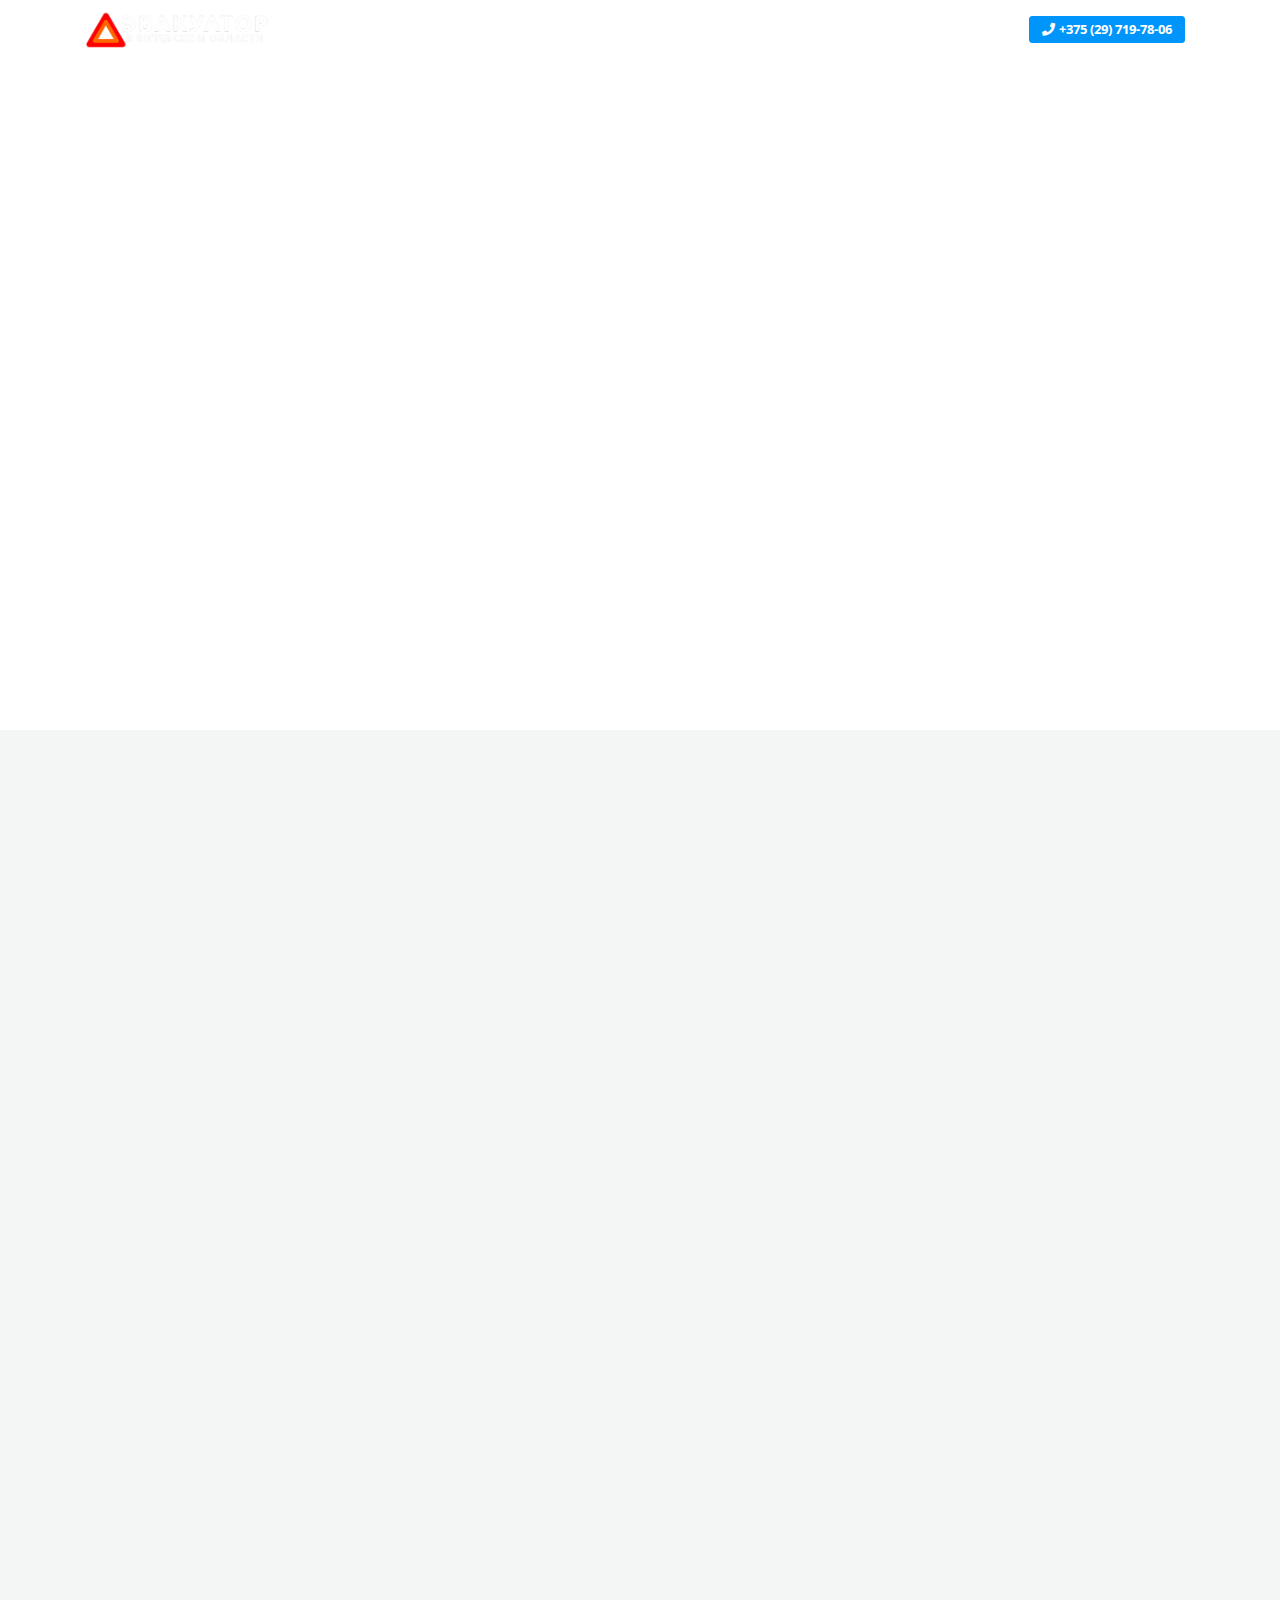
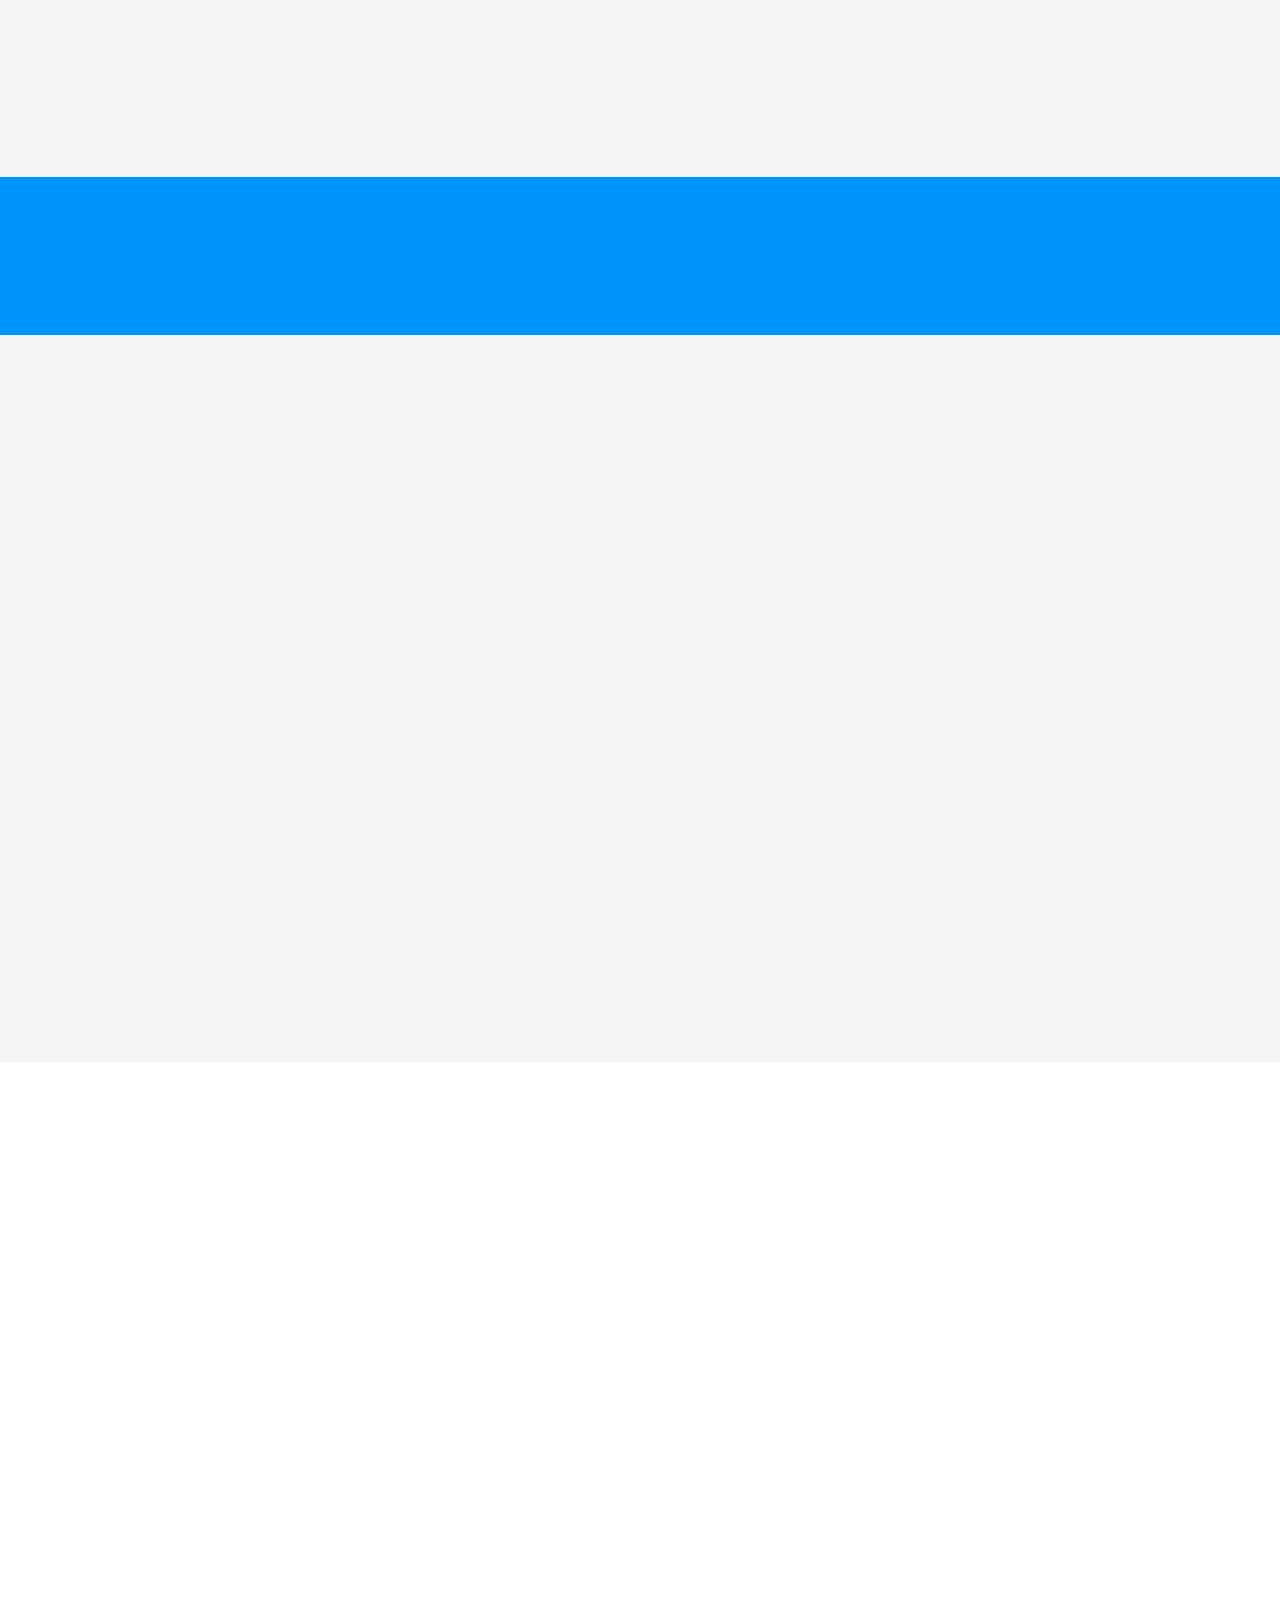
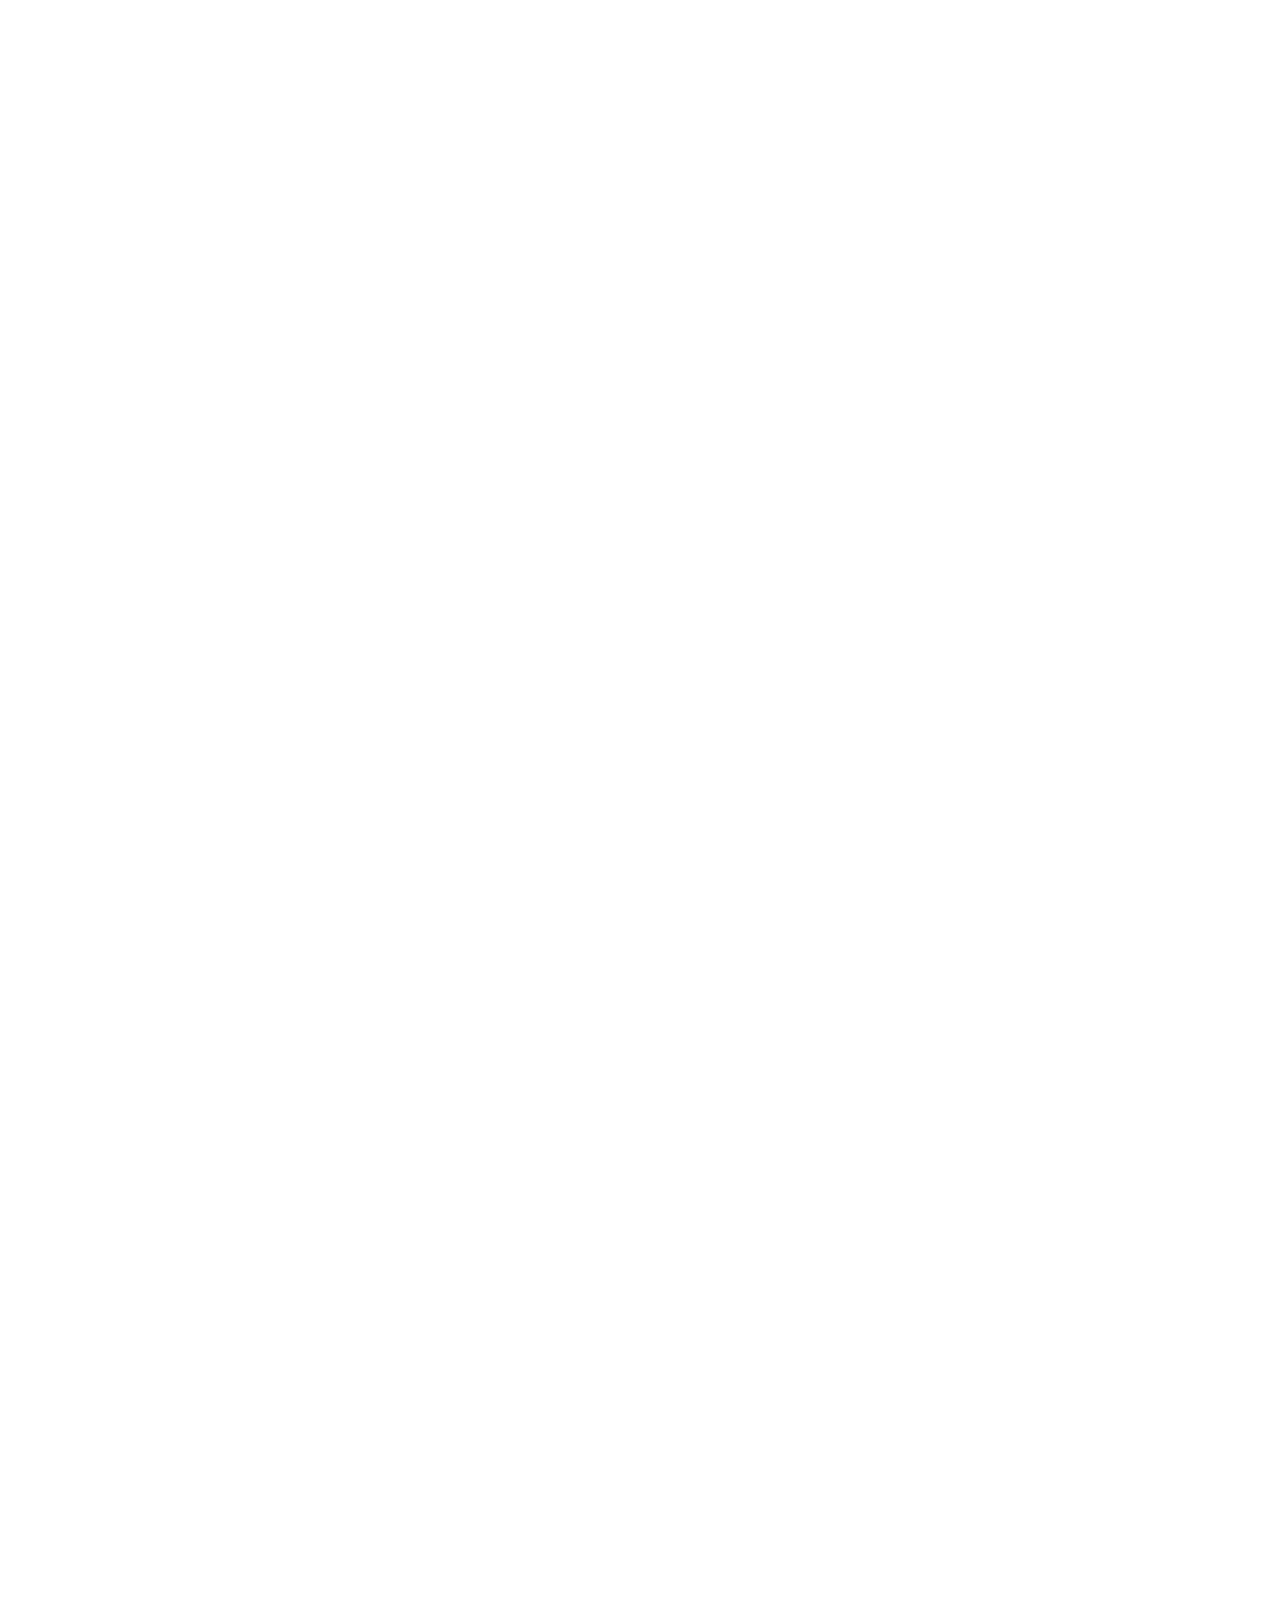
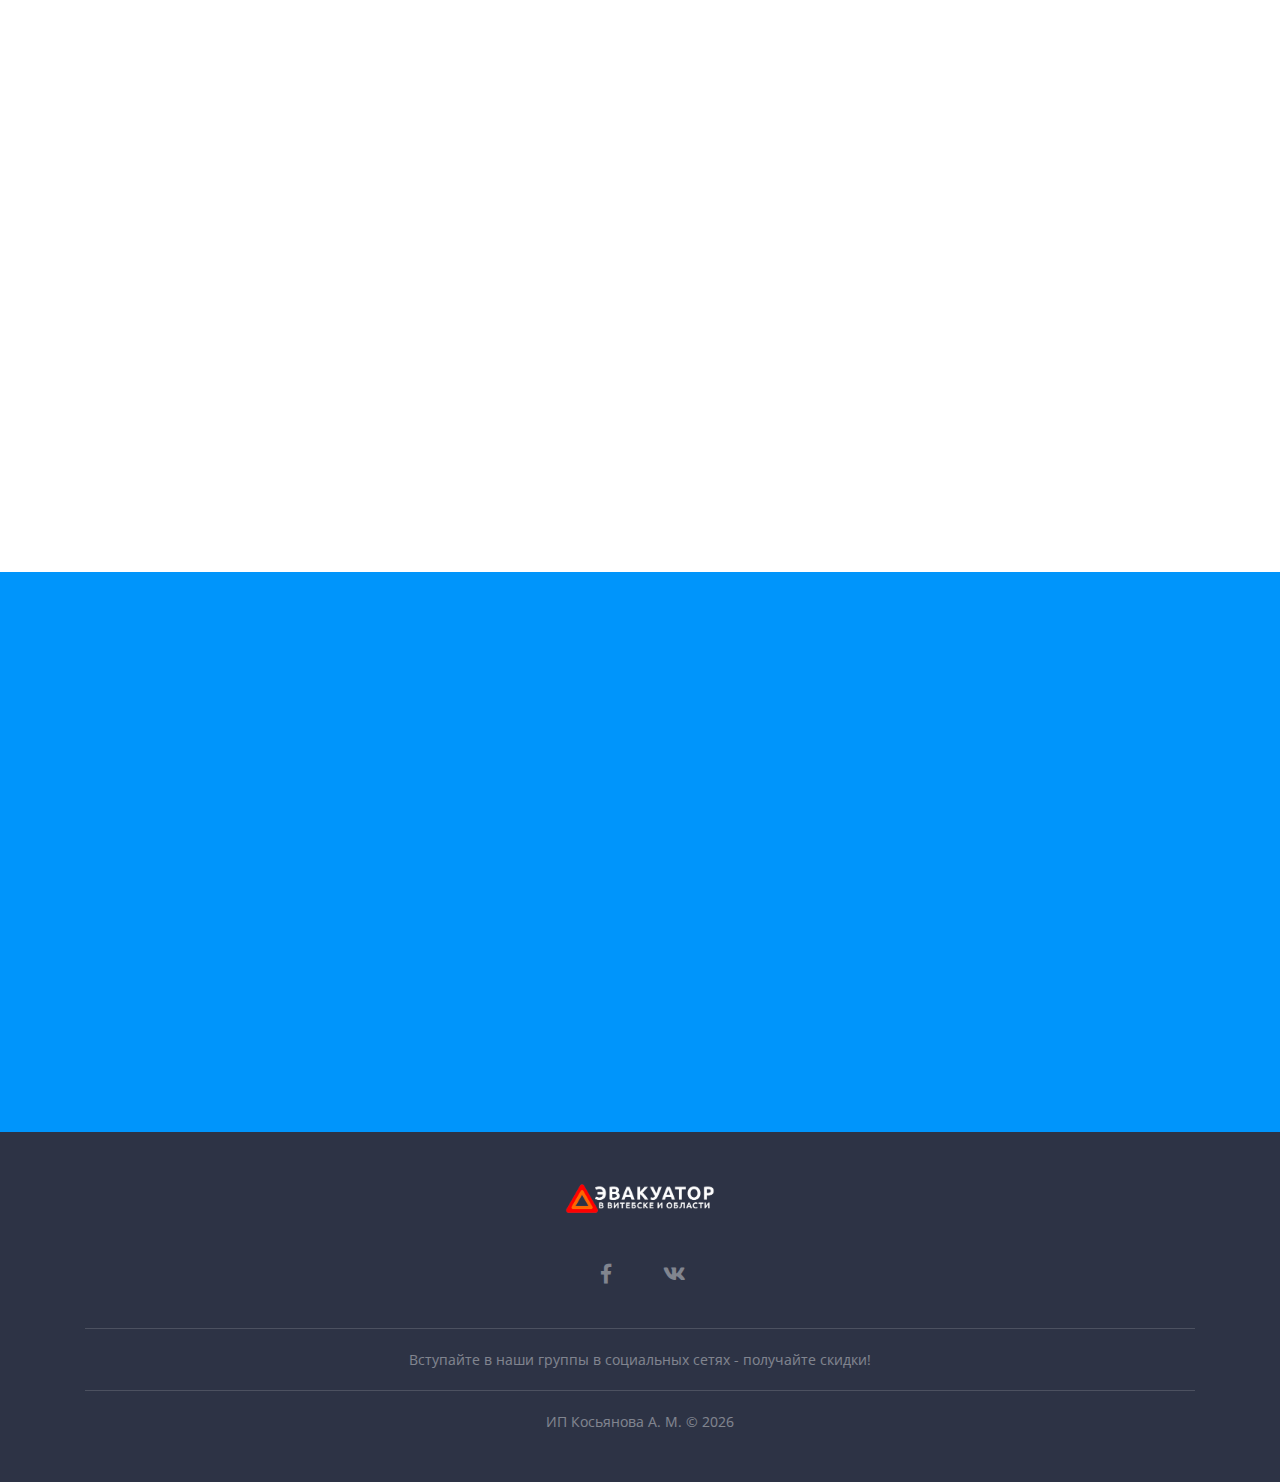
==== index.html @ 8fecdf4f "Merge pull request #5 from grhgrmgrhrm/master" ====
<!DOCTYPE html>
<html lang="en">

<head>
    <meta charset="utf-8">
    <meta name="viewport" content="width=device-width, initial-scale=1.0">
    <title>Эвакуатор в Витебске — дёшево! Звони: 8029 7197806</title>
    <link href="lib/bootstrap/css/bootstrap.css" rel="stylesheet">
    <link href="lib/bootstrap-datetimepicker/css/bootstrap-datetimepicker.min.css" rel="stylesheet">
    <link href="lib/owl-carousel/owl.css" rel="stylesheet">
    <link href="lib/Swiper/css/swiper.min.css" rel="stylesheet">
    <link href="lib/owl-carousel/assets/owl.carousel.min.css" rel="stylesheet">
    <link href="lib/vegas/vegas.min.css" rel="stylesheet">
    <link href="lib/sweetalert/sweetalert2.min.css" rel="stylesheet">
    <link href="lib/materialize-parallax/materialize-parallax.css" rel="stylesheet">
    <link href="fonts/fontawesome-all.min.css" rel="stylesheet">
    <link href="fonts/pe-icon-7-stroke.css" rel="stylesheet">
    <link href="fonts/et-line-font.css" rel="stylesheet">
    <link href="css/animate.css" rel="stylesheet">
    <link href="css/main.css" rel="stylesheet">
    <link href="css/rgen-grids.css" rel="stylesheet">
    <link href="css/helper.css" rel="stylesheet">
    <link href="css/responsive.css" rel="stylesheet">
    <link href="css/themes/default.css" rel="stylesheet">
    <link href="css/template-custom.css" rel="stylesheet">
    <link rel="icon" href="images/favicons/favicon.ico">
    <link rel="apple-touch-icon" href="images/favicons/apple-touch-icon.png">
    <link rel="apple-touch-icon" sizes="72x72" href="images/favicons/apple-touch-icon-72x72.png">
    <link rel="apple-touch-icon" sizes="114x114" href="images/favicons/apple-touch-icon-114x114.png">
    <link rel="stylesheet" href="css/novi.css">
    <!--[if lt IE 9]><script src="js/html5shiv.js"></script><script src="js/respond.min.js"></script><![endif]-->
    <!--[if IE 9 ]><script src="js/ie-matchmedia.js"></script><![endif]-->
    <link rel="icon" type="image/x-icon" href="images/favicon.png">
    <meta name="keywords" content="вконтакте эвакуатор, вызвать эвакуатор, грузовой эвакуатор, грузовой эвакуатор витебск, заказать эвакуатор, номер эвакуатора, услуги эвакуатора, услуги эвакуатора цена, эвакуатор, эвакуатор в контакте витебск, эвакуатор беларусь, эвакуатор витебск, эвакуатор витебск вконтакте, эвакуатор витебск дешево, эвакуатор дешево, эвакуатор контакт, эвакуатор машин, эвакуатор цена">
    <meta name="description" content="Эвакуатор в Витебске — автопомощь и круглосуточная надёжная эвакуация вашего автомобиля. Узнай цену на услуги грузового эвакуатора машин — звони! 8029 7197806">
</head>

<body>
    <div class="page-loader"><b class="spinner"></b></div>
    <div id="page" data-linkscroll="y">
        <header class="main-head dark" data-bgcolor="rgba(45, 51, 69, 1)">
            <div class="container">
                <div class="row gt0 align-items-center head-row" data-rgen-sm="h-reset"></div>
            </div>
        </header>
        <header class="main-head dark" data-bgcolor="rgba(45, 51, 69, 1)">
            <div class="container">
                <div class="row gt0 align-items-center head-row" data-rgen-sm="h-reset">
                    <div class="col-md-3 pos-rel"><a class="nav-handle" data-nav=".m-content" data-navopen="pe-7s-more" data-navclose="pe-7s-close"><i class="pe-7s-more"></i></a>
                        <div class="header-logo-wrp"><a class="header-logo pd-tb-small" href="index.html"><img src="images/evacuator-logo.png" alt="Brand logo"></a></div>
                    </div>
                    <div class="col-md-9 align-r m-content">
                        <ul class="row gt20 justify-content-md-end mr-0 align-items-center">
                            <li class="col-md-auto">
                                <nav class="menu-wrp align-l">
                                    <ul class="menu">
                                        <li class="menu-item"><a href="index.html">Главная</a></li>
                                        <li class="menu-item"><a href="uslugi.html">Услуги</a></li>
                                        <li class="menu-item"><a href="evakuator-otzyvy.html">Отзывы</a></li>
                                        <li class="menu-item"><a href="evakuator-kontakty.html">Контакты</a></li>
                                    </ul>
                                </nav>
                            </li>
                            <li class="col-md-auto" data-rgen-sm="pd-0 pd-t-10 align-c"><a href="tel:+375297197806" target="_blank" class="btn btn-default solid mini"><i class="fas fa-phone mr-r-4"></i>+375 (29) 719-78-06</a></li>
                        </ul>
                    </div>
                </div>
            </div>
        </header>
        <section class="pos-rel pd-tb-medium" data-rgen-sm="pd-tb-small align-c">
            <div class="container">
                <div class="max-px-w600 typo-light" data-animate-in="fadeInLeft">
                    <h1 class="title" data-rgen-sm="medium">ЭВАКУАТОР В ВИТЕБСКЕ: БЫСТРО, НЕДОРОГО, КРУГЛОСУТОЧНО</h1>
                    <h2 class="title-sub" data-rgen-sm="small">Надёжная служба эвакуации вашего автомобиля с лучшей ценой в Витебске и области!</h2>
                    <p class="title-sub" data-rgen-sm="small">Цена эвакуатора всего <strong class="txt-secondary bold-5">45 рублей!</strong></p><a href="tel:+375297197806" class="btn btn-white solid bdr-2 set-popup">+37529 7197806</a>
                </div>
            </div>
            <div class="bg-holder full-wh z0"><b data-bgholder="overlay" class="full-wh z5"></b>
                <div data-bgholder="video" class="videobg z4 full-wh"></div>
                <div data-bgholder="slider" class="full-wh z3" data-rgen-sm="h100">
                    <div class="bgslider full-wh"></div>
                </div>
                <div data-bgholder="parallax" class="full-wh z2" data-parallax-img="images/footer-hero-1600x824.jpg"></div><b data-bgholder="bg-img" class="full-wh bg-cover bg-cc z1"></b>
            </div>
        </section>
        <section class="pos-rel pd-tb-small bg-gray" data-rgen-sm="pd-tb-small align-c" id="services">
            <div class="container align-c">
                <div class="w75 mr-auto" data-animate-in="fadeIn">
                    <h2 class="title large" data-rgen-sm="medium">Эвакуатор Витебск — ожидание не более 15 минут</h2>
                    <p class="title-sub mr-b-60" data-rgen-sm="small">Опыт более 10 лет. Низкие цены и быстрая подача эвакуатора. Работаем по Витебску и Витебской области без праздников и выходных. Честные цены и скидки. В нашем парке несколько типов эвакуаторов для любого вида транспорта - от легкового автомобиля и заканчивая эвакуатором дорожной и специальной техники.</p>
                </div>
                <div class="row gt40 mb20">
                    <div class="col-md-4" data-animate-in="fadeInUp|0.1">
                        <div class="info-obj img-t g30 align-c">
                            <div class="img"><img src="images/evacuator-legkovyh.jpg" alt="image"></div>
                            <div class="info">
                                <h3 class="title mini">Эвакуатор легковых автомобилей</h3>
                                <p class="mr-0">Профессиональная эвакуация легковых авто, полулегковых автомобилей и техники весом до 2,5 тонн</p><br><a href="legkovoj-evakuator.html" class="btn btn-default mini rd-0">Подробное описание</a>
                            </div>
                        </div>
                    </div>
                    <div class="col-md-4" data-animate-in="fadeInUp|0.2">
                        <div class="info-obj img-t g30 align-c">
                            <div class="img"><img src="images/evakuator-gruzovikh.jpg" alt="image"></div>
                            <div class="info">
                                <h3 class="title mini">Эвакуатор грузовых автомобилей</h3>
                                <p class="mr-0">Грузовой эвакуатор для любых малотоннажных грузовиков, микроавтобусов, нестандартного транспорта до 4 тонн</p><br><a href="gruzovoj-evakuator.html" class="btn btn-default mini rd-0">Подробное описание</a>
                            </div>
                        </div>
                    </div>
                    <div class="col-md-4" data-animate-in="fadeInUp|0.3">
                        <div class="info-obj img-t g30 align-c">
                            <div class="img"><img src="images/evakuator-spectechniki.jpg" alt="image"></div>
                            <div class="info">
                                <h3 class="title mini">Эвакуатор специальной техники</h3>
                                <p class="mr-0">Эвакуатор для спецтехники, любых негабаритных видов транспорта - дорожных катков, бульдозеров, экскаваторов</p><br><a href="evakuator-spectehniki.html" class="btn btn-default mini rd-0">Подробное описание</a>
                            </div>
                        </div>
                    </div>
                </div>
            </div>
            <div class="bg-holder full-wh z0"><b data-bgholder="overlay" class="full-wh z5" data-bgcolor="rgba(45, 51, 69, 0)"></b>
                <div data-bgholder="parallax" class="full-wh z2"></div><b data-bgholder="bg-img" class="full-wh bg-cover bg-cc z1"></b>
            </div>
        </section>
        <section class="pd-tb-mini bg-default pos-rel" data-rgen-sm="pd-tb-small align-c">
            <div class="container typo-light">
                <div class="row gt20 middle-md">
                    <div class="col-md-7" data-animate-in="fadeInLeft">
                        <h2 class="title small" data-rgen-sm="medium">Закажите эвакуатор и мы приедем за 15 минут!</h2>
                    </div>
                    <div class="col-md-4 offset-md-1" data-animate-in="fadeInRight"><a href="tel:+375297197806" class="btn btn-white solid large block bdr-2 align-c" data-rgen-sm="medium bold-n">+375 (29) 719-78-06</a></div>
                </div>
            </div>
            <div class="bg-holder full-wh z0"><b data-bgholder="overlay" class="full-wh z5" data-bgcolor="rgba(45, 51, 69, 0)"></b>
                <div data-bgholder="parallax" class="full-wh z2"></div><b data-bgholder="bg-img" class="full-wh bg-cover bg-cc z1"></b>
            </div>
        </section>
        <section class="pos-rel pd-tb-small bg-gray" data-rgen-sm="pd-tb-small align-c" id="services">
            <div class="container align-c">
                <div class="w75 mr-auto" data-animate-in="fadeIn">
                    <h2 class="title large" data-rgen-sm="medium">Преимущества заказа эвакуатора у нас</h2>
                    <p class="title-sub mr-b-60" data-rgen-sm="small"></p>
                </div>
                <div class="row gt40 mb20">
                    <div class="col-md-3" data-animate-in="fadeInUp|0.1">
                        <div class="info-obj img-t g30 align-c">
                            <div class="img"><img src="images/ic-quick.png" alt="image"></div>
                            <div class="info">
                                <h3 class="title mini">Быстрая подача эвакуатора</h3>
                                <p class="mr-0">Наши эвакуаторы дежурят во всех районах Витебска. Благодаря этому мы прибываем на место в течение 15 минут.</p>
                            </div>
                        </div>
                    </div>
                    <div class="col-md-3" data-animate-in="fadeInUp|0.2">
                        <div class="info-obj img-t g30 align-c">
                            <div class="img"><img src="images/ic-price.png" alt="image"></div>
                            <div class="info">
                                <h3 class="title mini">Низкие цены на эвакуацию</h3>
                                <p class="mr-0">Мы работаем без посредников, и благодаря собственному автопарку техники обеспечиваем наиболее привлекательные цены в Витебске</p>
                            </div>
                        </div>
                    </div>
                    <div class="col-md-3" data-animate-in="fadeInUp|0.3">
                        <div class="info-obj img-t g30 align-c">
                            <div class="img"><img src="images/ic-around-1-99x100.png" alt="image"></div>
                            <div class="info">
                                <h3 class="title mini">Круглосуточно, без выходных</h3>
                                <p class="mr-0">Мы готовы придти к вам на помощь в любое время суток. Заказать эвакуатор в нашей компании вы можете 24 часа в сутки, 7 дней в неделю.</p>
                            </div>
                        </div>
                    </div>
                    <div class="col-md-3" data-animate-in="fadeInUp|0.3">
                        <div class="info-obj img-t g30 align-c">
                            <div class="img"><img src="images/ic-location.png" alt="image"></div>
                            <div class="info">
                                <h3 class="title mini">Работаем по всему городу и области</h3>
                                <p class="mr-0">Мы гарантированно приедем и поможем, где бы вы ни находились.</p>
                            </div>
                        </div>
                    </div>
                </div>
            </div>
            <div class="bg-holder full-wh z0"><b data-bgholder="overlay" class="full-wh z5" data-bgcolor="rgba(45, 51, 69, 0)"></b>
                <div data-bgholder="parallax" class="full-wh z2"></div><b data-bgholder="bg-img" class="full-wh bg-cover bg-cc z1"></b>
            </div>
        </section>
        <section class="pos-rel pd-tb-medium" data-rgen-sm="pd-0 align-c">
            <div class="bg-holder img-half l full-wh z0" data-rgen-sm="pos-rel px-h400"><b data-bgholder="overlay" class="full-wh z5" data-bgcolor="rgba(45, 51, 69, 0)"></b>
                <div data-bgholder="video" class="videobg z4 full-wh"></div>
                <div data-bgholder="slider" class="full-wh z3" data-rgen-sm="h100">
                    <div class="bgslider full-wh"></div>
                </div>
                <div data-bgholder="parallax" class="full-wh z2 bg-cover bg-cc" data-parallax-img="images/eva10ta-469x593.jpg"></div><b data-bgholder="bg-img" data-bg="images/bg-img3.jpg" class="full-wh bg-cover bg-cc z1"></b>
            </div>
            <div class="container">
                <div class="row mb20">
                    <div class="col-md-6"></div>
                    <div class="col-md-5 offset-md-1" data-rgen-sm="pd-30" data-animate-in="fadeInRight">
                        <h2 class="title f-1 large bold-1" data-rgen-sm="medium">Когда нужно вызывать эвакуатор</h2>
                        <p class="title-sub small" data-rgen-sm="small">Внезапная поломка автомобиля или ДТП всегда происходят неожиданно, не вовремя и очень некстати. В условиях ограниченного временного ресурса остается только один выход – поиск и <strong>вызов эвакуатора в Витебске</strong>. Как ни странно, но даже в таком городе как Витебск, крупных компаний, которые могут предложить исправный автоэвакуатор в режиме 24/7 в городе на самом деле немного.</p>
                    </div>
                </div>
            </div>
        </section>
        <section class="pos-rel pd-tb-medium" data-rgen-sm="pd-0 align-c">
            <div class="bg-holder img-half r z0" data-rgen-sm="pos-rel px-h400"><b data-bgholder="overlay" class="full-wh z5" data-bgcolor="rgba(45, 51, 69, 0)"></b>
                <div data-bgholder="video" class="videobg z4 full-wh"></div>
                <div data-bgholder="slider" class="full-wh z3" data-rgen-sm="h100">
                    <div class="bgslider full-wh"></div>
                </div>
                <div data-bgholder="parallax" class="full-wh z2" data-parallax-img="images/eva10ta-623x593-2.jpg"></div><b data-bgholder="bg-img" data-bg="images/bg-img2.jpg" class="full-wh bg-cover bg-cc z1"></b>
            </div>
            <div class="container">
                <div class="row mb20">
                    <div class="col-md-5" data-rgen-sm="pd-30" data-animate-in="fadeInLeft">
                        <h2 class="title f-1 large bold-1" data-rgen-sm="medium">Рекомендации при заказе эвакуатора</h2>
                        <p class="title-sub small" data-rgen-sm="small">Обязательно убедитесь, что грузоподъемность эвакуатора соответствует разрешенной массе вашего автомобиля. Уточните у водителя наличие подкатных тележек, в случае, если колеса вашего автомобиля заблокированы. Подготовьте оригиналы документов к автомобилю - водитель не возьмёт перевозить вам автомобиль без документов. Благодаря наработанному опыту, технологиям и штату квалифицированных водителей, мы можем оказать неотложную помощь на дороге в течение 15-20 минут.</p>
                        <p></p>
                    </div>
                    <div class="col-md-6 offset-md-1"></div>
                </div>
            </div>
        </section>
        <section class="pos-rel pd-tb-medium" data-rgen-sm="pd-0 align-c">
            <div class="bg-holder img-half l full-wh z0" data-rgen-sm="pos-rel px-h400"><b data-bgholder="overlay" class="full-wh z5" data-bgcolor="rgba(45, 51, 69, 0)"></b>
                <div data-bgholder="video" class="videobg z4 full-wh"></div>
                <div data-bgholder="slider" class="full-wh z3" data-rgen-sm="h100">
                    <div class="bgslider full-wh"></div>
                </div>
                <div data-bgholder="parallax" class="full-wh z2 bg-cover bg-cc" data-parallax-img="images/evakuator-hero-670x638-1.jpg"></div><b data-bgholder="bg-img" data-bg="images/bg-img3.jpg" class="full-wh bg-cover bg-cc z1"></b>
            </div>
            <div class="container">
                <div class="row mb20">
                    <div class="col-md-6"></div>
                    <div class="col-md-5 offset-md-1" data-rgen-sm="pd-30" data-animate-in="fadeInRight">
                        <h2 class="title f-1 large bold-1" data-rgen-sm="medium">Работаем как по наличному, <br>так и по безналичному расчету</h2>
                        <p class="title-sub small" data-rgen-sm="small">Наши цены фиксированные, без скрытых платежей. Окончательная стоимость эвакуции оговаривается индивидуально. Зависит от времени, места и условий эвакуации (автомобиль сильно разбитый или в кювете). А так же от маршрута и конечного пункта доставки</p>
                        <p></p>
                    </div>
                </div>
            </div>
        </section>
        <section class="pd-tb-medium bg-default" data-rgen-sm="pd-tb-medium">
            <div class="container small typo-light align-c">
                <div class="w75 mr-auto" data-animate-in="fadeInUp">
                    <h2 class="title mr-b-mini" data-rgen-sm="medium">Закажите эвакуатор прямо сейчас!</h2>
                    <p class="fs16 mr-b-mini">Передайте оператору все необходимые данные: <br>Марка, модель и вес автомобиля. <br>Откуда забирать автомобиль и куда транспортировать</p><a href="tel:+375297197806" class="btn btn-default solid">+375 (29) 719-78-06</a>
                </div>
            </div><!-- // END : Container //  -->
            <!--   =================================   = Background holder   =================================   -->
            <div class="bg-holder full-wh z0">
                <!-- Overlay --><b data-bgholder="overlay" class="full-wh z5" data-bgcolor="rgba(45, 51, 69, 0.9)"></b><!-- Parallax image -->
                <div data-bgholder="parallax" class="full-wh z2" data-parallax-img="images/jose-fontano-invggqr-3.jpg"></div><!-- Background image --><b data-bgholder="bg-img" data-bg="images/jose-fontano-invggqr-2.jpg" class="full-wh bg-cover bg-cc z1"></b>
            </div>
        </section>
        <footer class="pos-rel pd-tb-mini bg-dark" data-rgen-sm="pd-tb-mini">
            <div class="container typo-light align-c">
                <p data-animate-in="fadeIn" style="animation-delay: 0s;" class="animated fadeIn full-visible"><a href="#" class="inline-block max-px-w150"><img src="images/evacuator-logo-1.png" class="max-px-w140" alt="logo"></a></p>
                <p class="op-04 animated fadeIn full-visible" data-animate-in="fadeIn|0.1" style="animation-delay: 0.1s;"><a href="https://www.facebook.com/groups/evacuator.v.vitebske/" target="_blank" class="sq60 fs20 mr-4 rd-4 iconbox btn-white"><i class="fab fa-facebook-f"></i></a><a href="https://vk.com/evacuator_v_vitebske" target="_blank" class="sq60 fs20 mr-4 rd-4 iconbox btn-white"><i class="fab fa-vk"></i></a></p>
                <hr class="light">
                <p class="op-04">Вступайте в наши&nbsp;группы в социальных сетях&nbsp;- получайте скидки!</p>
                <hr class="light">
                <p class="mr-0 op-04"><a href="https://goo.gl/ZMxnYs" target="_blank">ИП Косьянова А. М.</a> © <span class="copyright-year">2020</span></p>
            </div>
            <div class="bg-holder full-wh z0"><b data-bgholder="overlay" class="full-wh z5" data-bgcolor="rgba(45, 51, 69, 0)"></b>
                <div data-bgholder="parallax" class="full-wh z2"></div><b data-bgholder="bg-img" class="full-wh bg-cover bg-cc z1"></b>
            </div>
        </footer>
    </div>
    <script src="js/webfonts.js" type="text/javascript"></script>
    <script src="lib/jquery/jquery-3.3.1.min.js" type="text/javascript"></script>
    <script src="lib/jquery/jquery-migrate-3.0.0.min.js" type="text/javascript"></script>
    <script src="lib/jquery/popper.min.js" type="text/javascript"></script>
    <script src="lib/bootstrap/js/bootstrap.min.js" type="text/javascript"></script>
    <script src="lib/jquery-smooth-scroll/jquery.smooth-scroll.min.js" type="text/javascript"></script>
    <script src="lib/jQuery-viewport-checker/jquery.viewportchecker.min.js" type="text/javascript"></script>
    <script src="lib/Swiper/js/swiper.min.js" type="text/javascript"></script>
    <script src="lib/owl-carousel/owl.js" type="text/javascript"></script>
    <script src="lib/isotope/imagesloaded.pkgd.min.js" type="text/javascript"></script>
    <script src="lib/isotope/isotope.pkgd.min.js" type="text/javascript"></script>
    <script src="lib/isotope/packery-mode.pkgd.min.js" type="text/javascript"></script>
    <script src="lib/sweetalert/sweetalert2.min.js" type="text/javascript"></script>
    <script src="lib/jquery-validation/jquery.validate.min.js" type="text/javascript"></script>
    <script src="lib/youtubebackground/jquery.youtubebackground.js" type="text/javascript"></script>
    <script src="lib/Vide/jquery.vide.min.js" type="text/javascript"></script>
    <script src="lib/vegas/vegas.min.js" type="text/javascript"></script>
    <script src="lib/materialize-parallax/materialize-parallax.js" type="text/javascript"></script>
    <script src="lib/countUp/countUp.js" type="text/javascript"></script>
    <script src="lib/stellar/jquery.stellar.min.js" type="text/javascript"></script>
    <script src="js/enquire.min.js" type="text/javascript"></script>
    <script src="js/main.js"></script>
</body>

</html>
---- lib/vegas/vegas.min.css ----
.vegas-overlay,.vegas-slide,.vegas-slide-inner,.vegas-timer,.vegas-wrapper{position:absolute;top:0;left:0;bottom:0;right:0;overflow:hidden;border:none;padding:0;margin:0}.vegas-overlay{opacity:.5;background:url(overlays/02.png) center center}.vegas-timer{top:auto;bottom:0;height:2px}.vegas-timer-progress{width:0;height:100%;background:#fff;-webkit-transition:width ease-out;transition:width ease-out}.vegas-timer-running .vegas-timer-progress{width:100%}.vegas-slide,.vegas-slide-inner{margin:0;padding:0;background:center center no-repeat;-webkit-transform:translateZ(0);transform:translateZ(0);will-change:transform,opacity}body .vegas-container{overflow:hidden!important;position:relative}.vegas-video{min-width:100%;min-height:100%;width:auto;height:auto}body.vegas-container{overflow:auto;position:static;z-index:-2}body.vegas-container>.vegas-overlay,body.vegas-container>.vegas-slide,body.vegas-container>.vegas-timer{position:fixed;z-index:-1}:root body.vegas-container>.vegas-overlay,:root body.vegas-container>.vegas-slide,_::full-page-media,_:future{bottom:-76px}.vegas-transition-blur,.vegas-transition-blur2{opacity:0;-webkit-filter:blur(32px);filter:blur(32px)}.vegas-transition-blur-in,.vegas-transition-blur2-in{opacity:1;-webkit-filter:blur(0);filter:blur(0)}.vegas-transition-blur2-out{opacity:0}.vegas-transition-burn,.vegas-transition-burn2{opacity:0;-webkit-filter:contrast(1000%) saturate(1000%);filter:contrast(1000%) saturate(1000%)}.vegas-transition-burn-in,.vegas-transition-burn2-in{opacity:1;-webkit-filter:contrast(100%) saturate(100%);filter:contrast(100%) saturate(100%)}.vegas-transition-burn2-out{opacity:0;-webkit-filter:contrast(1000%) saturate(1000%);filter:contrast(1000%) saturate(1000%)}.vegas-transition-fade,.vegas-transition-fade2{opacity:0}.vegas-transition-fade-in,.vegas-transition-fade2-in{opacity:1}.vegas-transition-fade2-out{opacity:0}.vegas-transition-flash,.vegas-transition-flash2{opacity:0;-webkit-filter:brightness(25);filter:brightness(25)}.vegas-transition-flash-in,.vegas-transition-flash2-in{opacity:1;-webkit-filter:brightness(1);filter:brightness(1)}.vegas-transition-flash2-out{opacity:0;-webkit-filter:brightness(25);filter:brightness(25)}.vegas-transition-negative,.vegas-transition-negative2{opacity:0;-webkit-filter:invert(100%);filter:invert(100%)}.vegas-transition-negative-in,.vegas-transition-negative2-in{opacity:1;-webkit-filter:invert(0);filter:invert(0)}.vegas-transition-negative2-out{opacity:0;-webkit-filter:invert(100%);filter:invert(100%)}.vegas-transition-slideDown,.vegas-transition-slideDown2{-webkit-transform:translateY(-100%);transform:translateY(-100%)}.vegas-transition-slideDown-in,.vegas-transition-slideDown2-in{-webkit-transform:translateY(0);transform:translateY(0)}.vegas-transition-slideDown2-out{-webkit-transform:translateY(100%);transform:translateY(100%)}.vegas-transition-slideLeft,.vegas-transition-slideLeft2{-webkit-transform:translateX(100%);transform:translateX(100%)}.vegas-transition-slideLeft-in,.vegas-transition-slideLeft2-in{-webkit-transform:translateX(0);transform:translateX(0)}.vegas-transition-slideLeft2-out,.vegas-transition-slideRight,.vegas-transition-slideRight2{-webkit-transform:translateX(-100%);transform:translateX(-100%)}.vegas-transition-slideRight-in,.vegas-transition-slideRight2-in{-webkit-transform:translateX(0);transform:translateX(0)}.vegas-transition-slideRight2-out{-webkit-transform:translateX(100%);transform:translateX(100%)}.vegas-transition-slideUp,.vegas-transition-slideUp2{-webkit-transform:translateY(100%);transform:translateY(100%)}.vegas-transition-slideUp-in,.vegas-transition-slideUp2-in{-webkit-transform:translateY(0);transform:translateY(0)}.vegas-transition-slideUp2-out{-webkit-transform:translateY(-100%);transform:translateY(-100%)}.vegas-transition-swirlLeft,.vegas-transition-swirlLeft2{-webkit-transform:scale(2) rotate(35deg);transform:scale(2) rotate(35deg);opacity:0}.vegas-transition-swirlLeft-in,.vegas-transition-swirlLeft2-in{-webkit-transform:scale(1) rotate(0);transform:scale(1) rotate(0);opacity:1}.vegas-transition-swirlLeft2-out,.vegas-transition-swirlRight,.vegas-transition-swirlRight2{-webkit-transform:scale(2) rotate(-35deg);transform:scale(2) rotate(-35deg);opacity:0}.vegas-transition-swirlRight-in,.vegas-transition-swirlRight2-in{-webkit-transform:scale(1) rotate(0);transform:scale(1) rotate(0);opacity:1}.vegas-transition-swirlRight2-out{-webkit-transform:scale(2) rotate(35deg);transform:scale(2) rotate(35deg);opacity:0}.vegas-transition-zoomIn,.vegas-transition-zoomIn2{-webkit-transform:scale(0);transform:scale(0);opacity:0}.vegas-transition-zoomIn-in,.vegas-transition-zoomIn2-in{-webkit-transform:scale(1);transform:scale(1);opacity:1}.vegas-transition-zoomIn2-out,.vegas-transition-zoomOut,.vegas-transition-zoomOut2{-webkit-transform:scale(2);transform:scale(2);opacity:0}.vegas-transition-zoomOut-in,.vegas-transition-zoomOut2-in{-webkit-transform:scale(1);transform:scale(1);opacity:1}.vegas-transition-zoomOut2-out{-webkit-transform:scale(0);transform:scale(0);opacity:0}.vegas-animation-kenburns{-webkit-animation:kenburns ease-out;animation:kenburns ease-out}@-webkit-keyframes kenburns{0%{-webkit-transform:scale(1.5);transform:scale(1.5)}100%{-webkit-transform:scale(1);transform:scale(1)}}@keyframes kenburns{0%{-webkit-transform:scale(1.5);transform:scale(1.5)}100%{-webkit-transform:scale(1);transform:scale(1)}}.vegas-animation-kenburnsDownLeft{-webkit-animation:kenburnsDownLeft ease-out;animation:kenburnsDownLeft ease-out}@-webkit-keyframes kenburnsDownLeft{0%{-webkit-transform:scale(1.5) translate(10%,-10%);transform:scale(1.5) translate(10%,-10%)}100%{-webkit-transform:scale(1) translate(0,0);transform:scale(1) translate(0,0)}}@keyframes kenburnsDownLeft{0%{-webkit-transform:scale(1.5) translate(10%,-10%);transform:scale(1.5) translate(10%,-10%)}100%{-webkit-transform:scale(1) translate(0,0);transform:scale(1) translate(0,0)}}.vegas-animation-kenburnsDownRight{-webkit-animation:kenburnsDownRight ease-out;animation:kenburnsDownRight ease-out}@-webkit-keyframes kenburnsDownRight{0%{-webkit-transform:scale(1.5) translate(-10%,-10%);transform:scale(1.5) translate(-10%,-10%)}100%{-webkit-transform:scale(1) translate(0,0);transform:scale(1) translate(0,0)}}@keyframes kenburnsDownRight{0%{-webkit-transform:scale(1.5) translate(-10%,-10%);transform:scale(1.5) translate(-10%,-10%)}100%{-webkit-transform:scale(1) translate(0,0);transform:scale(1) translate(0,0)}}.vegas-animation-kenburnsDown{-webkit-animation:kenburnsDown ease-out;animation:kenburnsDown ease-out}@-webkit-keyframes kenburnsDown{0%{-webkit-transform:scale(1.5) translate(0,-10%);transform:scale(1.5) translate(0,-10%)}100%{-webkit-transform:scale(1) translate(0,0);transform:scale(1) translate(0,0)}}@keyframes kenburnsDown{0%{-webkit-transform:scale(1.5) translate(0,-10%);transform:scale(1.5) translate(0,-10%)}100%{-webkit-transform:scale(1) translate(0,0);transform:scale(1) translate(0,0)}}.vegas-animation-kenburnsLeft{-webkit-animation:kenburnsLeft ease-out;animation:kenburnsLeft ease-out}@-webkit-keyframes kenburnsLeft{0%{-webkit-transform:scale(1.5) translate(10%,0);transform:scale(1.5) translate(10%,0)}100%{-webkit-transform:scale(1) translate(0,0);transform:scale(1) translate(0,0)}}@keyframes kenburnsLeft{0%{-webkit-transform:scale(1.5) translate(10%,0);transform:scale(1.5) translate(10%,0)}100%{-webkit-transform:scale(1) translate(0,0);transform:scale(1) translate(0,0)}}.vegas-animation-kenburnsRight{-webkit-animation:kenburnsRight ease-out;animation:kenburnsRight ease-out}@-webkit-keyframes kenburnsRight{0%{-webkit-transform:scale(1.5) translate(-10%,0);transform:scale(1.5) translate(-10%,0)}100%{-webkit-transform:scale(1) translate(0,0);transform:scale(1) translate(0,0)}}@keyframes kenburnsRight{0%{-webkit-transform:scale(1.5) translate(-10%,0);transform:scale(1.5) translate(-10%,0)}100%{-webkit-transform:scale(1) translate(0,0);transform:scale(1) translate(0,0)}}.vegas-animation-kenburnsUpLeft{-webkit-animation:kenburnsUpLeft ease-out;animation:kenburnsUpLeft ease-out}@-webkit-keyframes kenburnsUpLeft{0%{-webkit-transform:scale(1.5) translate(10%,10%);transform:scale(1.5) translate(10%,10%)}100%{-webkit-transform:scale(1) translate(0,0);transform:scale(1) translate(0,0)}}@keyframes kenburnsUpLeft{0%{-webkit-transform:scale(1.5) translate(10%,10%);transform:scale(1.5) translate(10%,10%)}100%{-webkit-transform:scale(1) translate(0,0);transform:scale(1) translate(0,0)}}.vegas-animation-kenburnsUpRight{-webkit-animation:kenburnsUpRight ease-out;animation:kenburnsUpRight ease-out}@-webkit-keyframes kenburnsUpRight{0%{-webkit-transform:scale(1.5) translate(-10%,10%);transform:scale(1.5) translate(-10%,10%)}100%{-webkit-transform:scale(1) translate(0,0);transform:scale(1) translate(0,0)}}@keyframes kenburnsUpRight{0%{-webkit-transform:scale(1.5) translate(-10%,10%);transform:scale(1.5) translate(-10%,10%)}100%{-webkit-transform:scale(1) translate(0,0);transform:scale(1) translate(0,0)}}.vegas-animation-kenburnsUp{-webkit-animation:kenburnsUp ease-out;animation:kenburnsUp ease-out}@-webkit-keyframes kenburnsUp{0%{-webkit-transform:scale(1.5) translate(0,10%);transform:scale(1.5) translate(0,10%)}100%{-webkit-transform:scale(1) translate(0,0);transform:scale(1) translate(0,0)}}@keyframes kenburnsUp{0%{-webkit-transform:scale(1.5) translate(0,10%);transform:scale(1.5) translate(0,10%)}100%{-webkit-transform:scale(1) translate(0,0);transform:scale(1) translate(0,0)}}
/*# sourceMappingURL=vegas.min.css.map */
---- fonts/pe-icon-7-stroke.css ----
@font-face {
	font-family: 'Pe-icon-7-stroke';
	src:url('Pe-icon-7-stroke.eot?d7yf1v');
	src:url('Pe-icon-7-stroke.eot?#iefixd7yf1v') format('embedded-opentype'),
		url('Pe-icon-7-stroke.woff?d7yf1v') format('woff'),
		url('Pe-icon-7-stroke.ttf?d7yf1v') format('truetype'),
		url('Pe-icon-7-stroke.svg?d7yf1v#Pe-icon-7-stroke') format('svg');
	font-weight: normal;
	font-style: normal;
}

[class^="pe-7s-"], [class*=" pe-7s-"] {
	display: inline-block;
	font-family: 'Pe-icon-7-stroke';
	speak: none;
	font-style: normal;
	font-weight: normal;
	font-variant: normal;
	text-transform: none;
	line-height: 1;

	/* Better Font Rendering =========== */
	-webkit-font-smoothing: antialiased;
	-moz-osx-font-smoothing: grayscale;
}

.pe-7s-album:before {
	content: "\e6aa";
}
.pe-7s-arc:before {
	content: "\e6ab";
}
.pe-7s-back-2:before {
	content: "\e6ac";
}
.pe-7s-bandaid:before {
	content: "\e6ad";
}
.pe-7s-car:before {
	content: "\e6ae";
}
.pe-7s-diamond:before {
	content: "\e6af";
}
.pe-7s-door-lock:before {
	content: "\e6b0";
}
.pe-7s-eyedropper:before {
	content: "\e6b1";
}
.pe-7s-female:before {
	content: "\e6b2";
}
.pe-7s-gym:before {
	content: "\e6b3";
}
.pe-7s-hammer:before {
	content: "\e6b4";
}
.pe-7s-headphones:before {
	content: "\e6b5";
}
.pe-7s-helm:before {
	content: "\e6b6";
}
.pe-7s-hourglass:before {
	content: "\e6b7";
}
.pe-7s-leaf:before {
	content: "\e6b8";
}
.pe-7s-magic-wand:before {
	content: "\e6b9";
}
.pe-7s-male:before {
	content: "\e6ba";
}
.pe-7s-map-2:before {
	content: "\e6bb";
}
.pe-7s-next-2:before {
	content: "\e6bc";
}
.pe-7s-paint-bucket:before {
	content: "\e6bd";
}
.pe-7s-pendrive:before {
	content: "\e6be";
}
.pe-7s-photo:before {
	content: "\e6bf";
}
.pe-7s-piggy:before {
	content: "\e6c0";
}
.pe-7s-plugin:before {
	content: "\e6c1";
}
.pe-7s-refresh-2:before {
	content: "\e6c2";
}
.pe-7s-rocket:before {
	content: "\e6c3";
}
.pe-7s-settings:before {
	content: "\e6c4";
}
.pe-7s-shield:before {
	content: "\e6c5";
}
.pe-7s-smile:before {
	content: "\e6c6";
}
.pe-7s-usb:before {
	content: "\e6c7";
}
.pe-7s-vector:before {
	content: "\e6c8";
}
.pe-7s-wine:before {
	content: "\e6c9";
}
.pe-7s-cloud-upload:before {
	content: "\e68a";
}
.pe-7s-cash:before {
	content: "\e68c";
}
.pe-7s-close:before {
	content: "\e680";
}
.pe-7s-bluetooth:before {
	content: "\e68d";
}
.pe-7s-cloud-download:before {
	content: "\e68b";
}
.pe-7s-way:before {
	content: "\e68e";
}
.pe-7s-close-circle:before {
	content: "\e681";
}
.pe-7s-id:before {
	content: "\e68f";
}
.pe-7s-angle-up:before {
	content: "\e682";
}
.pe-7s-wristwatch:before {
	content: "\e690";
}
.pe-7s-angle-up-circle:before {
	content: "\e683";
}
.pe-7s-world:before {
	content: "\e691";
}
.pe-7s-angle-right:before {
	content: "\e684";
}
.pe-7s-volume:before {
	content: "\e692";
}
.pe-7s-angle-right-circle:before {
	content: "\e685";
}
.pe-7s-users:before {
	content: "\e693";
}
.pe-7s-angle-left:before {
	content: "\e686";
}
.pe-7s-user-female:before {
	content: "\e694";
}
.pe-7s-angle-left-circle:before {
	content: "\e687";
}
.pe-7s-up-arrow:before {
	content: "\e695";
}
.pe-7s-angle-down:before {
	content: "\e688";
}
.pe-7s-switch:before {
	content: "\e696";
}
.pe-7s-angle-down-circle:before {
	content: "\e689";
}
.pe-7s-scissors:before {
	content: "\e697";
}
.pe-7s-wallet:before {
	content: "\e600";
}
.pe-7s-safe:before {
	content: "\e698";
}
.pe-7s-volume2:before {
	content: "\e601";
}
.pe-7s-volume1:before {
	content: "\e602";
}
.pe-7s-voicemail:before {
	content: "\e603";
}
.pe-7s-video:before {
	content: "\e604";
}
.pe-7s-user:before {
	content: "\e605";
}
.pe-7s-upload:before {
	content: "\e606";
}
.pe-7s-unlock:before {
	content: "\e607";
}
.pe-7s-umbrella:before {
	content: "\e608";
}
.pe-7s-trash:before {
	content: "\e609";
}
.pe-7s-tools:before {
	content: "\e60a";
}
.pe-7s-timer:before {
	content: "\e60b";
}
.pe-7s-ticket:before {
	content: "\e60c";
}
.pe-7s-target:before {
	content: "\e60d";
}
.pe-7s-sun:before {
	content: "\e60e";
}
.pe-7s-study:before {
	content: "\e60f";
}
.pe-7s-stopwatch:before {
	content: "\e610";
}
.pe-7s-star:before {
	content: "\e611";
}
.pe-7s-speaker:before {
	content: "\e612";
}
.pe-7s-signal:before {
	content: "\e613";
}
.pe-7s-shuffle:before {
	content: "\e614";
}
.pe-7s-shopbag:before {
	content: "\e615";
}
.pe-7s-share:before {
	content: "\e616";
}
.pe-7s-server:before {
	content: "\e617";
}
.pe-7s-search:before {
	content: "\e618";
}
.pe-7s-film:before {
	content: "\e6a5";
}
.pe-7s-science:before {
	content: "\e619";
}
.pe-7s-disk:before {
	content: "\e6a6";
}
.pe-7s-ribbon:before {
	content: "\e61a";
}
.pe-7s-repeat:before {
	content: "\e61b";
}
.pe-7s-refresh:before {
	content: "\e61c";
}
.pe-7s-add-user:before {
	content: "\e6a9";
}
.pe-7s-refresh-cloud:before {
	content: "\e61d";
}
.pe-7s-paperclip:before {
	content: "\e69c";
}
.pe-7s-radio:before {
	content: "\e61e";
}
.pe-7s-note2:before {
	content: "\e69d";
}
.pe-7s-print:before {
	content: "\e61f";
}
.pe-7s-network:before {
	content: "\e69e";
}
.pe-7s-prev:before {
	content: "\e620";
}
.pe-7s-mute:before {
	content: "\e69f";
}
.pe-7s-power:before {
	content: "\e621";
}
.pe-7s-medal:before {
	content: "\e6a0";
}
.pe-7s-portfolio:before {
	content: "\e622";
}
.pe-7s-like2:before {
	content: "\e6a1";
}
.pe-7s-plus:before {
	content: "\e623";
}
.pe-7s-left-arrow:before {
	content: "\e6a2";
}
.pe-7s-play:before {
	content: "\e624";
}
.pe-7s-key:before {
	content: "\e6a3";
}
.pe-7s-plane:before {
	content: "\e625";
}
.pe-7s-joy:before {
	content: "\e6a4";
}
.pe-7s-photo-gallery:before {
	content: "\e626";
}
.pe-7s-pin:before {
	content: "\e69b";
}
.pe-7s-phone:before {
	content: "\e627";
}
.pe-7s-plug:before {
	content: "\e69a";
}
.pe-7s-pen:before {
	content: "\e628";
}
.pe-7s-right-arrow:before {
	content: "\e699";
}
.pe-7s-paper-plane:before {
	content: "\e629";
}
.pe-7s-delete-user:before {
	content: "\e6a7";
}
.pe-7s-paint:before {
	content: "\e62a";
}
.pe-7s-bottom-arrow:before {
	content: "\e6a8";
}
.pe-7s-notebook:before {
	content: "\e62b";
}
.pe-7s-note:before {
	content: "\e62c";
}
.pe-7s-next:before {
	content: "\e62d";
}
.pe-7s-news-paper:before {
	content: "\e62e";
}
.pe-7s-musiclist:before {
	content: "\e62f";
}
.pe-7s-music:before {
	content: "\e630";
}
.pe-7s-mouse:before {
	content: "\e631";
}
.pe-7s-more:before {
	content: "\e632";
}
.pe-7s-moon:before {
	content: "\e633";
}
.pe-7s-monitor:before {
	content: "\e634";
}
.pe-7s-micro:before {
	content: "\e635";
}
.pe-7s-menu:before {
	content: "\e636";
}
.pe-7s-map:before {
	content: "\e637";
}
.pe-7s-map-marker:before {
	content: "\e638";
}
.pe-7s-mail:before {
	content: "\e639";
}
.pe-7s-mail-open:before {
	content: "\e63a";
}
.pe-7s-mail-open-file:before {
	content: "\e63b";
}
.pe-7s-magnet:before {
	content: "\e63c";
}
.pe-7s-loop:before {
	content: "\e63d";
}
.pe-7s-look:before {
	content: "\e63e";
}
.pe-7s-lock:before {
	content: "\e63f";
}
.pe-7s-lintern:before {
	content: "\e640";
}
.pe-7s-link:before {
	content: "\e641";
}
.pe-7s-like:before {
	content: "\e642";
}
.pe-7s-light:before {
	content: "\e643";
}
.pe-7s-less:before {
	content: "\e644";
}
.pe-7s-keypad:before {
	content: "\e645";
}
.pe-7s-junk:before {
	content: "\e646";
}
.pe-7s-info:before {
	content: "\e647";
}
.pe-7s-home:before {
	content: "\e648";
}
.pe-7s-help2:before {
	content: "\e649";
}
.pe-7s-help1:before {
	content: "\e64a";
}
.pe-7s-graph3:before {
	content: "\e64b";
}
.pe-7s-graph2:before {
	content: "\e64c";
}
.pe-7s-graph1:before {
	content: "\e64d";
}
.pe-7s-graph:before {
	content: "\e64e";
}
.pe-7s-global:before {
	content: "\e64f";
}
.pe-7s-gleam:before {
	content: "\e650";
}
.pe-7s-glasses:before {
	content: "\e651";
}
.pe-7s-gift:before {
	content: "\e652";
}
.pe-7s-folder:before {
	content: "\e653";
}
.pe-7s-flag:before {
	content: "\e654";
}
.pe-7s-filter:before {
	content: "\e655";
}
.pe-7s-file:before {
	content: "\e656";
}
.pe-7s-expand1:before {
	content: "\e657";
}
.pe-7s-exapnd2:before {
	content: "\e658";
}
.pe-7s-edit:before {
	content: "\e659";
}
.pe-7s-drop:before {
	content: "\e65a";
}
.pe-7s-drawer:before {
	content: "\e65b";
}
.pe-7s-download:before {
	content: "\e65c";
}
.pe-7s-display2:before {
	content: "\e65d";
}
.pe-7s-display1:before {
	content: "\e65e";
}
.pe-7s-diskette:before {
	content: "\e65f";
}
.pe-7s-date:before {
	content: "\e660";
}
.pe-7s-cup:before {
	content: "\e661";
}
.pe-7s-culture:before {
	content: "\e662";
}
.pe-7s-crop:before {
	content: "\e663";
}
.pe-7s-credit:before {
	content: "\e664";
}
.pe-7s-copy-file:before {
	content: "\e665";
}
.pe-7s-config:before {
	content: "\e666";
}
.pe-7s-compass:before {
	content: "\e667";
}
.pe-7s-comment:before {
	content: "\e668";
}
.pe-7s-coffee:before {
	content: "\e669";
}
.pe-7s-cloud:before {
	content: "\e66a";
}
.pe-7s-clock:before {
	content: "\e66b";
}
.pe-7s-check:before {
	content: "\e66c";
}
.pe-7s-chat:before {
	content: "\e66d";
}
.pe-7s-cart:before {
	content: "\e66e";
}
.pe-7s-camera:before {
	content: "\e66f";
}
.pe-7s-call:before {
	content: "\e670";
}
.pe-7s-calculator:before {
	content: "\e671";
}
.pe-7s-browser:before {
	content: "\e672";
}
.pe-7s-box2:before {
	content: "\e673";
}
.pe-7s-box1:before {
	content: "\e674";
}
.pe-7s-bookmarks:before {
	content: "\e675";
}
.pe-7s-bicycle:before {
	content: "\e676";
}
.pe-7s-bell:before {
	content: "\e677";
}
.pe-7s-battery:before {
	content: "\e678";
}
.pe-7s-ball:before {
	content: "\e679";
}
.pe-7s-back:before {
	content: "\e67a";
}
.pe-7s-attention:before {
	content: "\e67b";
}
.pe-7s-anchor:before {
	content: "\e67c";
}
.pe-7s-albums:before {
	content: "\e67d";
}
.pe-7s-alarm:before {
	content: "\e67e";
}
.pe-7s-airplay:before {
	content: "\e67f";
}
---- fonts/et-line-font.css ----
@font-face {
	font-family: 'et-line';
	src:url('et-line.eot');
	src:url('et-line.eot?#iefix') format('embedded-opentype'),
		url('et-line.woff') format('woff'),
		url('et-line.ttf') format('truetype'),
		url('et-line.svg#et-line') format('svg');
	font-weight: normal;
	font-style: normal;
}

/* Use the following CSS code if you want to use data attributes for inserting your icons */
[data-icon]:before {
	font-family: 'et-line';
	content: attr(data-icon);
	speak: none;
	font-weight: normal;
	font-variant: normal;
	text-transform: none;
	line-height: 1;
	-webkit-font-smoothing: antialiased;
	-moz-osx-font-smoothing: grayscale;
	display:inline-block;
}

/* Use the following CSS code if you want to have a class per icon */
/*
Instead of a list of all class selectors,
you can use the generic selector below, but it's slower:
[class*="icon-"] {
*/
.icon-mobile, .icon-laptop, .icon-desktop, .icon-tablet, .icon-phone, .icon-document, .icon-documents, .icon-search, .icon-clipboard, .icon-newspaper, .icon-notebook, .icon-book-open, .icon-browser, .icon-calendar, .icon-presentation, .icon-picture, .icon-pictures, .icon-video, .icon-camera, .icon-printer, .icon-toolbox, .icon-briefcase, .icon-wallet, .icon-gift, .icon-bargraph, .icon-grid, .icon-expand, .icon-focus, .icon-edit, .icon-adjustments, .icon-ribbon, .icon-hourglass, .icon-lock, .icon-megaphone, .icon-shield, .icon-trophy, .icon-flag, .icon-map, .icon-puzzle, .icon-basket, .icon-envelope, .icon-streetsign, .icon-telescope, .icon-gears, .icon-key, .icon-paperclip, .icon-attachment, .icon-pricetags, .icon-lightbulb, .icon-layers, .icon-pencil, .icon-tools, .icon-tools-2, .icon-scissors, .icon-paintbrush, .icon-magnifying-glass, .icon-circle-compass, .icon-linegraph, .icon-mic, .icon-strategy, .icon-beaker, .icon-caution, .icon-recycle, .icon-anchor, .icon-profile-male, .icon-profile-female, .icon-bike, .icon-wine, .icon-hotairballoon, .icon-globe, .icon-genius, .icon-map-pin, .icon-dial, .icon-chat, .icon-heart, .icon-cloud, .icon-upload, .icon-download, .icon-target, .icon-hazardous, .icon-piechart, .icon-speedometer, .icon-global, .icon-compass, .icon-lifesaver, .icon-clock, .icon-aperture, .icon-quote, .icon-scope, .icon-alarmclock, .icon-refresh, .icon-happy, .icon-sad, .icon-facebook, .icon-twitter, .icon-googleplus, .icon-rss, .icon-tumblr, .icon-linkedin, .icon-dribbble {
	font-family: 'et-line';
	speak: none;
	font-style: normal;
	font-weight: normal;
	font-variant: normal;
	text-transform: none;
	line-height: 1;
	-webkit-font-smoothing: antialiased;
	-moz-osx-font-smoothing: grayscale;
	display:inline-block;
}
.icon-mobile:before {
	content: "\e000";
}
.icon-laptop:before {
	content: "\e001";
}
.icon-desktop:before {
	content: "\e002";
}
.icon-tablet:before {
	content: "\e003";
}
.icon-phone:before {
	content: "\e004";
}
.icon-document:before {
	content: "\e005";
}
.icon-documents:before {
	content: "\e006";
}
.icon-search:before {
	content: "\e007";
}
.icon-clipboard:before {
	content: "\e008";
}
.icon-newspaper:before {
	content: "\e009";
}
.icon-notebook:before {
	content: "\e00a";
}
.icon-book-open:before {
	content: "\e00b";
}
.icon-browser:before {
	content: "\e00c";
}
.icon-calendar:before {
	content: "\e00d";
}
.icon-presentation:before {
	content: "\e00e";
}
.icon-picture:before {
	content: "\e00f";
}
.icon-pictures:before {
	content: "\e010";
}
.icon-video:before {
	content: "\e011";
}
.icon-camera:before {
	content: "\e012";
}
.icon-printer:before {
	content: "\e013";
}
.icon-toolbox:before {
	content: "\e014";
}
.icon-briefcase:before {
	content: "\e015";
}
.icon-wallet:before {
	content: "\e016";
}
.icon-gift:before {
	content: "\e017";
}
.icon-bargraph:before {
	content: "\e018";
}
.icon-grid:before {
	content: "\e019";
}
.icon-expand:before {
	content: "\e01a";
}
.icon-focus:before {
	content: "\e01b";
}
.icon-edit:before {
	content: "\e01c";
}
.icon-adjustments:before {
	content: "\e01d";
}
.icon-ribbon:before {
	content: "\e01e";
}
.icon-hourglass:before {
	content: "\e01f";
}
.icon-lock:before {
	content: "\e020";
}
.icon-megaphone:before {
	content: "\e021";
}
.icon-shield:before {
	content: "\e022";
}
.icon-trophy:before {
	content: "\e023";
}
.icon-flag:before {
	content: "\e024";
}
.icon-map:before {
	content: "\e025";
}
.icon-puzzle:before {
	content: "\e026";
}
.icon-basket:before {
	content: "\e027";
}
.icon-envelope:before {
	content: "\e028";
}
.icon-streetsign:before {
	content: "\e029";
}
.icon-telescope:before {
	content: "\e02a";
}
.icon-gears:before {
	content: "\e02b";
}
.icon-key:before {
	content: "\e02c";
}
.icon-paperclip:before {
	content: "\e02d";
}
.icon-attachment:before {
	content: "\e02e";
}
.icon-pricetags:before {
	content: "\e02f";
}
.icon-lightbulb:before {
	content: "\e030";
}
.icon-layers:before {
	content: "\e031";
}
.icon-pencil:before {
	content: "\e032";
}
.icon-tools:before {
	content: "\e033";
}
.icon-tools-2:before {
	content: "\e034";
}
.icon-scissors:before {
	content: "\e035";
}
.icon-paintbrush:before {
	content: "\e036";
}
.icon-magnifying-glass:before {
	content: "\e037";
}
.icon-circle-compass:before {
	content: "\e038";
}
.icon-linegraph:before {
	content: "\e039";
}
.icon-mic:before {
	content: "\e03a";
}
.icon-strategy:before {
	content: "\e03b";
}
.icon-beaker:before {
	content: "\e03c";
}
.icon-caution:before {
	content: "\e03d";
}
.icon-recycle:before {
	content: "\e03e";
}
.icon-anchor:before {
	content: "\e03f";
}
.icon-profile-male:before {
	content: "\e040";
}
.icon-profile-female:before {
	content: "\e041";
}
.icon-bike:before {
	content: "\e042";
}
.icon-wine:before {
	content: "\e043";
}
.icon-hotairballoon:before {
	content: "\e044";
}
.icon-globe:before {
	content: "\e045";
}
.icon-genius:before {
	content: "\e046";
}
.icon-map-pin:before {
	content: "\e047";
}
.icon-dial:before {
	content: "\e048";
}
.icon-chat:before {
	content: "\e049";
}
.icon-heart:before {
	content: "\e04a";
}
.icon-cloud:before {
	content: "\e04b";
}
.icon-upload:before {
	content: "\e04c";
}
.icon-download:before {
	content: "\e04d";
}
.icon-target:before {
	content: "\e04e";
}
.icon-hazardous:before {
	content: "\e04f";
}
.icon-piechart:before {
	content: "\e050";
}
.icon-speedometer:before {
	content: "\e051";
}
.icon-global:before {
	content: "\e052";
}
.icon-compass:before {
	content: "\e053";
}
.icon-lifesaver:before {
	content: "\e054";
}
.icon-clock:before {
	content: "\e055";
}
.icon-aperture:before {
	content: "\e056";
}
.icon-quote:before {
	content: "\e057";
}
.icon-scope:before {
	content: "\e058";
}
.icon-alarmclock:before {
	content: "\e059";
}
.icon-refresh:before {
	content: "\e05a";
}
.icon-happy:before {
	content: "\e05b";
}
.icon-sad:before {
	content: "\e05c";
}
.icon-facebook:before {
	content: "\e05d";
}
.icon-twitter:before {
	content: "\e05e";
}
.icon-googleplus:before {
	content: "\e05f";
}
.icon-rss:before {
	content: "\e060";
}
.icon-tumblr:before {
	content: "\e061";
}
.icon-linkedin:before {
	content: "\e062";
}
.icon-dribbble:before {
	content: "\e063";
}
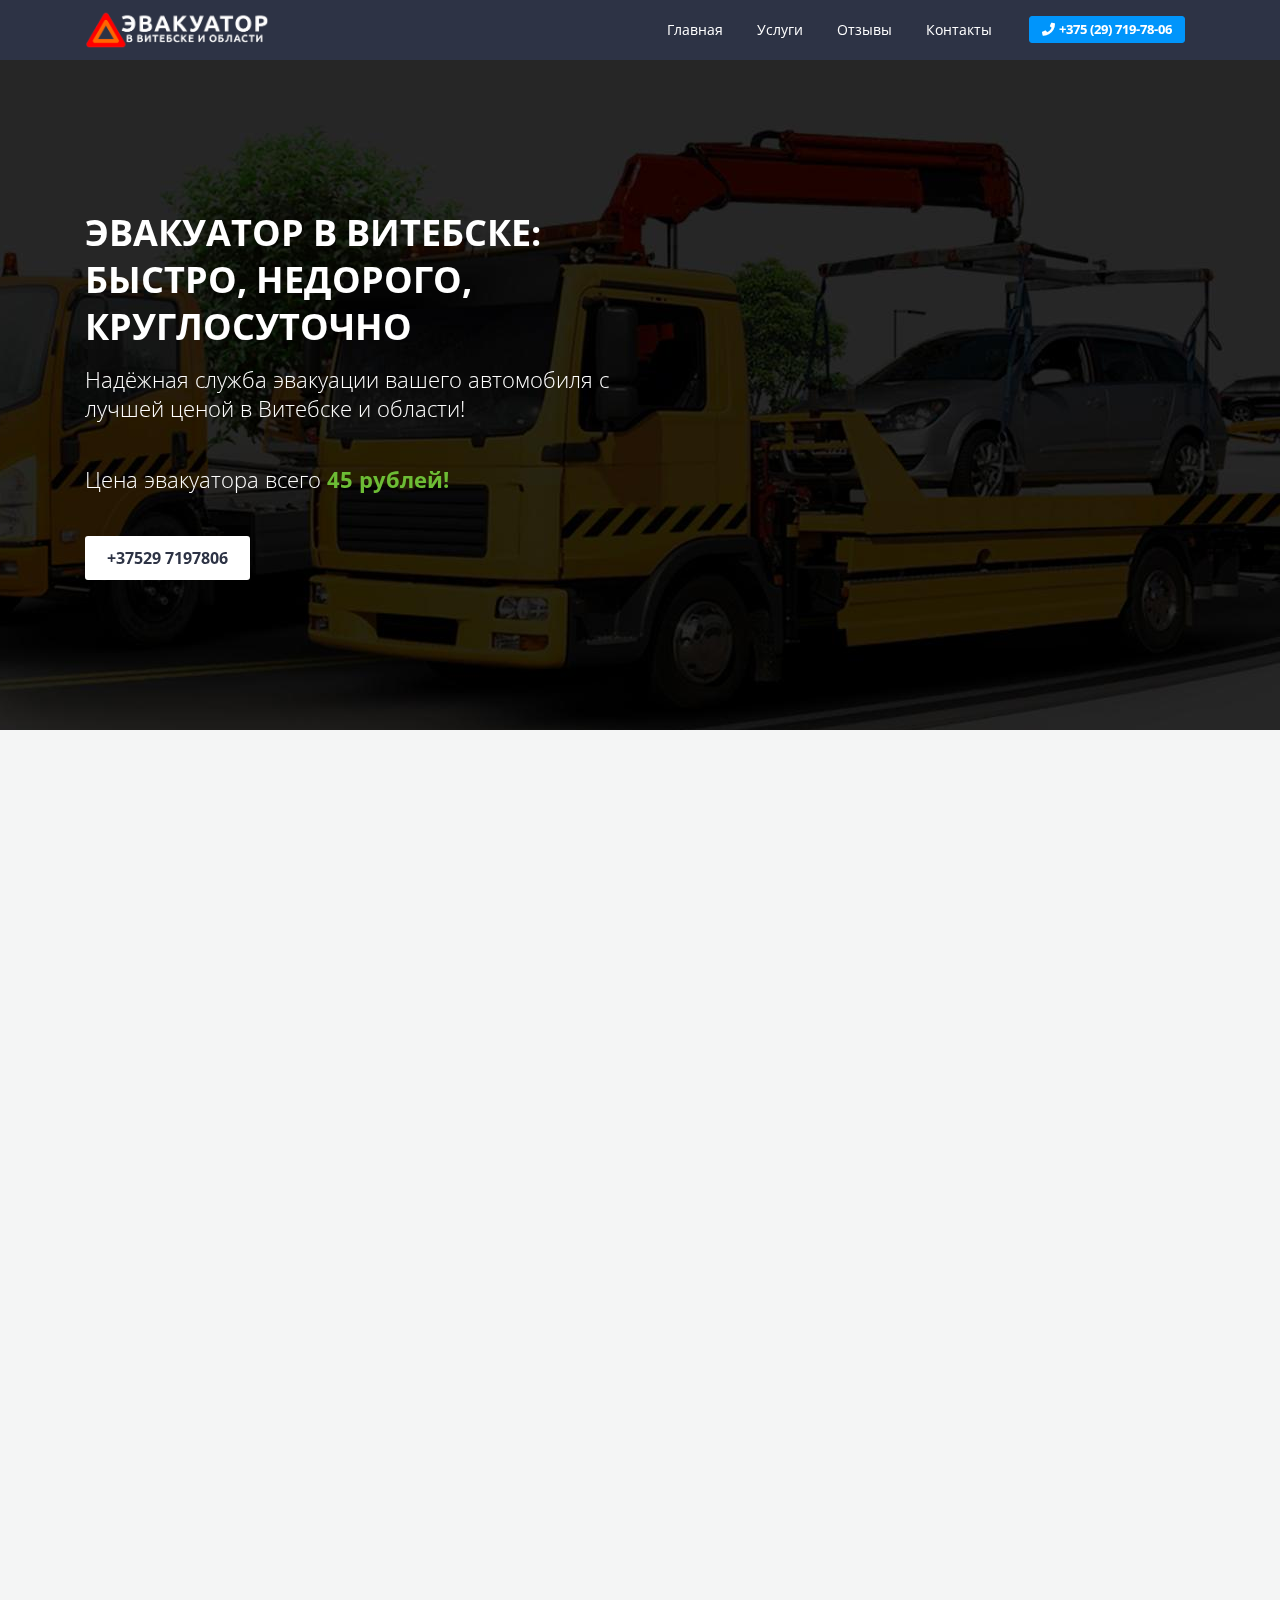
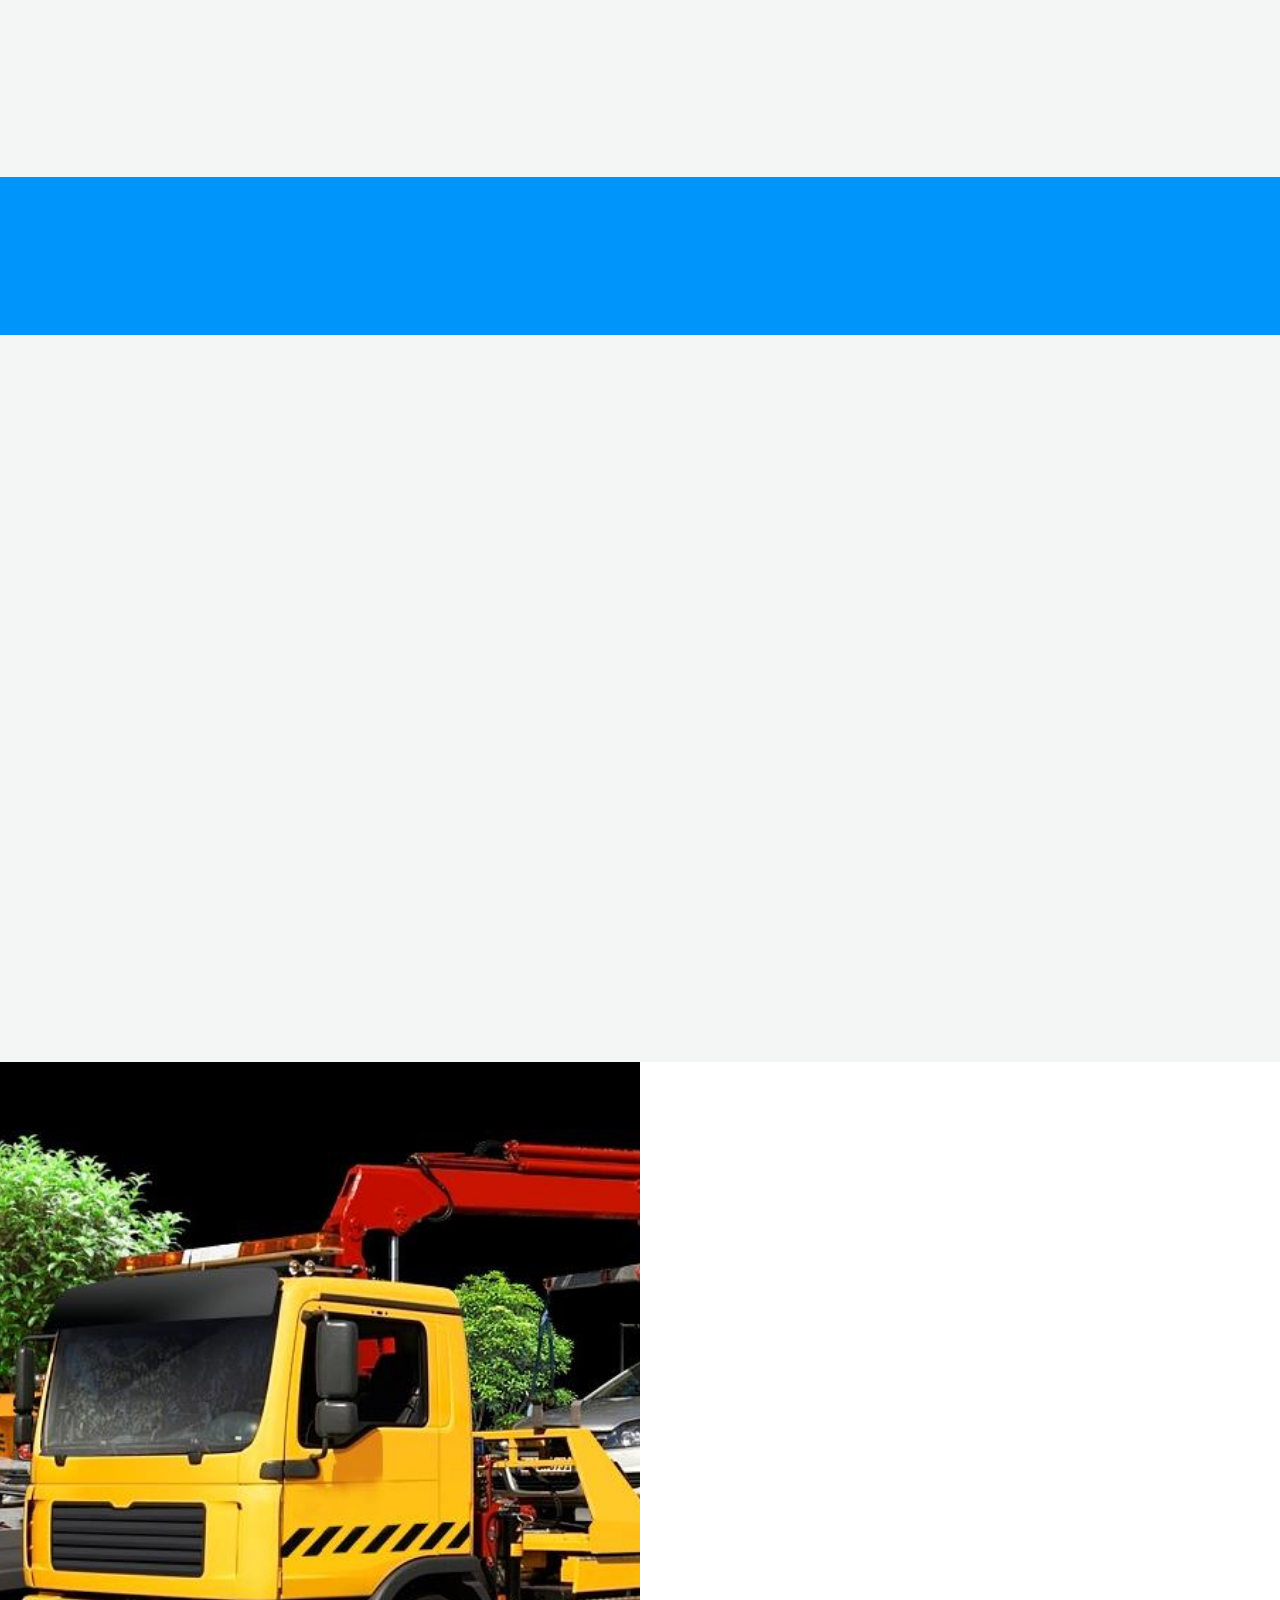
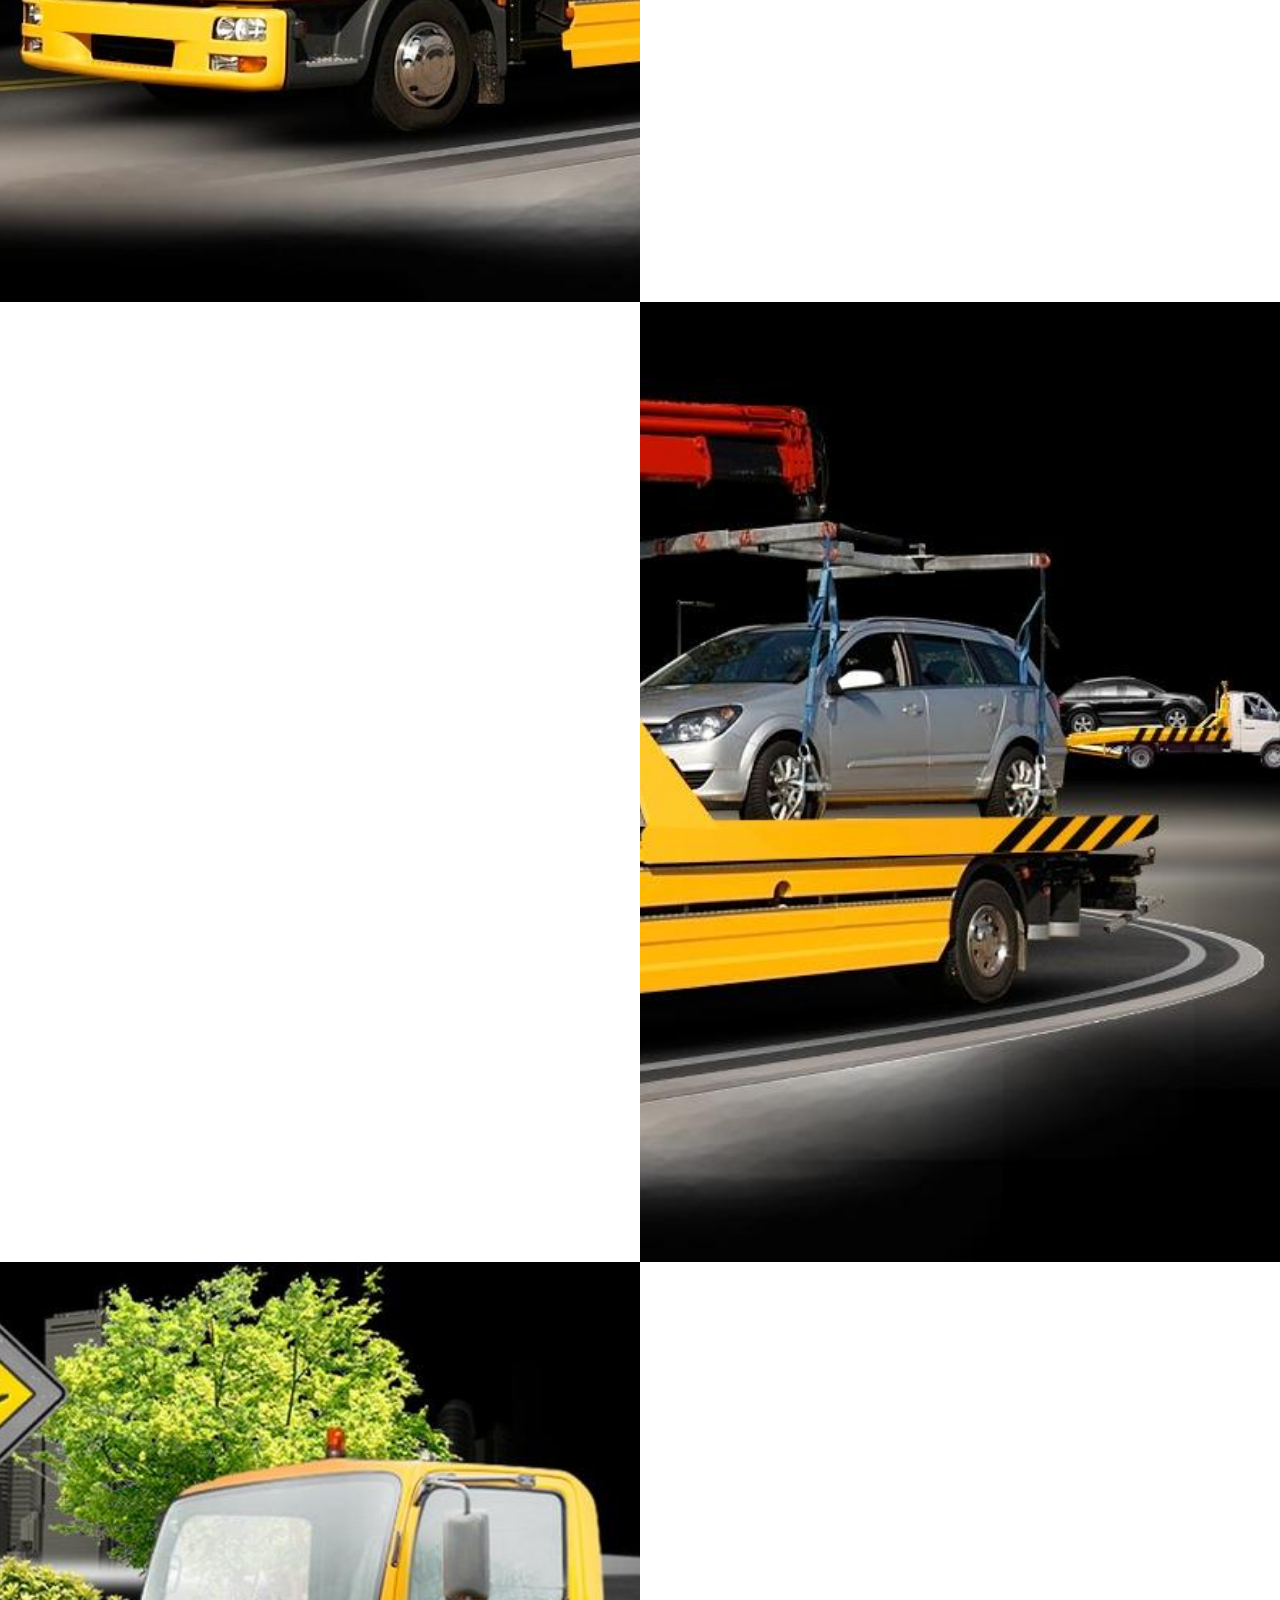
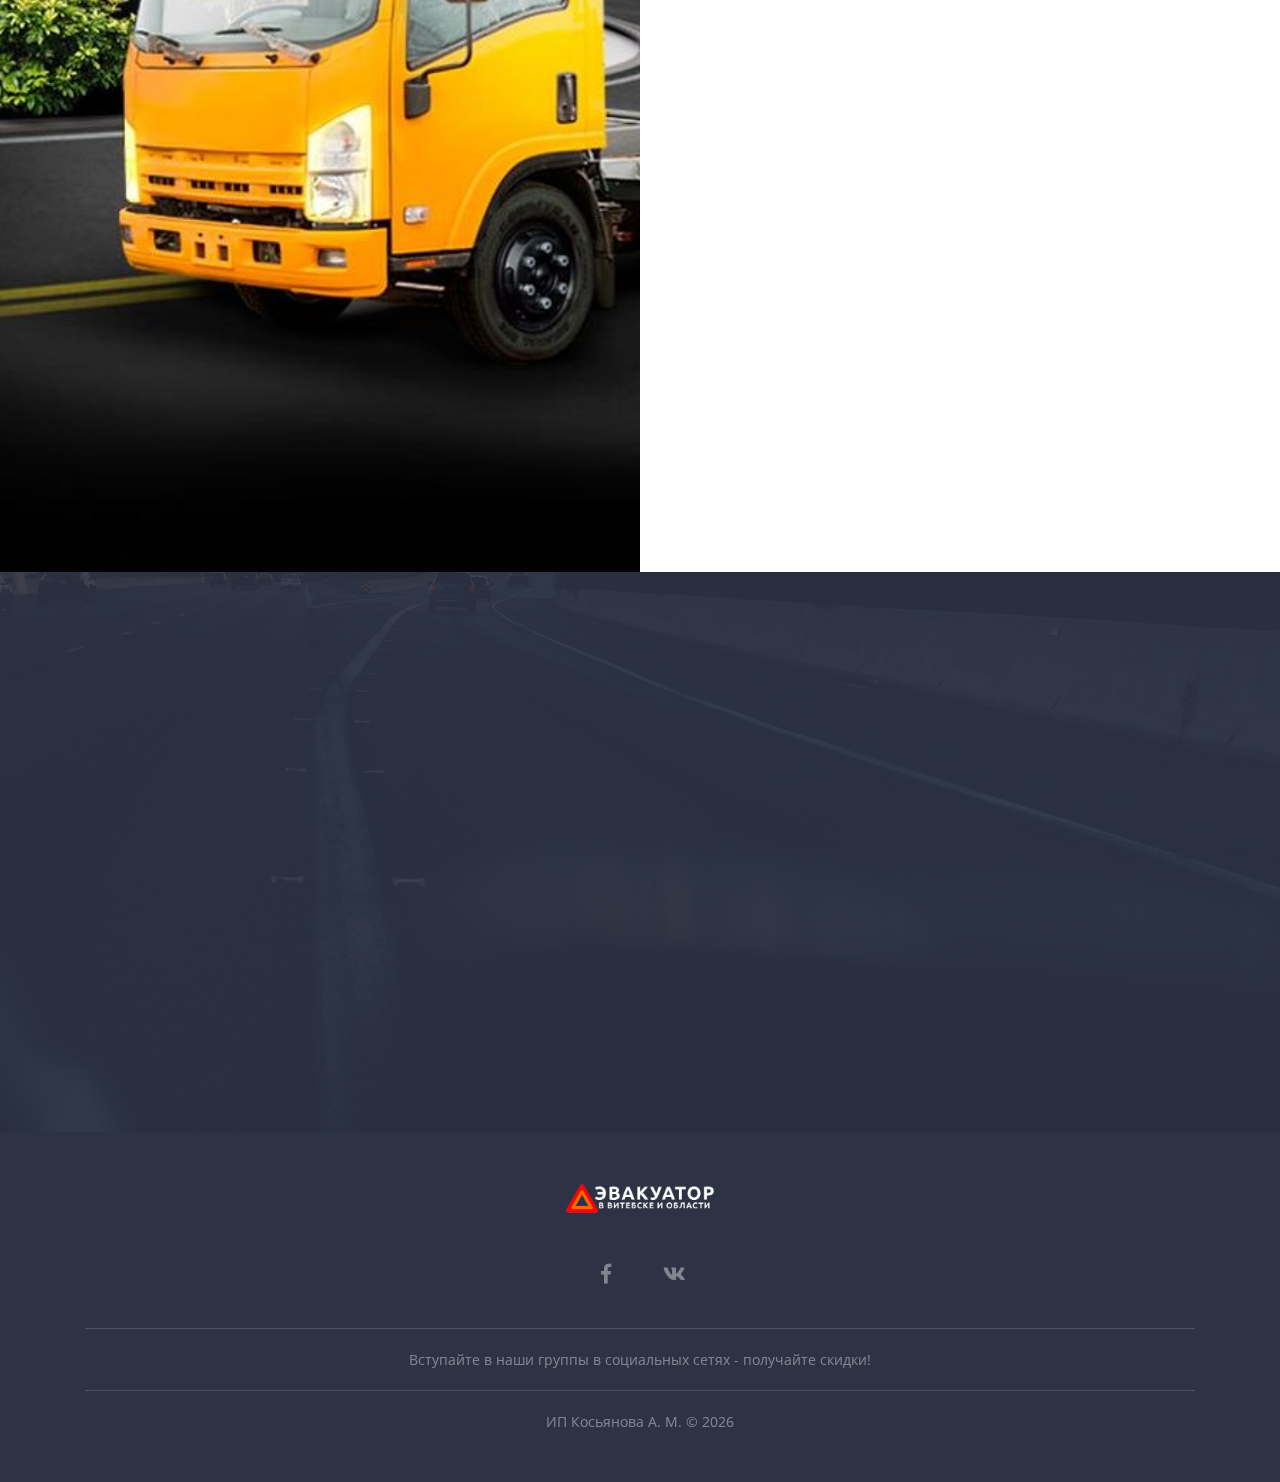
==== commit fcd93de8: "откат изменений в подключении библиотеки" ====
--- a/index.html
+++ b/index.html
@@ -1,295 +1 @@
-<!DOCTYPE html>
-<html lang="en">
-
-<head>
-    <meta charset="utf-8">
-    <meta name="viewport" content="width=device-width, initial-scale=1.0">
-    <title>Эвакуатор в Витебске — дёшево! Звони: 8029 7197806</title>
-    <link href="lib/bootstrap/css/bootstrap.css" rel="stylesheet">
-    <link href="lib/bootstrap-datetimepicker/css/bootstrap-datetimepicker.min.css" rel="stylesheet">
-    <link href="lib/owl-carousel/owl.css" rel="stylesheet">
-    <link href="lib/Swiper/css/swiper.min.css" rel="stylesheet">
-    <link href="lib/owl-carousel/assets/owl.carousel.min.css" rel="stylesheet">
-    <link href="lib/vegas/vegas.min.css" rel="stylesheet">
-    <link href="lib/sweetalert/sweetalert2.min.css" rel="stylesheet">
-    <link href="lib/materialize-parallax/materialize-parallax.css" rel="stylesheet">
-    <link href="fonts/fontawesome-all.min.css" rel="stylesheet">
-    <link href="fonts/pe-icon-7-stroke.css" rel="stylesheet">
-    <link href="fonts/et-line-font.css" rel="stylesheet">
-    <link href="css/animate.css" rel="stylesheet">
-    <link href="css/main.css" rel="stylesheet">
-    <link href="css/rgen-grids.css" rel="stylesheet">
-    <link href="css/helper.css" rel="stylesheet">
-    <link href="css/responsive.css" rel="stylesheet">
-    <link href="css/themes/default.css" rel="stylesheet">
-    <link href="css/template-custom.css" rel="stylesheet">
-    <link rel="icon" href="images/favicons/favicon.ico">
-    <link rel="apple-touch-icon" href="images/favicons/apple-touch-icon.png">
-    <link rel="apple-touch-icon" sizes="72x72" href="images/favicons/apple-touch-icon-72x72.png">
-    <link rel="apple-touch-icon" sizes="114x114" href="images/favicons/apple-touch-icon-114x114.png">
-    <link rel="stylesheet" href="css/novi.css">
-    <!--[if lt IE 9]><script src="js/html5shiv.js"></script><script src="js/respond.min.js"></script><![endif]-->
-    <!--[if IE 9 ]><script src="js/ie-matchmedia.js"></script><![endif]-->
-    <link rel="icon" type="image/x-icon" href="images/favicon.png">
-    <meta name="keywords" content="вконтакте эвакуатор, вызвать эвакуатор, грузовой эвакуатор, грузовой эвакуатор витебск, заказать эвакуатор, номер эвакуатора, услуги эвакуатора, услуги эвакуатора цена, эвакуатор, эвакуатор в контакте витебск, эвакуатор беларусь, эвакуатор витебск, эвакуатор витебск вконтакте, эвакуатор витебск дешево, эвакуатор дешево, эвакуатор контакт, эвакуатор машин, эвакуатор цена">
-    <meta name="description" content="Эвакуатор в Витебске — автопомощь и круглосуточная надёжная эвакуация вашего автомобиля. Узнай цену на услуги грузового эвакуатора машин — звони! 8029 7197806">
-</head>
-
-<body>
-    <div class="page-loader"><b class="spinner"></b></div>
-    <div id="page" data-linkscroll="y">
-        <header class="main-head dark" data-bgcolor="rgba(45, 51, 69, 1)">
-            <div class="container">
-                <div class="row gt0 align-items-center head-row" data-rgen-sm="h-reset"></div>
-            </div>
-        </header>
-        <header class="main-head dark" data-bgcolor="rgba(45, 51, 69, 1)">
-            <div class="container">
-                <div class="row gt0 align-items-center head-row" data-rgen-sm="h-reset">
-                    <div class="col-md-3 pos-rel"><a class="nav-handle" data-nav=".m-content" data-navopen="pe-7s-more" data-navclose="pe-7s-close"><i class="pe-7s-more"></i></a>
-                        <div class="header-logo-wrp"><a class="header-logo pd-tb-small" href="index.html"><img src="images/evacuator-logo.png" alt="Brand logo"></a></div>
-                    </div>
-                    <div class="col-md-9 align-r m-content">
-                        <ul class="row gt20 justify-content-md-end mr-0 align-items-center">
-                            <li class="col-md-auto">
-                                <nav class="menu-wrp align-l">
-                                    <ul class="menu">
-                                        <li class="menu-item"><a href="index.html">Главная</a></li>
-                                        <li class="menu-item"><a href="uslugi.html">Услуги</a></li>
-                                        <li class="menu-item"><a href="evakuator-otzyvy.html">Отзывы</a></li>
-                                        <li class="menu-item"><a href="evakuator-kontakty.html">Контакты</a></li>
-                                    </ul>
-                                </nav>
-                            </li>
-                            <li class="col-md-auto" data-rgen-sm="pd-0 pd-t-10 align-c"><a href="tel:+375297197806" target="_blank" class="btn btn-default solid mini"><i class="fas fa-phone mr-r-4"></i>+375 (29) 719-78-06</a></li>
-                        </ul>
-                    </div>
-                </div>
-            </div>
-        </header>
-        <section class="pos-rel pd-tb-medium" data-rgen-sm="pd-tb-small align-c">
-            <div class="container">
-                <div class="max-px-w600 typo-light" data-animate-in="fadeInLeft">
-                    <h1 class="title" data-rgen-sm="medium">ЭВАКУАТОР В ВИТЕБСКЕ: БЫСТРО, НЕДОРОГО, КРУГЛОСУТОЧНО</h1>
-                    <h2 class="title-sub" data-rgen-sm="small">Надёжная служба эвакуации вашего автомобиля с лучшей ценой в Витебске и области!</h2>
-                    <p class="title-sub" data-rgen-sm="small">Цена эвакуатора всего <strong class="txt-secondary bold-5">45 рублей!</strong></p><a href="tel:+375297197806" class="btn btn-white solid bdr-2 set-popup">+37529 7197806</a>
-                </div>
-            </div>
-            <div class="bg-holder full-wh z0"><b data-bgholder="overlay" class="full-wh z5"></b>
-                <div data-bgholder="video" class="videobg z4 full-wh"></div>
-                <div data-bgholder="slider" class="full-wh z3" data-rgen-sm="h100">
-                    <div class="bgslider full-wh"></div>
-                </div>
-                <div data-bgholder="parallax" class="full-wh z2" data-parallax-img="images/footer-hero-1600x824.jpg"></div><b data-bgholder="bg-img" class="full-wh bg-cover bg-cc z1"></b>
-            </div>
-        </section>
-        <section class="pos-rel pd-tb-small bg-gray" data-rgen-sm="pd-tb-small align-c" id="services">
-            <div class="container align-c">
-                <div class="w75 mr-auto" data-animate-in="fadeIn">
-                    <h2 class="title large" data-rgen-sm="medium">Эвакуатор Витебск — ожидание не более 15 минут</h2>
-                    <p class="title-sub mr-b-60" data-rgen-sm="small">Опыт более 10 лет. Низкие цены и быстрая подача эвакуатора. Работаем по Витебску и Витебской области без праздников и выходных. Честные цены и скидки. В нашем парке несколько типов эвакуаторов для любого вида транспорта - от легкового автомобиля и заканчивая эвакуатором дорожной и специальной техники.</p>
-                </div>
-                <div class="row gt40 mb20">
-                    <div class="col-md-4" data-animate-in="fadeInUp|0.1">
-                        <div class="info-obj img-t g30 align-c">
-                            <div class="img"><img src="images/evacuator-legkovyh.jpg" alt="image"></div>
-                            <div class="info">
-                                <h3 class="title mini">Эвакуатор легковых автомобилей</h3>
-                                <p class="mr-0">Профессиональная эвакуация легковых авто, полулегковых автомобилей и техники весом до 2,5 тонн</p><br><a href="legkovoj-evakuator.html" class="btn btn-default mini rd-0">Подробное описание</a>
-                            </div>
-                        </div>
-                    </div>
-                    <div class="col-md-4" data-animate-in="fadeInUp|0.2">
-                        <div class="info-obj img-t g30 align-c">
-                            <div class="img"><img src="images/evakuator-gruzovikh.jpg" alt="image"></div>
-                            <div class="info">
-                                <h3 class="title mini">Эвакуатор грузовых автомобилей</h3>
-                                <p class="mr-0">Грузовой эвакуатор для любых малотоннажных грузовиков, микроавтобусов, нестандартного транспорта до 4 тонн</p><br><a href="gruzovoj-evakuator.html" class="btn btn-default mini rd-0">Подробное описание</a>
-                            </div>
-                        </div>
-                    </div>
-                    <div class="col-md-4" data-animate-in="fadeInUp|0.3">
-                        <div class="info-obj img-t g30 align-c">
-                            <div class="img"><img src="images/evakuator-spectechniki.jpg" alt="image"></div>
-                            <div class="info">
-                                <h3 class="title mini">Эвакуатор специальной техники</h3>
-                                <p class="mr-0">Эвакуатор для спецтехники, любых негабаритных видов транспорта - дорожных катков, бульдозеров, экскаваторов</p><br><a href="evakuator-spectehniki.html" class="btn btn-default mini rd-0">Подробное описание</a>
-                            </div>
-                        </div>
-                    </div>
-                </div>
-            </div>
-            <div class="bg-holder full-wh z0"><b data-bgholder="overlay" class="full-wh z5" data-bgcolor="rgba(45, 51, 69, 0)"></b>
-                <div data-bgholder="parallax" class="full-wh z2"></div><b data-bgholder="bg-img" class="full-wh bg-cover bg-cc z1"></b>
-            </div>
-        </section>
-        <section class="pd-tb-mini bg-default pos-rel" data-rgen-sm="pd-tb-small align-c">
-            <div class="container typo-light">
-                <div class="row gt20 middle-md">
-                    <div class="col-md-7" data-animate-in="fadeInLeft">
-                        <h2 class="title small" data-rgen-sm="medium">Закажите эвакуатор и мы приедем за 15 минут!</h2>
-                    </div>
-                    <div class="col-md-4 offset-md-1" data-animate-in="fadeInRight"><a href="tel:+375297197806" class="btn btn-white solid large block bdr-2 align-c" data-rgen-sm="medium bold-n">+375 (29) 719-78-06</a></div>
-                </div>
-            </div>
-            <div class="bg-holder full-wh z0"><b data-bgholder="overlay" class="full-wh z5" data-bgcolor="rgba(45, 51, 69, 0)"></b>
-                <div data-bgholder="parallax" class="full-wh z2"></div><b data-bgholder="bg-img" class="full-wh bg-cover bg-cc z1"></b>
-            </div>
-        </section>
-        <section class="pos-rel pd-tb-small bg-gray" data-rgen-sm="pd-tb-small align-c" id="services">
-            <div class="container align-c">
-                <div class="w75 mr-auto" data-animate-in="fadeIn">
-                    <h2 class="title large" data-rgen-sm="medium">Преимущества заказа эвакуатора у нас</h2>
-                    <p class="title-sub mr-b-60" data-rgen-sm="small"></p>
-                </div>
-                <div class="row gt40 mb20">
-                    <div class="col-md-3" data-animate-in="fadeInUp|0.1">
-                        <div class="info-obj img-t g30 align-c">
-                            <div class="img"><img src="images/ic-quick.png" alt="image"></div>
-                            <div class="info">
-                                <h3 class="title mini">Быстрая подача эвакуатора</h3>
-                                <p class="mr-0">Наши эвакуаторы дежурят во всех районах Витебска. Благодаря этому мы прибываем на место в течение 15 минут.</p>
-                            </div>
-                        </div>
-                    </div>
-                    <div class="col-md-3" data-animate-in="fadeInUp|0.2">
-                        <div class="info-obj img-t g30 align-c">
-                            <div class="img"><img src="images/ic-price.png" alt="image"></div>
-                            <div class="info">
-                                <h3 class="title mini">Низкие цены на эвакуацию</h3>
-                                <p class="mr-0">Мы работаем без посредников, и благодаря собственному автопарку техники обеспечиваем наиболее привлекательные цены в Витебске</p>
-                            </div>
-                        </div>
-                    </div>
-                    <div class="col-md-3" data-animate-in="fadeInUp|0.3">
-                        <div class="info-obj img-t g30 align-c">
-                            <div class="img"><img src="images/ic-around-1-99x100.png" alt="image"></div>
-                            <div class="info">
-                                <h3 class="title mini">Круглосуточно, без выходных</h3>
-                                <p class="mr-0">Мы готовы придти к вам на помощь в любое время суток. Заказать эвакуатор в нашей компании вы можете 24 часа в сутки, 7 дней в неделю.</p>
-                            </div>
-                        </div>
-                    </div>
-                    <div class="col-md-3" data-animate-in="fadeInUp|0.3">
-                        <div class="info-obj img-t g30 align-c">
-                            <div class="img"><img src="images/ic-location.png" alt="image"></div>
-                            <div class="info">
-                                <h3 class="title mini">Работаем по всему городу и области</h3>
-                                <p class="mr-0">Мы гарантированно приедем и поможем, где бы вы ни находились.</p>
-                            </div>
-                        </div>
-                    </div>
-                </div>
-            </div>
-            <div class="bg-holder full-wh z0"><b data-bgholder="overlay" class="full-wh z5" data-bgcolor="rgba(45, 51, 69, 0)"></b>
-                <div data-bgholder="parallax" class="full-wh z2"></div><b data-bgholder="bg-img" class="full-wh bg-cover bg-cc z1"></b>
-            </div>
-        </section>
-        <section class="pos-rel pd-tb-medium" data-rgen-sm="pd-0 align-c">
-            <div class="bg-holder img-half l full-wh z0" data-rgen-sm="pos-rel px-h400"><b data-bgholder="overlay" class="full-wh z5" data-bgcolor="rgba(45, 51, 69, 0)"></b>
-                <div data-bgholder="video" class="videobg z4 full-wh"></div>
-                <div data-bgholder="slider" class="full-wh z3" data-rgen-sm="h100">
-                    <div class="bgslider full-wh"></div>
-                </div>
-                <div data-bgholder="parallax" class="full-wh z2 bg-cover bg-cc" data-parallax-img="images/eva10ta-469x593.jpg"></div><b data-bgholder="bg-img" data-bg="images/bg-img3.jpg" class="full-wh bg-cover bg-cc z1"></b>
-            </div>
-            <div class="container">
-                <div class="row mb20">
-                    <div class="col-md-6"></div>
-                    <div class="col-md-5 offset-md-1" data-rgen-sm="pd-30" data-animate-in="fadeInRight">
-                        <h2 class="title f-1 large bold-1" data-rgen-sm="medium">Когда нужно вызывать эвакуатор</h2>
-                        <p class="title-sub small" data-rgen-sm="small">Внезапная поломка автомобиля или ДТП всегда происходят неожиданно, не вовремя и очень некстати. В условиях ограниченного временного ресурса остается только один выход – поиск и <strong>вызов эвакуатора в Витебске</strong>. Как ни странно, но даже в таком городе как Витебск, крупных компаний, которые могут предложить исправный автоэвакуатор в режиме 24/7 в городе на самом деле немного.</p>
-                    </div>
-                </div>
-            </div>
-        </section>
-        <section class="pos-rel pd-tb-medium" data-rgen-sm="pd-0 align-c">
-            <div class="bg-holder img-half r z0" data-rgen-sm="pos-rel px-h400"><b data-bgholder="overlay" class="full-wh z5" data-bgcolor="rgba(45, 51, 69, 0)"></b>
-                <div data-bgholder="video" class="videobg z4 full-wh"></div>
-                <div data-bgholder="slider" class="full-wh z3" data-rgen-sm="h100">
-                    <div class="bgslider full-wh"></div>
-                </div>
-                <div data-bgholder="parallax" class="full-wh z2" data-parallax-img="images/eva10ta-623x593-2.jpg"></div><b data-bgholder="bg-img" data-bg="images/bg-img2.jpg" class="full-wh bg-cover bg-cc z1"></b>
-            </div>
-            <div class="container">
-                <div class="row mb20">
-                    <div class="col-md-5" data-rgen-sm="pd-30" data-animate-in="fadeInLeft">
-                        <h2 class="title f-1 large bold-1" data-rgen-sm="medium">Рекомендации при заказе эвакуатора</h2>
-                        <p class="title-sub small" data-rgen-sm="small">Обязательно убедитесь, что грузоподъемность эвакуатора соответствует разрешенной массе вашего автомобиля. Уточните у водителя наличие подкатных тележек, в случае, если колеса вашего автомобиля заблокированы. Подготовьте оригиналы документов к автомобилю - водитель не возьмёт перевозить вам автомобиль без документов. Благодаря наработанному опыту, технологиям и штату квалифицированных водителей, мы можем оказать неотложную помощь на дороге в течение 15-20 минут.</p>
-                        <p></p>
-                    </div>
-                    <div class="col-md-6 offset-md-1"></div>
-                </div>
-            </div>
-        </section>
-        <section class="pos-rel pd-tb-medium" data-rgen-sm="pd-0 align-c">
-            <div class="bg-holder img-half l full-wh z0" data-rgen-sm="pos-rel px-h400"><b data-bgholder="overlay" class="full-wh z5" data-bgcolor="rgba(45, 51, 69, 0)"></b>
-                <div data-bgholder="video" class="videobg z4 full-wh"></div>
-                <div data-bgholder="slider" class="full-wh z3" data-rgen-sm="h100">
-                    <div class="bgslider full-wh"></div>
-                </div>
-                <div data-bgholder="parallax" class="full-wh z2 bg-cover bg-cc" data-parallax-img="images/evakuator-hero-670x638-1.jpg"></div><b data-bgholder="bg-img" data-bg="images/bg-img3.jpg" class="full-wh bg-cover bg-cc z1"></b>
-            </div>
-            <div class="container">
-                <div class="row mb20">
-                    <div class="col-md-6"></div>
-                    <div class="col-md-5 offset-md-1" data-rgen-sm="pd-30" data-animate-in="fadeInRight">
-                        <h2 class="title f-1 large bold-1" data-rgen-sm="medium">Работаем как по наличному, <br>так и по безналичному расчету</h2>
-                        <p class="title-sub small" data-rgen-sm="small">Наши цены фиксированные, без скрытых платежей. Окончательная стоимость эвакуции оговаривается индивидуально. Зависит от времени, места и условий эвакуации (автомобиль сильно разбитый или в кювете). А так же от маршрута и конечного пункта доставки</p>
-                        <p></p>
-                    </div>
-                </div>
-            </div>
-        </section>
-        <section class="pd-tb-medium bg-default" data-rgen-sm="pd-tb-medium">
-            <div class="container small typo-light align-c">
-                <div class="w75 mr-auto" data-animate-in="fadeInUp">
-                    <h2 class="title mr-b-mini" data-rgen-sm="medium">Закажите эвакуатор прямо сейчас!</h2>
-                    <p class="fs16 mr-b-mini">Передайте оператору все необходимые данные: <br>Марка, модель и вес автомобиля. <br>Откуда забирать автомобиль и куда транспортировать</p><a href="tel:+375297197806" class="btn btn-default solid">+375 (29) 719-78-06</a>
-                </div>
-            </div><!-- // END : Container //  -->
-            <!--   =================================   = Background holder   =================================   -->
-            <div class="bg-holder full-wh z0">
-                <!-- Overlay --><b data-bgholder="overlay" class="full-wh z5" data-bgcolor="rgba(45, 51, 69, 0.9)"></b><!-- Parallax image -->
-                <div data-bgholder="parallax" class="full-wh z2" data-parallax-img="images/jose-fontano-invggqr-3.jpg"></div><!-- Background image --><b data-bgholder="bg-img" data-bg="images/jose-fontano-invggqr-2.jpg" class="full-wh bg-cover bg-cc z1"></b>
-            </div>
-        </section>
-        <footer class="pos-rel pd-tb-mini bg-dark" data-rgen-sm="pd-tb-mini">
-            <div class="container typo-light align-c">
-                <p data-animate-in="fadeIn" style="animation-delay: 0s;" class="animated fadeIn full-visible"><a href="#" class="inline-block max-px-w150"><img src="images/evacuator-logo-1.png" class="max-px-w140" alt="logo"></a></p>
-                <p class="op-04 animated fadeIn full-visible" data-animate-in="fadeIn|0.1" style="animation-delay: 0.1s;"><a href="https://www.facebook.com/groups/evacuator.v.vitebske/" target="_blank" class="sq60 fs20 mr-4 rd-4 iconbox btn-white"><i class="fab fa-facebook-f"></i></a><a href="https://vk.com/evacuator_v_vitebske" target="_blank" class="sq60 fs20 mr-4 rd-4 iconbox btn-white"><i class="fab fa-vk"></i></a></p>
-                <hr class="light">
-                <p class="op-04">Вступайте в наши&nbsp;группы в социальных сетях&nbsp;- получайте скидки!</p>
-                <hr class="light">
-                <p class="mr-0 op-04"><a href="https://goo.gl/ZMxnYs" target="_blank">ИП Косьянова А. М.</a> © <span class="copyright-year">2020</span></p>
-            </div>
-            <div class="bg-holder full-wh z0"><b data-bgholder="overlay" class="full-wh z5" data-bgcolor="rgba(45, 51, 69, 0)"></b>
-                <div data-bgholder="parallax" class="full-wh z2"></div><b data-bgholder="bg-img" class="full-wh bg-cover bg-cc z1"></b>
-            </div>
-        </footer>
-    </div>
-    <script src="js/webfonts.js" type="text/javascript"></script>
-    <script src="lib/jquery/jquery-3.3.1.min.js" type="text/javascript"></script>
-    <script src="lib/jquery/jquery-migrate-3.0.0.min.js" type="text/javascript"></script>
-    <script src="lib/jquery/popper.min.js" type="text/javascript"></script>
-    <script src="lib/bootstrap/js/bootstrap.min.js" type="text/javascript"></script>
-    <script src="lib/jquery-smooth-scroll/jquery.smooth-scroll.min.js" type="text/javascript"></script>
-    <script src="lib/jQuery-viewport-checker/jquery.viewportchecker.min.js" type="text/javascript"></script>
-    <script src="lib/Swiper/js/swiper.min.js" type="text/javascript"></script>
-    <script src="lib/owl-carousel/owl.js" type="text/javascript"></script>
-    <script src="lib/isotope/imagesloaded.pkgd.min.js" type="text/javascript"></script>
-    <script src="lib/isotope/isotope.pkgd.min.js" type="text/javascript"></script>
-    <script src="lib/isotope/packery-mode.pkgd.min.js" type="text/javascript"></script>
-    <script src="lib/sweetalert/sweetalert2.min.js" type="text/javascript"></script>
-    <script src="lib/jquery-validation/jquery.validate.min.js" type="text/javascript"></script>
-    <script src="lib/youtubebackground/jquery.youtubebackground.js" type="text/javascript"></script>
-    <script src="lib/Vide/jquery.vide.min.js" type="text/javascript"></script>
-    <script src="lib/vegas/vegas.min.js" type="text/javascript"></script>
-    <script src="lib/materialize-parallax/materialize-parallax.js" type="text/javascript"></script>
-    <script src="lib/countUp/countUp.js" type="text/javascript"></script>
-    <script src="lib/stellar/jquery.stellar.min.js" type="text/javascript"></script>
-    <script src="js/enquire.min.js" type="text/javascript"></script>
-    <script src="js/main.js"></script>
-</body>
-
-</html>+<!DOCTYPE html><html lang="en"><head><meta charset="utf-8"><meta name="viewport" content="width=device-width, initial-scale=1.0"><title>Эвакуатор в Витебске — дёшево! Звони: 8029 7197806</title><link href="lib/bootstrap/css/bootstrap.css" rel="stylesheet"><link href="lib/bootstrap-datetimepicker/css/bootstrap-datetimepicker.min.css" rel="stylesheet"><link href="lib/owl-carousel/owl.css" rel="stylesheet"><link href="lib/Swiper/css/swiper.min.css" rel="stylesheet"><link href="lib/owl-carousel/assets/owl.carousel.min.css" rel="stylesheet"><link href="lib/vegas/vegas.min.css" rel="stylesheet"><link href="lib/Magnific-Popup/magnific-popup.css" rel="stylesheet"><link href="lib/sweetalert/sweetalert2.min.css" rel="stylesheet"><link href="lib/materialize-parallax/materialize-parallax.css" rel="stylesheet"><link href="fonts/fontawesome-all.min.css" rel="stylesheet"><link href="fonts/pe-icon-7-stroke.css" rel="stylesheet"><link href="fonts/et-line-font.css" rel="stylesheet"><link href="css/animate.css" rel="stylesheet"><link href="css/main.css" rel="stylesheet"><link href="css/rgen-grids.css" rel="stylesheet"><link href="css/helper.css" rel="stylesheet"><link href="css/responsive.css" rel="stylesheet"><link href="css/themes/default.css" rel="stylesheet"><link href="css/template-custom.css" rel="stylesheet"><link rel="icon" href="images/favicons/favicon.ico"><link rel="apple-touch-icon" href="images/favicons/apple-touch-icon.png"><link rel="apple-touch-icon" sizes="72x72" href="images/favicons/apple-touch-icon-72x72.png"><link rel="apple-touch-icon" sizes="114x114" href="images/favicons/apple-touch-icon-114x114.png"><link rel="stylesheet" href="css/novi.css"><!--[if lt IE 9]><script src="js/html5shiv.js"></script><script src="js/respond.min.js"></script><![endif]--><!--[if IE 9 ]><script src="js/ie-matchmedia.js"></script><![endif]--><link rel="icon" type="image/x-icon" href="images/favicon.png"><meta name="keywords" content="вконтакте эвакуатор, вызвать эвакуатор, грузовой эвакуатор, грузовой эвакуатор витебск, заказать эвакуатор, номер эвакуатора, услуги эвакуатора, услуги эвакуатора цена, эвакуатор, эвакуатор в контакте витебск, эвакуатор беларусь, эвакуатор витебск, эвакуатор витебск вконтакте, эвакуатор витебск дешево, эвакуатор дешево, эвакуатор контакт, эвакуатор машин, эвакуатор цена"><meta name="description" content="Эвакуатор в Витебске — автопомощь и круглосуточная надёжная эвакуация вашего автомобиля. Узнай цену на услуги грузового эвакуатора машин — звони! 8029 7197806"></head><body><div class="page-loader"><b class="spinner"></b></div><div id="page" data-linkscroll="y"><header class="main-head dark" data-bgcolor="rgba(45, 51, 69, 1)"><div class="container"><div class="row gt0 align-items-center head-row" data-rgen-sm="h-reset"></div></div></header><header class="main-head dark" data-bgcolor="rgba(45, 51, 69, 1)"><div class="container"><div class="row gt0 align-items-center head-row" data-rgen-sm="h-reset"><div class="col-md-3 pos-rel"><a class="nav-handle" data-nav=".m-content" data-navopen="pe-7s-more" data-navclose="pe-7s-close"><i class="pe-7s-more"></i></a><div class="header-logo-wrp"><a class="header-logo pd-tb-small" href="index.html"><img src="images/evacuator-logo.png" alt="Brand logo"></a></div></div><div class="col-md-9 align-r m-content"><ul class="row gt20 justify-content-md-end mr-0 align-items-center"><li class="col-md-auto"><nav class="menu-wrp align-l"><ul class="menu"><li class="menu-item"><a href="index.html">Главная</a></li><li class="menu-item"><a href="uslugi.html">Услуги</a></li><li class="menu-item"><a href="evakuator-otzyvy.html">Отзывы</a></li><li class="menu-item"><a href="evakuator-kontakty.html">Контакты</a></li></ul></nav></li><li class="col-md-auto" data-rgen-sm="pd-0 pd-t-10 align-c"><a href="tel:+375297197806" target="_blank" class="btn btn-default solid mini"><i class="fas fa-phone mr-r-4"></i>+375 (29) 719-78-06</a></li></ul></div></div></div></header><section class="pos-rel pd-tb-medium" data-rgen-sm="pd-tb-small align-c"><div class="container"><div class="max-px-w600 typo-light" data-animate-in="fadeInLeft"><h1 class="title" data-rgen-sm="medium">ЭВАКУАТОР В ВИТЕБСКЕ: БЫСТРО, НЕДОРОГО, КРУГЛОСУТОЧНО</h1><h2 class="title-sub" data-rgen-sm="small">Надёжная служба эвакуации вашего автомобиля с лучшей ценой в Витебске и области!</h2><p class="title-sub" data-rgen-sm="small">Цена эвакуатора всего <strong class="txt-secondary bold-5">45 рублей!</strong></p><a href="tel:+375297197806" class="btn btn-white solid bdr-2 set-popup">+37529 7197806</a></div></div><div class="bg-holder full-wh z0"><b data-bgholder="overlay" class="full-wh z5"></b><div data-bgholder="video" class="videobg z4 full-wh"></div><div data-bgholder="slider" class="full-wh z3" data-rgen-sm="h100"><div class="bgslider full-wh"></div></div><div data-bgholder="parallax" class="full-wh z2" data-parallax-img="images/footer-hero-1600x824.jpg"></div><b data-bgholder="bg-img" class="full-wh bg-cover bg-cc z1"></b></div></section><section class="pos-rel pd-tb-small bg-gray" data-rgen-sm="pd-tb-small align-c" id="services"><div class="container align-c"><div class="w75 mr-auto" data-animate-in="fadeIn"><h2 class="title large" data-rgen-sm="medium">Эвакуатор Витебск — ожидание не более 15 минут</h2><p class="title-sub mr-b-60" data-rgen-sm="small">Опыт более 10 лет. Низкие цены и быстрая подача эвакуатора. Работаем по Витебску и Витебской области без праздников и выходных. Честные цены и скидки. В нашем парке несколько типов эвакуаторов для любого вида транспорта - от легкового автомобиля и заканчивая эвакуатором дорожной и специальной техники.</p></div><div class="row gt40 mb20"><div class="col-md-4" data-animate-in="fadeInUp|0.1"><div class="info-obj img-t g30 align-c"><div class="img"><img src="images/evacuator-legkovyh.jpg" alt="image"></div><div class="info"><h3 class="title mini">Эвакуатор легковых автомобилей</h3><p class="mr-0">Профессиональная эвакуация легковых авто, полулегковых автомобилей и техники весом до 2,5 тонн</p><br><a href="legkovoj-evakuator.html" class="btn btn-default mini rd-0">Подробное описание</a></div></div></div><div class="col-md-4" data-animate-in="fadeInUp|0.2"><div class="info-obj img-t g30 align-c"><div class="img"><img src="images/evakuator-gruzovikh.jpg" alt="image"></div><div class="info"><h3 class="title mini">Эвакуатор грузовых автомобилей</h3><p class="mr-0">Грузовой эвакуатор для любых малотоннажных грузовиков, микроавтобусов, нестандартного транспорта до 4 тонн</p><br><a href="gruzovoj-evakuator.html" class="btn btn-default mini rd-0">Подробное описание</a></div></div></div><div class="col-md-4" data-animate-in="fadeInUp|0.3"><div class="info-obj img-t g30 align-c"><div class="img"><img src="images/evakuator-spectechniki.jpg" alt="image"></div><div class="info"><h3 class="title mini">Эвакуатор специальной техники</h3><p class="mr-0">Эвакуатор для спецтехники, любых негабаритных видов транспорта - дорожных катков, бульдозеров, экскаваторов</p><br><a href="evakuator-spectehniki.html" class="btn btn-default mini rd-0">Подробное описание</a></div></div></div></div></div><div class="bg-holder full-wh z0"><b data-bgholder="overlay" class="full-wh z5" data-bgcolor="rgba(45, 51, 69, 0)"></b><div data-bgholder="parallax" class="full-wh z2"></div><b data-bgholder="bg-img" class="full-wh bg-cover bg-cc z1"></b></div></section><section class="pd-tb-mini bg-default pos-rel" data-rgen-sm="pd-tb-small align-c"><div class="container typo-light"><div class="row gt20 middle-md"><div class="col-md-7" data-animate-in="fadeInLeft"><h2 class="title small" data-rgen-sm="medium">Закажите эвакуатор и мы приедем за 15 минут!</h2></div><div class="col-md-4 offset-md-1" data-animate-in="fadeInRight"><a href="tel:+375297197806" class="btn btn-white solid large block bdr-2 align-c" data-rgen-sm="medium bold-n">+375 (29) 719-78-06</a></div></div></div><div class="bg-holder full-wh z0"><b data-bgholder="overlay" class="full-wh z5" data-bgcolor="rgba(45, 51, 69, 0)"></b><div data-bgholder="parallax" class="full-wh z2"></div><b data-bgholder="bg-img" class="full-wh bg-cover bg-cc z1"></b></div></section><section class="pos-rel pd-tb-small bg-gray" data-rgen-sm="pd-tb-small align-c" id="services"><div class="container align-c"><div class="w75 mr-auto" data-animate-in="fadeIn"><h2 class="title large" data-rgen-sm="medium">Преимущества заказа эвакуатора у нас</h2><p class="title-sub mr-b-60" data-rgen-sm="small"></p></div><div class="row gt40 mb20"><div class="col-md-3" data-animate-in="fadeInUp|0.1"><div class="info-obj img-t g30 align-c"><div class="img"><img src="images/ic-quick.png" alt="image"></div><div class="info"><h3 class="title mini">Быстрая подача эвакуатора</h3><p class="mr-0">Наши эвакуаторы дежурят во всех районах Витебска. Благодаря этому мы прибываем на место в течение 15 минут.</p></div></div></div><div class="col-md-3" data-animate-in="fadeInUp|0.2"><div class="info-obj img-t g30 align-c"><div class="img"><img src="images/ic-price.png" alt="image"></div><div class="info"><h3 class="title mini">Низкие цены на эвакуацию</h3><p class="mr-0">Мы работаем без посредников, и благодаря собственному автопарку техники обеспечиваем наиболее привлекательные цены в Витебске</p></div></div></div><div class="col-md-3" data-animate-in="fadeInUp|0.3"><div class="info-obj img-t g30 align-c"><div class="img"><img src="images/ic-around-1-99x100.png" alt="image"></div><div class="info"><h3 class="title mini">Круглосуточно, без выходных</h3><p class="mr-0">Мы готовы придти к вам на помощь в любое время суток. Заказать эвакуатор в нашей компании вы можете 24 часа в сутки, 7 дней в неделю.</p></div></div></div><div class="col-md-3" data-animate-in="fadeInUp|0.3"><div class="info-obj img-t g30 align-c"><div class="img"><img src="images/ic-location.png" alt="image"></div><div class="info"><h3 class="title mini">Работаем по всему городу и области</h3><p class="mr-0">Мы гарантированно приедем и поможем, где бы вы ни находились.</p></div></div></div></div></div><div class="bg-holder full-wh z0"><b data-bgholder="overlay" class="full-wh z5" data-bgcolor="rgba(45, 51, 69, 0)"></b><div data-bgholder="parallax" class="full-wh z2"></div><b data-bgholder="bg-img" class="full-wh bg-cover bg-cc z1"></b></div></section><section class="pos-rel pd-tb-medium" data-rgen-sm="pd-0 align-c"><div class="bg-holder img-half l full-wh z0" data-rgen-sm="pos-rel px-h400"><b data-bgholder="overlay" class="full-wh z5" data-bgcolor="rgba(45, 51, 69, 0)"></b><div data-bgholder="video" class="videobg z4 full-wh"></div><div data-bgholder="slider" class="full-wh z3" data-rgen-sm="h100"><div class="bgslider full-wh"></div></div><div data-bgholder="parallax" class="full-wh z2 bg-cover bg-cc" data-parallax-img="images/eva10ta-469x593.jpg"></div><b data-bgholder="bg-img" data-bg="images/bg-img3.jpg" class="full-wh bg-cover bg-cc z1"></b></div><div class="container"><div class="row mb20"><div class="col-md-6"></div><div class="col-md-5 offset-md-1" data-rgen-sm="pd-30" data-animate-in="fadeInRight"><h2 class="title f-1 large bold-1" data-rgen-sm="medium">Когда нужно вызывать эвакуатор</h2><p class="title-sub small" data-rgen-sm="small">Внезапная поломка автомобиля или ДТП всегда происходят неожиданно, не вовремя и очень некстати. В условиях ограниченного временного ресурса остается только один выход – поиск и <strong>вызов эвакуатора в Витебске</strong>. Как ни странно, но даже в таком городе как Витебск, крупных компаний, которые могут предложить исправный автоэвакуатор в режиме 24/7 в городе на самом деле немного.</p></div></div></div></section><section class="pos-rel pd-tb-medium" data-rgen-sm="pd-0 align-c"><div class="bg-holder img-half r z0" data-rgen-sm="pos-rel px-h400"><b data-bgholder="overlay" class="full-wh z5" data-bgcolor="rgba(45, 51, 69, 0)"></b><div data-bgholder="video" class="videobg z4 full-wh"></div><div data-bgholder="slider" class="full-wh z3" data-rgen-sm="h100"><div class="bgslider full-wh"></div></div><div data-bgholder="parallax" class="full-wh z2" data-parallax-img="images/eva10ta-623x593-2.jpg"></div><b data-bgholder="bg-img" data-bg="images/bg-img2.jpg" class="full-wh bg-cover bg-cc z1"></b></div><div class="container"><div class="row mb20"><div class="col-md-5" data-rgen-sm="pd-30" data-animate-in="fadeInLeft"><h2 class="title f-1 large bold-1" data-rgen-sm="medium">Рекомендации при заказе эвакуатора</h2><p class="title-sub small" data-rgen-sm="small">Обязательно убедитесь, что грузоподъемность эвакуатора соответствует разрешенной массе вашего автомобиля. Уточните у водителя наличие подкатных тележек, в случае, если колеса вашего автомобиля заблокированы. Подготовьте оригиналы документов к автомобилю - водитель не возьмёт перевозить вам автомобиль без документов. Благодаря наработанному опыту, технологиям и штату квалифицированных водителей, мы можем оказать неотложную помощь на дороге в течение 15-20 минут.</p><p></p></div><div class="col-md-6 offset-md-1"></div></div></div></section><section class="pos-rel pd-tb-medium" data-rgen-sm="pd-0 align-c"><div class="bg-holder img-half l full-wh z0" data-rgen-sm="pos-rel px-h400"><b data-bgholder="overlay" class="full-wh z5" data-bgcolor="rgba(45, 51, 69, 0)"></b><div data-bgholder="video" class="videobg z4 full-wh"></div><div data-bgholder="slider" class="full-wh z3" data-rgen-sm="h100"><div class="bgslider full-wh"></div></div><div data-bgholder="parallax" class="full-wh z2 bg-cover bg-cc" data-parallax-img="images/evakuator-hero-670x638-1.jpg"></div><b data-bgholder="bg-img" data-bg="images/bg-img3.jpg" class="full-wh bg-cover bg-cc z1"></b></div><div class="container"><div class="row mb20"><div class="col-md-6"></div><div class="col-md-5 offset-md-1" data-rgen-sm="pd-30" data-animate-in="fadeInRight"><h2 class="title f-1 large bold-1" data-rgen-sm="medium">Работаем как по наличному, <br>так и по безналичному расчету</h2><p class="title-sub small" data-rgen-sm="small">Наши цены фиксированные, без скрытых платежей. Окончательная стоимость эвакуции оговаривается индивидуально. Зависит от времени, места и условий эвакуации (автомобиль сильно разбитый или в кювете). А так же от маршрута и конечного пункта доставки</p><p></p></div></div></div></section><section class="pd-tb-medium bg-default" data-rgen-sm="pd-tb-medium"><div class="container small typo-light align-c"><div class="w75 mr-auto" data-animate-in="fadeInUp"><h2 class="title mr-b-mini" data-rgen-sm="medium">Закажите эвакуатор прямо сейчас!</h2><p class="fs16 mr-b-mini">Передайте оператору все необходимые данные: <br>Марка, модель и вес автомобиля. <br>Откуда забирать автомобиль и куда транспортировать</p><a href="tel:+375297197806" class="btn btn-default solid">+375 (29) 719-78-06</a></div></div><!-- // END : Container //  --><!--   =================================   = Background holder   =================================   --><div class="bg-holder full-wh z0"><!-- Overlay --><b data-bgholder="overlay" class="full-wh z5" data-bgcolor="rgba(45, 51, 69, 0.9)"></b><!-- Parallax image --><div data-bgholder="parallax" class="full-wh z2" data-parallax-img="images/jose-fontano-invggqr-3.jpg"></div><!-- Background image --><b data-bgholder="bg-img" data-bg="images/jose-fontano-invggqr-2.jpg" class="full-wh bg-cover bg-cc z1"></b></div></section><footer class="pos-rel pd-tb-mini bg-dark" data-rgen-sm="pd-tb-mini"><div class="container typo-light align-c"><p data-animate-in="fadeIn" style="animation-delay: 0s;" class="animated fadeIn full-visible"><a href="#" class="inline-block max-px-w150"><img src="images/evacuator-logo-1.png" class="max-px-w140" alt="logo"></a></p><p class="op-04 animated fadeIn full-visible" data-animate-in="fadeIn|0.1" style="animation-delay: 0.1s;"><a href="https://www.facebook.com/groups/evacuator.v.vitebske/" target="_blank" class="sq60 fs20 mr-4 rd-4 iconbox btn-white"><i class="fab fa-facebook-f"></i></a><a href="https://vk.com/evacuator_v_vitebske" target="_blank" class="sq60 fs20 mr-4 rd-4 iconbox btn-white"><i class="fab fa-vk"></i></a></p><hr class="light"><p class="op-04">Вступайте в наши&nbsp;группы в социальных сетях&nbsp;- получайте скидки!</p><hr class="light"><p class="mr-0 op-04"><a href="https://goo.gl/ZMxnYs" target="_blank">ИП Косьянова А. М.</a> © <span class="copyright-year">2020</span></p></div><div class="bg-holder full-wh z0"><b data-bgholder="overlay" class="full-wh z5" data-bgcolor="rgba(45, 51, 69, 0)"></b><div data-bgholder="parallax" class="full-wh z2"></div><b data-bgholder="bg-img" class="full-wh bg-cover bg-cc z1"></b></div></footer></div><script src="js/webfonts.js" type="text/javascript"></script><script src="lib/jquery/jquery-3.3.1.min.js" type="text/javascript"></script><script src="lib/jquery/jquery-migrate-3.0.0.min.js" type="text/javascript"></script><script src="lib/jquery/popper.min.js" type="text/javascript"></script><script src="lib/bootstrap/js/bootstrap.min.js" type="text/javascript"></script><script src="lib/jquery-smooth-scroll/jquery.smooth-scroll.min.js" type="text/javascript"></script><script src="lib/jQuery-viewport-checker/jquery.viewportchecker.min.js" type="text/javascript"></script><script src="lib/Swiper/js/swiper.min.js" type="text/javascript"></script><script src="lib/owl-carousel/owl.js" type="text/javascript"></script><script src="lib/Magnific-Popup/jquery.magnific-popup.min.js" type="text/javascript"></script><script src="lib/isotope/imagesloaded.pkgd.min.js" type="text/javascript"></script><script src="lib/isotope/isotope.pkgd.min.js" type="text/javascript"></script><script src="lib/isotope/packery-mode.pkgd.min.js" type="text/javascript"></script><script src="lib/sweetalert/sweetalert2.min.js" type="text/javascript"></script><script src="lib/jquery-validation/jquery.validate.min.js" type="text/javascript"></script><script src="lib/youtubebackground/jquery.youtubebackground.js" type="text/javascript"></script><script src="lib/Vide/jquery.vide.min.js" type="text/javascript"></script><script src="lib/vegas/vegas.min.js" type="text/javascript"></script><script src="lib/materialize-parallax/materialize-parallax.js" type="text/javascript"></script><script src="lib/countUp/countUp.js" type="text/javascript"></script><script src="lib/stellar/jquery.stellar.min.js" type="text/javascript"></script><script src="js/enquire.min.js" type="text/javascript"></script><script src="js/main.js"></script></body></html>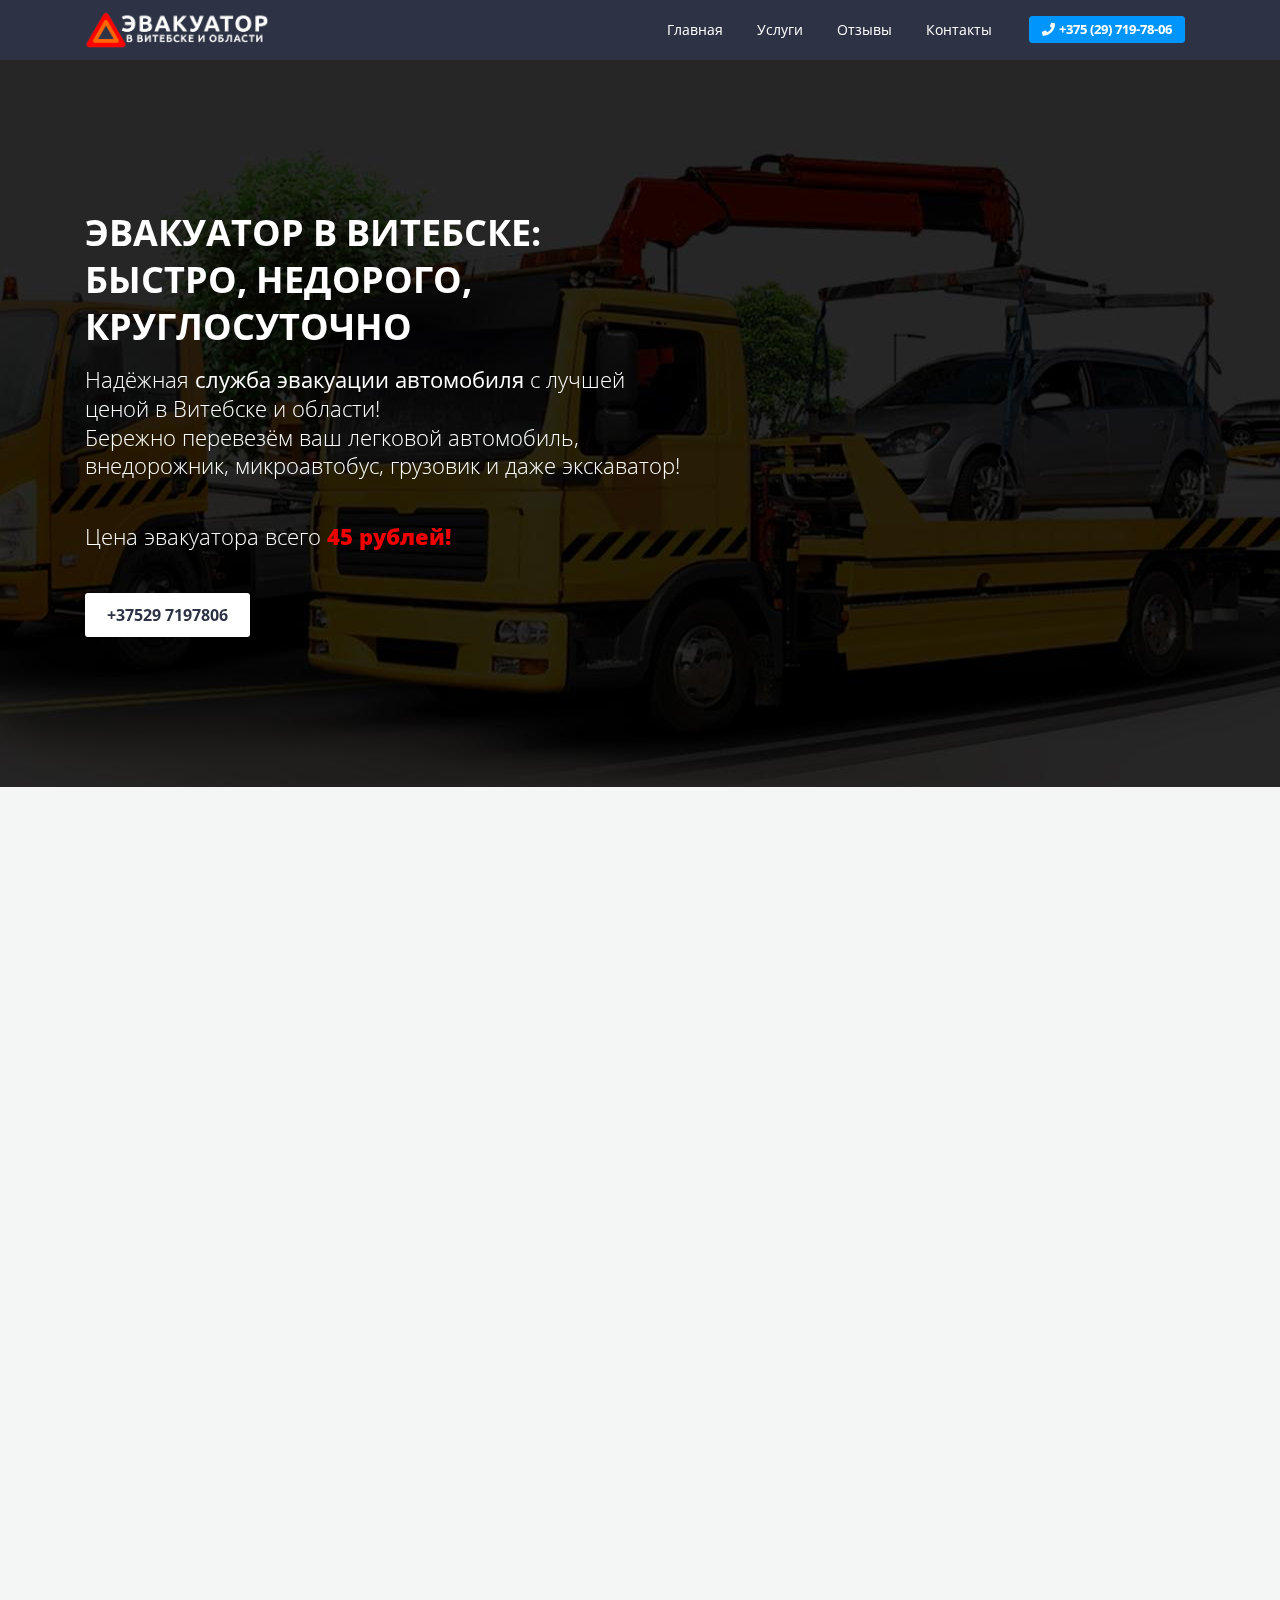
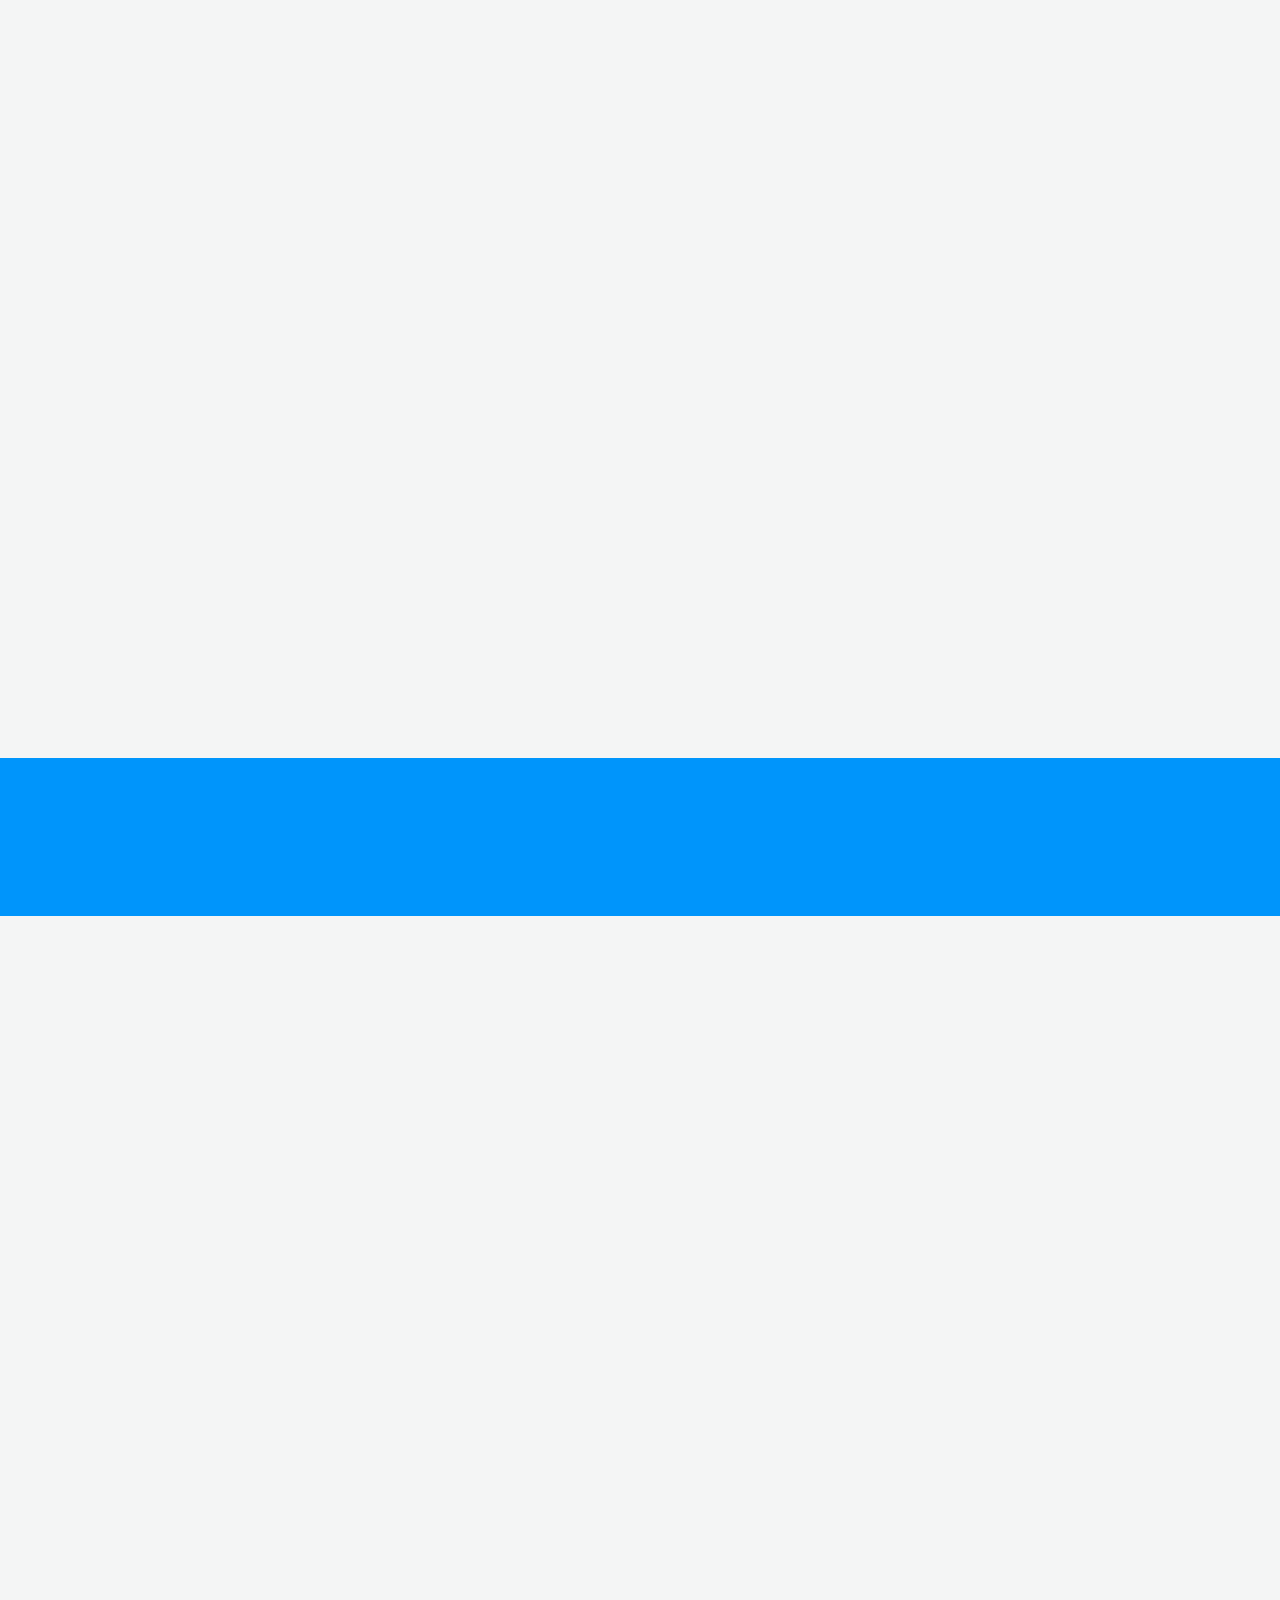
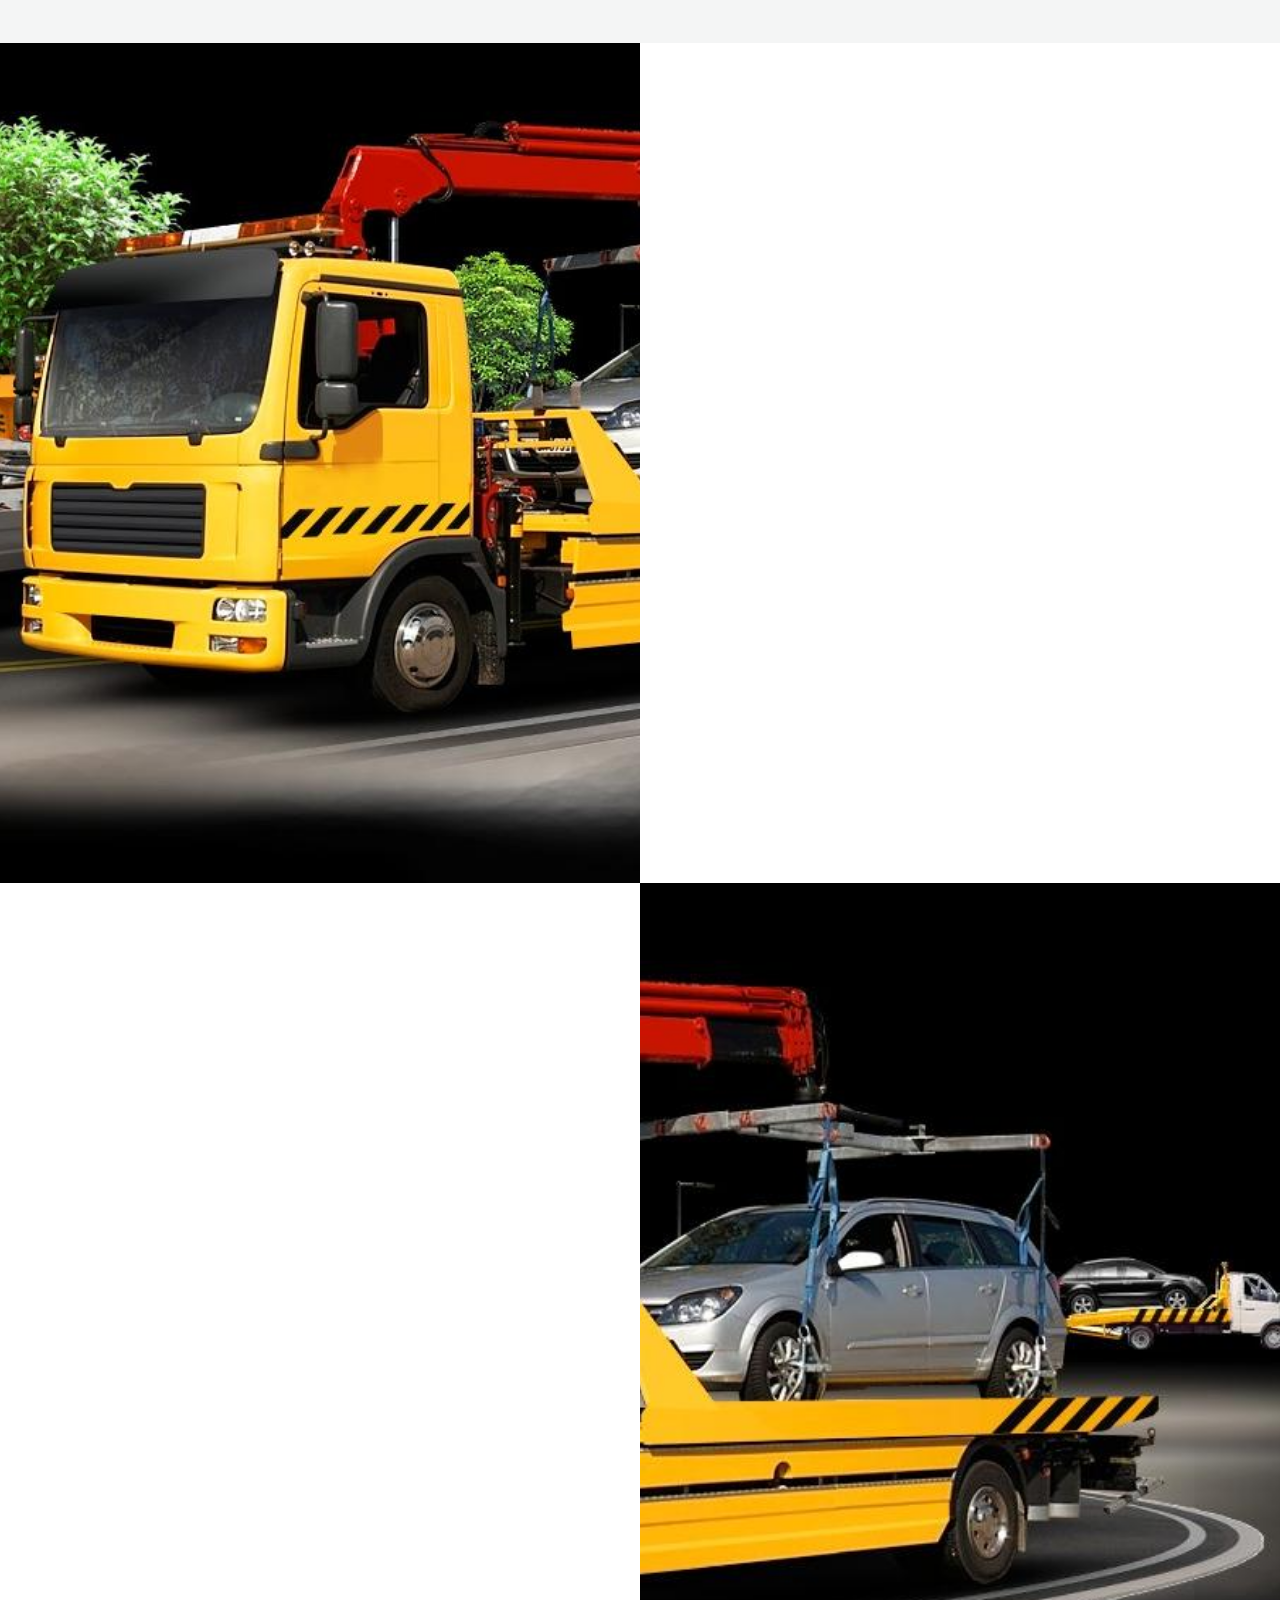
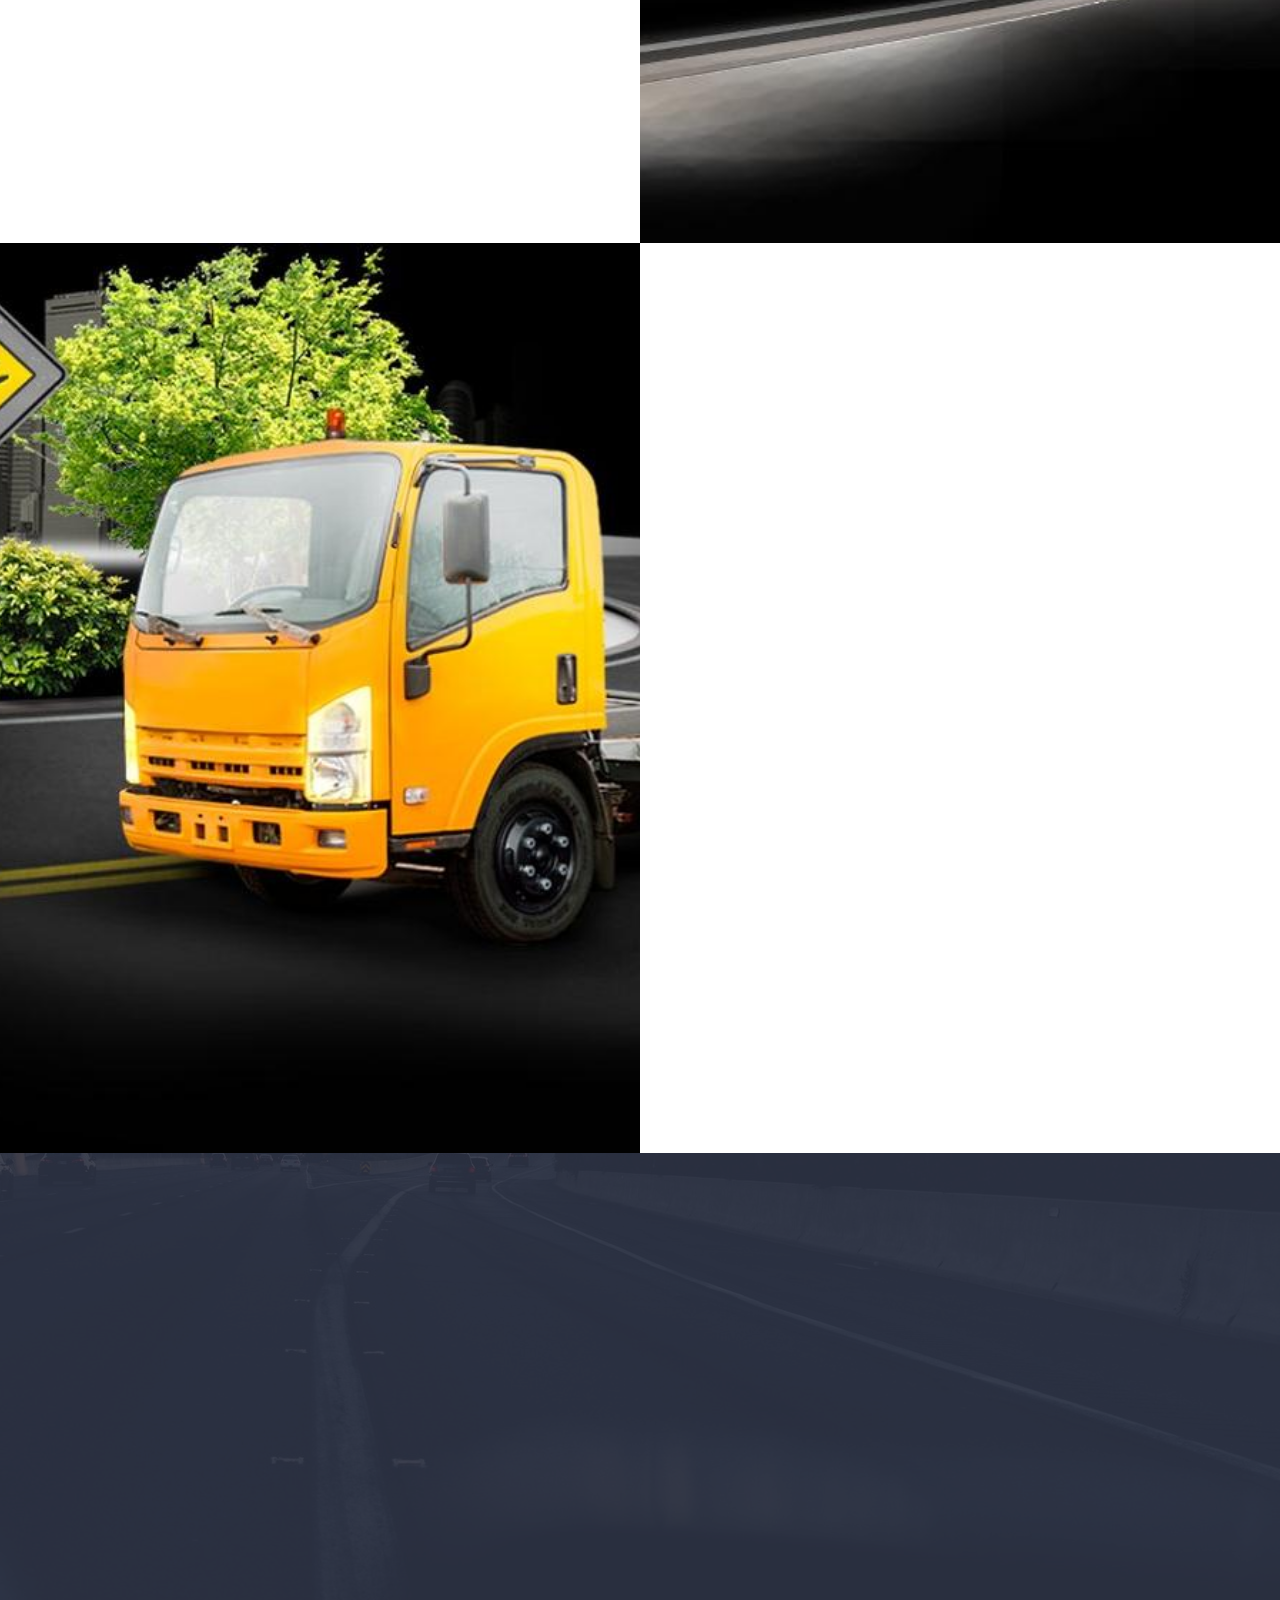
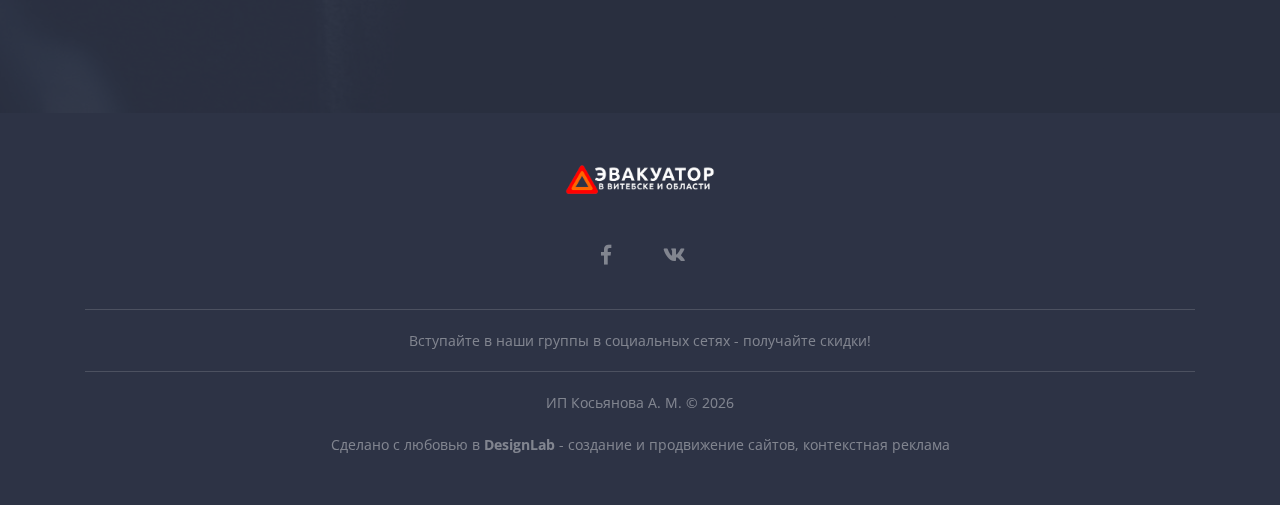
==== commit 6c7cbcfe: "Merge pull request #8 from grhgrmgrhrm/master" ====
--- a/index.html
+++ b/index.html
@@ -1 +1 @@
-<!DOCTYPE html><html lang="en"><head><meta charset="utf-8"><meta name="viewport" content="width=device-width, initial-scale=1.0"><title>Эвакуатор в Витебске — дёшево! Звони: 8029 7197806</title><link href="lib/bootstrap/css/bootstrap.css" rel="stylesheet"><link href="lib/bootstrap-datetimepicker/css/bootstrap-datetimepicker.min.css" rel="stylesheet"><link href="lib/owl-carousel/owl.css" rel="stylesheet"><link href="lib/Swiper/css/swiper.min.css" rel="stylesheet"><link href="lib/owl-carousel/assets/owl.carousel.min.css" rel="stylesheet"><link href="lib/vegas/vegas.min.css" rel="stylesheet"><link href="lib/Magnific-Popup/magnific-popup.css" rel="stylesheet"><link href="lib/sweetalert/sweetalert2.min.css" rel="stylesheet"><link href="lib/materialize-parallax/materialize-parallax.css" rel="stylesheet"><link href="fonts/fontawesome-all.min.css" rel="stylesheet"><link href="fonts/pe-icon-7-stroke.css" rel="stylesheet"><link href="fonts/et-line-font.css" rel="stylesheet"><link href="css/animate.css" rel="stylesheet"><link href="css/main.css" rel="stylesheet"><link href="css/rgen-grids.css" rel="stylesheet"><link href="css/helper.css" rel="stylesheet"><link href="css/responsive.css" rel="stylesheet"><link href="css/themes/default.css" rel="stylesheet"><link href="css/template-custom.css" rel="stylesheet"><link rel="icon" href="images/favicons/favicon.ico"><link rel="apple-touch-icon" href="images/favicons/apple-touch-icon.png"><link rel="apple-touch-icon" sizes="72x72" href="images/favicons/apple-touch-icon-72x72.png"><link rel="apple-touch-icon" sizes="114x114" href="images/favicons/apple-touch-icon-114x114.png"><link rel="stylesheet" href="css/novi.css"><!--[if lt IE 9]><script src="js/html5shiv.js"></script><script src="js/respond.min.js"></script><![endif]--><!--[if IE 9 ]><script src="js/ie-matchmedia.js"></script><![endif]--><link rel="icon" type="image/x-icon" href="images/favicon.png"><meta name="keywords" content="вконтакте эвакуатор, вызвать эвакуатор, грузовой эвакуатор, грузовой эвакуатор витебск, заказать эвакуатор, номер эвакуатора, услуги эвакуатора, услуги эвакуатора цена, эвакуатор, эвакуатор в контакте витебск, эвакуатор беларусь, эвакуатор витебск, эвакуатор витебск вконтакте, эвакуатор витебск дешево, эвакуатор дешево, эвакуатор контакт, эвакуатор машин, эвакуатор цена"><meta name="description" content="Эвакуатор в Витебске — автопомощь и круглосуточная надёжная эвакуация вашего автомобиля. Узнай цену на услуги грузового эвакуатора машин — звони! 8029 7197806"></head><body><div class="page-loader"><b class="spinner"></b></div><div id="page" data-linkscroll="y"><header class="main-head dark" data-bgcolor="rgba(45, 51, 69, 1)"><div class="container"><div class="row gt0 align-items-center head-row" data-rgen-sm="h-reset"></div></div></header><header class="main-head dark" data-bgcolor="rgba(45, 51, 69, 1)"><div class="container"><div class="row gt0 align-items-center head-row" data-rgen-sm="h-reset"><div class="col-md-3 pos-rel"><a class="nav-handle" data-nav=".m-content" data-navopen="pe-7s-more" data-navclose="pe-7s-close"><i class="pe-7s-more"></i></a><div class="header-logo-wrp"><a class="header-logo pd-tb-small" href="index.html"><img src="images/evacuator-logo.png" alt="Brand logo"></a></div></div><div class="col-md-9 align-r m-content"><ul class="row gt20 justify-content-md-end mr-0 align-items-center"><li class="col-md-auto"><nav class="menu-wrp align-l"><ul class="menu"><li class="menu-item"><a href="index.html">Главная</a></li><li class="menu-item"><a href="uslugi.html">Услуги</a></li><li class="menu-item"><a href="evakuator-otzyvy.html">Отзывы</a></li><li class="menu-item"><a href="evakuator-kontakty.html">Контакты</a></li></ul></nav></li><li class="col-md-auto" data-rgen-sm="pd-0 pd-t-10 align-c"><a href="tel:+375297197806" target="_blank" class="btn btn-default solid mini"><i class="fas fa-phone mr-r-4"></i>+375 (29) 719-78-06</a></li></ul></div></div></div></header><section class="pos-rel pd-tb-medium" data-rgen-sm="pd-tb-small align-c"><div class="container"><div class="max-px-w600 typo-light" data-animate-in="fadeInLeft"><h1 class="title" data-rgen-sm="medium">ЭВАКУАТОР В ВИТЕБСКЕ: БЫСТРО, НЕДОРОГО, КРУГЛОСУТОЧНО</h1><h2 class="title-sub" data-rgen-sm="small">Надёжная служба эвакуации вашего автомобиля с лучшей ценой в Витебске и области!</h2><p class="title-sub" data-rgen-sm="small">Цена эвакуатора всего <strong class="txt-secondary bold-5">45 рублей!</strong></p><a href="tel:+375297197806" class="btn btn-white solid bdr-2 set-popup">+37529 7197806</a></div></div><div class="bg-holder full-wh z0"><b data-bgholder="overlay" class="full-wh z5"></b><div data-bgholder="video" class="videobg z4 full-wh"></div><div data-bgholder="slider" class="full-wh z3" data-rgen-sm="h100"><div class="bgslider full-wh"></div></div><div data-bgholder="parallax" class="full-wh z2" data-parallax-img="images/footer-hero-1600x824.jpg"></div><b data-bgholder="bg-img" class="full-wh bg-cover bg-cc z1"></b></div></section><section class="pos-rel pd-tb-small bg-gray" data-rgen-sm="pd-tb-small align-c" id="services"><div class="container align-c"><div class="w75 mr-auto" data-animate-in="fadeIn"><h2 class="title large" data-rgen-sm="medium">Эвакуатор Витебск — ожидание не более 15 минут</h2><p class="title-sub mr-b-60" data-rgen-sm="small">Опыт более 10 лет. Низкие цены и быстрая подача эвакуатора. Работаем по Витебску и Витебской области без праздников и выходных. Честные цены и скидки. В нашем парке несколько типов эвакуаторов для любого вида транспорта - от легкового автомобиля и заканчивая эвакуатором дорожной и специальной техники.</p></div><div class="row gt40 mb20"><div class="col-md-4" data-animate-in="fadeInUp|0.1"><div class="info-obj img-t g30 align-c"><div class="img"><img src="images/evacuator-legkovyh.jpg" alt="image"></div><div class="info"><h3 class="title mini">Эвакуатор легковых автомобилей</h3><p class="mr-0">Профессиональная эвакуация легковых авто, полулегковых автомобилей и техники весом до 2,5 тонн</p><br><a href="legkovoj-evakuator.html" class="btn btn-default mini rd-0">Подробное описание</a></div></div></div><div class="col-md-4" data-animate-in="fadeInUp|0.2"><div class="info-obj img-t g30 align-c"><div class="img"><img src="images/evakuator-gruzovikh.jpg" alt="image"></div><div class="info"><h3 class="title mini">Эвакуатор грузовых автомобилей</h3><p class="mr-0">Грузовой эвакуатор для любых малотоннажных грузовиков, микроавтобусов, нестандартного транспорта до 4 тонн</p><br><a href="gruzovoj-evakuator.html" class="btn btn-default mini rd-0">Подробное описание</a></div></div></div><div class="col-md-4" data-animate-in="fadeInUp|0.3"><div class="info-obj img-t g30 align-c"><div class="img"><img src="images/evakuator-spectechniki.jpg" alt="image"></div><div class="info"><h3 class="title mini">Эвакуатор специальной техники</h3><p class="mr-0">Эвакуатор для спецтехники, любых негабаритных видов транспорта - дорожных катков, бульдозеров, экскаваторов</p><br><a href="evakuator-spectehniki.html" class="btn btn-default mini rd-0">Подробное описание</a></div></div></div></div></div><div class="bg-holder full-wh z0"><b data-bgholder="overlay" class="full-wh z5" data-bgcolor="rgba(45, 51, 69, 0)"></b><div data-bgholder="parallax" class="full-wh z2"></div><b data-bgholder="bg-img" class="full-wh bg-cover bg-cc z1"></b></div></section><section class="pd-tb-mini bg-default pos-rel" data-rgen-sm="pd-tb-small align-c"><div class="container typo-light"><div class="row gt20 middle-md"><div class="col-md-7" data-animate-in="fadeInLeft"><h2 class="title small" data-rgen-sm="medium">Закажите эвакуатор и мы приедем за 15 минут!</h2></div><div class="col-md-4 offset-md-1" data-animate-in="fadeInRight"><a href="tel:+375297197806" class="btn btn-white solid large block bdr-2 align-c" data-rgen-sm="medium bold-n">+375 (29) 719-78-06</a></div></div></div><div class="bg-holder full-wh z0"><b data-bgholder="overlay" class="full-wh z5" data-bgcolor="rgba(45, 51, 69, 0)"></b><div data-bgholder="parallax" class="full-wh z2"></div><b data-bgholder="bg-img" class="full-wh bg-cover bg-cc z1"></b></div></section><section class="pos-rel pd-tb-small bg-gray" data-rgen-sm="pd-tb-small align-c" id="services"><div class="container align-c"><div class="w75 mr-auto" data-animate-in="fadeIn"><h2 class="title large" data-rgen-sm="medium">Преимущества заказа эвакуатора у нас</h2><p class="title-sub mr-b-60" data-rgen-sm="small"></p></div><div class="row gt40 mb20"><div class="col-md-3" data-animate-in="fadeInUp|0.1"><div class="info-obj img-t g30 align-c"><div class="img"><img src="images/ic-quick.png" alt="image"></div><div class="info"><h3 class="title mini">Быстрая подача эвакуатора</h3><p class="mr-0">Наши эвакуаторы дежурят во всех районах Витебска. Благодаря этому мы прибываем на место в течение 15 минут.</p></div></div></div><div class="col-md-3" data-animate-in="fadeInUp|0.2"><div class="info-obj img-t g30 align-c"><div class="img"><img src="images/ic-price.png" alt="image"></div><div class="info"><h3 class="title mini">Низкие цены на эвакуацию</h3><p class="mr-0">Мы работаем без посредников, и благодаря собственному автопарку техники обеспечиваем наиболее привлекательные цены в Витебске</p></div></div></div><div class="col-md-3" data-animate-in="fadeInUp|0.3"><div class="info-obj img-t g30 align-c"><div class="img"><img src="images/ic-around-1-99x100.png" alt="image"></div><div class="info"><h3 class="title mini">Круглосуточно, без выходных</h3><p class="mr-0">Мы готовы придти к вам на помощь в любое время суток. Заказать эвакуатор в нашей компании вы можете 24 часа в сутки, 7 дней в неделю.</p></div></div></div><div class="col-md-3" data-animate-in="fadeInUp|0.3"><div class="info-obj img-t g30 align-c"><div class="img"><img src="images/ic-location.png" alt="image"></div><div class="info"><h3 class="title mini">Работаем по всему городу и области</h3><p class="mr-0">Мы гарантированно приедем и поможем, где бы вы ни находились.</p></div></div></div></div></div><div class="bg-holder full-wh z0"><b data-bgholder="overlay" class="full-wh z5" data-bgcolor="rgba(45, 51, 69, 0)"></b><div data-bgholder="parallax" class="full-wh z2"></div><b data-bgholder="bg-img" class="full-wh bg-cover bg-cc z1"></b></div></section><section class="pos-rel pd-tb-medium" data-rgen-sm="pd-0 align-c"><div class="bg-holder img-half l full-wh z0" data-rgen-sm="pos-rel px-h400"><b data-bgholder="overlay" class="full-wh z5" data-bgcolor="rgba(45, 51, 69, 0)"></b><div data-bgholder="video" class="videobg z4 full-wh"></div><div data-bgholder="slider" class="full-wh z3" data-rgen-sm="h100"><div class="bgslider full-wh"></div></div><div data-bgholder="parallax" class="full-wh z2 bg-cover bg-cc" data-parallax-img="images/eva10ta-469x593.jpg"></div><b data-bgholder="bg-img" data-bg="images/bg-img3.jpg" class="full-wh bg-cover bg-cc z1"></b></div><div class="container"><div class="row mb20"><div class="col-md-6"></div><div class="col-md-5 offset-md-1" data-rgen-sm="pd-30" data-animate-in="fadeInRight"><h2 class="title f-1 large bold-1" data-rgen-sm="medium">Когда нужно вызывать эвакуатор</h2><p class="title-sub small" data-rgen-sm="small">Внезапная поломка автомобиля или ДТП всегда происходят неожиданно, не вовремя и очень некстати. В условиях ограниченного временного ресурса остается только один выход – поиск и <strong>вызов эвакуатора в Витебске</strong>. Как ни странно, но даже в таком городе как Витебск, крупных компаний, которые могут предложить исправный автоэвакуатор в режиме 24/7 в городе на самом деле немного.</p></div></div></div></section><section class="pos-rel pd-tb-medium" data-rgen-sm="pd-0 align-c"><div class="bg-holder img-half r z0" data-rgen-sm="pos-rel px-h400"><b data-bgholder="overlay" class="full-wh z5" data-bgcolor="rgba(45, 51, 69, 0)"></b><div data-bgholder="video" class="videobg z4 full-wh"></div><div data-bgholder="slider" class="full-wh z3" data-rgen-sm="h100"><div class="bgslider full-wh"></div></div><div data-bgholder="parallax" class="full-wh z2" data-parallax-img="images/eva10ta-623x593-2.jpg"></div><b data-bgholder="bg-img" data-bg="images/bg-img2.jpg" class="full-wh bg-cover bg-cc z1"></b></div><div class="container"><div class="row mb20"><div class="col-md-5" data-rgen-sm="pd-30" data-animate-in="fadeInLeft"><h2 class="title f-1 large bold-1" data-rgen-sm="medium">Рекомендации при заказе эвакуатора</h2><p class="title-sub small" data-rgen-sm="small">Обязательно убедитесь, что грузоподъемность эвакуатора соответствует разрешенной массе вашего автомобиля. Уточните у водителя наличие подкатных тележек, в случае, если колеса вашего автомобиля заблокированы. Подготовьте оригиналы документов к автомобилю - водитель не возьмёт перевозить вам автомобиль без документов. Благодаря наработанному опыту, технологиям и штату квалифицированных водителей, мы можем оказать неотложную помощь на дороге в течение 15-20 минут.</p><p></p></div><div class="col-md-6 offset-md-1"></div></div></div></section><section class="pos-rel pd-tb-medium" data-rgen-sm="pd-0 align-c"><div class="bg-holder img-half l full-wh z0" data-rgen-sm="pos-rel px-h400"><b data-bgholder="overlay" class="full-wh z5" data-bgcolor="rgba(45, 51, 69, 0)"></b><div data-bgholder="video" class="videobg z4 full-wh"></div><div data-bgholder="slider" class="full-wh z3" data-rgen-sm="h100"><div class="bgslider full-wh"></div></div><div data-bgholder="parallax" class="full-wh z2 bg-cover bg-cc" data-parallax-img="images/evakuator-hero-670x638-1.jpg"></div><b data-bgholder="bg-img" data-bg="images/bg-img3.jpg" class="full-wh bg-cover bg-cc z1"></b></div><div class="container"><div class="row mb20"><div class="col-md-6"></div><div class="col-md-5 offset-md-1" data-rgen-sm="pd-30" data-animate-in="fadeInRight"><h2 class="title f-1 large bold-1" data-rgen-sm="medium">Работаем как по наличному, <br>так и по безналичному расчету</h2><p class="title-sub small" data-rgen-sm="small">Наши цены фиксированные, без скрытых платежей. Окончательная стоимость эвакуции оговаривается индивидуально. Зависит от времени, места и условий эвакуации (автомобиль сильно разбитый или в кювете). А так же от маршрута и конечного пункта доставки</p><p></p></div></div></div></section><section class="pd-tb-medium bg-default" data-rgen-sm="pd-tb-medium"><div class="container small typo-light align-c"><div class="w75 mr-auto" data-animate-in="fadeInUp"><h2 class="title mr-b-mini" data-rgen-sm="medium">Закажите эвакуатор прямо сейчас!</h2><p class="fs16 mr-b-mini">Передайте оператору все необходимые данные: <br>Марка, модель и вес автомобиля. <br>Откуда забирать автомобиль и куда транспортировать</p><a href="tel:+375297197806" class="btn btn-default solid">+375 (29) 719-78-06</a></div></div><!-- // END : Container //  --><!--   =================================   = Background holder   =================================   --><div class="bg-holder full-wh z0"><!-- Overlay --><b data-bgholder="overlay" class="full-wh z5" data-bgcolor="rgba(45, 51, 69, 0.9)"></b><!-- Parallax image --><div data-bgholder="parallax" class="full-wh z2" data-parallax-img="images/jose-fontano-invggqr-3.jpg"></div><!-- Background image --><b data-bgholder="bg-img" data-bg="images/jose-fontano-invggqr-2.jpg" class="full-wh bg-cover bg-cc z1"></b></div></section><footer class="pos-rel pd-tb-mini bg-dark" data-rgen-sm="pd-tb-mini"><div class="container typo-light align-c"><p data-animate-in="fadeIn" style="animation-delay: 0s;" class="animated fadeIn full-visible"><a href="#" class="inline-block max-px-w150"><img src="images/evacuator-logo-1.png" class="max-px-w140" alt="logo"></a></p><p class="op-04 animated fadeIn full-visible" data-animate-in="fadeIn|0.1" style="animation-delay: 0.1s;"><a href="https://www.facebook.com/groups/evacuator.v.vitebske/" target="_blank" class="sq60 fs20 mr-4 rd-4 iconbox btn-white"><i class="fab fa-facebook-f"></i></a><a href="https://vk.com/evacuator_v_vitebske" target="_blank" class="sq60 fs20 mr-4 rd-4 iconbox btn-white"><i class="fab fa-vk"></i></a></p><hr class="light"><p class="op-04">Вступайте в наши&nbsp;группы в социальных сетях&nbsp;- получайте скидки!</p><hr class="light"><p class="mr-0 op-04"><a href="https://goo.gl/ZMxnYs" target="_blank">ИП Косьянова А. М.</a> © <span class="copyright-year">2020</span></p></div><div class="bg-holder full-wh z0"><b data-bgholder="overlay" class="full-wh z5" data-bgcolor="rgba(45, 51, 69, 0)"></b><div data-bgholder="parallax" class="full-wh z2"></div><b data-bgholder="bg-img" class="full-wh bg-cover bg-cc z1"></b></div></footer></div><script src="js/webfonts.js" type="text/javascript"></script><script src="lib/jquery/jquery-3.3.1.min.js" type="text/javascript"></script><script src="lib/jquery/jquery-migrate-3.0.0.min.js" type="text/javascript"></script><script src="lib/jquery/popper.min.js" type="text/javascript"></script><script src="lib/bootstrap/js/bootstrap.min.js" type="text/javascript"></script><script src="lib/jquery-smooth-scroll/jquery.smooth-scroll.min.js" type="text/javascript"></script><script src="lib/jQuery-viewport-checker/jquery.viewportchecker.min.js" type="text/javascript"></script><script src="lib/Swiper/js/swiper.min.js" type="text/javascript"></script><script src="lib/owl-carousel/owl.js" type="text/javascript"></script><script src="lib/Magnific-Popup/jquery.magnific-popup.min.js" type="text/javascript"></script><script src="lib/isotope/imagesloaded.pkgd.min.js" type="text/javascript"></script><script src="lib/isotope/isotope.pkgd.min.js" type="text/javascript"></script><script src="lib/isotope/packery-mode.pkgd.min.js" type="text/javascript"></script><script src="lib/sweetalert/sweetalert2.min.js" type="text/javascript"></script><script src="lib/jquery-validation/jquery.validate.min.js" type="text/javascript"></script><script src="lib/youtubebackground/jquery.youtubebackground.js" type="text/javascript"></script><script src="lib/Vide/jquery.vide.min.js" type="text/javascript"></script><script src="lib/vegas/vegas.min.js" type="text/javascript"></script><script src="lib/materialize-parallax/materialize-parallax.js" type="text/javascript"></script><script src="lib/countUp/countUp.js" type="text/javascript"></script><script src="lib/stellar/jquery.stellar.min.js" type="text/javascript"></script><script src="js/enquire.min.js" type="text/javascript"></script><script src="js/main.js"></script></body></html>+<!DOCTYPE html><html lang="en"><head><meta charset="utf-8"><meta name="viewport" content="width=device-width, initial-scale=1.0"><title>Эвакуатор в Витебске — дёшево! Звони: 8029 7197806</title><link href="lib/bootstrap/css/bootstrap.css" rel="stylesheet"><link href="lib/bootstrap-datetimepicker/css/bootstrap-datetimepicker.min.css" rel="stylesheet"><link href="lib/owl-carousel/owl.css" rel="stylesheet"><link href="lib/Swiper/css/swiper.min.css" rel="stylesheet"><link href="lib/owl-carousel/assets/owl.carousel.min.css" rel="stylesheet"><link href="lib/vegas/vegas.min.css" rel="stylesheet"><link href="lib/Magnific-Popup/magnific-popup.css" rel="stylesheet"><link href="lib/sweetalert/sweetalert2.min.css" rel="stylesheet"><link href="lib/materialize-parallax/materialize-parallax.css" rel="stylesheet"><link href="fonts/fontawesome-all.min.css" rel="stylesheet"><link href="fonts/pe-icon-7-stroke.css" rel="stylesheet"><link href="fonts/et-line-font.css" rel="stylesheet"><link href="css/animate.css" rel="stylesheet"><link href="css/main.css" rel="stylesheet"><link href="css/rgen-grids.css" rel="stylesheet"><link href="css/helper.css" rel="stylesheet"><link href="css/responsive.css" rel="stylesheet"><link href="css/themes/default.css" rel="stylesheet"><link href="css/template-custom.css" rel="stylesheet"><link rel="icon" href="images/favicons/favicon.ico"><link rel="apple-touch-icon" href="images/favicons/apple-touch-icon.png"><link rel="apple-touch-icon" sizes="72x72" href="images/favicons/apple-touch-icon-72x72.png"><link rel="apple-touch-icon" sizes="114x114" href="images/favicons/apple-touch-icon-114x114.png"><link rel="stylesheet" href="css/novi.css"><!--[if lt IE 9]><script src="js/html5shiv.js"></script><script src="js/respond.min.js"></script><![endif]--><!--[if IE 9 ]><script src="js/ie-matchmedia.js"></script><![endif]--><link rel="icon" type="image/x-icon" href="images/favicon.png"><meta name="keywords" content="вконтакте эвакуатор, вызвать эвакуатор, грузовой эвакуатор, грузовой эвакуатор витебск, заказать эвакуатор, номер эвакуатора, услуги эвакуатора, услуги эвакуатора цена, эвакуатор, эвакуатор в контакте витебск, эвакуатор беларусь, эвакуатор витебск, эвакуатор витебск вконтакте, эвакуатор витебск дешево, эвакуатор дешево, эвакуатор контакт, эвакуатор машин, эвакуатор цена"><meta name="description" content="Эвакуатор в Витебске — автопомощь и круглосуточная надёжная эвакуация вашего автомобиля. Узнай цену на услуги грузового эвакуатора машин — звони! 8029 7197806"></head><body><div class="page-loader"><b class="spinner"></b></div><div id="page" data-linkscroll="y"><header class="main-head dark" data-bgcolor="rgba(45, 51, 69, 1)"><div class="container"><div class="row gt0 align-items-center head-row" data-rgen-sm="h-reset"></div></div></header><header class="main-head dark" data-bgcolor="rgba(45, 51, 69, 1)"><div class="container"><div class="row gt0 align-items-center head-row" data-rgen-sm="h-reset"><div class="col-md-3 pos-rel"><a class="nav-handle" data-nav=".m-content" data-navopen="pe-7s-more" data-navclose="pe-7s-close"><i class="pe-7s-more"></i></a><div class="header-logo-wrp"><a class="header-logo pd-tb-small" href="index.html"><img src="images/evacuator-logo.png" alt="Brand logo"></a></div></div><div class="col-md-9 align-r m-content"><ul class="row gt20 justify-content-md-end mr-0 align-items-center"><li class="col-md-auto"><nav class="menu-wrp align-l"><ul class="menu"><li class="menu-item"><a href="index.html">Главная</a></li><li class="menu-item"><a href="uslugi.html">Услуги</a></li><li class="menu-item"><a href="evakuator-otzyvy.html">Отзывы</a></li><li class="menu-item"><a href="evakuator-kontakty.html">Контакты</a></li></ul></nav></li><li class="col-md-auto" data-rgen-sm="pd-0 pd-t-10 align-c"><a href="tel:+375297197806" target="_blank" class="btn btn-default solid mini"><i class="fas fa-phone mr-r-4"></i>+375 (29) 719-78-06</a></li></ul></div></div></div></header><section class="pos-rel pd-tb-medium" data-rgen-sm="pd-tb-small align-c"><div class="container"><div class="max-px-w600 typo-light" data-animate-in="fadeInLeft"><h1 class="title" data-rgen-sm="medium">ЭВАКУАТОР В ВИТЕБСКЕ: БЫСТРО, НЕДОРОГО, КРУГЛОСУТОЧНО</h1><h2 class="title-sub" data-rgen-sm="small">Надёжная <strong>служба эвакуации автомобиля</strong> с лучшей ценой в Витебске и области!<br>Бережно перевезём ваш легковой автомобиль, внедорожник, микроавтобус, грузовик и даже экскаватор!<br></h2><p class="title-sub" data-rgen-sm="small">Цена эвакуатора всего <strong style="color: #f00000; font-weight: 800;">45 рублей!</strong></p><a href="tel:+375297197806" class="btn btn-white solid bdr-2 set-popup">+37529 7197806</a></div></div><div class="bg-holder full-wh z0"><b data-bgholder="overlay" class="full-wh z5"></b><div data-bgholder="video" class="videobg z4 full-wh"></div><div data-bgholder="slider" class="full-wh z3" data-rgen-sm="h100"><div class="bgslider full-wh"></div></div><div data-bgholder="parallax" class="full-wh z2" data-parallax-img="images/footer-hero-1600x824.jpg"></div><b data-bgholder="bg-img" class="full-wh bg-cover bg-cc z1"></b></div></section><section class="pos-rel pd-tb-small bg-gray" data-rgen-sm="pd-tb-small align-c" id="services"><div class="container align-c"><div class="w75 mr-auto" data-animate-in="fadeIn"><h2 class="title large" data-rgen-sm="medium">Эвакуатор Витебск — ожидание не более 15 минут</h2><p class="title-sub mr-b-60" data-rgen-sm="small">Опыт более 10 лет. Низкие цены и быстрая подача эвакуатора. Работаем по Витебску и Витебской области без праздников и выходных. Честные цены и скидки. В нашем парке несколько типов эвакуаторов для любого вида транспорта - от легкового автомобиля и заканчивая эвакуатором дорожной и специальной техники.</p></div><div class="row gt40 mb20"><div class="col-md-4" data-animate-in="fadeInUp|0.1"><div class="info-obj img-t g30 align-c"><div class="img"><img src="images/evacuator-legkovyh.jpg" alt="image"></div><div class="info"><h3 class="title mini">Эвакуатор легковых автомобилей и паркетников</h3><p class="mr-0">Профессиональный <strong>эвакуатор легковых авто</strong>, паркетников и полулегковых автомобилей и техники весом до 1,5 тонн</p><br><a href="legkovoj-evakuator.html" class="btn btn-default mini rd-0">Подробное описание</a></div></div></div><div class="col-md-4" data-animate-in="fadeInUp|0.2"><div class="info-obj img-t g30 align-c"><div class="img"><img src="images/evacuator-jeep.jpg" alt="image"></div><div class="info"><h3 class="title mini">Эвакуатор джипов и внедорожников</h3><p class="mr-0">Профессиональный <strong>эвакуатор внедорожников</strong>, кроссоверов, нестандартных легковых автомобилей весом до 3 тонн</p><br><a href="evakuator-vnedorozhnikov.html" class="btn btn-default mini rd-0">Подробное описание</a></div></div></div><div class="col-md-4" data-animate-in="fadeInUp|0.3"><div class="info-obj img-t g30 align-c"><div class="img"><img src="images/evacuator-mikroavtobusov.jpg" alt="image"></div><div class="info"><h3 class="title mini">Эвакуатор автобусов и микроавтобусов</h3><p class="mr-0">Профессиональный <strong>эвакуатор микроавтобусов</strong>, минивенов, автобусов и габаритных автомобилей весом до 4 тонн</p><br><a href="evakuator-mikroavtobusov.html" class="btn btn-default mini rd-0">Подробное описание</a></div></div></div></div><div class="row gt40 mb20"><div class="col-md-4" data-animate-in="fadeInUp|0.1"><div class="info-obj img-t g30 align-c"><div class="img"><img src="images/vnedorozhnaya-evacuacia.jpg" alt="image"></div><div class="info"><h3 class="title mini">Внедорожный эвакуатор автомобилей</h3><p class="mr-0"><strong>Внедорожный эвакуатор</strong> вашего автомобиля - легковых, грузовой и специальной техники весом до 8 тонн</p><br><a href="vnedorozhnyj-evakuator.html" class="btn btn-default mini rd-0">Подробное описание</a></div></div></div><div class="col-md-4" data-animate-in="fadeInUp|0.2"><div class="info-obj img-t g30 align-c"><div class="img"><img src="images/evakuator-gruzovikh.jpg" alt="image"></div><div class="info"><h3 class="title mini">Грузовой эвакуатор трал для крупногабаритной техники</h3><p class="mr-0"><strong>Грузовой эвакуатор трал</strong> для любых грузовиков, автобусов, нестандартного транспорта до 8 тонн</p><br><a href="gruzovoj-evakuator.html" class="btn btn-default mini rd-0">Подробное описание</a></div></div></div><div class="col-md-4" data-animate-in="fadeInUp|0.3"><div class="info-obj img-t g30 align-c"><div class="img"><img src="images/evakuator-spectechniki.jpg" alt="image"></div><div class="info"><h3 class="title mini">Эвакуатор дорожной и строительной&nbsp;техники</h3><p class="mr-0"><strong>Эвакуатор для спецтехники</strong>, любых негабаритных видов транспорта - дорожных катков, бульдозеров, экскаваторов</p><br><a href="evakuator-spectehniki.html" class="btn btn-default mini rd-0">Подробное описание</a></div></div></div></div></div><div class="bg-holder full-wh z0"><b data-bgholder="overlay" class="full-wh z5" data-bgcolor="rgba(45, 51, 69, 0)"></b><div data-bgholder="parallax" class="full-wh z2"></div><b data-bgholder="bg-img" class="full-wh bg-cover bg-cc z1"></b></div></section><section class="pd-tb-mini bg-default pos-rel" data-rgen-sm="pd-tb-small align-c"><div class="container typo-light"><div class="row gt20 middle-md"><div class="col-md-7" data-animate-in="fadeInLeft"><h2 class="title small" data-rgen-sm="medium">Закажите эвакуатор и мы приедем за 15 минут!</h2></div><div class="col-md-4 offset-md-1" data-animate-in="fadeInRight"><a href="tel:+375297197806" class="btn btn-white solid large block bdr-2 align-c" data-rgen-sm="medium bold-n">+375 (29) 719-78-06</a></div></div></div><div class="bg-holder full-wh z0"><b data-bgholder="overlay" class="full-wh z5" data-bgcolor="rgba(45, 51, 69, 0)"></b><div data-bgholder="parallax" class="full-wh z2"></div><b data-bgholder="bg-img" class="full-wh bg-cover bg-cc z1"></b></div></section><section class="pos-rel pd-tb-small bg-gray" data-rgen-sm="pd-tb-small align-c" id="services"><div class="container align-c"><div class="w75 mr-auto" data-animate-in="fadeIn"><h2 class="title large" data-rgen-sm="medium">Преимущества заказа эвакуатора у нас</h2><p class="title-sub mr-b-60" data-rgen-sm="small"></p></div><div class="row gt40 mb20"><div class="col-md-3" data-animate-in="fadeInUp|0.1"><div class="info-obj img-t g30 align-c"><div class="img"><img src="images/ic-quick.png" alt="image"></div><div class="info"><h3 class="title mini">Быстрая подача эвакуатора</h3><p class="mr-0">Наши эвакуаторы дежурят во всех районах Витебска. Благодаря этому мы прибываем на место в течение 15 минут.</p></div></div></div><div class="col-md-3" data-animate-in="fadeInUp|0.2"><div class="info-obj img-t g30 align-c"><div class="img"><img src="images/ic-price.png" alt="image"></div><div class="info"><h3 class="title mini">Низкие цены на эвакуацию</h3><p class="mr-0">Мы работаем без посредников, и благодаря собственному автопарку техники обеспечиваем наиболее привлекательные цены в Витебске</p></div></div></div><div class="col-md-3" data-animate-in="fadeInUp|0.3"><div class="info-obj img-t g30 align-c"><div class="img"><img src="images/ic-around-1-99x100.png" alt="image"></div><div class="info"><h3 class="title mini">Круглосуточно, без выходных</h3><p class="mr-0">Мы готовы придти к вам на помощь в любое время суток. Заказать эвакуатор в нашей компании вы можете 24 часа в сутки, 7 дней в неделю.</p></div></div></div><div class="col-md-3" data-animate-in="fadeInUp|0.3"><div class="info-obj img-t g30 align-c"><div class="img"><img src="images/ic-location.png" alt="image"></div><div class="info"><h3 class="title mini">Работаем по всему городу и области</h3><p class="mr-0">Мы гарантированно приедем и поможем, где бы вы ни находились.</p></div></div></div></div></div><div class="bg-holder full-wh z0"><b data-bgholder="overlay" class="full-wh z5" data-bgcolor="rgba(45, 51, 69, 0)"></b><div data-bgholder="parallax" class="full-wh z2"></div><b data-bgholder="bg-img" class="full-wh bg-cover bg-cc z1"></b></div></section><section class="pos-rel pd-tb-medium" data-rgen-sm="pd-0 align-c"><div class="bg-holder img-half l full-wh z0" data-rgen-sm="pos-rel px-h400"><b data-bgholder="overlay" class="full-wh z5" data-bgcolor="rgba(45, 51, 69, 0)"></b><div data-bgholder="video" class="videobg z4 full-wh"></div><div data-bgholder="slider" class="full-wh z3" data-rgen-sm="h100"><div class="bgslider full-wh"></div></div><div data-bgholder="parallax" class="full-wh z2 bg-cover bg-cc" data-parallax-img="images/eva10ta-469x593.jpg"></div><b data-bgholder="bg-img" data-bg="images/bg-img3.jpg" class="full-wh bg-cover bg-cc z1"></b></div><div class="container"><div class="row mb20"><div class="col-md-6"></div><div class="col-md-5 offset-md-1" data-rgen-sm="pd-30" data-animate-in="fadeInRight"><h2 class="title f-1 large bold-1" data-rgen-sm="medium">Когда нужно вызывать эвакуатор</h2><p class="title-sub small" data-rgen-sm="small">Внезапная поломка автомобиля или ДТП всегда происходят неожиданно, не вовремя и очень некстати. В условиях ограниченного временного ресурса остается только один выход – поиск и <strong>вызов эвакуатора в Витебске</strong>. Как ни странно, но даже в таком городе как Витебск, крупных компаний, которые могут предложить исправный автоэвакуатор в режиме 24/7 в городе на самом деле немного.</p></div></div></div></section><section class="pos-rel pd-tb-medium" data-rgen-sm="pd-0 align-c"><div class="bg-holder img-half r z0" data-rgen-sm="pos-rel px-h400"><b data-bgholder="overlay" class="full-wh z5" data-bgcolor="rgba(45, 51, 69, 0)"></b><div data-bgholder="video" class="videobg z4 full-wh"></div><div data-bgholder="slider" class="full-wh z3" data-rgen-sm="h100"><div class="bgslider full-wh"></div></div><div data-bgholder="parallax" class="full-wh z2" data-parallax-img="images/eva10ta-623x593-2.jpg"></div><b data-bgholder="bg-img" data-bg="images/bg-img2.jpg" class="full-wh bg-cover bg-cc z1"></b></div><div class="container"><div class="row mb20"><div class="col-md-5" data-rgen-sm="pd-30" data-animate-in="fadeInLeft"><h2 class="title f-1 large bold-1" data-rgen-sm="medium">Рекомендации при заказе эвакуатора</h2><p class="title-sub small" data-rgen-sm="small">Обязательно убедитесь, что грузоподъемность эвакуатора соответствует разрешенной массе вашего автомобиля. Уточните у водителя наличие подкатных тележек, в случае, если колеса вашего автомобиля заблокированы. Подготовьте оригиналы документов к автомобилю - водитель не возьмёт перевозить вам автомобиль без документов. Благодаря наработанному опыту, технологиям и штату квалифицированных водителей, мы можем оказать неотложную помощь на дороге в течение 15-20 минут.</p><p></p></div><div class="col-md-6 offset-md-1"></div></div></div></section><section class="pos-rel pd-tb-medium" data-rgen-sm="pd-0 align-c"><div class="bg-holder img-half l full-wh z0" data-rgen-sm="pos-rel px-h400"><b data-bgholder="overlay" class="full-wh z5" data-bgcolor="rgba(45, 51, 69, 0)"></b><div data-bgholder="video" class="videobg z4 full-wh"></div><div data-bgholder="slider" class="full-wh z3" data-rgen-sm="h100"><div class="bgslider full-wh"></div></div><div data-bgholder="parallax" class="full-wh z2 bg-cover bg-cc" data-parallax-img="images/evakuator-hero-670x638-1.jpg"></div><b data-bgholder="bg-img" data-bg="images/bg-img3.jpg" class="full-wh bg-cover bg-cc z1"></b></div><div class="container"><div class="row mb20"><div class="col-md-6"></div><div class="col-md-5 offset-md-1" data-rgen-sm="pd-30" data-animate-in="fadeInRight"><h2 class="title f-1 large bold-1" data-rgen-sm="medium">Работаем как по наличному, <br>так и по безналичному расчету</h2><p class="title-sub small" data-rgen-sm="small">Наши цены фиксированные, без скрытых платежей. Окончательная стоимость эвакуции оговаривается индивидуально. Зависит от времени, места и условий эвакуации (автомобиль сильно разбитый или в кювете). А так же от маршрута и конечного пункта доставки</p><p></p></div></div></div></section><section class="pd-tb-medium bg-default" data-rgen-sm="pd-tb-medium"><div class="container small typo-light align-c"><div class="w75 mr-auto" data-animate-in="fadeInUp"><h2 class="title mr-b-mini" data-rgen-sm="medium">Закажите эвакуатор прямо сейчас!</h2><p class="fs16 mr-b-mini">Передайте оператору все необходимые данные: <br>Марка, модель и вес автомобиля. <br>Откуда забирать автомобиль и куда транспортировать</p><a href="tel:+375297197806" class="btn btn-default solid">+375 (29) 719-78-06</a></div></div><div class="bg-holder full-wh z0"><b data-bgholder="overlay" class="full-wh z5" data-bgcolor="rgba(45, 51, 69, 0.9)"></b><div data-bgholder="parallax" class="full-wh z2" data-parallax-img="images/jose-fontano-invggqr-3.jpg"></div><b data-bgholder="bg-img" data-bg="images/jose-fontano-invggqr-2.jpg" class="full-wh bg-cover bg-cc z1"></b></div></section><footer class="pos-rel pd-tb-mini bg-dark" data-rgen-sm="pd-tb-mini"><div class="container typo-light align-c"><p data-animate-in="fadeIn" style="animation-delay: 0s;" class="animated fadeIn full-visible"><a href="#" class="inline-block max-px-w150"><img src="images/evacuator-logo-1.png" class="max-px-w140" alt="logo"></a></p><p class="op-04 animated fadeIn full-visible" data-animate-in="fadeIn|0.1" style="animation-delay: 0.1s;"><a href="https://www.facebook.com/groups/evacuator.v.vitebske/" target="_blank" class="sq60 fs20 mr-4 rd-4 iconbox btn-white"><i class="fab fa-facebook-f"></i></a><a href="https://vk.com/evacuator_v_vitebske" target="_blank" class="sq60 fs20 mr-4 rd-4 iconbox btn-white"><i class="fab fa-vk"></i></a></p><hr class="light"><p class="op-04">Вступайте в наши группы в социальных сетях - получайте скидки!</p><hr class="light"><p class="mr-0 op-04"><a href="/" target="_blank">ИП Косьянова А. М.</a> © <span class="copyright-year">2020 </span></p><br><p class="mr-0 op-04">Сделано с любовью в <a target="_blank" href="https://designlab.su/"><strong>DesignLab</strong></a> - создание и продвижение сайтов, <a target="_blank" href="https://designlab.su/kontekstnaya-reklama">контекстная реклама</a></p></div><div class="bg-holder full-wh z0"><b data-bgholder="overlay" class="full-wh z5" data-bgcolor="rgba(45, 51, 69, 0)"></b><div data-bgholder="parallax" class="full-wh z2"></div><b data-bgholder="bg-img" class="full-wh bg-cover bg-cc z1"></b></div></footer></div><script src="js/webfonts.js" type="text/javascript"></script><script src="lib/jquery/jquery-3.3.1.min.js" type="text/javascript"></script><script src="lib/jquery/jquery-migrate-3.0.0.min.js" type="text/javascript"></script><script src="lib/jquery/popper.min.js" type="text/javascript"></script><script src="lib/bootstrap/js/bootstrap.min.js" type="text/javascript"></script><script src="lib/jquery-smooth-scroll/jquery.smooth-scroll.min.js" type="text/javascript"></script><script src="lib/jQuery-viewport-checker/jquery.viewportchecker.min.js" type="text/javascript"></script><script src="lib/Swiper/js/swiper.min.js" type="text/javascript"></script><script src="lib/owl-carousel/owl.js" type="text/javascript"></script><script src="lib/Magnific-Popup/jquery.magnific-popup.min.js" type="text/javascript"></script><script src="lib/isotope/imagesloaded.pkgd.min.js" type="text/javascript"></script><script src="lib/isotope/isotope.pkgd.min.js" type="text/javascript"></script><script src="lib/isotope/packery-mode.pkgd.min.js" type="text/javascript"></script><script src="lib/sweetalert/sweetalert2.min.js" type="text/javascript"></script><script src="lib/jquery-validation/jquery.validate.min.js" type="text/javascript"></script><script src="lib/youtubebackground/jquery.youtubebackground.js" type="text/javascript"></script><script src="lib/Vide/jquery.vide.min.js" type="text/javascript"></script><script src="lib/vegas/vegas.min.js" type="text/javascript"></script><script src="lib/materialize-parallax/materialize-parallax.js" type="text/javascript"></script><script src="lib/countUp/countUp.js" type="text/javascript"></script><script src="lib/stellar/jquery.stellar.min.js" type="text/javascript"></script><script src="js/enquire.min.js" type="text/javascript"></script><script src="js/main.js"></script></body></html>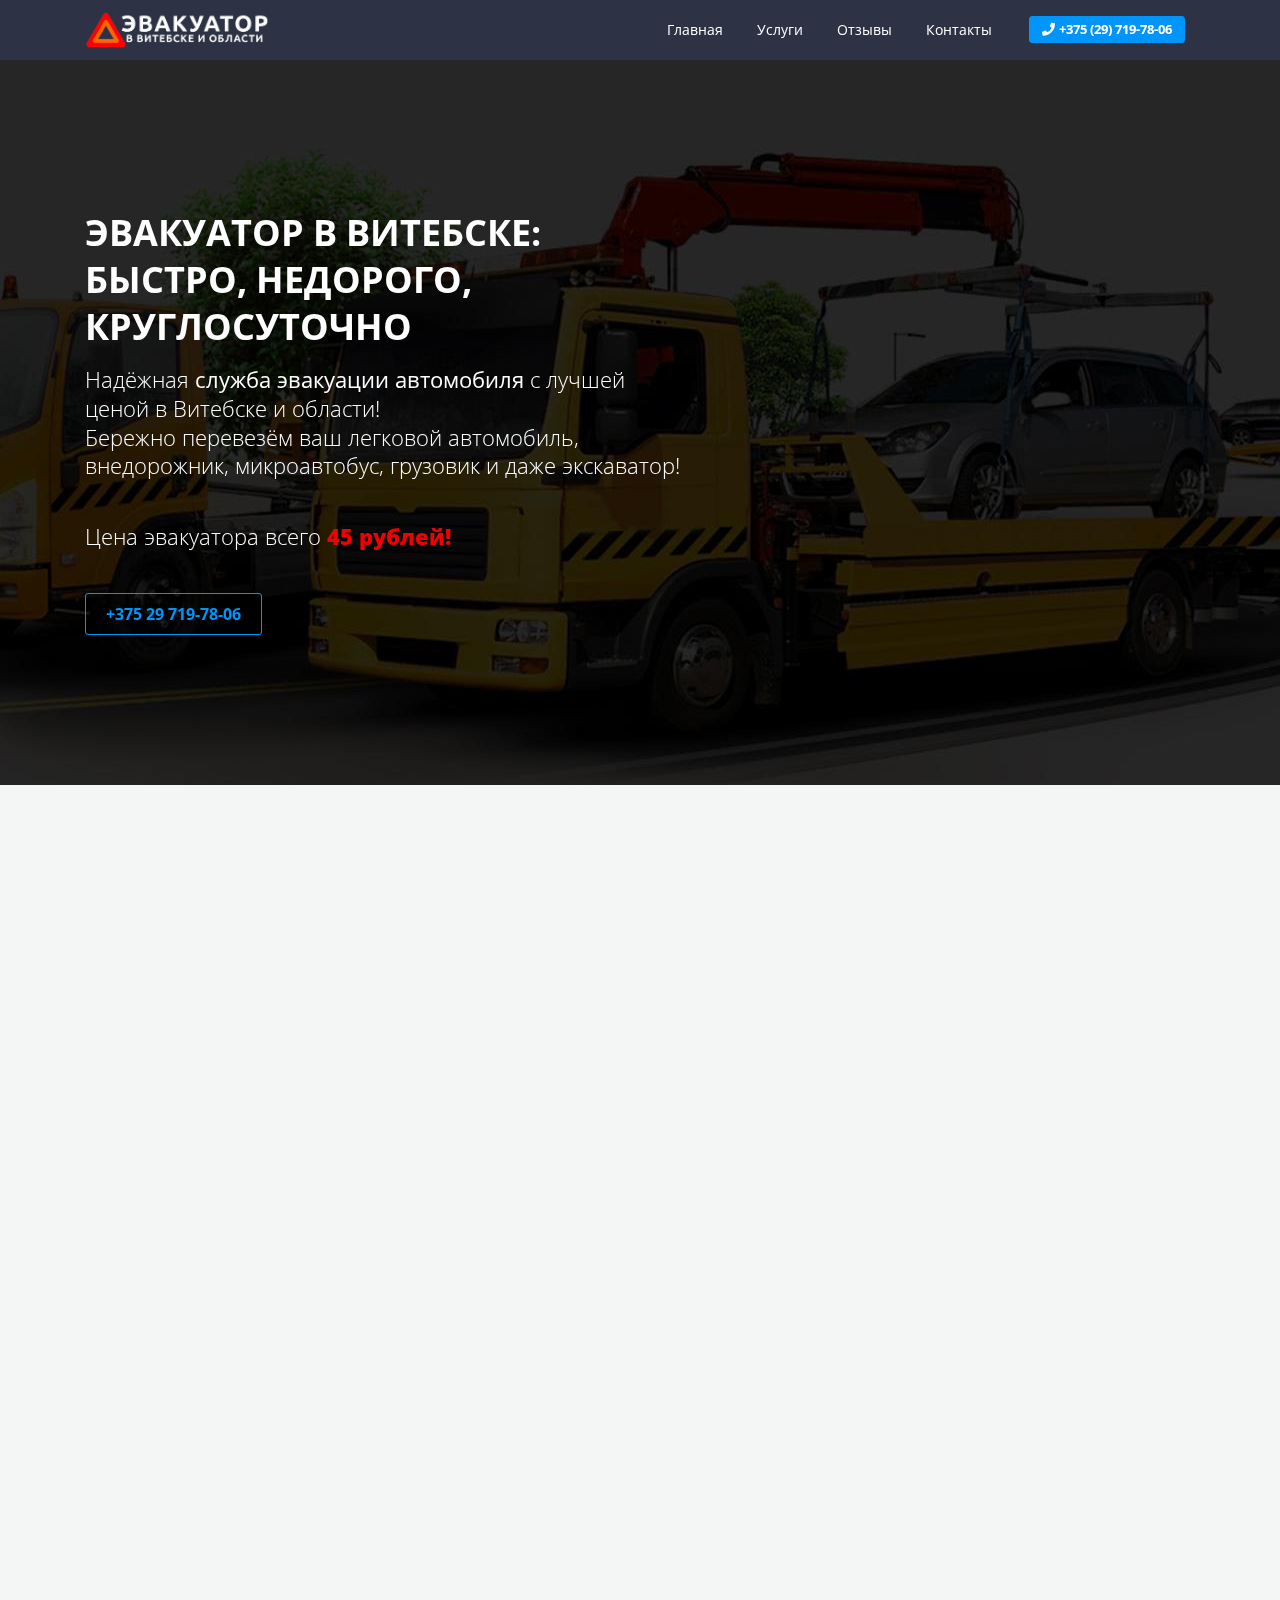
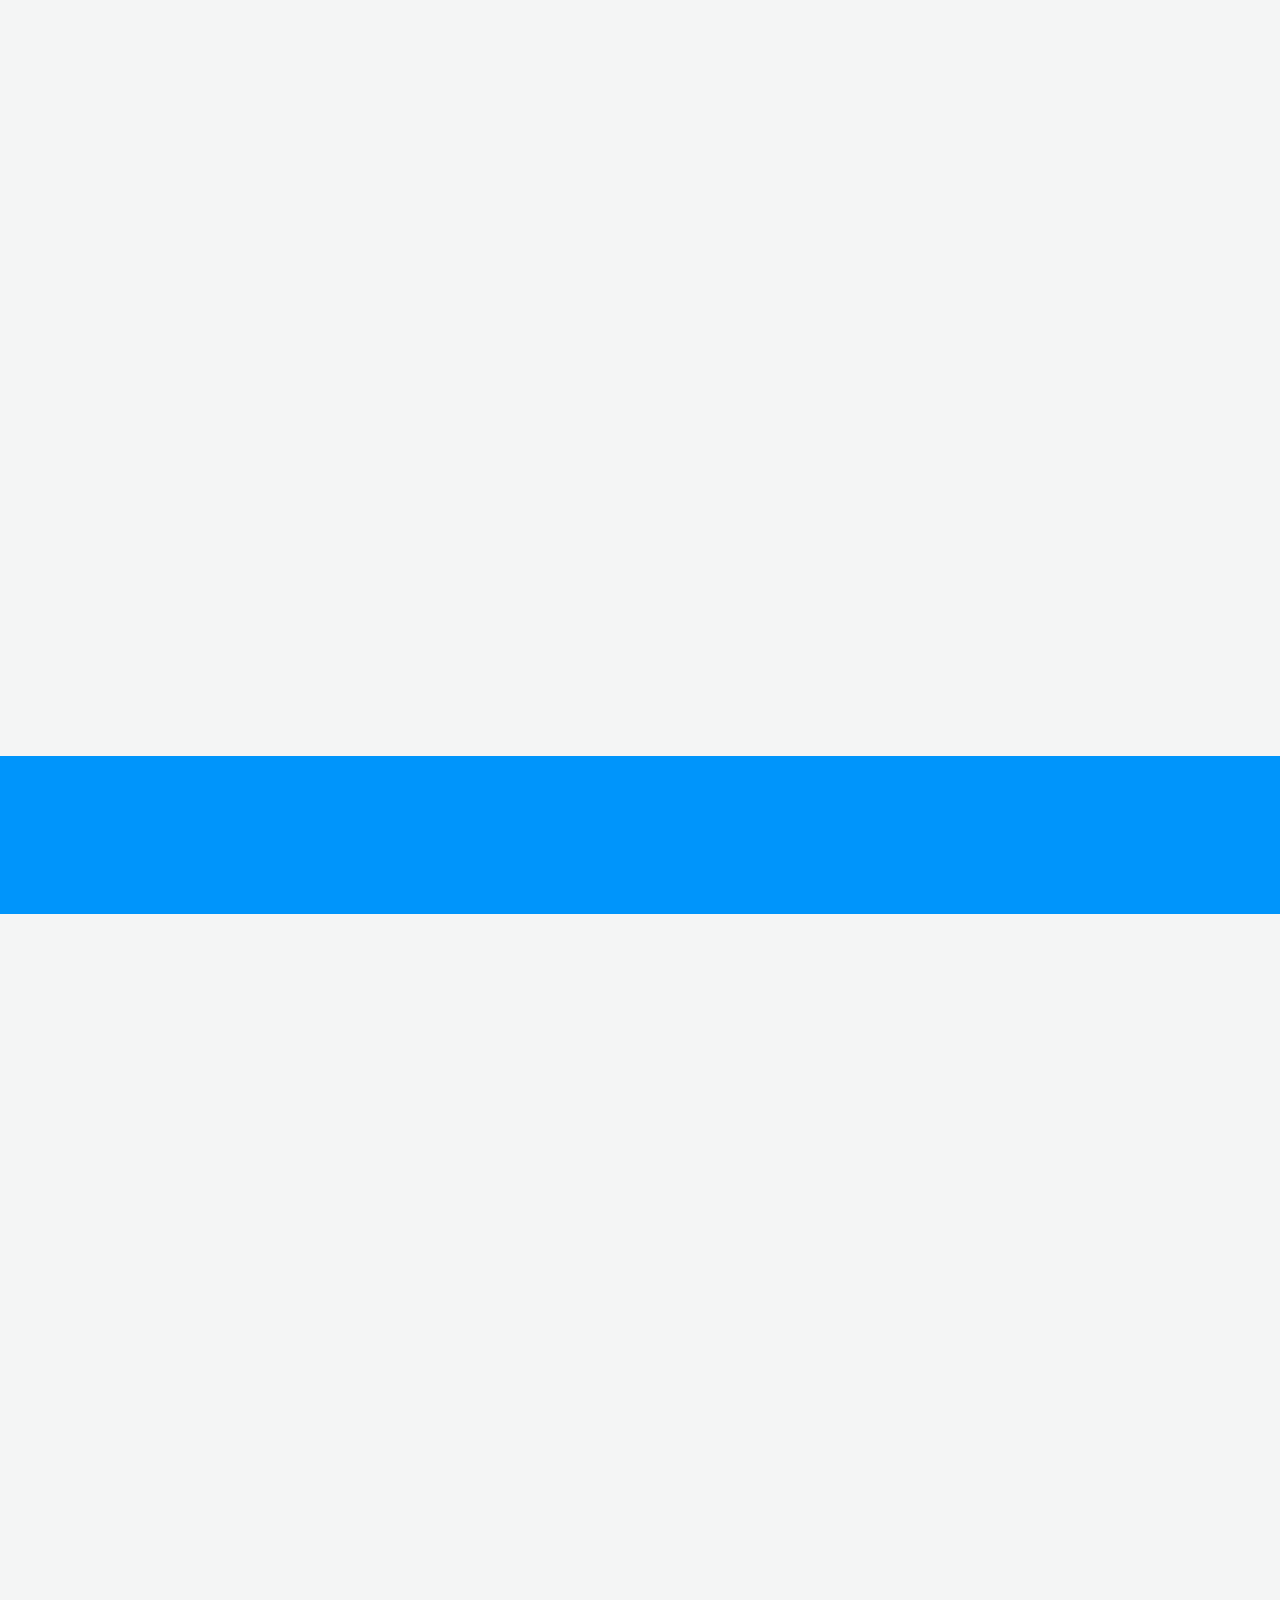
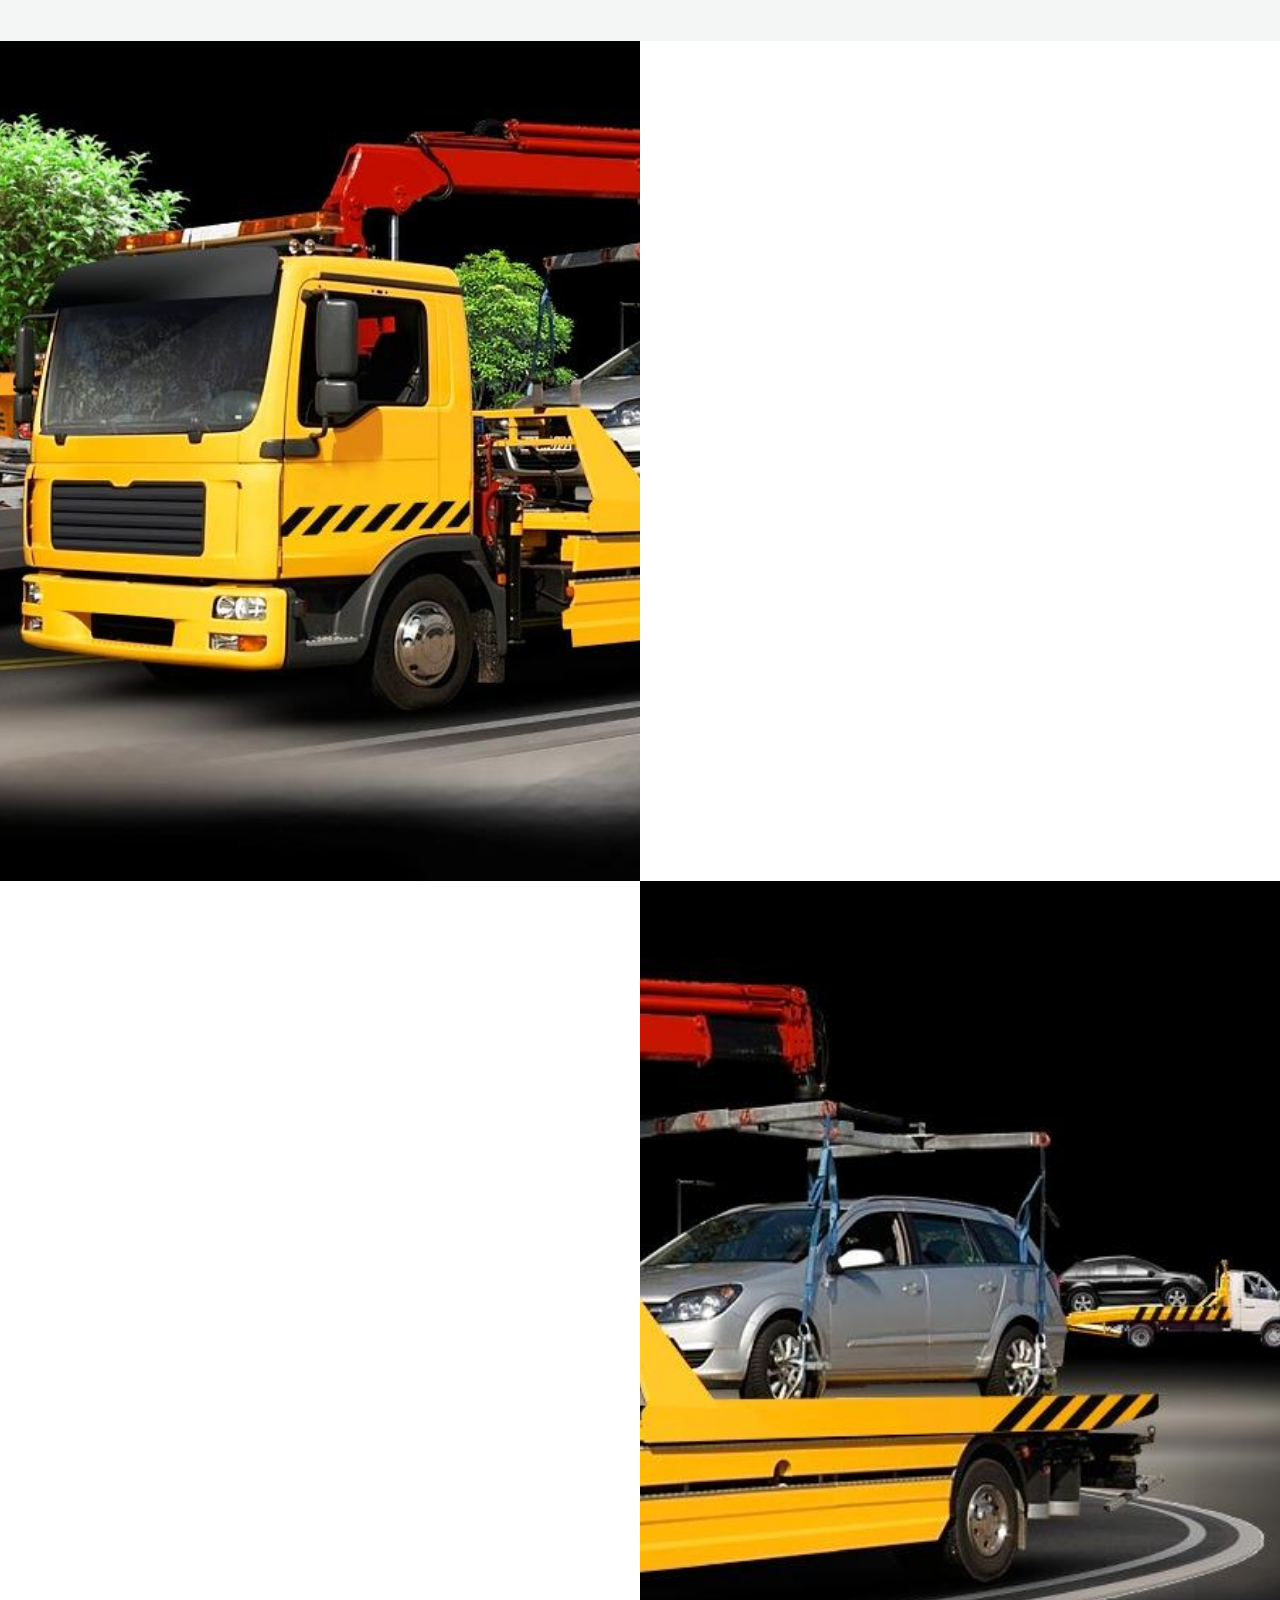
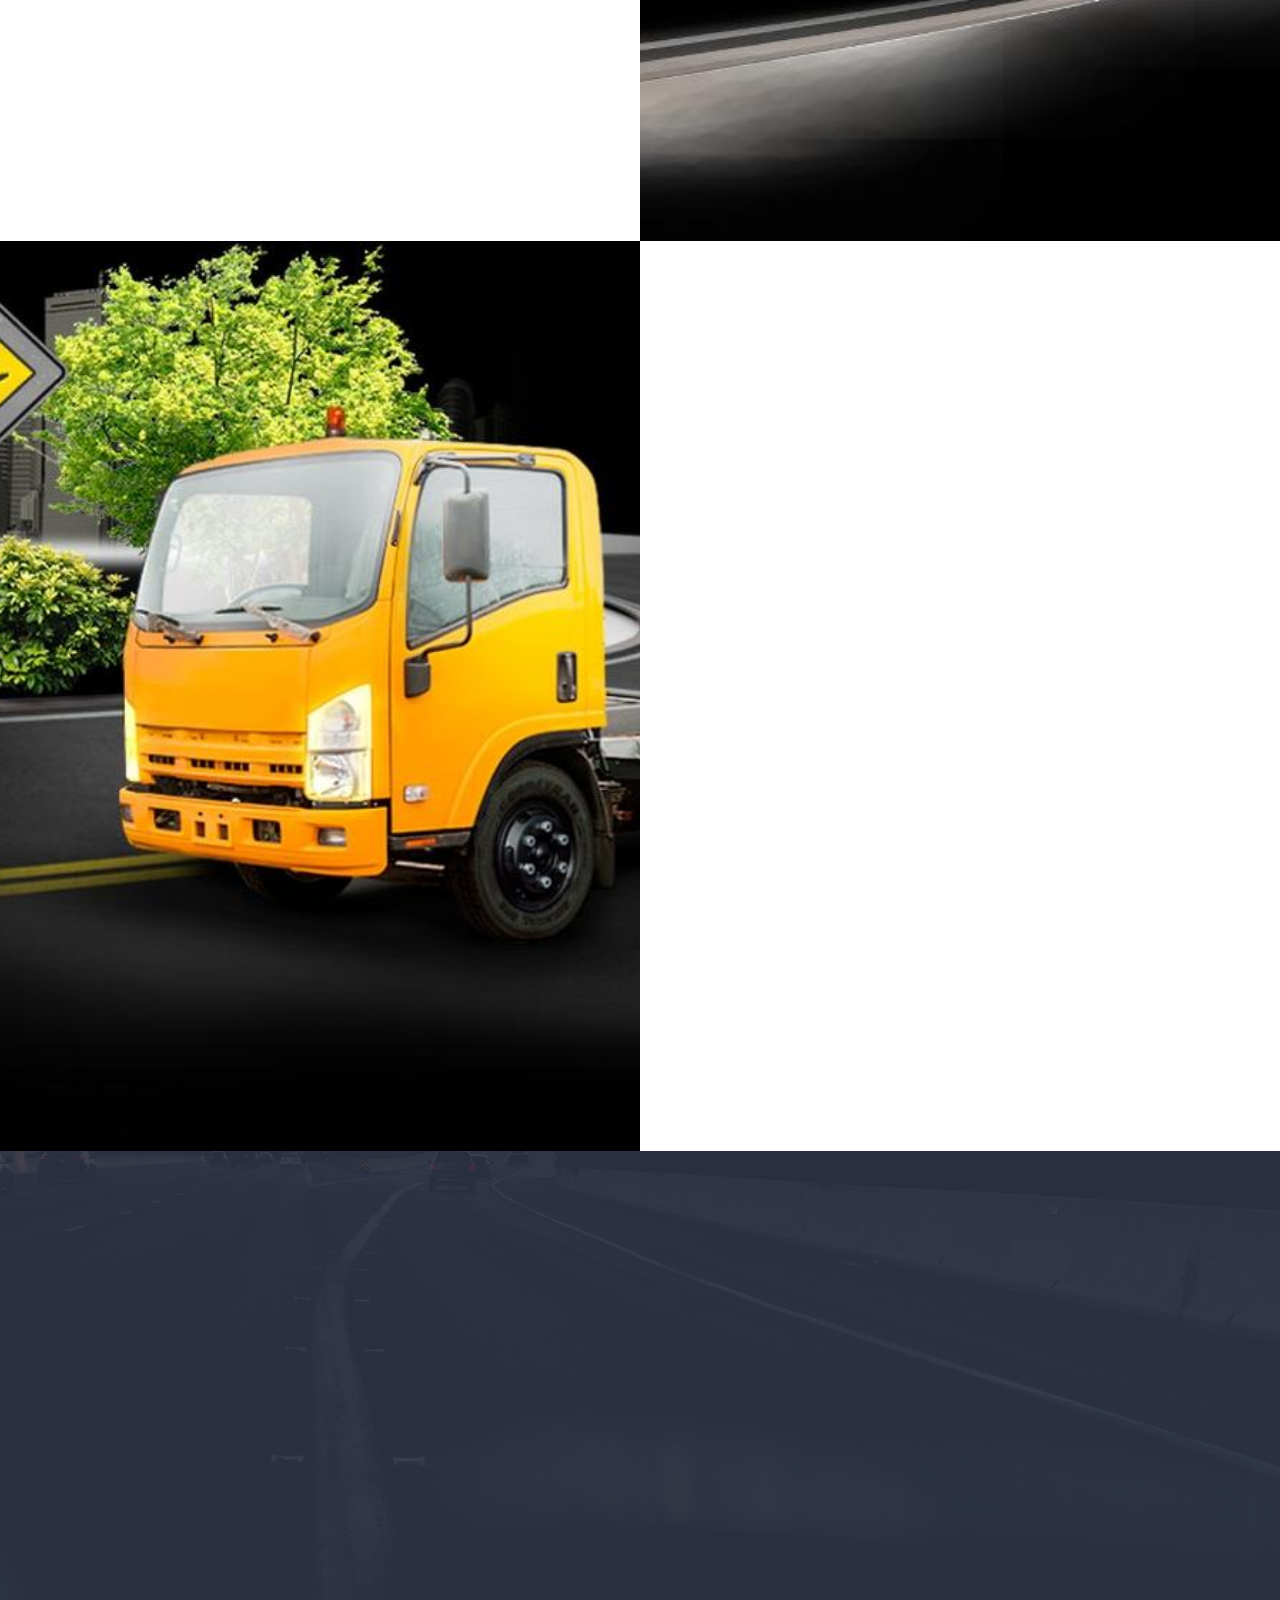
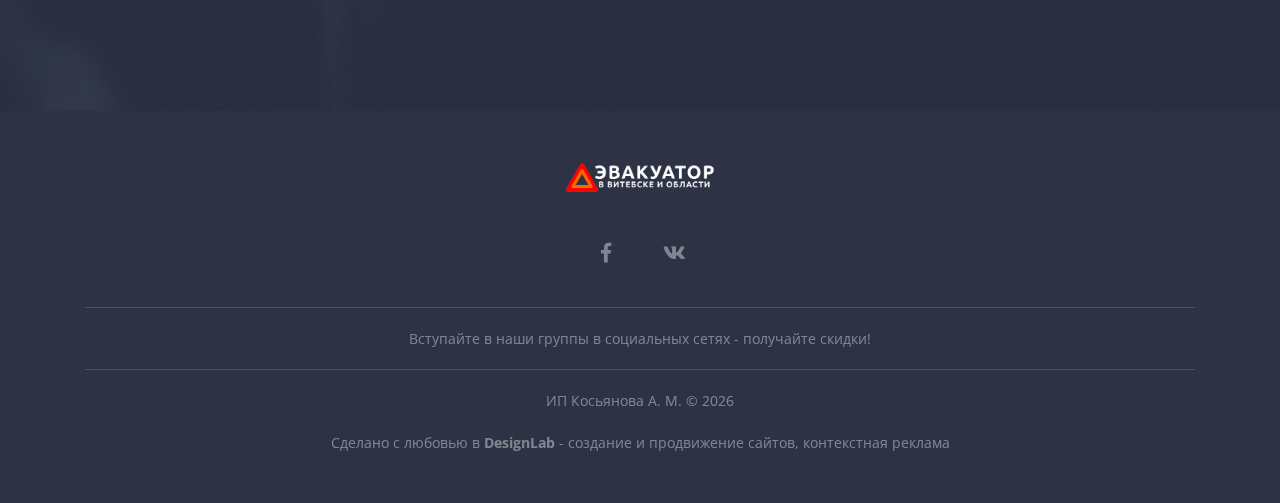
==== commit c42d7d8d: "изменено поведение кнопки на первом экране" ====
--- a/index.html
+++ b/index.html
@@ -1 +1,325 @@
-<!DOCTYPE html><html lang="en"><head><meta charset="utf-8"><meta name="viewport" content="width=device-width, initial-scale=1.0"><title>Эвакуатор в Витебске — дёшево! Звони: 8029 7197806</title><link href="lib/bootstrap/css/bootstrap.css" rel="stylesheet"><link href="lib/bootstrap-datetimepicker/css/bootstrap-datetimepicker.min.css" rel="stylesheet"><link href="lib/owl-carousel/owl.css" rel="stylesheet"><link href="lib/Swiper/css/swiper.min.css" rel="stylesheet"><link href="lib/owl-carousel/assets/owl.carousel.min.css" rel="stylesheet"><link href="lib/vegas/vegas.min.css" rel="stylesheet"><link href="lib/Magnific-Popup/magnific-popup.css" rel="stylesheet"><link href="lib/sweetalert/sweetalert2.min.css" rel="stylesheet"><link href="lib/materialize-parallax/materialize-parallax.css" rel="stylesheet"><link href="fonts/fontawesome-all.min.css" rel="stylesheet"><link href="fonts/pe-icon-7-stroke.css" rel="stylesheet"><link href="fonts/et-line-font.css" rel="stylesheet"><link href="css/animate.css" rel="stylesheet"><link href="css/main.css" rel="stylesheet"><link href="css/rgen-grids.css" rel="stylesheet"><link href="css/helper.css" rel="stylesheet"><link href="css/responsive.css" rel="stylesheet"><link href="css/themes/default.css" rel="stylesheet"><link href="css/template-custom.css" rel="stylesheet"><link rel="icon" href="images/favicons/favicon.ico"><link rel="apple-touch-icon" href="images/favicons/apple-touch-icon.png"><link rel="apple-touch-icon" sizes="72x72" href="images/favicons/apple-touch-icon-72x72.png"><link rel="apple-touch-icon" sizes="114x114" href="images/favicons/apple-touch-icon-114x114.png"><link rel="stylesheet" href="css/novi.css"><!--[if lt IE 9]><script src="js/html5shiv.js"></script><script src="js/respond.min.js"></script><![endif]--><!--[if IE 9 ]><script src="js/ie-matchmedia.js"></script><![endif]--><link rel="icon" type="image/x-icon" href="images/favicon.png"><meta name="keywords" content="вконтакте эвакуатор, вызвать эвакуатор, грузовой эвакуатор, грузовой эвакуатор витебск, заказать эвакуатор, номер эвакуатора, услуги эвакуатора, услуги эвакуатора цена, эвакуатор, эвакуатор в контакте витебск, эвакуатор беларусь, эвакуатор витебск, эвакуатор витебск вконтакте, эвакуатор витебск дешево, эвакуатор дешево, эвакуатор контакт, эвакуатор машин, эвакуатор цена"><meta name="description" content="Эвакуатор в Витебске — автопомощь и круглосуточная надёжная эвакуация вашего автомобиля. Узнай цену на услуги грузового эвакуатора машин — звони! 8029 7197806"></head><body><div class="page-loader"><b class="spinner"></b></div><div id="page" data-linkscroll="y"><header class="main-head dark" data-bgcolor="rgba(45, 51, 69, 1)"><div class="container"><div class="row gt0 align-items-center head-row" data-rgen-sm="h-reset"></div></div></header><header class="main-head dark" data-bgcolor="rgba(45, 51, 69, 1)"><div class="container"><div class="row gt0 align-items-center head-row" data-rgen-sm="h-reset"><div class="col-md-3 pos-rel"><a class="nav-handle" data-nav=".m-content" data-navopen="pe-7s-more" data-navclose="pe-7s-close"><i class="pe-7s-more"></i></a><div class="header-logo-wrp"><a class="header-logo pd-tb-small" href="index.html"><img src="images/evacuator-logo.png" alt="Brand logo"></a></div></div><div class="col-md-9 align-r m-content"><ul class="row gt20 justify-content-md-end mr-0 align-items-center"><li class="col-md-auto"><nav class="menu-wrp align-l"><ul class="menu"><li class="menu-item"><a href="index.html">Главная</a></li><li class="menu-item"><a href="uslugi.html">Услуги</a></li><li class="menu-item"><a href="evakuator-otzyvy.html">Отзывы</a></li><li class="menu-item"><a href="evakuator-kontakty.html">Контакты</a></li></ul></nav></li><li class="col-md-auto" data-rgen-sm="pd-0 pd-t-10 align-c"><a href="tel:+375297197806" target="_blank" class="btn btn-default solid mini"><i class="fas fa-phone mr-r-4"></i>+375 (29) 719-78-06</a></li></ul></div></div></div></header><section class="pos-rel pd-tb-medium" data-rgen-sm="pd-tb-small align-c"><div class="container"><div class="max-px-w600 typo-light" data-animate-in="fadeInLeft"><h1 class="title" data-rgen-sm="medium">ЭВАКУАТОР В ВИТЕБСКЕ: БЫСТРО, НЕДОРОГО, КРУГЛОСУТОЧНО</h1><h2 class="title-sub" data-rgen-sm="small">Надёжная <strong>служба эвакуации автомобиля</strong> с лучшей ценой в Витебске и области!<br>Бережно перевезём ваш легковой автомобиль, внедорожник, микроавтобус, грузовик и даже экскаватор!<br></h2><p class="title-sub" data-rgen-sm="small">Цена эвакуатора всего <strong style="color: #f00000; font-weight: 800;">45 рублей!</strong></p><a href="tel:+375297197806" class="btn btn-white solid bdr-2 set-popup">+37529 7197806</a></div></div><div class="bg-holder full-wh z0"><b data-bgholder="overlay" class="full-wh z5"></b><div data-bgholder="video" class="videobg z4 full-wh"></div><div data-bgholder="slider" class="full-wh z3" data-rgen-sm="h100"><div class="bgslider full-wh"></div></div><div data-bgholder="parallax" class="full-wh z2" data-parallax-img="images/footer-hero-1600x824.jpg"></div><b data-bgholder="bg-img" class="full-wh bg-cover bg-cc z1"></b></div></section><section class="pos-rel pd-tb-small bg-gray" data-rgen-sm="pd-tb-small align-c" id="services"><div class="container align-c"><div class="w75 mr-auto" data-animate-in="fadeIn"><h2 class="title large" data-rgen-sm="medium">Эвакуатор Витебск — ожидание не более 15 минут</h2><p class="title-sub mr-b-60" data-rgen-sm="small">Опыт более 10 лет. Низкие цены и быстрая подача эвакуатора. Работаем по Витебску и Витебской области без праздников и выходных. Честные цены и скидки. В нашем парке несколько типов эвакуаторов для любого вида транспорта - от легкового автомобиля и заканчивая эвакуатором дорожной и специальной техники.</p></div><div class="row gt40 mb20"><div class="col-md-4" data-animate-in="fadeInUp|0.1"><div class="info-obj img-t g30 align-c"><div class="img"><img src="images/evacuator-legkovyh.jpg" alt="image"></div><div class="info"><h3 class="title mini">Эвакуатор легковых автомобилей и паркетников</h3><p class="mr-0">Профессиональный <strong>эвакуатор легковых авто</strong>, паркетников и полулегковых автомобилей и техники весом до 1,5 тонн</p><br><a href="legkovoj-evakuator.html" class="btn btn-default mini rd-0">Подробное описание</a></div></div></div><div class="col-md-4" data-animate-in="fadeInUp|0.2"><div class="info-obj img-t g30 align-c"><div class="img"><img src="images/evacuator-jeep.jpg" alt="image"></div><div class="info"><h3 class="title mini">Эвакуатор джипов и внедорожников</h3><p class="mr-0">Профессиональный <strong>эвакуатор внедорожников</strong>, кроссоверов, нестандартных легковых автомобилей весом до 3 тонн</p><br><a href="evakuator-vnedorozhnikov.html" class="btn btn-default mini rd-0">Подробное описание</a></div></div></div><div class="col-md-4" data-animate-in="fadeInUp|0.3"><div class="info-obj img-t g30 align-c"><div class="img"><img src="images/evacuator-mikroavtobusov.jpg" alt="image"></div><div class="info"><h3 class="title mini">Эвакуатор автобусов и микроавтобусов</h3><p class="mr-0">Профессиональный <strong>эвакуатор микроавтобусов</strong>, минивенов, автобусов и габаритных автомобилей весом до 4 тонн</p><br><a href="evakuator-mikroavtobusov.html" class="btn btn-default mini rd-0">Подробное описание</a></div></div></div></div><div class="row gt40 mb20"><div class="col-md-4" data-animate-in="fadeInUp|0.1"><div class="info-obj img-t g30 align-c"><div class="img"><img src="images/vnedorozhnaya-evacuacia.jpg" alt="image"></div><div class="info"><h3 class="title mini">Внедорожный эвакуатор автомобилей</h3><p class="mr-0"><strong>Внедорожный эвакуатор</strong> вашего автомобиля - легковых, грузовой и специальной техники весом до 8 тонн</p><br><a href="vnedorozhnyj-evakuator.html" class="btn btn-default mini rd-0">Подробное описание</a></div></div></div><div class="col-md-4" data-animate-in="fadeInUp|0.2"><div class="info-obj img-t g30 align-c"><div class="img"><img src="images/evakuator-gruzovikh.jpg" alt="image"></div><div class="info"><h3 class="title mini">Грузовой эвакуатор трал для крупногабаритной техники</h3><p class="mr-0"><strong>Грузовой эвакуатор трал</strong> для любых грузовиков, автобусов, нестандартного транспорта до 8 тонн</p><br><a href="gruzovoj-evakuator.html" class="btn btn-default mini rd-0">Подробное описание</a></div></div></div><div class="col-md-4" data-animate-in="fadeInUp|0.3"><div class="info-obj img-t g30 align-c"><div class="img"><img src="images/evakuator-spectechniki.jpg" alt="image"></div><div class="info"><h3 class="title mini">Эвакуатор дорожной и строительной&nbsp;техники</h3><p class="mr-0"><strong>Эвакуатор для спецтехники</strong>, любых негабаритных видов транспорта - дорожных катков, бульдозеров, экскаваторов</p><br><a href="evakuator-spectehniki.html" class="btn btn-default mini rd-0">Подробное описание</a></div></div></div></div></div><div class="bg-holder full-wh z0"><b data-bgholder="overlay" class="full-wh z5" data-bgcolor="rgba(45, 51, 69, 0)"></b><div data-bgholder="parallax" class="full-wh z2"></div><b data-bgholder="bg-img" class="full-wh bg-cover bg-cc z1"></b></div></section><section class="pd-tb-mini bg-default pos-rel" data-rgen-sm="pd-tb-small align-c"><div class="container typo-light"><div class="row gt20 middle-md"><div class="col-md-7" data-animate-in="fadeInLeft"><h2 class="title small" data-rgen-sm="medium">Закажите эвакуатор и мы приедем за 15 минут!</h2></div><div class="col-md-4 offset-md-1" data-animate-in="fadeInRight"><a href="tel:+375297197806" class="btn btn-white solid large block bdr-2 align-c" data-rgen-sm="medium bold-n">+375 (29) 719-78-06</a></div></div></div><div class="bg-holder full-wh z0"><b data-bgholder="overlay" class="full-wh z5" data-bgcolor="rgba(45, 51, 69, 0)"></b><div data-bgholder="parallax" class="full-wh z2"></div><b data-bgholder="bg-img" class="full-wh bg-cover bg-cc z1"></b></div></section><section class="pos-rel pd-tb-small bg-gray" data-rgen-sm="pd-tb-small align-c" id="services"><div class="container align-c"><div class="w75 mr-auto" data-animate-in="fadeIn"><h2 class="title large" data-rgen-sm="medium">Преимущества заказа эвакуатора у нас</h2><p class="title-sub mr-b-60" data-rgen-sm="small"></p></div><div class="row gt40 mb20"><div class="col-md-3" data-animate-in="fadeInUp|0.1"><div class="info-obj img-t g30 align-c"><div class="img"><img src="images/ic-quick.png" alt="image"></div><div class="info"><h3 class="title mini">Быстрая подача эвакуатора</h3><p class="mr-0">Наши эвакуаторы дежурят во всех районах Витебска. Благодаря этому мы прибываем на место в течение 15 минут.</p></div></div></div><div class="col-md-3" data-animate-in="fadeInUp|0.2"><div class="info-obj img-t g30 align-c"><div class="img"><img src="images/ic-price.png" alt="image"></div><div class="info"><h3 class="title mini">Низкие цены на эвакуацию</h3><p class="mr-0">Мы работаем без посредников, и благодаря собственному автопарку техники обеспечиваем наиболее привлекательные цены в Витебске</p></div></div></div><div class="col-md-3" data-animate-in="fadeInUp|0.3"><div class="info-obj img-t g30 align-c"><div class="img"><img src="images/ic-around-1-99x100.png" alt="image"></div><div class="info"><h3 class="title mini">Круглосуточно, без выходных</h3><p class="mr-0">Мы готовы придти к вам на помощь в любое время суток. Заказать эвакуатор в нашей компании вы можете 24 часа в сутки, 7 дней в неделю.</p></div></div></div><div class="col-md-3" data-animate-in="fadeInUp|0.3"><div class="info-obj img-t g30 align-c"><div class="img"><img src="images/ic-location.png" alt="image"></div><div class="info"><h3 class="title mini">Работаем по всему городу и области</h3><p class="mr-0">Мы гарантированно приедем и поможем, где бы вы ни находились.</p></div></div></div></div></div><div class="bg-holder full-wh z0"><b data-bgholder="overlay" class="full-wh z5" data-bgcolor="rgba(45, 51, 69, 0)"></b><div data-bgholder="parallax" class="full-wh z2"></div><b data-bgholder="bg-img" class="full-wh bg-cover bg-cc z1"></b></div></section><section class="pos-rel pd-tb-medium" data-rgen-sm="pd-0 align-c"><div class="bg-holder img-half l full-wh z0" data-rgen-sm="pos-rel px-h400"><b data-bgholder="overlay" class="full-wh z5" data-bgcolor="rgba(45, 51, 69, 0)"></b><div data-bgholder="video" class="videobg z4 full-wh"></div><div data-bgholder="slider" class="full-wh z3" data-rgen-sm="h100"><div class="bgslider full-wh"></div></div><div data-bgholder="parallax" class="full-wh z2 bg-cover bg-cc" data-parallax-img="images/eva10ta-469x593.jpg"></div><b data-bgholder="bg-img" data-bg="images/bg-img3.jpg" class="full-wh bg-cover bg-cc z1"></b></div><div class="container"><div class="row mb20"><div class="col-md-6"></div><div class="col-md-5 offset-md-1" data-rgen-sm="pd-30" data-animate-in="fadeInRight"><h2 class="title f-1 large bold-1" data-rgen-sm="medium">Когда нужно вызывать эвакуатор</h2><p class="title-sub small" data-rgen-sm="small">Внезапная поломка автомобиля или ДТП всегда происходят неожиданно, не вовремя и очень некстати. В условиях ограниченного временного ресурса остается только один выход – поиск и <strong>вызов эвакуатора в Витебске</strong>. Как ни странно, но даже в таком городе как Витебск, крупных компаний, которые могут предложить исправный автоэвакуатор в режиме 24/7 в городе на самом деле немного.</p></div></div></div></section><section class="pos-rel pd-tb-medium" data-rgen-sm="pd-0 align-c"><div class="bg-holder img-half r z0" data-rgen-sm="pos-rel px-h400"><b data-bgholder="overlay" class="full-wh z5" data-bgcolor="rgba(45, 51, 69, 0)"></b><div data-bgholder="video" class="videobg z4 full-wh"></div><div data-bgholder="slider" class="full-wh z3" data-rgen-sm="h100"><div class="bgslider full-wh"></div></div><div data-bgholder="parallax" class="full-wh z2" data-parallax-img="images/eva10ta-623x593-2.jpg"></div><b data-bgholder="bg-img" data-bg="images/bg-img2.jpg" class="full-wh bg-cover bg-cc z1"></b></div><div class="container"><div class="row mb20"><div class="col-md-5" data-rgen-sm="pd-30" data-animate-in="fadeInLeft"><h2 class="title f-1 large bold-1" data-rgen-sm="medium">Рекомендации при заказе эвакуатора</h2><p class="title-sub small" data-rgen-sm="small">Обязательно убедитесь, что грузоподъемность эвакуатора соответствует разрешенной массе вашего автомобиля. Уточните у водителя наличие подкатных тележек, в случае, если колеса вашего автомобиля заблокированы. Подготовьте оригиналы документов к автомобилю - водитель не возьмёт перевозить вам автомобиль без документов. Благодаря наработанному опыту, технологиям и штату квалифицированных водителей, мы можем оказать неотложную помощь на дороге в течение 15-20 минут.</p><p></p></div><div class="col-md-6 offset-md-1"></div></div></div></section><section class="pos-rel pd-tb-medium" data-rgen-sm="pd-0 align-c"><div class="bg-holder img-half l full-wh z0" data-rgen-sm="pos-rel px-h400"><b data-bgholder="overlay" class="full-wh z5" data-bgcolor="rgba(45, 51, 69, 0)"></b><div data-bgholder="video" class="videobg z4 full-wh"></div><div data-bgholder="slider" class="full-wh z3" data-rgen-sm="h100"><div class="bgslider full-wh"></div></div><div data-bgholder="parallax" class="full-wh z2 bg-cover bg-cc" data-parallax-img="images/evakuator-hero-670x638-1.jpg"></div><b data-bgholder="bg-img" data-bg="images/bg-img3.jpg" class="full-wh bg-cover bg-cc z1"></b></div><div class="container"><div class="row mb20"><div class="col-md-6"></div><div class="col-md-5 offset-md-1" data-rgen-sm="pd-30" data-animate-in="fadeInRight"><h2 class="title f-1 large bold-1" data-rgen-sm="medium">Работаем как по наличному, <br>так и по безналичному расчету</h2><p class="title-sub small" data-rgen-sm="small">Наши цены фиксированные, без скрытых платежей. Окончательная стоимость эвакуции оговаривается индивидуально. Зависит от времени, места и условий эвакуации (автомобиль сильно разбитый или в кювете). А так же от маршрута и конечного пункта доставки</p><p></p></div></div></div></section><section class="pd-tb-medium bg-default" data-rgen-sm="pd-tb-medium"><div class="container small typo-light align-c"><div class="w75 mr-auto" data-animate-in="fadeInUp"><h2 class="title mr-b-mini" data-rgen-sm="medium">Закажите эвакуатор прямо сейчас!</h2><p class="fs16 mr-b-mini">Передайте оператору все необходимые данные: <br>Марка, модель и вес автомобиля. <br>Откуда забирать автомобиль и куда транспортировать</p><a href="tel:+375297197806" class="btn btn-default solid">+375 (29) 719-78-06</a></div></div><div class="bg-holder full-wh z0"><b data-bgholder="overlay" class="full-wh z5" data-bgcolor="rgba(45, 51, 69, 0.9)"></b><div data-bgholder="parallax" class="full-wh z2" data-parallax-img="images/jose-fontano-invggqr-3.jpg"></div><b data-bgholder="bg-img" data-bg="images/jose-fontano-invggqr-2.jpg" class="full-wh bg-cover bg-cc z1"></b></div></section><footer class="pos-rel pd-tb-mini bg-dark" data-rgen-sm="pd-tb-mini"><div class="container typo-light align-c"><p data-animate-in="fadeIn" style="animation-delay: 0s;" class="animated fadeIn full-visible"><a href="#" class="inline-block max-px-w150"><img src="images/evacuator-logo-1.png" class="max-px-w140" alt="logo"></a></p><p class="op-04 animated fadeIn full-visible" data-animate-in="fadeIn|0.1" style="animation-delay: 0.1s;"><a href="https://www.facebook.com/groups/evacuator.v.vitebske/" target="_blank" class="sq60 fs20 mr-4 rd-4 iconbox btn-white"><i class="fab fa-facebook-f"></i></a><a href="https://vk.com/evacuator_v_vitebske" target="_blank" class="sq60 fs20 mr-4 rd-4 iconbox btn-white"><i class="fab fa-vk"></i></a></p><hr class="light"><p class="op-04">Вступайте в наши группы в социальных сетях - получайте скидки!</p><hr class="light"><p class="mr-0 op-04"><a href="/" target="_blank">ИП Косьянова А. М.</a> © <span class="copyright-year">2020 </span></p><br><p class="mr-0 op-04">Сделано с любовью в <a target="_blank" href="https://designlab.su/"><strong>DesignLab</strong></a> - создание и продвижение сайтов, <a target="_blank" href="https://designlab.su/kontekstnaya-reklama">контекстная реклама</a></p></div><div class="bg-holder full-wh z0"><b data-bgholder="overlay" class="full-wh z5" data-bgcolor="rgba(45, 51, 69, 0)"></b><div data-bgholder="parallax" class="full-wh z2"></div><b data-bgholder="bg-img" class="full-wh bg-cover bg-cc z1"></b></div></footer></div><script src="js/webfonts.js" type="text/javascript"></script><script src="lib/jquery/jquery-3.3.1.min.js" type="text/javascript"></script><script src="lib/jquery/jquery-migrate-3.0.0.min.js" type="text/javascript"></script><script src="lib/jquery/popper.min.js" type="text/javascript"></script><script src="lib/bootstrap/js/bootstrap.min.js" type="text/javascript"></script><script src="lib/jquery-smooth-scroll/jquery.smooth-scroll.min.js" type="text/javascript"></script><script src="lib/jQuery-viewport-checker/jquery.viewportchecker.min.js" type="text/javascript"></script><script src="lib/Swiper/js/swiper.min.js" type="text/javascript"></script><script src="lib/owl-carousel/owl.js" type="text/javascript"></script><script src="lib/Magnific-Popup/jquery.magnific-popup.min.js" type="text/javascript"></script><script src="lib/isotope/imagesloaded.pkgd.min.js" type="text/javascript"></script><script src="lib/isotope/isotope.pkgd.min.js" type="text/javascript"></script><script src="lib/isotope/packery-mode.pkgd.min.js" type="text/javascript"></script><script src="lib/sweetalert/sweetalert2.min.js" type="text/javascript"></script><script src="lib/jquery-validation/jquery.validate.min.js" type="text/javascript"></script><script src="lib/youtubebackground/jquery.youtubebackground.js" type="text/javascript"></script><script src="lib/Vide/jquery.vide.min.js" type="text/javascript"></script><script src="lib/vegas/vegas.min.js" type="text/javascript"></script><script src="lib/materialize-parallax/materialize-parallax.js" type="text/javascript"></script><script src="lib/countUp/countUp.js" type="text/javascript"></script><script src="lib/stellar/jquery.stellar.min.js" type="text/javascript"></script><script src="js/enquire.min.js" type="text/javascript"></script><script src="js/main.js"></script></body></html>+<!DOCTYPE html>
+<html lang="en">
+
+<head>
+    <meta charset="utf-8">
+    <meta name="viewport" content="width=device-width, initial-scale=1.0">
+    <title>Эвакуатор в Витебске — дёшево! Звони: 8029 7197806</title>
+    <link href="lib/bootstrap/css/bootstrap.css" rel="stylesheet">
+    <link href="lib/bootstrap-datetimepicker/css/bootstrap-datetimepicker.min.css" rel="stylesheet">
+    <link href="lib/owl-carousel/owl.css" rel="stylesheet">
+    <link href="lib/Swiper/css/swiper.min.css" rel="stylesheet">
+    <link href="lib/owl-carousel/assets/owl.carousel.min.css" rel="stylesheet">
+    <link href="lib/vegas/vegas.min.css" rel="stylesheet">
+    <link href="lib/Magnific-Popup/magnific-popup.css" rel="stylesheet">
+    <link href="lib/sweetalert/sweetalert2.min.css" rel="stylesheet">
+    <link href="lib/materialize-parallax/materialize-parallax.css" rel="stylesheet">
+    <link href="fonts/fontawesome-all.min.css" rel="stylesheet">
+    <link href="fonts/pe-icon-7-stroke.css" rel="stylesheet">
+    <link href="fonts/et-line-font.css" rel="stylesheet">
+    <link href="css/animate.css" rel="stylesheet">
+    <link href="css/main.css" rel="stylesheet">
+    <link href="css/rgen-grids.css" rel="stylesheet">
+    <link href="css/helper.css" rel="stylesheet">
+    <link href="css/responsive.css" rel="stylesheet">
+    <link href="css/themes/default.css" rel="stylesheet">
+    <link href="css/template-custom.css" rel="stylesheet">
+    <link rel="icon" href="images/favicons/favicon.ico">
+    <link rel="apple-touch-icon" href="images/favicons/apple-touch-icon.png">
+    <link rel="apple-touch-icon" sizes="72x72" href="images/favicons/apple-touch-icon-72x72.png">
+    <link rel="apple-touch-icon" sizes="114x114" href="images/favicons/apple-touch-icon-114x114.png">
+    <link rel="stylesheet" href="css/novi.css">
+    <!--[if lt IE 9]><script src="js/html5shiv.js"></script><script src="js/respond.min.js"></script><![endif]-->
+    <!--[if IE 9 ]><script src="js/ie-matchmedia.js"></script><![endif]-->
+    <link rel="icon" type="image/x-icon" href="images/favicon.png">
+    <meta name="keywords" content="вконтакте эвакуатор, вызвать эвакуатор, грузовой эвакуатор, грузовой эвакуатор витебск, заказать эвакуатор, номер эвакуатора, услуги эвакуатора, услуги эвакуатора цена, эвакуатор, эвакуатор в контакте витебск, эвакуатор беларусь, эвакуатор витебск, эвакуатор витебск вконтакте, эвакуатор витебск дешево, эвакуатор дешево, эвакуатор контакт, эвакуатор машин, эвакуатор цена">
+    <meta name="description" content="Эвакуатор в Витебске — автопомощь и круглосуточная надёжная эвакуация вашего автомобиля. Узнай цену на услуги грузового эвакуатора машин — звони! 8029 7197806">
+</head>
+
+<body>
+    <div class="page-loader"><b class="spinner"></b></div>
+    <div id="page" data-linkscroll="y">
+        <header class="main-head dark" data-bgcolor="rgba(45, 51, 69, 1)">
+            <div class="container">
+                <div class="row gt0 align-items-center head-row" data-rgen-sm="h-reset"></div>
+            </div>
+        </header>
+        <header class="main-head dark" data-bgcolor="rgba(45, 51, 69, 1)">
+            <div class="container">
+                <div class="row gt0 align-items-center head-row" data-rgen-sm="h-reset">
+                    <div class="col-md-3 pos-rel"><a class="nav-handle" data-nav=".m-content" data-navopen="pe-7s-more" data-navclose="pe-7s-close"><i class="pe-7s-more"></i></a>
+                        <div class="header-logo-wrp"><a class="header-logo pd-tb-small" href="index.html"><img src="images/evacuator-logo.png" alt="Brand logo"></a></div>
+                    </div>
+                    <div class="col-md-9 align-r m-content">
+                        <ul class="row gt20 justify-content-md-end mr-0 align-items-center">
+                            <li class="col-md-auto">
+                                <nav class="menu-wrp align-l">
+                                    <ul class="menu">
+                                        <li class="menu-item"><a href="index.html">Главная</a></li>
+                                        <li class="menu-item"><a href="uslugi.html">Услуги</a></li>
+                                        <li class="menu-item"><a href="evakuator-otzyvy.html">Отзывы</a></li>
+                                        <li class="menu-item"><a href="evakuator-kontakty.html">Контакты</a></li>
+                                    </ul>
+                                </nav>
+                            </li>
+                            <li class="col-md-auto" data-rgen-sm="pd-0 pd-t-10 align-c"><a href="tel:+375297197806" target="_blank" class="btn btn-default solid mini"><i class="fas fa-phone mr-r-4"></i>+375 (29) 719-78-06</a></li>
+                        </ul>
+                    </div>
+                </div>
+            </div>
+        </header>
+        <section class="pos-rel pd-tb-medium" data-rgen-sm="pd-tb-small align-c">
+            <div class="container">
+                <div class="max-px-w600 typo-light" data-animate-in="fadeInLeft">
+                    <h1 class="title" data-rgen-sm="medium">ЭВАКУАТОР В ВИТЕБСКЕ: БЫСТРО, НЕДОРОГО, КРУГЛОСУТОЧНО</h1>
+                    <h2 class="title-sub" data-rgen-sm="small">Надёжная <strong>служба эвакуации автомобиля</strong> с лучшей ценой в Витебске и области!<br>Бережно перевезём ваш легковой автомобиль, внедорожник, микроавтобус, грузовик и даже экскаватор!<br></h2>
+                    <p class="title-sub" data-rgen-sm="small">Цена эвакуатора всего <strong style="color: #f00000; font-weight: 800;">45 рублей!</strong></p><a href="tel:+375297197806" class="btn btn-default btn-lg" target="_blank">+375 29 719-78-06</a>
+                </div>
+            </div>
+            <div class="bg-holder full-wh z0"><b data-bgholder="overlay" class="full-wh z5"></b>
+                <div data-bgholder="video" class="videobg z4 full-wh"></div>
+                <div data-bgholder="slider" class="full-wh z3" data-rgen-sm="h100">
+                    <div class="bgslider full-wh"></div>
+                </div>
+                <div data-bgholder="parallax" class="full-wh z2" data-parallax-img="images/footer-hero-1600x824.jpg"></div><b data-bgholder="bg-img" class="full-wh bg-cover bg-cc z1"></b>
+            </div>
+        </section>
+        <section class="pos-rel pd-tb-small bg-gray" data-rgen-sm="pd-tb-small align-c" id="services">
+            <div class="container align-c">
+                <div class="w75 mr-auto" data-animate-in="fadeIn">
+                    <h2 class="title large" data-rgen-sm="medium">Эвакуатор Витебск — ожидание не более 15 минут</h2>
+                    <p class="title-sub mr-b-60" data-rgen-sm="small">Опыт более 10 лет. Низкие цены и быстрая подача эвакуатора. Работаем по Витебску и Витебской области без праздников и выходных. Честные цены и скидки. В нашем парке несколько типов эвакуаторов для любого вида транспорта - от легкового автомобиля и заканчивая эвакуатором дорожной и специальной техники.</p>
+                </div>
+                <div class="row gt40 mb20">
+                    <div class="col-md-4" data-animate-in="fadeInUp|0.1">
+                        <div class="info-obj img-t g30 align-c">
+                            <div class="img"><img src="images/evacuator-legkovyh.jpg" alt="image"></div>
+                            <div class="info">
+                                <h3 class="title mini">Эвакуатор легковых автомобилей и паркетников</h3>
+                                <p class="mr-0">Профессиональный <strong>эвакуатор легковых авто</strong>, паркетников и полулегковых автомобилей и техники весом до 1,5 тонн</p><br><a href="legkovoj-evakuator.html" class="btn btn-default mini rd-0">Подробное описание</a>
+                            </div>
+                        </div>
+                    </div>
+                    <div class="col-md-4" data-animate-in="fadeInUp|0.2">
+                        <div class="info-obj img-t g30 align-c">
+                            <div class="img"><img src="images/evacuator-jeep.jpg" alt="image"></div>
+                            <div class="info">
+                                <h3 class="title mini">Эвакуатор джипов и внедорожников</h3>
+                                <p class="mr-0">Профессиональный <strong>эвакуатор внедорожников</strong>, кроссоверов, нестандартных легковых автомобилей весом до 3 тонн</p><br><a href="evakuator-vnedorozhnikov.html" class="btn btn-default mini rd-0">Подробное описание</a>
+                            </div>
+                        </div>
+                    </div>
+                    <div class="col-md-4" data-animate-in="fadeInUp|0.3">
+                        <div class="info-obj img-t g30 align-c">
+                            <div class="img"><img src="images/evacuator-mikroavtobusov.jpg" alt="image"></div>
+                            <div class="info">
+                                <h3 class="title mini">Эвакуатор автобусов и микроавтобусов</h3>
+                                <p class="mr-0">Профессиональный <strong>эвакуатор микроавтобусов</strong>, минивенов, автобусов и габаритных автомобилей весом до 4 тонн</p><br><a href="evakuator-mikroavtobusov.html" class="btn btn-default mini rd-0">Подробное описание</a>
+                            </div>
+                        </div>
+                    </div>
+                </div>
+                <div class="row gt40 mb20">
+                    <div class="col-md-4" data-animate-in="fadeInUp|0.1">
+                        <div class="info-obj img-t g30 align-c">
+                            <div class="img"><img src="images/vnedorozhnaya-evacuacia.jpg" alt="image"></div>
+                            <div class="info">
+                                <h3 class="title mini">Внедорожный эвакуатор автомобилей</h3>
+                                <p class="mr-0"><strong>Внедорожный эвакуатор</strong> вашего автомобиля - легковых, грузовой и специальной техники весом до 8 тонн</p><br><a href="vnedorozhnyj-evakuator.html" class="btn btn-default mini rd-0">Подробное описание</a>
+                            </div>
+                        </div>
+                    </div>
+                    <div class="col-md-4" data-animate-in="fadeInUp|0.2">
+                        <div class="info-obj img-t g30 align-c">
+                            <div class="img"><img src="images/evakuator-gruzovikh.jpg" alt="image"></div>
+                            <div class="info">
+                                <h3 class="title mini">Грузовой эвакуатор трал для крупногабаритной техники</h3>
+                                <p class="mr-0"><strong>Грузовой эвакуатор трал</strong> для любых грузовиков, автобусов, нестандартного транспорта до 8 тонн</p><br><a href="gruzovoj-evakuator.html" class="btn btn-default mini rd-0">Подробное описание</a>
+                            </div>
+                        </div>
+                    </div>
+                    <div class="col-md-4" data-animate-in="fadeInUp|0.3">
+                        <div class="info-obj img-t g30 align-c">
+                            <div class="img"><img src="images/evakuator-spectechniki.jpg" alt="image"></div>
+                            <div class="info">
+                                <h3 class="title mini">Эвакуатор дорожной и строительной&nbsp;техники</h3>
+                                <p class="mr-0"><strong>Эвакуатор для спецтехники</strong>, любых негабаритных видов транспорта - дорожных катков, бульдозеров, экскаваторов</p><br><a href="evakuator-spectehniki.html" class="btn btn-default mini rd-0">Подробное описание</a>
+                            </div>
+                        </div>
+                    </div>
+                </div>
+            </div>
+            <div class="bg-holder full-wh z0"><b data-bgholder="overlay" class="full-wh z5" data-bgcolor="rgba(45, 51, 69, 0)"></b>
+                <div data-bgholder="parallax" class="full-wh z2"></div><b data-bgholder="bg-img" class="full-wh bg-cover bg-cc z1"></b>
+            </div>
+        </section>
+        <section class="pd-tb-mini bg-default pos-rel" data-rgen-sm="pd-tb-small align-c">
+            <div class="container typo-light">
+                <div class="row gt20 middle-md">
+                    <div class="col-md-7" data-animate-in="fadeInLeft">
+                        <h2 class="title small" data-rgen-sm="medium">Закажите эвакуатор и мы приедем за 15 минут!</h2>
+                    </div>
+                    <div class="col-md-4 offset-md-1" data-animate-in="fadeInRight"><a href="tel:+375297197806" class="btn btn-white solid large block bdr-2 align-c" data-rgen-sm="medium bold-n">+375 (29) 719-78-06</a></div>
+                </div>
+            </div>
+            <div class="bg-holder full-wh z0"><b data-bgholder="overlay" class="full-wh z5" data-bgcolor="rgba(45, 51, 69, 0)"></b>
+                <div data-bgholder="parallax" class="full-wh z2"></div><b data-bgholder="bg-img" class="full-wh bg-cover bg-cc z1"></b>
+            </div>
+        </section>
+        <section class="pos-rel pd-tb-small bg-gray" data-rgen-sm="pd-tb-small align-c" id="services">
+            <div class="container align-c">
+                <div class="w75 mr-auto" data-animate-in="fadeIn">
+                    <h2 class="title large" data-rgen-sm="medium">Преимущества заказа эвакуатора у нас</h2>
+                    <p class="title-sub mr-b-60" data-rgen-sm="small"></p>
+                </div>
+                <div class="row gt40 mb20">
+                    <div class="col-md-3" data-animate-in="fadeInUp|0.1">
+                        <div class="info-obj img-t g30 align-c">
+                            <div class="img"><img src="images/ic-quick.png" alt="image"></div>
+                            <div class="info">
+                                <h3 class="title mini">Быстрая подача эвакуатора</h3>
+                                <p class="mr-0">Наши эвакуаторы дежурят во всех районах Витебска. Благодаря этому мы прибываем на место в течение 15 минут.</p>
+                            </div>
+                        </div>
+                    </div>
+                    <div class="col-md-3" data-animate-in="fadeInUp|0.2">
+                        <div class="info-obj img-t g30 align-c">
+                            <div class="img"><img src="images/ic-price.png" alt="image"></div>
+                            <div class="info">
+                                <h3 class="title mini">Низкие цены на эвакуацию</h3>
+                                <p class="mr-0">Мы работаем без посредников, и благодаря собственному автопарку техники обеспечиваем наиболее привлекательные цены в Витебске</p>
+                            </div>
+                        </div>
+                    </div>
+                    <div class="col-md-3" data-animate-in="fadeInUp|0.3">
+                        <div class="info-obj img-t g30 align-c">
+                            <div class="img"><img src="images/ic-around-1-99x100.png" alt="image"></div>
+                            <div class="info">
+                                <h3 class="title mini">Круглосуточно, без выходных</h3>
+                                <p class="mr-0">Мы готовы придти к вам на помощь в любое время суток. Заказать эвакуатор в нашей компании вы можете 24 часа в сутки, 7 дней в неделю.</p>
+                            </div>
+                        </div>
+                    </div>
+                    <div class="col-md-3" data-animate-in="fadeInUp|0.3">
+                        <div class="info-obj img-t g30 align-c">
+                            <div class="img"><img src="images/ic-location.png" alt="image"></div>
+                            <div class="info">
+                                <h3 class="title mini">Работаем по всему городу и области</h3>
+                                <p class="mr-0">Мы гарантированно приедем и поможем, где бы вы ни находились.</p>
+                            </div>
+                        </div>
+                    </div>
+                </div>
+            </div>
+            <div class="bg-holder full-wh z0"><b data-bgholder="overlay" class="full-wh z5" data-bgcolor="rgba(45, 51, 69, 0)"></b>
+                <div data-bgholder="parallax" class="full-wh z2"></div><b data-bgholder="bg-img" class="full-wh bg-cover bg-cc z1"></b>
+            </div>
+        </section>
+        <section class="pos-rel pd-tb-medium" data-rgen-sm="pd-0 align-c">
+            <div class="bg-holder img-half l full-wh z0" data-rgen-sm="pos-rel px-h400"><b data-bgholder="overlay" class="full-wh z5" data-bgcolor="rgba(45, 51, 69, 0)"></b>
+                <div data-bgholder="video" class="videobg z4 full-wh"></div>
+                <div data-bgholder="slider" class="full-wh z3" data-rgen-sm="h100">
+                    <div class="bgslider full-wh"></div>
+                </div>
+                <div data-bgholder="parallax" class="full-wh z2 bg-cover bg-cc" data-parallax-img="images/eva10ta-469x593.jpg"></div><b data-bgholder="bg-img" data-bg="images/bg-img3.jpg" class="full-wh bg-cover bg-cc z1"></b>
+            </div>
+            <div class="container">
+                <div class="row mb20">
+                    <div class="col-md-6"></div>
+                    <div class="col-md-5 offset-md-1" data-rgen-sm="pd-30" data-animate-in="fadeInRight">
+                        <h2 class="title f-1 large bold-1" data-rgen-sm="medium">Когда нужно вызывать эвакуатор</h2>
+                        <p class="title-sub small" data-rgen-sm="small">Внезапная поломка автомобиля или ДТП всегда происходят неожиданно, не вовремя и очень некстати. В условиях ограниченного временного ресурса остается только один выход – поиск и <strong>вызов эвакуатора в Витебске</strong>. Как ни странно, но даже в таком городе как Витебск, крупных компаний, которые могут предложить исправный автоэвакуатор в режиме 24/7 в городе на самом деле немного.</p>
+                    </div>
+                </div>
+            </div>
+        </section>
+        <section class="pos-rel pd-tb-medium" data-rgen-sm="pd-0 align-c">
+            <div class="bg-holder img-half r z0" data-rgen-sm="pos-rel px-h400"><b data-bgholder="overlay" class="full-wh z5" data-bgcolor="rgba(45, 51, 69, 0)"></b>
+                <div data-bgholder="video" class="videobg z4 full-wh"></div>
+                <div data-bgholder="slider" class="full-wh z3" data-rgen-sm="h100">
+                    <div class="bgslider full-wh"></div>
+                </div>
+                <div data-bgholder="parallax" class="full-wh z2" data-parallax-img="images/eva10ta-623x593-2.jpg"></div><b data-bgholder="bg-img" data-bg="images/bg-img2.jpg" class="full-wh bg-cover bg-cc z1"></b>
+            </div>
+            <div class="container">
+                <div class="row mb20">
+                    <div class="col-md-5" data-rgen-sm="pd-30" data-animate-in="fadeInLeft">
+                        <h2 class="title f-1 large bold-1" data-rgen-sm="medium">Рекомендации при заказе эвакуатора</h2>
+                        <p class="title-sub small" data-rgen-sm="small">Обязательно убедитесь, что грузоподъемность эвакуатора соответствует разрешенной массе вашего автомобиля. Уточните у водителя наличие подкатных тележек, в случае, если колеса вашего автомобиля заблокированы. Подготовьте оригиналы документов к автомобилю - водитель не возьмёт перевозить вам автомобиль без документов. Благодаря наработанному опыту, технологиям и штату квалифицированных водителей, мы можем оказать неотложную помощь на дороге в течение 15-20 минут.</p>
+                        <p></p>
+                    </div>
+                    <div class="col-md-6 offset-md-1"></div>
+                </div>
+            </div>
+        </section>
+        <section class="pos-rel pd-tb-medium" data-rgen-sm="pd-0 align-c">
+            <div class="bg-holder img-half l full-wh z0" data-rgen-sm="pos-rel px-h400"><b data-bgholder="overlay" class="full-wh z5" data-bgcolor="rgba(45, 51, 69, 0)"></b>
+                <div data-bgholder="video" class="videobg z4 full-wh"></div>
+                <div data-bgholder="slider" class="full-wh z3" data-rgen-sm="h100">
+                    <div class="bgslider full-wh"></div>
+                </div>
+                <div data-bgholder="parallax" class="full-wh z2 bg-cover bg-cc" data-parallax-img="images/evakuator-hero-670x638-1.jpg"></div><b data-bgholder="bg-img" data-bg="images/bg-img3.jpg" class="full-wh bg-cover bg-cc z1"></b>
+            </div>
+            <div class="container">
+                <div class="row mb20">
+                    <div class="col-md-6"></div>
+                    <div class="col-md-5 offset-md-1" data-rgen-sm="pd-30" data-animate-in="fadeInRight">
+                        <h2 class="title f-1 large bold-1" data-rgen-sm="medium">Работаем как по наличному, <br>так и по безналичному расчету</h2>
+                        <p class="title-sub small" data-rgen-sm="small">Наши цены фиксированные, без скрытых платежей. Окончательная стоимость эвакуции оговаривается индивидуально. Зависит от времени, места и условий эвакуации (автомобиль сильно разбитый или в кювете). А так же от маршрута и конечного пункта доставки</p>
+                        <p></p>
+                    </div>
+                </div>
+            </div>
+        </section>
+        <section class="pd-tb-medium bg-default" data-rgen-sm="pd-tb-medium">
+            <div class="container small typo-light align-c">
+                <div class="w75 mr-auto" data-animate-in="fadeInUp">
+                    <h2 class="title mr-b-mini" data-rgen-sm="medium">Закажите эвакуатор прямо сейчас!</h2>
+                    <p class="fs16 mr-b-mini">Передайте оператору все необходимые данные: <br>Марка, модель и вес автомобиля. <br>Откуда забирать автомобиль и куда транспортировать</p><a href="tel:+375297197806" class="btn btn-default solid">+375 (29) 719-78-06</a>
+                </div>
+            </div>
+            <div class="bg-holder full-wh z0"><b data-bgholder="overlay" class="full-wh z5" data-bgcolor="rgba(45, 51, 69, 0.9)"></b>
+                <div data-bgholder="parallax" class="full-wh z2" data-parallax-img="images/jose-fontano-invggqr-3.jpg"></div><b data-bgholder="bg-img" data-bg="images/jose-fontano-invggqr-2.jpg" class="full-wh bg-cover bg-cc z1"></b>
+            </div>
+        </section>
+        <footer class="pos-rel pd-tb-mini bg-dark" data-rgen-sm="pd-tb-mini">
+            <div class="container typo-light align-c">
+                <p data-animate-in="fadeIn" style="animation-delay: 0s;" class="animated fadeIn full-visible"><a href="#" class="inline-block max-px-w150"><img src="images/evacuator-logo-1.png" class="max-px-w140" alt="logo"></a></p>
+                <p class="op-04 animated fadeIn full-visible" data-animate-in="fadeIn|0.1" style="animation-delay: 0.1s;"><a href="https://www.facebook.com/groups/evacuator.v.vitebske/" target="_blank" class="sq60 fs20 mr-4 rd-4 iconbox btn-white"><i class="fab fa-facebook-f"></i></a><a href="https://vk.com/evacuator_v_vitebske" target="_blank" class="sq60 fs20 mr-4 rd-4 iconbox btn-white"><i class="fab fa-vk"></i></a></p>
+                <hr class="light">
+                <p class="op-04">Вступайте в наши группы в социальных сетях - получайте скидки!</p>
+                <hr class="light">
+                <p class="mr-0 op-04"><a href="/" target="_blank">ИП Косьянова А. М.</a> © <span class="copyright-year">2020 </span></p><br>
+                <p class="mr-0 op-04">Сделано с любовью в <a target="_blank" href="https://designlab.su/"><strong>DesignLab</strong></a> - создание и продвижение сайтов, <a target="_blank" href="https://designlab.su/kontekstnaya-reklama">контекстная реклама</a></p>
+            </div>
+            <div class="bg-holder full-wh z0"><b data-bgholder="overlay" class="full-wh z5" data-bgcolor="rgba(45, 51, 69, 0)"></b>
+                <div data-bgholder="parallax" class="full-wh z2"></div><b data-bgholder="bg-img" class="full-wh bg-cover bg-cc z1"></b>
+            </div>
+        </footer>
+    </div>
+    <script src="js/webfonts.js" type="text/javascript"></script>
+    <script src="lib/jquery/jquery-3.3.1.min.js" type="text/javascript"></script>
+    <script src="lib/jquery/jquery-migrate-3.0.0.min.js" type="text/javascript"></script>
+    <script src="lib/jquery/popper.min.js" type="text/javascript"></script>
+    <script src="lib/bootstrap/js/bootstrap.min.js" type="text/javascript"></script>
+    <script src="lib/jquery-smooth-scroll/jquery.smooth-scroll.min.js" type="text/javascript"></script>
+    <script src="lib/jQuery-viewport-checker/jquery.viewportchecker.min.js" type="text/javascript"></script>
+    <script src="lib/Swiper/js/swiper.min.js" type="text/javascript"></script>
+    <script src="lib/owl-carousel/owl.js" type="text/javascript"></script>
+    <script src="lib/Magnific-Popup/jquery.magnific-popup.min.js" type="text/javascript"></script>
+    <script src="lib/isotope/imagesloaded.pkgd.min.js" type="text/javascript"></script>
+    <script src="lib/isotope/isotope.pkgd.min.js" type="text/javascript"></script>
+    <script src="lib/isotope/packery-mode.pkgd.min.js" type="text/javascript"></script>
+    <script src="lib/sweetalert/sweetalert2.min.js" type="text/javascript"></script>
+    <script src="lib/jquery-validation/jquery.validate.min.js" type="text/javascript"></script>
+    <script src="lib/youtubebackground/jquery.youtubebackground.js" type="text/javascript"></script>
+    <script src="lib/Vide/jquery.vide.min.js" type="text/javascript"></script>
+    <script src="lib/vegas/vegas.min.js" type="text/javascript"></script>
+    <script src="lib/materialize-parallax/materialize-parallax.js" type="text/javascript"></script>
+    <script src="lib/countUp/countUp.js" type="text/javascript"></script>
+    <script src="lib/stellar/jquery.stellar.min.js" type="text/javascript"></script>
+    <script src="js/enquire.min.js" type="text/javascript"></script>
+    <script src="js/main.js"></script>
+</body>
+
+</html>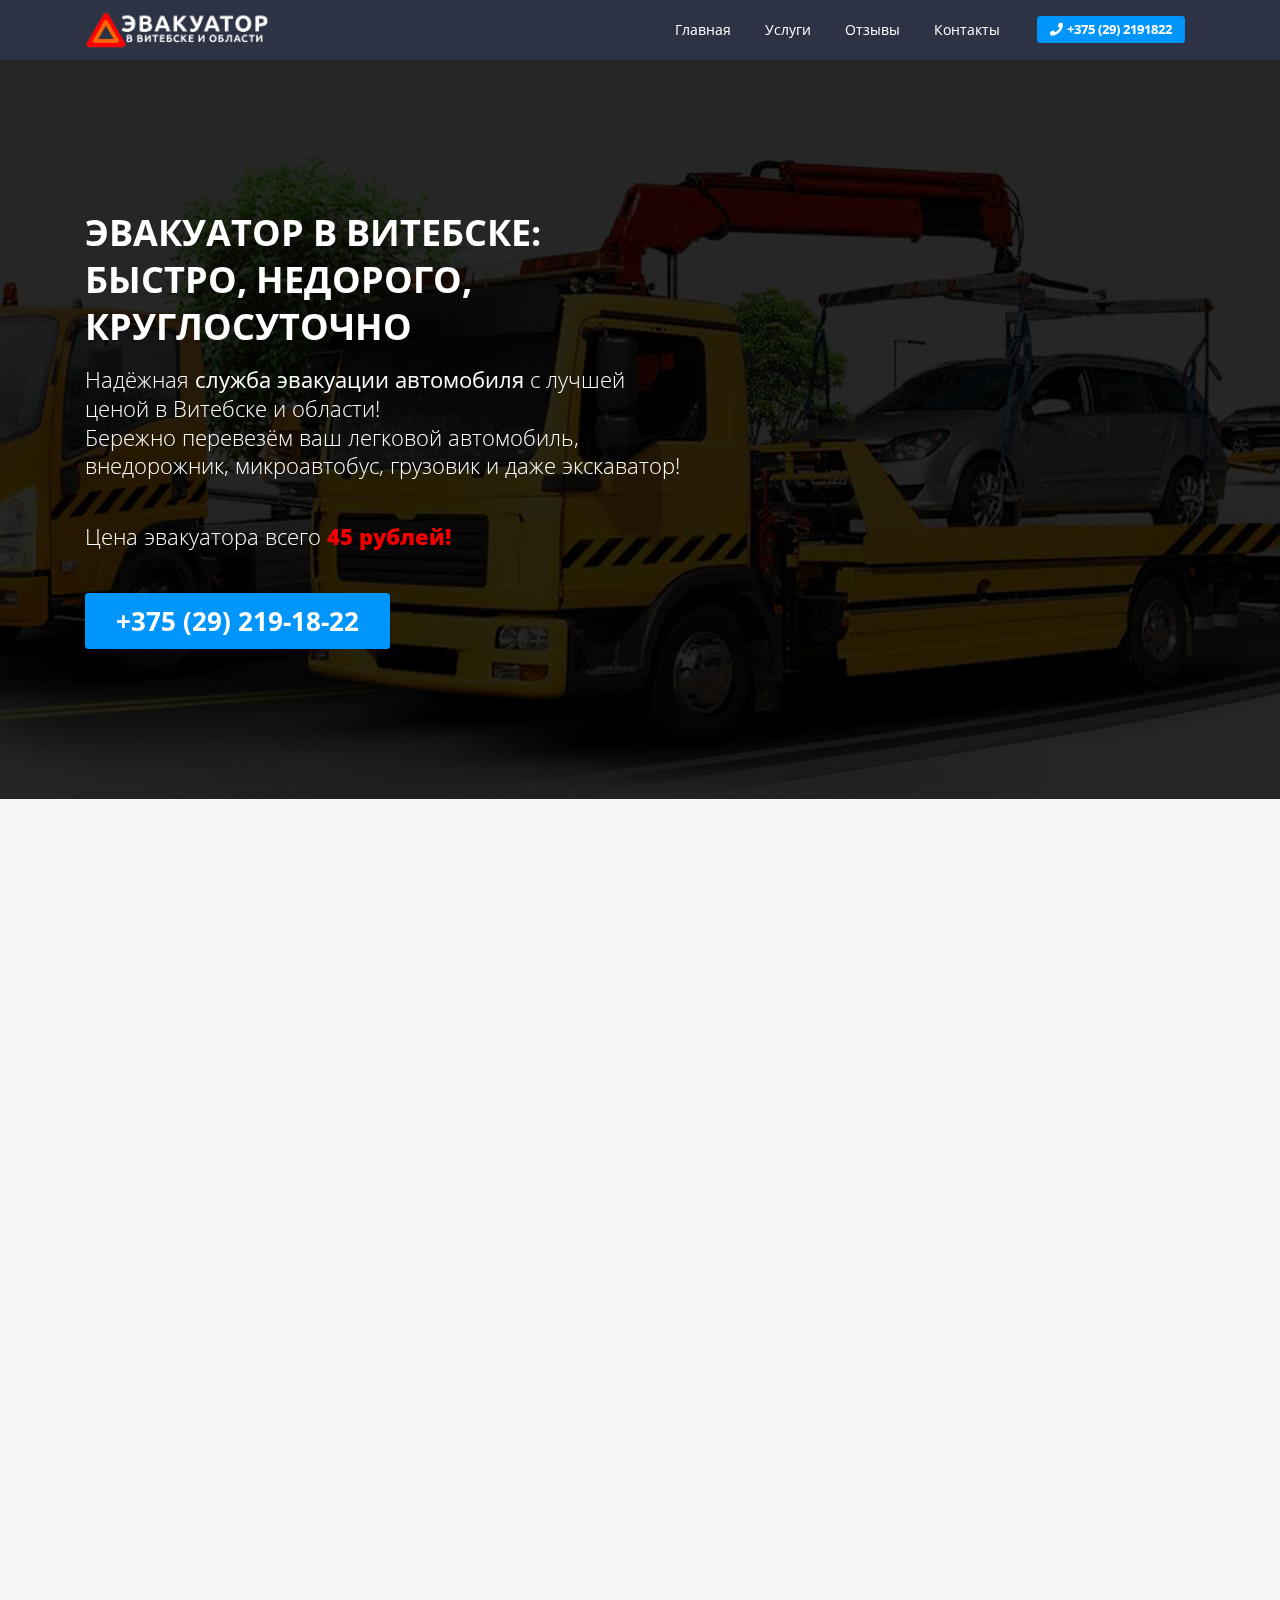
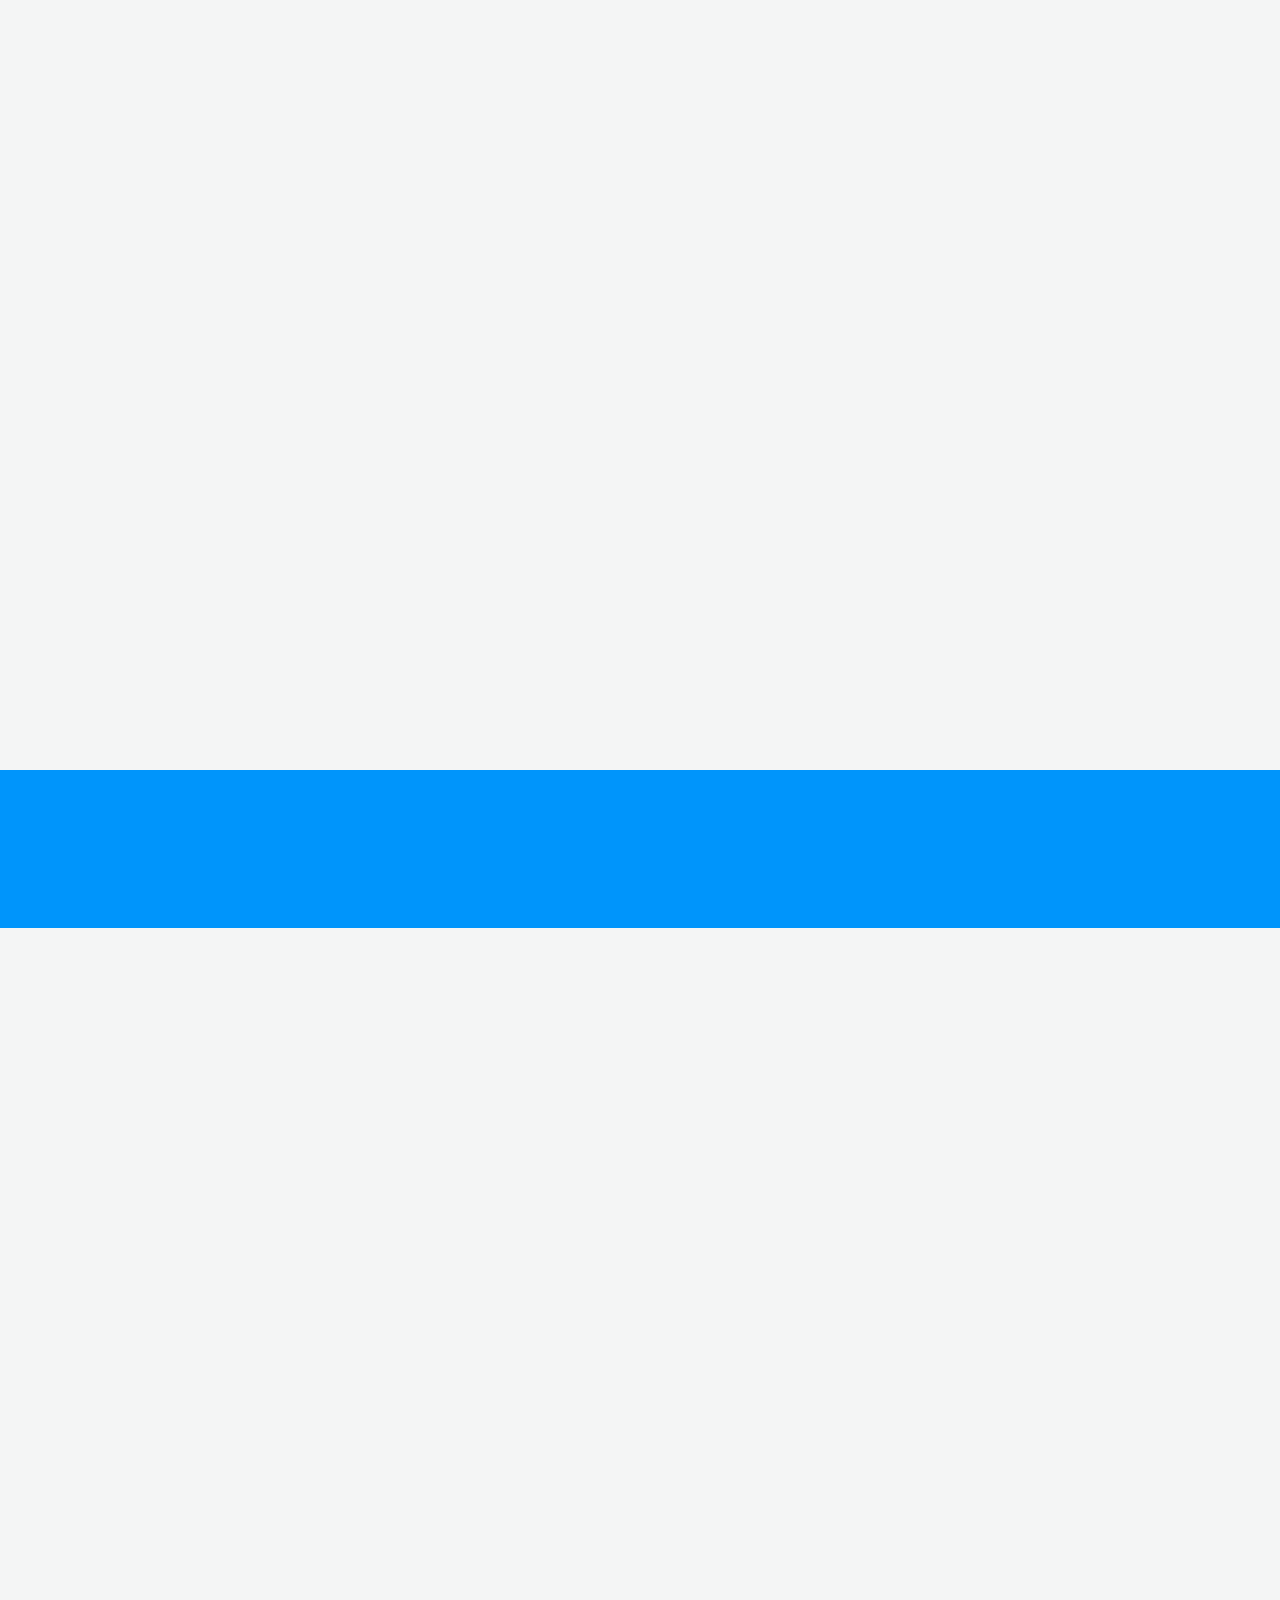
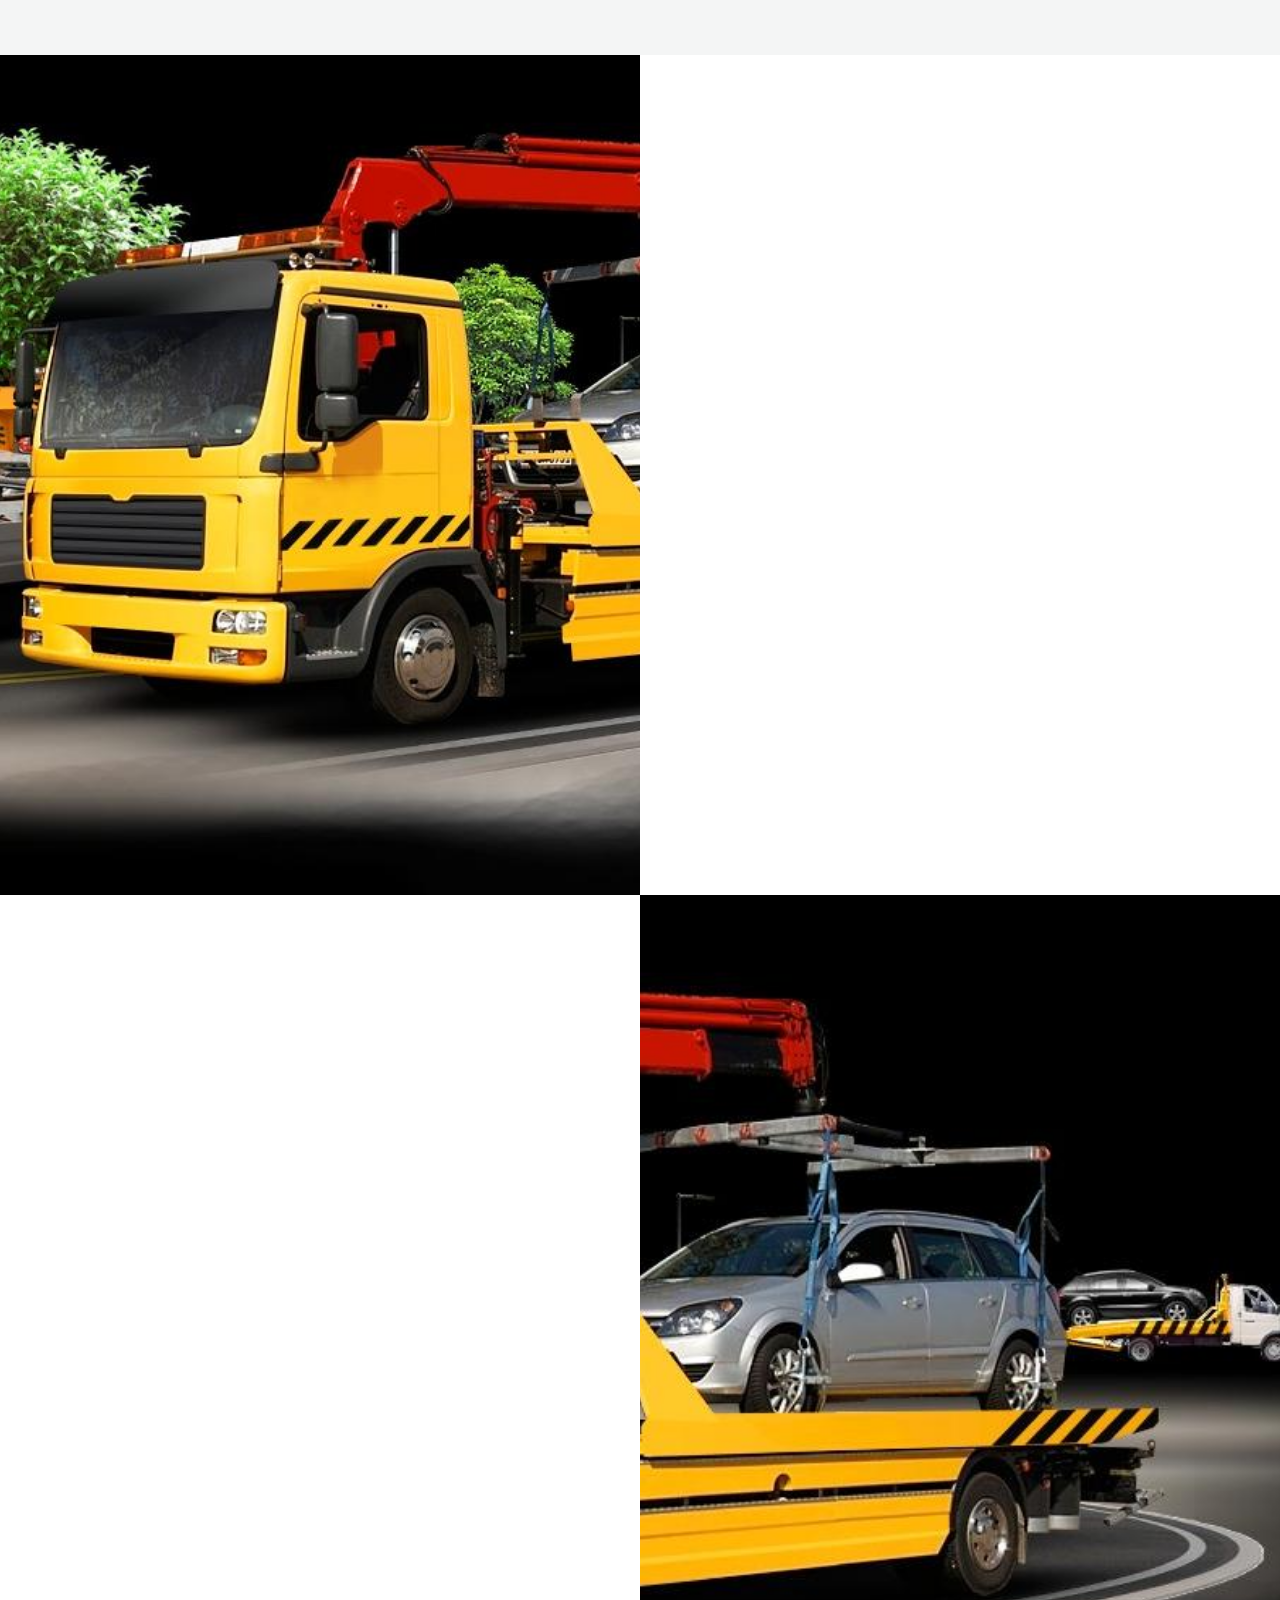
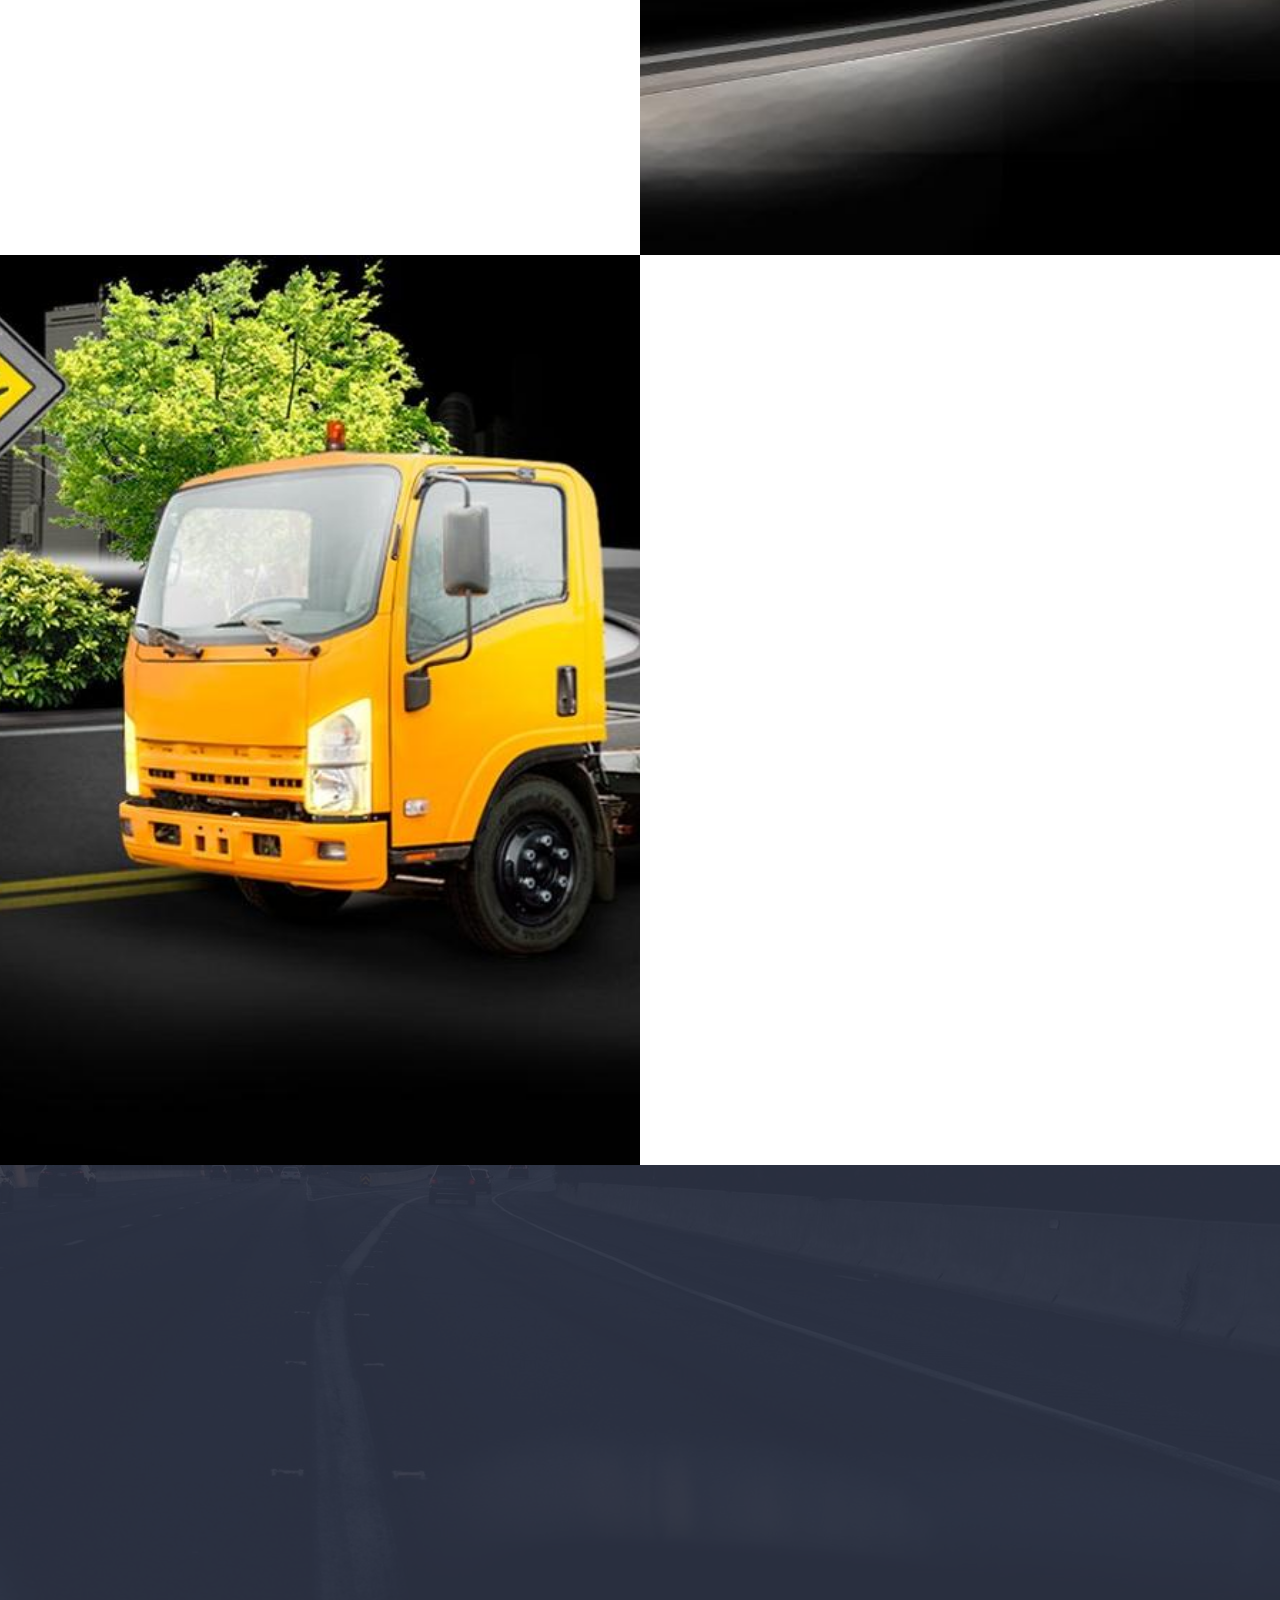
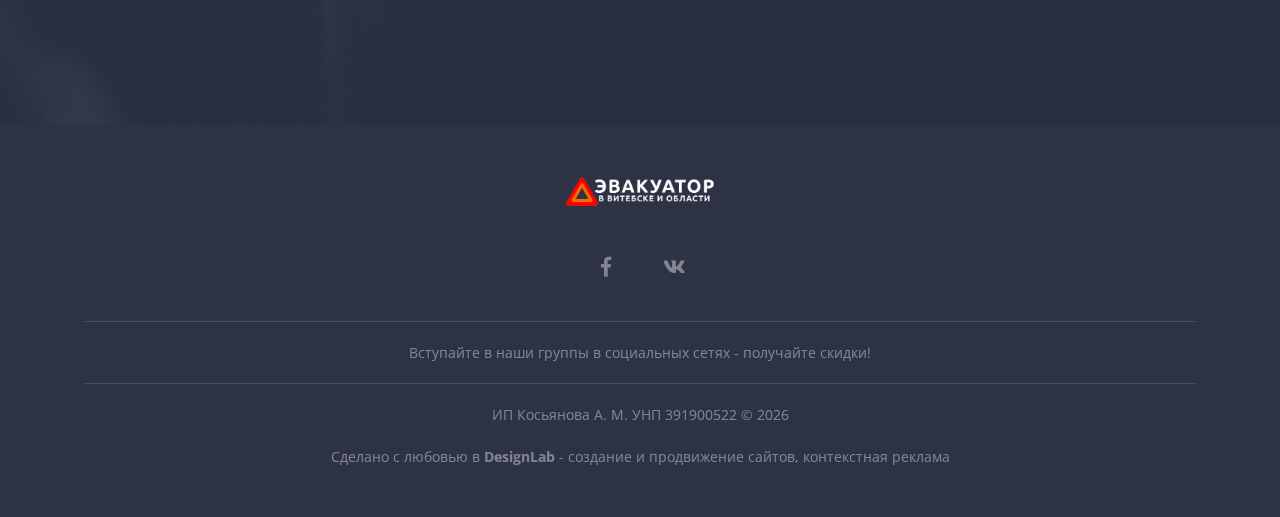
==== commit 4f91a9f3: "Merge pull request #13 from grhgrmgrhrm/master" ====
--- a/index.html
+++ b/index.html
@@ -1,325 +1 @@
-<!DOCTYPE html>
-<html lang="en">
-
-<head>
-    <meta charset="utf-8">
-    <meta name="viewport" content="width=device-width, initial-scale=1.0">
-    <title>Эвакуатор в Витебске — дёшево! Звони: 8029 7197806</title>
-    <link href="lib/bootstrap/css/bootstrap.css" rel="stylesheet">
-    <link href="lib/bootstrap-datetimepicker/css/bootstrap-datetimepicker.min.css" rel="stylesheet">
-    <link href="lib/owl-carousel/owl.css" rel="stylesheet">
-    <link href="lib/Swiper/css/swiper.min.css" rel="stylesheet">
-    <link href="lib/owl-carousel/assets/owl.carousel.min.css" rel="stylesheet">
-    <link href="lib/vegas/vegas.min.css" rel="stylesheet">
-    <link href="lib/Magnific-Popup/magnific-popup.css" rel="stylesheet">
-    <link href="lib/sweetalert/sweetalert2.min.css" rel="stylesheet">
-    <link href="lib/materialize-parallax/materialize-parallax.css" rel="stylesheet">
-    <link href="fonts/fontawesome-all.min.css" rel="stylesheet">
-    <link href="fonts/pe-icon-7-stroke.css" rel="stylesheet">
-    <link href="fonts/et-line-font.css" rel="stylesheet">
-    <link href="css/animate.css" rel="stylesheet">
-    <link href="css/main.css" rel="stylesheet">
-    <link href="css/rgen-grids.css" rel="stylesheet">
-    <link href="css/helper.css" rel="stylesheet">
-    <link href="css/responsive.css" rel="stylesheet">
-    <link href="css/themes/default.css" rel="stylesheet">
-    <link href="css/template-custom.css" rel="stylesheet">
-    <link rel="icon" href="images/favicons/favicon.ico">
-    <link rel="apple-touch-icon" href="images/favicons/apple-touch-icon.png">
-    <link rel="apple-touch-icon" sizes="72x72" href="images/favicons/apple-touch-icon-72x72.png">
-    <link rel="apple-touch-icon" sizes="114x114" href="images/favicons/apple-touch-icon-114x114.png">
-    <link rel="stylesheet" href="css/novi.css">
-    <!--[if lt IE 9]><script src="js/html5shiv.js"></script><script src="js/respond.min.js"></script><![endif]-->
-    <!--[if IE 9 ]><script src="js/ie-matchmedia.js"></script><![endif]-->
-    <link rel="icon" type="image/x-icon" href="images/favicon.png">
-    <meta name="keywords" content="вконтакте эвакуатор, вызвать эвакуатор, грузовой эвакуатор, грузовой эвакуатор витебск, заказать эвакуатор, номер эвакуатора, услуги эвакуатора, услуги эвакуатора цена, эвакуатор, эвакуатор в контакте витебск, эвакуатор беларусь, эвакуатор витебск, эвакуатор витебск вконтакте, эвакуатор витебск дешево, эвакуатор дешево, эвакуатор контакт, эвакуатор машин, эвакуатор цена">
-    <meta name="description" content="Эвакуатор в Витебске — автопомощь и круглосуточная надёжная эвакуация вашего автомобиля. Узнай цену на услуги грузового эвакуатора машин — звони! 8029 7197806">
-</head>
-
-<body>
-    <div class="page-loader"><b class="spinner"></b></div>
-    <div id="page" data-linkscroll="y">
-        <header class="main-head dark" data-bgcolor="rgba(45, 51, 69, 1)">
-            <div class="container">
-                <div class="row gt0 align-items-center head-row" data-rgen-sm="h-reset"></div>
-            </div>
-        </header>
-        <header class="main-head dark" data-bgcolor="rgba(45, 51, 69, 1)">
-            <div class="container">
-                <div class="row gt0 align-items-center head-row" data-rgen-sm="h-reset">
-                    <div class="col-md-3 pos-rel"><a class="nav-handle" data-nav=".m-content" data-navopen="pe-7s-more" data-navclose="pe-7s-close"><i class="pe-7s-more"></i></a>
-                        <div class="header-logo-wrp"><a class="header-logo pd-tb-small" href="index.html"><img src="images/evacuator-logo.png" alt="Brand logo"></a></div>
-                    </div>
-                    <div class="col-md-9 align-r m-content">
-                        <ul class="row gt20 justify-content-md-end mr-0 align-items-center">
-                            <li class="col-md-auto">
-                                <nav class="menu-wrp align-l">
-                                    <ul class="menu">
-                                        <li class="menu-item"><a href="index.html">Главная</a></li>
-                                        <li class="menu-item"><a href="uslugi.html">Услуги</a></li>
-                                        <li class="menu-item"><a href="evakuator-otzyvy.html">Отзывы</a></li>
-                                        <li class="menu-item"><a href="evakuator-kontakty.html">Контакты</a></li>
-                                    </ul>
-                                </nav>
-                            </li>
-                            <li class="col-md-auto" data-rgen-sm="pd-0 pd-t-10 align-c"><a href="tel:+375297197806" target="_blank" class="btn btn-default solid mini"><i class="fas fa-phone mr-r-4"></i>+375 (29) 719-78-06</a></li>
-                        </ul>
-                    </div>
-                </div>
-            </div>
-        </header>
-        <section class="pos-rel pd-tb-medium" data-rgen-sm="pd-tb-small align-c">
-            <div class="container">
-                <div class="max-px-w600 typo-light" data-animate-in="fadeInLeft">
-                    <h1 class="title" data-rgen-sm="medium">ЭВАКУАТОР В ВИТЕБСКЕ: БЫСТРО, НЕДОРОГО, КРУГЛОСУТОЧНО</h1>
-                    <h2 class="title-sub" data-rgen-sm="small">Надёжная <strong>служба эвакуации автомобиля</strong> с лучшей ценой в Витебске и области!<br>Бережно перевезём ваш легковой автомобиль, внедорожник, микроавтобус, грузовик и даже экскаватор!<br></h2>
-                    <p class="title-sub" data-rgen-sm="small">Цена эвакуатора всего <strong style="color: #f00000; font-weight: 800;">45 рублей!</strong></p><a href="tel:+375297197806" class="btn btn-default btn-lg" target="_blank">+375 29 719-78-06</a>
-                </div>
-            </div>
-            <div class="bg-holder full-wh z0"><b data-bgholder="overlay" class="full-wh z5"></b>
-                <div data-bgholder="video" class="videobg z4 full-wh"></div>
-                <div data-bgholder="slider" class="full-wh z3" data-rgen-sm="h100">
-                    <div class="bgslider full-wh"></div>
-                </div>
-                <div data-bgholder="parallax" class="full-wh z2" data-parallax-img="images/footer-hero-1600x824.jpg"></div><b data-bgholder="bg-img" class="full-wh bg-cover bg-cc z1"></b>
-            </div>
-        </section>
-        <section class="pos-rel pd-tb-small bg-gray" data-rgen-sm="pd-tb-small align-c" id="services">
-            <div class="container align-c">
-                <div class="w75 mr-auto" data-animate-in="fadeIn">
-                    <h2 class="title large" data-rgen-sm="medium">Эвакуатор Витебск — ожидание не более 15 минут</h2>
-                    <p class="title-sub mr-b-60" data-rgen-sm="small">Опыт более 10 лет. Низкие цены и быстрая подача эвакуатора. Работаем по Витебску и Витебской области без праздников и выходных. Честные цены и скидки. В нашем парке несколько типов эвакуаторов для любого вида транспорта - от легкового автомобиля и заканчивая эвакуатором дорожной и специальной техники.</p>
-                </div>
-                <div class="row gt40 mb20">
-                    <div class="col-md-4" data-animate-in="fadeInUp|0.1">
-                        <div class="info-obj img-t g30 align-c">
-                            <div class="img"><img src="images/evacuator-legkovyh.jpg" alt="image"></div>
-                            <div class="info">
-                                <h3 class="title mini">Эвакуатор легковых автомобилей и паркетников</h3>
-                                <p class="mr-0">Профессиональный <strong>эвакуатор легковых авто</strong>, паркетников и полулегковых автомобилей и техники весом до 1,5 тонн</p><br><a href="legkovoj-evakuator.html" class="btn btn-default mini rd-0">Подробное описание</a>
-                            </div>
-                        </div>
-                    </div>
-                    <div class="col-md-4" data-animate-in="fadeInUp|0.2">
-                        <div class="info-obj img-t g30 align-c">
-                            <div class="img"><img src="images/evacuator-jeep.jpg" alt="image"></div>
-                            <div class="info">
-                                <h3 class="title mini">Эвакуатор джипов и внедорожников</h3>
-                                <p class="mr-0">Профессиональный <strong>эвакуатор внедорожников</strong>, кроссоверов, нестандартных легковых автомобилей весом до 3 тонн</p><br><a href="evakuator-vnedorozhnikov.html" class="btn btn-default mini rd-0">Подробное описание</a>
-                            </div>
-                        </div>
-                    </div>
-                    <div class="col-md-4" data-animate-in="fadeInUp|0.3">
-                        <div class="info-obj img-t g30 align-c">
-                            <div class="img"><img src="images/evacuator-mikroavtobusov.jpg" alt="image"></div>
-                            <div class="info">
-                                <h3 class="title mini">Эвакуатор автобусов и микроавтобусов</h3>
-                                <p class="mr-0">Профессиональный <strong>эвакуатор микроавтобусов</strong>, минивенов, автобусов и габаритных автомобилей весом до 4 тонн</p><br><a href="evakuator-mikroavtobusov.html" class="btn btn-default mini rd-0">Подробное описание</a>
-                            </div>
-                        </div>
-                    </div>
-                </div>
-                <div class="row gt40 mb20">
-                    <div class="col-md-4" data-animate-in="fadeInUp|0.1">
-                        <div class="info-obj img-t g30 align-c">
-                            <div class="img"><img src="images/vnedorozhnaya-evacuacia.jpg" alt="image"></div>
-                            <div class="info">
-                                <h3 class="title mini">Внедорожный эвакуатор автомобилей</h3>
-                                <p class="mr-0"><strong>Внедорожный эвакуатор</strong> вашего автомобиля - легковых, грузовой и специальной техники весом до 8 тонн</p><br><a href="vnedorozhnyj-evakuator.html" class="btn btn-default mini rd-0">Подробное описание</a>
-                            </div>
-                        </div>
-                    </div>
-                    <div class="col-md-4" data-animate-in="fadeInUp|0.2">
-                        <div class="info-obj img-t g30 align-c">
-                            <div class="img"><img src="images/evakuator-gruzovikh.jpg" alt="image"></div>
-                            <div class="info">
-                                <h3 class="title mini">Грузовой эвакуатор трал для крупногабаритной техники</h3>
-                                <p class="mr-0"><strong>Грузовой эвакуатор трал</strong> для любых грузовиков, автобусов, нестандартного транспорта до 8 тонн</p><br><a href="gruzovoj-evakuator.html" class="btn btn-default mini rd-0">Подробное описание</a>
-                            </div>
-                        </div>
-                    </div>
-                    <div class="col-md-4" data-animate-in="fadeInUp|0.3">
-                        <div class="info-obj img-t g30 align-c">
-                            <div class="img"><img src="images/evakuator-spectechniki.jpg" alt="image"></div>
-                            <div class="info">
-                                <h3 class="title mini">Эвакуатор дорожной и строительной&nbsp;техники</h3>
-                                <p class="mr-0"><strong>Эвакуатор для спецтехники</strong>, любых негабаритных видов транспорта - дорожных катков, бульдозеров, экскаваторов</p><br><a href="evakuator-spectehniki.html" class="btn btn-default mini rd-0">Подробное описание</a>
-                            </div>
-                        </div>
-                    </div>
-                </div>
-            </div>
-            <div class="bg-holder full-wh z0"><b data-bgholder="overlay" class="full-wh z5" data-bgcolor="rgba(45, 51, 69, 0)"></b>
-                <div data-bgholder="parallax" class="full-wh z2"></div><b data-bgholder="bg-img" class="full-wh bg-cover bg-cc z1"></b>
-            </div>
-        </section>
-        <section class="pd-tb-mini bg-default pos-rel" data-rgen-sm="pd-tb-small align-c">
-            <div class="container typo-light">
-                <div class="row gt20 middle-md">
-                    <div class="col-md-7" data-animate-in="fadeInLeft">
-                        <h2 class="title small" data-rgen-sm="medium">Закажите эвакуатор и мы приедем за 15 минут!</h2>
-                    </div>
-                    <div class="col-md-4 offset-md-1" data-animate-in="fadeInRight"><a href="tel:+375297197806" class="btn btn-white solid large block bdr-2 align-c" data-rgen-sm="medium bold-n">+375 (29) 719-78-06</a></div>
-                </div>
-            </div>
-            <div class="bg-holder full-wh z0"><b data-bgholder="overlay" class="full-wh z5" data-bgcolor="rgba(45, 51, 69, 0)"></b>
-                <div data-bgholder="parallax" class="full-wh z2"></div><b data-bgholder="bg-img" class="full-wh bg-cover bg-cc z1"></b>
-            </div>
-        </section>
-        <section class="pos-rel pd-tb-small bg-gray" data-rgen-sm="pd-tb-small align-c" id="services">
-            <div class="container align-c">
-                <div class="w75 mr-auto" data-animate-in="fadeIn">
-                    <h2 class="title large" data-rgen-sm="medium">Преимущества заказа эвакуатора у нас</h2>
-                    <p class="title-sub mr-b-60" data-rgen-sm="small"></p>
-                </div>
-                <div class="row gt40 mb20">
-                    <div class="col-md-3" data-animate-in="fadeInUp|0.1">
-                        <div class="info-obj img-t g30 align-c">
-                            <div class="img"><img src="images/ic-quick.png" alt="image"></div>
-                            <div class="info">
-                                <h3 class="title mini">Быстрая подача эвакуатора</h3>
-                                <p class="mr-0">Наши эвакуаторы дежурят во всех районах Витебска. Благодаря этому мы прибываем на место в течение 15 минут.</p>
-                            </div>
-                        </div>
-                    </div>
-                    <div class="col-md-3" data-animate-in="fadeInUp|0.2">
-                        <div class="info-obj img-t g30 align-c">
-                            <div class="img"><img src="images/ic-price.png" alt="image"></div>
-                            <div class="info">
-                                <h3 class="title mini">Низкие цены на эвакуацию</h3>
-                                <p class="mr-0">Мы работаем без посредников, и благодаря собственному автопарку техники обеспечиваем наиболее привлекательные цены в Витебске</p>
-                            </div>
-                        </div>
-                    </div>
-                    <div class="col-md-3" data-animate-in="fadeInUp|0.3">
-                        <div class="info-obj img-t g30 align-c">
-                            <div class="img"><img src="images/ic-around-1-99x100.png" alt="image"></div>
-                            <div class="info">
-                                <h3 class="title mini">Круглосуточно, без выходных</h3>
-                                <p class="mr-0">Мы готовы придти к вам на помощь в любое время суток. Заказать эвакуатор в нашей компании вы можете 24 часа в сутки, 7 дней в неделю.</p>
-                            </div>
-                        </div>
-                    </div>
-                    <div class="col-md-3" data-animate-in="fadeInUp|0.3">
-                        <div class="info-obj img-t g30 align-c">
-                            <div class="img"><img src="images/ic-location.png" alt="image"></div>
-                            <div class="info">
-                                <h3 class="title mini">Работаем по всему городу и области</h3>
-                                <p class="mr-0">Мы гарантированно приедем и поможем, где бы вы ни находились.</p>
-                            </div>
-                        </div>
-                    </div>
-                </div>
-            </div>
-            <div class="bg-holder full-wh z0"><b data-bgholder="overlay" class="full-wh z5" data-bgcolor="rgba(45, 51, 69, 0)"></b>
-                <div data-bgholder="parallax" class="full-wh z2"></div><b data-bgholder="bg-img" class="full-wh bg-cover bg-cc z1"></b>
-            </div>
-        </section>
-        <section class="pos-rel pd-tb-medium" data-rgen-sm="pd-0 align-c">
-            <div class="bg-holder img-half l full-wh z0" data-rgen-sm="pos-rel px-h400"><b data-bgholder="overlay" class="full-wh z5" data-bgcolor="rgba(45, 51, 69, 0)"></b>
-                <div data-bgholder="video" class="videobg z4 full-wh"></div>
-                <div data-bgholder="slider" class="full-wh z3" data-rgen-sm="h100">
-                    <div class="bgslider full-wh"></div>
-                </div>
-                <div data-bgholder="parallax" class="full-wh z2 bg-cover bg-cc" data-parallax-img="images/eva10ta-469x593.jpg"></div><b data-bgholder="bg-img" data-bg="images/bg-img3.jpg" class="full-wh bg-cover bg-cc z1"></b>
-            </div>
-            <div class="container">
-                <div class="row mb20">
-                    <div class="col-md-6"></div>
-                    <div class="col-md-5 offset-md-1" data-rgen-sm="pd-30" data-animate-in="fadeInRight">
-                        <h2 class="title f-1 large bold-1" data-rgen-sm="medium">Когда нужно вызывать эвакуатор</h2>
-                        <p class="title-sub small" data-rgen-sm="small">Внезапная поломка автомобиля или ДТП всегда происходят неожиданно, не вовремя и очень некстати. В условиях ограниченного временного ресурса остается только один выход – поиск и <strong>вызов эвакуатора в Витебске</strong>. Как ни странно, но даже в таком городе как Витебск, крупных компаний, которые могут предложить исправный автоэвакуатор в режиме 24/7 в городе на самом деле немного.</p>
-                    </div>
-                </div>
-            </div>
-        </section>
-        <section class="pos-rel pd-tb-medium" data-rgen-sm="pd-0 align-c">
-            <div class="bg-holder img-half r z0" data-rgen-sm="pos-rel px-h400"><b data-bgholder="overlay" class="full-wh z5" data-bgcolor="rgba(45, 51, 69, 0)"></b>
-                <div data-bgholder="video" class="videobg z4 full-wh"></div>
-                <div data-bgholder="slider" class="full-wh z3" data-rgen-sm="h100">
-                    <div class="bgslider full-wh"></div>
-                </div>
-                <div data-bgholder="parallax" class="full-wh z2" data-parallax-img="images/eva10ta-623x593-2.jpg"></div><b data-bgholder="bg-img" data-bg="images/bg-img2.jpg" class="full-wh bg-cover bg-cc z1"></b>
-            </div>
-            <div class="container">
-                <div class="row mb20">
-                    <div class="col-md-5" data-rgen-sm="pd-30" data-animate-in="fadeInLeft">
-                        <h2 class="title f-1 large bold-1" data-rgen-sm="medium">Рекомендации при заказе эвакуатора</h2>
-                        <p class="title-sub small" data-rgen-sm="small">Обязательно убедитесь, что грузоподъемность эвакуатора соответствует разрешенной массе вашего автомобиля. Уточните у водителя наличие подкатных тележек, в случае, если колеса вашего автомобиля заблокированы. Подготовьте оригиналы документов к автомобилю - водитель не возьмёт перевозить вам автомобиль без документов. Благодаря наработанному опыту, технологиям и штату квалифицированных водителей, мы можем оказать неотложную помощь на дороге в течение 15-20 минут.</p>
-                        <p></p>
-                    </div>
-                    <div class="col-md-6 offset-md-1"></div>
-                </div>
-            </div>
-        </section>
-        <section class="pos-rel pd-tb-medium" data-rgen-sm="pd-0 align-c">
-            <div class="bg-holder img-half l full-wh z0" data-rgen-sm="pos-rel px-h400"><b data-bgholder="overlay" class="full-wh z5" data-bgcolor="rgba(45, 51, 69, 0)"></b>
-                <div data-bgholder="video" class="videobg z4 full-wh"></div>
-                <div data-bgholder="slider" class="full-wh z3" data-rgen-sm="h100">
-                    <div class="bgslider full-wh"></div>
-                </div>
-                <div data-bgholder="parallax" class="full-wh z2 bg-cover bg-cc" data-parallax-img="images/evakuator-hero-670x638-1.jpg"></div><b data-bgholder="bg-img" data-bg="images/bg-img3.jpg" class="full-wh bg-cover bg-cc z1"></b>
-            </div>
-            <div class="container">
-                <div class="row mb20">
-                    <div class="col-md-6"></div>
-                    <div class="col-md-5 offset-md-1" data-rgen-sm="pd-30" data-animate-in="fadeInRight">
-                        <h2 class="title f-1 large bold-1" data-rgen-sm="medium">Работаем как по наличному, <br>так и по безналичному расчету</h2>
-                        <p class="title-sub small" data-rgen-sm="small">Наши цены фиксированные, без скрытых платежей. Окончательная стоимость эвакуции оговаривается индивидуально. Зависит от времени, места и условий эвакуации (автомобиль сильно разбитый или в кювете). А так же от маршрута и конечного пункта доставки</p>
-                        <p></p>
-                    </div>
-                </div>
-            </div>
-        </section>
-        <section class="pd-tb-medium bg-default" data-rgen-sm="pd-tb-medium">
-            <div class="container small typo-light align-c">
-                <div class="w75 mr-auto" data-animate-in="fadeInUp">
-                    <h2 class="title mr-b-mini" data-rgen-sm="medium">Закажите эвакуатор прямо сейчас!</h2>
-                    <p class="fs16 mr-b-mini">Передайте оператору все необходимые данные: <br>Марка, модель и вес автомобиля. <br>Откуда забирать автомобиль и куда транспортировать</p><a href="tel:+375297197806" class="btn btn-default solid">+375 (29) 719-78-06</a>
-                </div>
-            </div>
-            <div class="bg-holder full-wh z0"><b data-bgholder="overlay" class="full-wh z5" data-bgcolor="rgba(45, 51, 69, 0.9)"></b>
-                <div data-bgholder="parallax" class="full-wh z2" data-parallax-img="images/jose-fontano-invggqr-3.jpg"></div><b data-bgholder="bg-img" data-bg="images/jose-fontano-invggqr-2.jpg" class="full-wh bg-cover bg-cc z1"></b>
-            </div>
-        </section>
-        <footer class="pos-rel pd-tb-mini bg-dark" data-rgen-sm="pd-tb-mini">
-            <div class="container typo-light align-c">
-                <p data-animate-in="fadeIn" style="animation-delay: 0s;" class="animated fadeIn full-visible"><a href="#" class="inline-block max-px-w150"><img src="images/evacuator-logo-1.png" class="max-px-w140" alt="logo"></a></p>
-                <p class="op-04 animated fadeIn full-visible" data-animate-in="fadeIn|0.1" style="animation-delay: 0.1s;"><a href="https://www.facebook.com/groups/evacuator.v.vitebske/" target="_blank" class="sq60 fs20 mr-4 rd-4 iconbox btn-white"><i class="fab fa-facebook-f"></i></a><a href="https://vk.com/evacuator_v_vitebske" target="_blank" class="sq60 fs20 mr-4 rd-4 iconbox btn-white"><i class="fab fa-vk"></i></a></p>
-                <hr class="light">
-                <p class="op-04">Вступайте в наши группы в социальных сетях - получайте скидки!</p>
-                <hr class="light">
-                <p class="mr-0 op-04"><a href="/" target="_blank">ИП Косьянова А. М.</a> © <span class="copyright-year">2020 </span></p><br>
-                <p class="mr-0 op-04">Сделано с любовью в <a target="_blank" href="https://designlab.su/"><strong>DesignLab</strong></a> - создание и продвижение сайтов, <a target="_blank" href="https://designlab.su/kontekstnaya-reklama">контекстная реклама</a></p>
-            </div>
-            <div class="bg-holder full-wh z0"><b data-bgholder="overlay" class="full-wh z5" data-bgcolor="rgba(45, 51, 69, 0)"></b>
-                <div data-bgholder="parallax" class="full-wh z2"></div><b data-bgholder="bg-img" class="full-wh bg-cover bg-cc z1"></b>
-            </div>
-        </footer>
-    </div>
-    <script src="js/webfonts.js" type="text/javascript"></script>
-    <script src="lib/jquery/jquery-3.3.1.min.js" type="text/javascript"></script>
-    <script src="lib/jquery/jquery-migrate-3.0.0.min.js" type="text/javascript"></script>
-    <script src="lib/jquery/popper.min.js" type="text/javascript"></script>
-    <script src="lib/bootstrap/js/bootstrap.min.js" type="text/javascript"></script>
-    <script src="lib/jquery-smooth-scroll/jquery.smooth-scroll.min.js" type="text/javascript"></script>
-    <script src="lib/jQuery-viewport-checker/jquery.viewportchecker.min.js" type="text/javascript"></script>
-    <script src="lib/Swiper/js/swiper.min.js" type="text/javascript"></script>
-    <script src="lib/owl-carousel/owl.js" type="text/javascript"></script>
-    <script src="lib/Magnific-Popup/jquery.magnific-popup.min.js" type="text/javascript"></script>
-    <script src="lib/isotope/imagesloaded.pkgd.min.js" type="text/javascript"></script>
-    <script src="lib/isotope/isotope.pkgd.min.js" type="text/javascript"></script>
-    <script src="lib/isotope/packery-mode.pkgd.min.js" type="text/javascript"></script>
-    <script src="lib/sweetalert/sweetalert2.min.js" type="text/javascript"></script>
-    <script src="lib/jquery-validation/jquery.validate.min.js" type="text/javascript"></script>
-    <script src="lib/youtubebackground/jquery.youtubebackground.js" type="text/javascript"></script>
-    <script src="lib/Vide/jquery.vide.min.js" type="text/javascript"></script>
-    <script src="lib/vegas/vegas.min.js" type="text/javascript"></script>
-    <script src="lib/materialize-parallax/materialize-parallax.js" type="text/javascript"></script>
-    <script src="lib/countUp/countUp.js" type="text/javascript"></script>
-    <script src="lib/stellar/jquery.stellar.min.js" type="text/javascript"></script>
-    <script src="js/enquire.min.js" type="text/javascript"></script>
-    <script src="js/main.js"></script>
-</body>
-
-</html>+<!DOCTYPE html><html lang="en"><head><meta charset="utf-8"><meta name="viewport" content="width=device-width, initial-scale=1.0"><title>Эвакуатор в Витебске — дёшево! Звони: 8029 2191822</title><link href="lib/bootstrap/css/bootstrap.css" rel="stylesheet"><link href="lib/bootstrap-datetimepicker/css/bootstrap-datetimepicker.min.css" rel="stylesheet"><link href="lib/owl-carousel/owl.css" rel="stylesheet"><link href="lib/Swiper/css/swiper.min.css" rel="stylesheet"><link href="lib/owl-carousel/assets/owl.carousel.min.css" rel="stylesheet"><link href="lib/vegas/vegas.min.css" rel="stylesheet"><link href="lib/Magnific-Popup/magnific-popup.css" rel="stylesheet"><link href="lib/sweetalert/sweetalert2.min.css" rel="stylesheet"><link href="lib/materialize-parallax/materialize-parallax.css" rel="stylesheet"><link href="fonts/fontawesome-all.min.css" rel="stylesheet"><link href="fonts/pe-icon-7-stroke.css" rel="stylesheet"><link href="fonts/et-line-font.css" rel="stylesheet"><link href="css/animate.css" rel="stylesheet"><link href="css/main.css" rel="stylesheet"><link href="css/rgen-grids.css" rel="stylesheet"><link href="css/helper.css" rel="stylesheet"><link href="css/responsive.css" rel="stylesheet"><link href="css/themes/default.css" rel="stylesheet"><link href="css/template-custom.css" rel="stylesheet"><link rel="icon" href="images/favicons/favicon.ico"><link rel="apple-touch-icon" href="images/favicons/apple-touch-icon.png"><link rel="apple-touch-icon" sizes="72x72" href="images/favicons/apple-touch-icon-72x72.png"><link rel="apple-touch-icon" sizes="114x114" href="images/favicons/apple-touch-icon-114x114.png"><link rel="stylesheet" href="css/novi.css"><!--[if lt IE 9]><script src="js/html5shiv.js"></script><script src="js/respond.min.js"></script><![endif]--><!--[if IE 9 ]><script src="js/ie-matchmedia.js"></script><![endif]--><link rel="icon" type="image/x-icon" href="images/favicon.png"><meta name="keywords" content="вконтакте эвакуатор, вызвать эвакуатор, грузовой эвакуатор, грузовой эвакуатор витебск, заказать эвакуатор, номер эвакуатора, услуги эвакуатора, услуги эвакуатора цена, эвакуатор, эвакуатор в контакте витебск, эвакуатор беларусь, эвакуатор витебск, эвакуатор витебск вконтакте, эвакуатор витебск дешево, эвакуатор дешево, эвакуатор контакт, эвакуатор машин, эвакуатор цена"><meta name="description" content="Эвакуатор в Витебске — автопомощь и круглосуточная надёжная эвакуация вашего автомобиля. Узнай цену на услуги грузового эвакуатора машин — звони! 8029 2191822"></head><body><div class="page-loader"><b class="spinner"></b></div><div id="page" data-linkscroll="y"><header class="main-head dark" data-bgcolor="rgba(45, 51, 69, 1)"><div class="container"><div class="row gt0 align-items-center head-row" data-rgen-sm="h-reset"></div></div></header><header class="main-head dark" data-bgcolor="rgba(45, 51, 69, 1)"><div class="container"><div class="row gt0 align-items-center head-row" data-rgen-sm="h-reset"><div class="col-md-3 pos-rel"><a class="nav-handle" data-nav=".m-content" data-navopen="pe-7s-more" data-navclose="pe-7s-close"><i class="pe-7s-more"></i></a><div class="header-logo-wrp"><a class="header-logo pd-tb-small" href="index.html"><img src="images/evacuator-logo.png" alt="Brand logo"></a></div></div><div class="col-md-9 align-r m-content"><ul class="row gt20 justify-content-md-end mr-0 align-items-center"><li class="col-md-auto"><nav class="menu-wrp align-l"><ul class="menu"><li class="menu-item"><a href="index.html">Главная</a></li><li class="menu-item"><a href="uslugi.html">Услуги</a></li><li class="menu-item"><a href="evakuator-otzyvy.html">Отзывы</a></li><li class="menu-item"><a href="evakuator-kontakty.html">Контакты</a></li></ul></nav></li><li class="col-md-auto" data-rgen-sm="pd-0 pd-t-10 align-c"><a href="tel:+375292191822" target="_blank" class="btn btn-default solid mini"><i class="fas fa-phone mr-r-4"></i>+375 (29) 2191822</a></li></ul></div></div></div></header><section class="pos-rel pd-tb-medium" data-rgen-sm="pd-tb-small align-c"><div class="container"><div class="max-px-w600 typo-light" data-animate-in="fadeInLeft"><h1 class="title" data-rgen-sm="medium">ЭВАКУАТОР В ВИТЕБСКЕ: БЫСТРО, НЕДОРОГО, КРУГЛОСУТОЧНО</h1><h2 class="title-sub" data-rgen-sm="small">Надёжная <strong>служба эвакуации автомобиля</strong> с лучшей ценой в Витебске и области!<br>Бережно перевезём ваш легковой автомобиль, внедорожник, микроавтобус, грузовик и даже экскаватор!<br></h2><p class="title-sub" data-rgen-sm="small">Цена эвакуатора всего <strong style="color: #f00000; font-weight: 800;">45 рублей!</strong></p><a href="tel:+375292191822" class="btn btn-default solid large" data-rgen-sm="medium">+375 (29) 219-18-22</a></div></div><div class="bg-holder full-wh z0"><b data-bgholder="overlay" class="full-wh z5"></b><div data-bgholder="video" class="videobg z4 full-wh"></div><div data-bgholder="slider" class="full-wh z3" data-rgen-sm="h100"><div class="bgslider full-wh"></div></div><div data-bgholder="parallax" class="full-wh z2" data-parallax-img="images/footer-hero-1600x824.jpg"></div><b data-bgholder="bg-img" class="full-wh bg-cover bg-cc z1"></b></div></section><section class="pos-rel pd-tb-small bg-gray" data-rgen-sm="pd-tb-small align-c" id="services"><div class="container align-c"><div class="w75 mr-auto" data-animate-in="fadeIn"><h2 class="title large" data-rgen-sm="medium">Эвакуатор Витебск — ожидание не более 15 минут</h2><p class="title-sub mr-b-60" data-rgen-sm="small">Опыт более 10 лет. Низкие цены и быстрая подача эвакуатора. Работаем по Витебску и Витебской области без праздников и выходных. Честные цены и скидки. В нашем парке несколько типов эвакуаторов для любого вида транспорта - от легкового автомобиля и заканчивая эвакуатором дорожной и специальной техники.</p></div><div class="row gt40 mb20"><div class="col-md-4" data-animate-in="fadeInUp|0.1"><div class="info-obj img-t g30 align-c"><div class="img"><img src="images/evacuator-legkovyh.jpg" alt="image"></div><div class="info"><h3 class="title mini">Эвакуатор легковых автомобилей и паркетников</h3><p class="mr-0">Профессиональный <strong>эвакуатор легковых авто</strong>, паркетников и полулегковых автомобилей и техники весом до 1,5 тонн</p><br><a href="legkovoj-evakuator.html" class="btn btn-default mini rd-0">Подробное описание</a></div></div></div><div class="col-md-4" data-animate-in="fadeInUp|0.2"><div class="info-obj img-t g30 align-c"><div class="img"><img src="images/evacuator-jeep.jpg" alt="image"></div><div class="info"><h3 class="title mini">Эвакуатор джипов и внедорожников</h3><p class="mr-0">Профессиональный <strong>эвакуатор внедорожников</strong>, кроссоверов, нестандартных легковых автомобилей весом до 3 тонн</p><br><a href="evakuator-vnedorozhnikov.html" class="btn btn-default mini rd-0">Подробное описание</a></div></div></div><div class="col-md-4" data-animate-in="fadeInUp|0.3"><div class="info-obj img-t g30 align-c"><div class="img"><img src="images/evacuator-mikroavtobusov.jpg" alt="image"></div><div class="info"><h3 class="title mini">Эвакуатор автобусов и микроавтобусов</h3><p class="mr-0">Профессиональный <strong>эвакуатор микроавтобусов</strong>, минивенов, автобусов и габаритных автомобилей весом до 4 тонн</p><br><a href="evakuator-mikroavtobusov.html" class="btn btn-default mini rd-0">Подробное описание</a></div></div></div></div><div class="row gt40 mb20"><div class="col-md-4" data-animate-in="fadeInUp|0.1"><div class="info-obj img-t g30 align-c"><div class="img"><img src="images/vnedorozhnaya-evacuacia.jpg" alt="image"></div><div class="info"><h3 class="title mini">Внедорожный эвакуатор автомобилей</h3><p class="mr-0"><strong>Внедорожный эвакуатор</strong> вашего автомобиля - легковых, грузовой и специальной техники весом до 8 тонн</p><br><a href="vnedorozhnyj-evakuator.html" class="btn btn-default mini rd-0">Подробное описание</a></div></div></div><div class="col-md-4" data-animate-in="fadeInUp|0.2"><div class="info-obj img-t g30 align-c"><div class="img"><img src="images/evakuator-gruzovikh.jpg" alt="image"></div><div class="info"><h3 class="title mini">Грузовой эвакуатор трал для крупногабаритной техники</h3><p class="mr-0"><strong>Грузовой эвакуатор трал</strong> для любых грузовиков, автобусов, нестандартного транспорта до 8 тонн</p><br><a href="gruzovoj-evakuator.html" class="btn btn-default mini rd-0">Подробное описание</a></div></div></div><div class="col-md-4" data-animate-in="fadeInUp|0.3"><div class="info-obj img-t g30 align-c"><div class="img"><img src="images/evakuator-spectechniki.jpg" alt="image"></div><div class="info"><h3 class="title mini">Эвакуатор дорожной и строительной&nbsp;техники</h3><p class="mr-0"><strong>Эвакуатор для спецтехники</strong>, любых негабаритных видов транспорта - дорожных катков, бульдозеров, экскаваторов</p><br><a href="evakuator-spectehniki.html" class="btn btn-default mini rd-0">Подробное описание</a></div></div></div></div></div><div class="bg-holder full-wh z0"><b data-bgholder="overlay" class="full-wh z5" data-bgcolor="rgba(45, 51, 69, 0)"></b><div data-bgholder="parallax" class="full-wh z2"></div><b data-bgholder="bg-img" class="full-wh bg-cover bg-cc z1"></b></div></section><section class="pd-tb-mini bg-default pos-rel" data-rgen-sm="pd-tb-small align-c"><div class="container typo-light"><div class="row gt20 middle-md"><div class="col-md-7" data-animate-in="fadeInLeft"><h2 class="title small" data-rgen-sm="medium">Закажите эвакуатор и мы приедем за 15 минут!</h2></div><div class="col-md-4 offset-md-1" data-animate-in="fadeInRight"><a href="tel:+375292191822" class="btn btn-white solid large block bdr-2 align-c" data-rgen-sm="medium bold-n">+375 (29) 219-18-22</a></div></div></div><div class="bg-holder full-wh z0"><b data-bgholder="overlay" class="full-wh z5" data-bgcolor="rgba(45, 51, 69, 0)"></b><div data-bgholder="parallax" class="full-wh z2"></div><b data-bgholder="bg-img" class="full-wh bg-cover bg-cc z1"></b></div></section><section class="pos-rel pd-tb-small bg-gray" data-rgen-sm="pd-tb-small align-c" id="services"><div class="container align-c"><div class="w75 mr-auto" data-animate-in="fadeIn"><h2 class="title large" data-rgen-sm="medium">Преимущества заказа эвакуатора у нас</h2><p class="title-sub mr-b-60" data-rgen-sm="small"></p></div><div class="row gt40 mb20"><div class="col-md-3" data-animate-in="fadeInUp|0.1"><div class="info-obj img-t g30 align-c"><div class="img"><img src="images/ic-quick.png" alt="image"></div><div class="info"><h3 class="title mini">Быстрая подача эвакуатора</h3><p class="mr-0">Наши эвакуаторы дежурят во всех районах Витебска. Благодаря этому мы прибываем на место в течение 15 минут.</p></div></div></div><div class="col-md-3" data-animate-in="fadeInUp|0.2"><div class="info-obj img-t g30 align-c"><div class="img"><img src="images/ic-price.png" alt="image"></div><div class="info"><h3 class="title mini">Низкие цены на эвакуацию</h3><p class="mr-0">Мы работаем без посредников, и благодаря собственному автопарку техники обеспечиваем наиболее привлекательные цены в Витебске</p></div></div></div><div class="col-md-3" data-animate-in="fadeInUp|0.3"><div class="info-obj img-t g30 align-c"><div class="img"><img src="images/ic-around-1-99x100.png" alt="image"></div><div class="info"><h3 class="title mini">Круглосуточно, без выходных</h3><p class="mr-0">Мы готовы придти к вам на помощь в любое время суток. Заказать эвакуатор в нашей компании вы можете 24 часа в сутки, 7 дней в неделю.</p></div></div></div><div class="col-md-3" data-animate-in="fadeInUp|0.3"><div class="info-obj img-t g30 align-c"><div class="img"><img src="images/ic-location.png" alt="image"></div><div class="info"><h3 class="title mini">Работаем по всему городу и области</h3><p class="mr-0">Мы гарантированно приедем и поможем, где бы вы ни находились.</p></div></div></div></div></div><div class="bg-holder full-wh z0"><b data-bgholder="overlay" class="full-wh z5" data-bgcolor="rgba(45, 51, 69, 0)"></b><div data-bgholder="parallax" class="full-wh z2"></div><b data-bgholder="bg-img" class="full-wh bg-cover bg-cc z1"></b></div></section><section class="pos-rel pd-tb-medium" data-rgen-sm="pd-0 align-c"><div class="bg-holder img-half l full-wh z0" data-rgen-sm="pos-rel px-h400"><b data-bgholder="overlay" class="full-wh z5" data-bgcolor="rgba(45, 51, 69, 0)"></b><div data-bgholder="video" class="videobg z4 full-wh"></div><div data-bgholder="slider" class="full-wh z3" data-rgen-sm="h100"><div class="bgslider full-wh"></div></div><div data-bgholder="parallax" class="full-wh z2 bg-cover bg-cc" data-parallax-img="images/eva10ta-469x593.jpg"></div><b data-bgholder="bg-img" data-bg="images/bg-img3.jpg" class="full-wh bg-cover bg-cc z1"></b></div><div class="container"><div class="row mb20"><div class="col-md-6"></div><div class="col-md-5 offset-md-1" data-rgen-sm="pd-30" data-animate-in="fadeInRight"><h2 class="title f-1 large bold-1" data-rgen-sm="medium">Когда нужно вызывать эвакуатор</h2><p class="title-sub small" data-rgen-sm="small">Внезапная поломка автомобиля или ДТП всегда происходят неожиданно, не вовремя и очень некстати. В условиях ограниченного временного ресурса остается только один выход – поиск и <strong>вызов эвакуатора в Витебске</strong>. Как ни странно, но даже в таком городе как Витебск, крупных компаний, которые могут предложить исправный автоэвакуатор в режиме 24/7 в городе на самом деле немного.</p></div></div></div></section><section class="pos-rel pd-tb-medium" data-rgen-sm="pd-0 align-c"><div class="bg-holder img-half r z0" data-rgen-sm="pos-rel px-h400"><b data-bgholder="overlay" class="full-wh z5" data-bgcolor="rgba(45, 51, 69, 0)"></b><div data-bgholder="video" class="videobg z4 full-wh"></div><div data-bgholder="slider" class="full-wh z3" data-rgen-sm="h100"><div class="bgslider full-wh"></div></div><div data-bgholder="parallax" class="full-wh z2" data-parallax-img="images/eva10ta-623x593-2.jpg"></div><b data-bgholder="bg-img" data-bg="images/bg-img2.jpg" class="full-wh bg-cover bg-cc z1"></b></div><div class="container"><div class="row mb20"><div class="col-md-5" data-rgen-sm="pd-30" data-animate-in="fadeInLeft"><h2 class="title f-1 large bold-1" data-rgen-sm="medium">Рекомендации при заказе эвакуатора</h2><p class="title-sub small" data-rgen-sm="small">Обязательно убедитесь, что грузоподъемность эвакуатора соответствует разрешенной массе вашего автомобиля. Уточните у водителя наличие подкатных тележек, в случае, если колеса вашего автомобиля заблокированы. Подготовьте оригиналы документов к автомобилю - водитель не возьмёт перевозить вам автомобиль без документов. Благодаря наработанному опыту, технологиям и штату квалифицированных водителей, мы можем оказать неотложную помощь на дороге в течение 15-20 минут.</p><p></p></div><div class="col-md-6 offset-md-1"></div></div></div></section><section class="pos-rel pd-tb-medium" data-rgen-sm="pd-0 align-c"><div class="bg-holder img-half l full-wh z0" data-rgen-sm="pos-rel px-h400"><b data-bgholder="overlay" class="full-wh z5" data-bgcolor="rgba(45, 51, 69, 0)"></b><div data-bgholder="video" class="videobg z4 full-wh"></div><div data-bgholder="slider" class="full-wh z3" data-rgen-sm="h100"><div class="bgslider full-wh"></div></div><div data-bgholder="parallax" class="full-wh z2 bg-cover bg-cc" data-parallax-img="images/evakuator-hero-670x638-1.jpg"></div><b data-bgholder="bg-img" data-bg="images/bg-img3.jpg" class="full-wh bg-cover bg-cc z1"></b></div><div class="container"><div class="row mb20"><div class="col-md-6"></div><div class="col-md-5 offset-md-1" data-rgen-sm="pd-30" data-animate-in="fadeInRight"><h2 class="title f-1 large bold-1" data-rgen-sm="medium">Работаем как по наличному, <br>так и по безналичному расчету</h2><p class="title-sub small" data-rgen-sm="small">Наши цены фиксированные, без скрытых платежей. Окончательная стоимость эвакуции оговаривается индивидуально. Зависит от времени, места и условий эвакуации (автомобиль сильно разбитый или в кювете). А так же от маршрута и конечного пункта доставки</p><p></p></div></div></div></section><section class="pd-tb-medium bg-default" data-rgen-sm="pd-tb-medium"><div class="container small typo-light align-c"><div class="w75 mr-auto" data-animate-in="fadeInUp"><h2 class="title mr-b-mini" data-rgen-sm="medium">Закажите эвакуатор прямо сейчас!</h2><p class="fs16 mr-b-mini">Передайте оператору все необходимые данные: <br>Марка, модель и вес автомобиля. <br>Откуда забирать автомобиль и куда транспортировать</p><a href="tel:+375292191822" class="btn btn-default solid">+375 (29) 219-18-22</a></div></div><div class="bg-holder full-wh z0"><b data-bgholder="overlay" class="full-wh z5" data-bgcolor="rgba(45, 51, 69, 0.9)"></b><div data-bgholder="parallax" class="full-wh z2" data-parallax-img="images/jose-fontano-invggqr-3.jpg"></div><b data-bgholder="bg-img" data-bg="images/jose-fontano-invggqr-2.jpg" class="full-wh bg-cover bg-cc z1"></b></div></section><footer class="pos-rel pd-tb-mini bg-dark" data-rgen-sm="pd-tb-mini"><div class="container typo-light align-c"><p data-animate-in="fadeIn" style="animation-delay: 0s;" class="animated fadeIn full-visible"><a href="#" class="inline-block max-px-w150"><img src="images/evacuator-logo-1.png" class="max-px-w140" alt="logo"></a></p><p class="op-04 animated fadeIn full-visible" data-animate-in="fadeIn|0.1" style="animation-delay: 0.1s;"><a href="https://www.facebook.com/groups/evacuator.v.vitebske/" target="_blank" class="sq60 fs20 mr-4 rd-4 iconbox btn-white"><i class="fab fa-facebook-f"></i></a><a href="https://vk.com/evacuator_v_vitebske" target="_blank" class="sq60 fs20 mr-4 rd-4 iconbox btn-white"><i class="fab fa-vk"></i></a></p><hr class="light"><p class="op-04">Вступайте в наши группы в социальных сетях - получайте скидки!</p><hr class="light"><p class="mr-0 op-04"><a href="/" target="_blank">ИП Косьянова А. М. УНП 391900522</a> © <span class="copyright-year">2020 </span></p><br><p class="mr-0 op-04">Сделано с любовью в <a target="_blank" href="https://designlab.su/"><strong>DesignLab</strong></a> - создание и продвижение сайтов, <a target="_blank" href="https://designlab.su/kontekstnaya-reklama">контекстная реклама</a></p></div><div class="bg-holder full-wh z0"><b data-bgholder="overlay" class="full-wh z5" data-bgcolor="rgba(45, 51, 69, 0)"></b><div data-bgholder="parallax" class="full-wh z2"></div><b data-bgholder="bg-img" class="full-wh bg-cover bg-cc z1"></b></div></footer></div><script src="js/webfonts.js" type="text/javascript"></script><script src="lib/jquery/jquery-3.3.1.min.js" type="text/javascript"></script><script src="lib/jquery/jquery-migrate-3.0.0.min.js" type="text/javascript"></script><script src="lib/jquery/popper.min.js" type="text/javascript"></script><script src="lib/bootstrap/js/bootstrap.min.js" type="text/javascript"></script><script src="lib/jquery-smooth-scroll/jquery.smooth-scroll.min.js" type="text/javascript"></script><script src="lib/jQuery-viewport-checker/jquery.viewportchecker.min.js" type="text/javascript"></script><script src="lib/Swiper/js/swiper.min.js" type="text/javascript"></script><script src="lib/owl-carousel/owl.js" type="text/javascript"></script><script src="lib/Magnific-Popup/jquery.magnific-popup.min.js" type="text/javascript"></script><script src="lib/isotope/imagesloaded.pkgd.min.js" type="text/javascript"></script><script src="lib/isotope/isotope.pkgd.min.js" type="text/javascript"></script><script src="lib/isotope/packery-mode.pkgd.min.js" type="text/javascript"></script><script src="lib/sweetalert/sweetalert2.min.js" type="text/javascript"></script><script src="lib/jquery-validation/jquery.validate.min.js" type="text/javascript"></script><script src="lib/youtubebackground/jquery.youtubebackground.js" type="text/javascript"></script><script src="lib/Vide/jquery.vide.min.js" type="text/javascript"></script><script src="lib/vegas/vegas.min.js" type="text/javascript"></script><script src="lib/materialize-parallax/materialize-parallax.js" type="text/javascript"></script><script src="lib/countUp/countUp.js" type="text/javascript"></script><script src="lib/stellar/jquery.stellar.min.js" type="text/javascript"></script><script src="js/enquire.min.js" type="text/javascript"></script><script src="js/main.js"></script></body></html>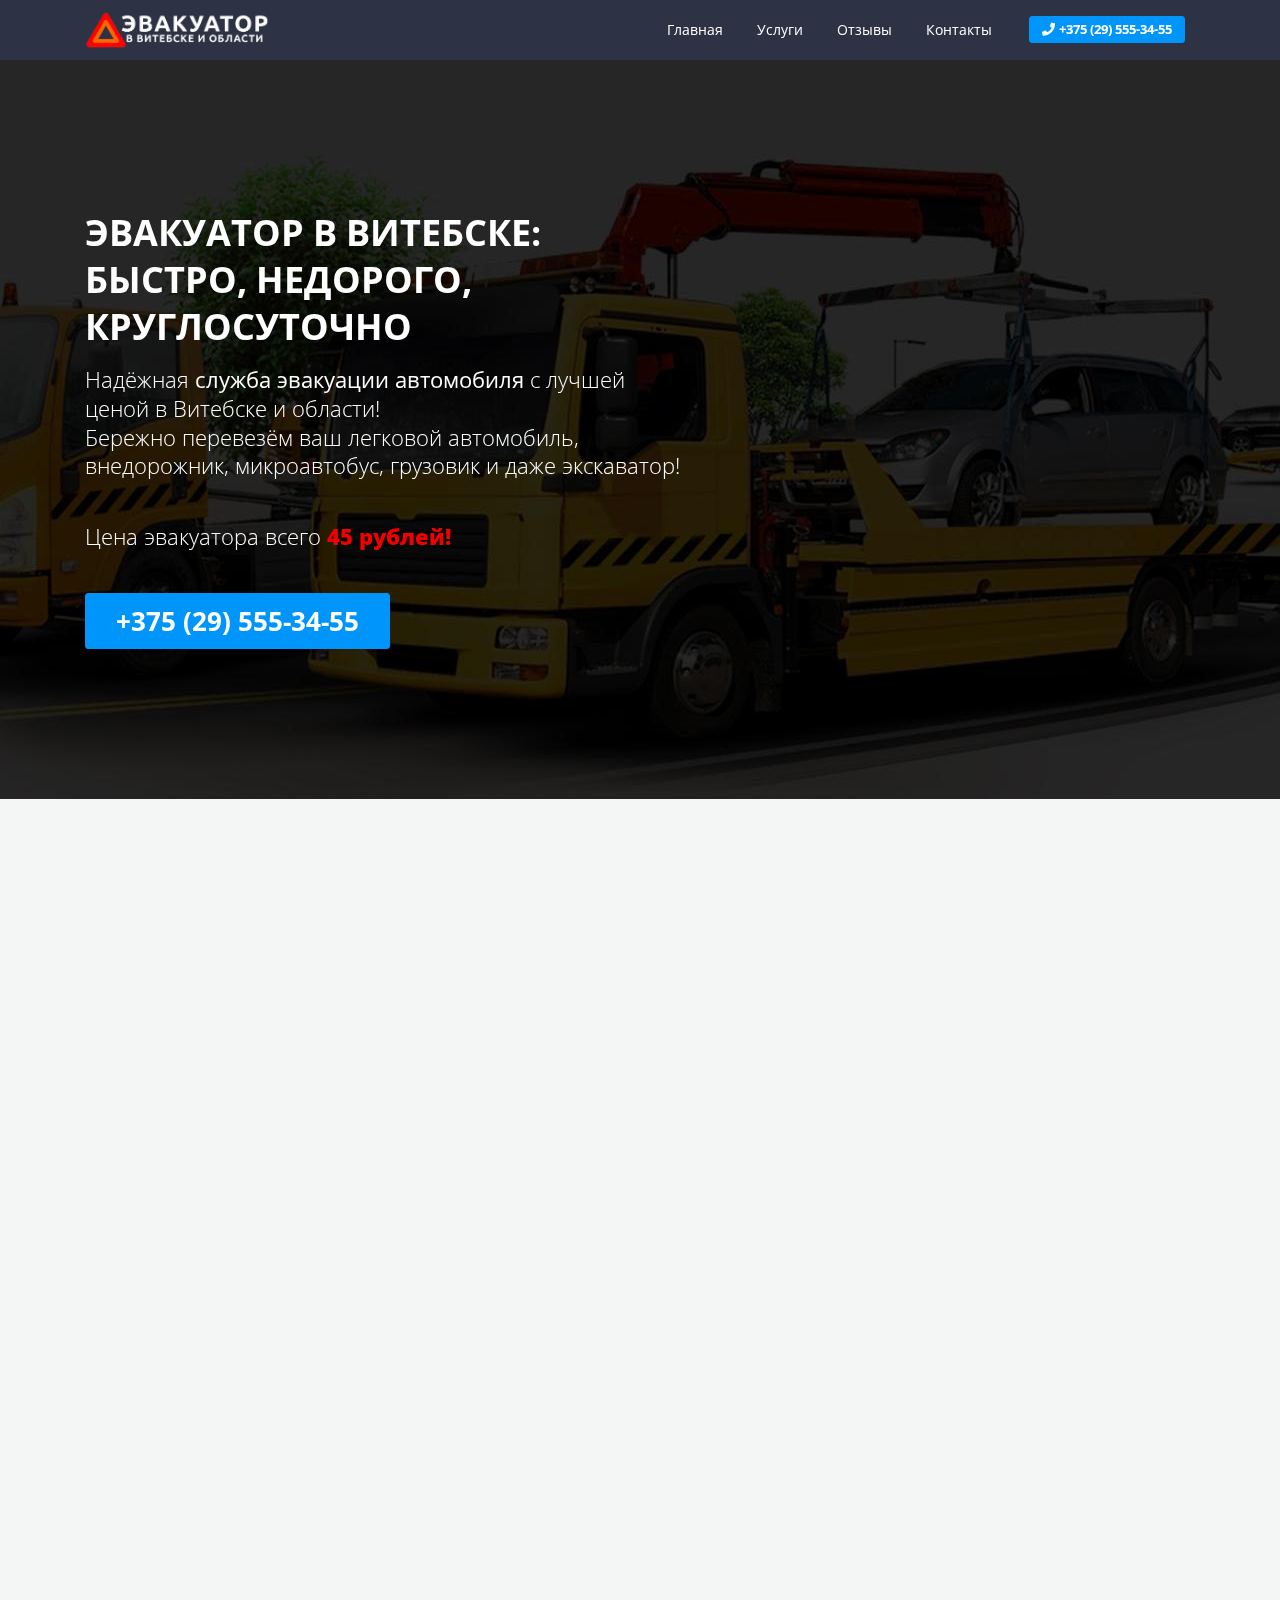
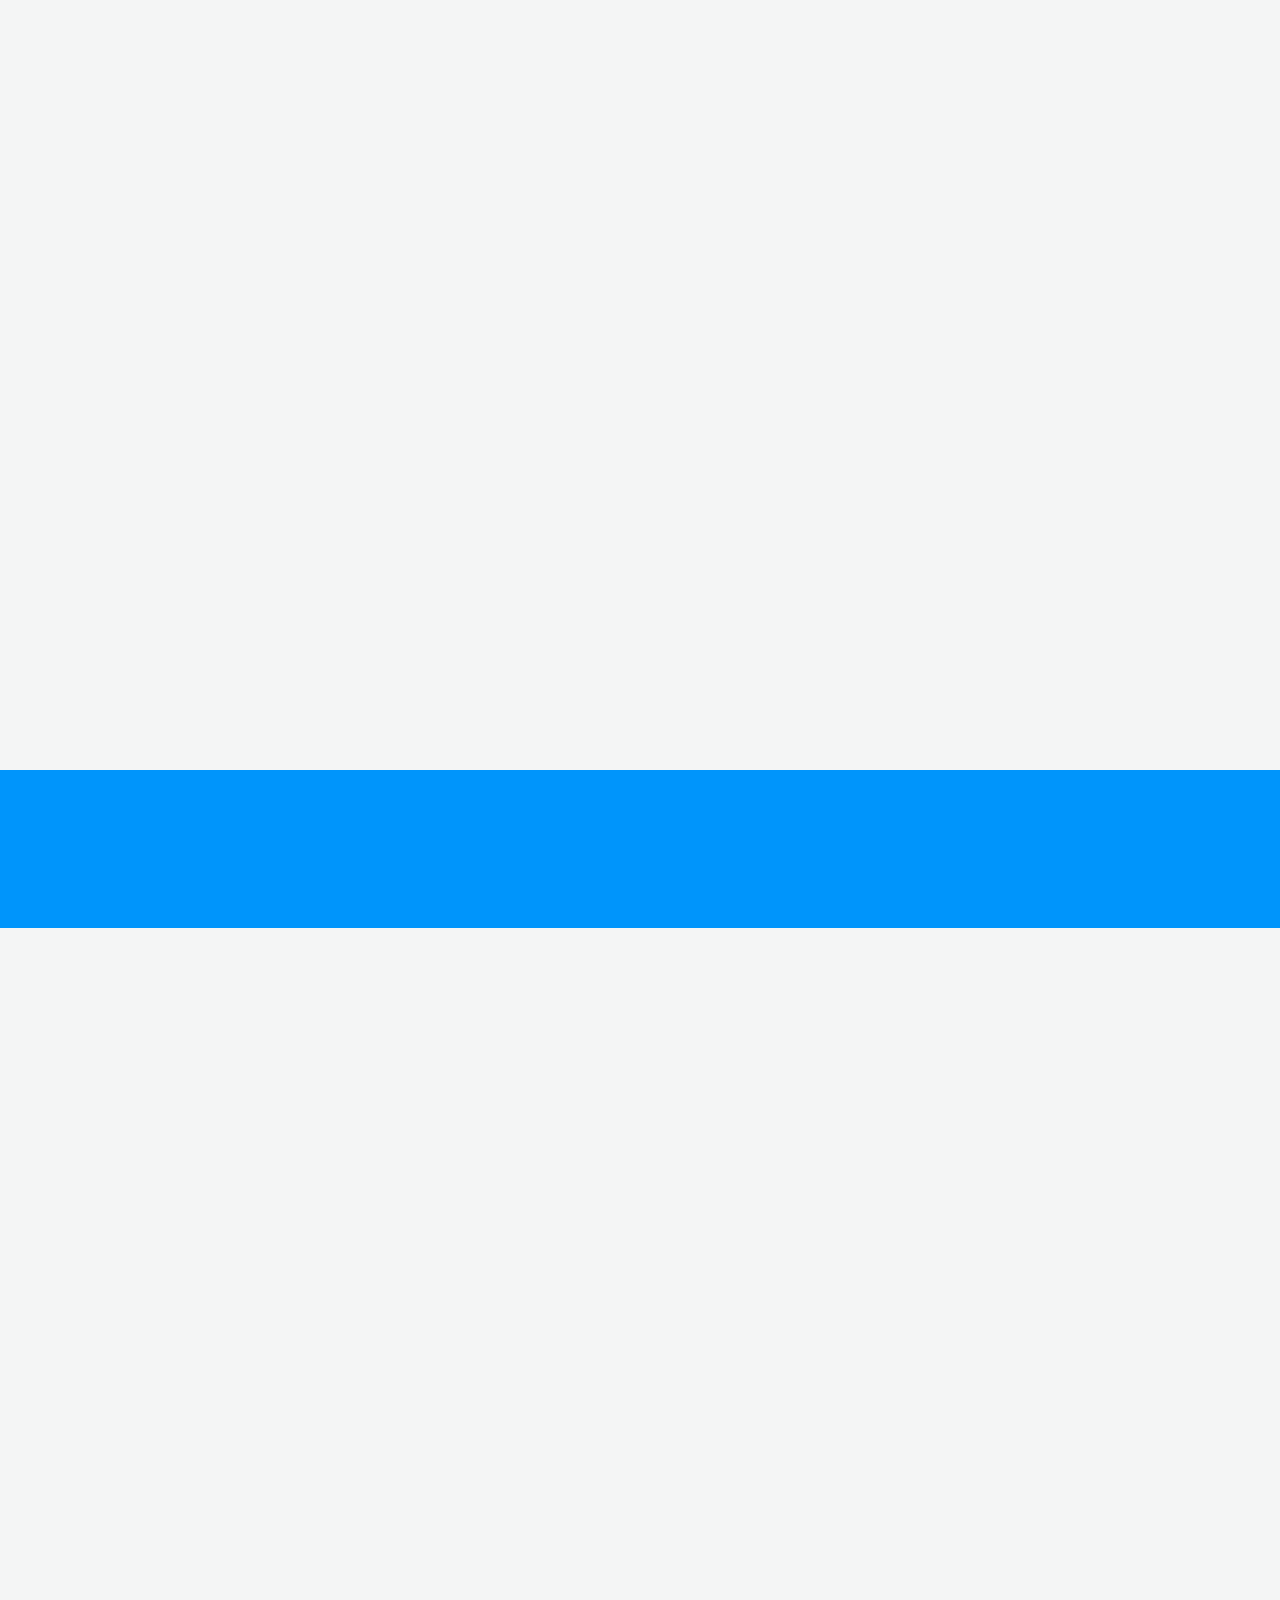
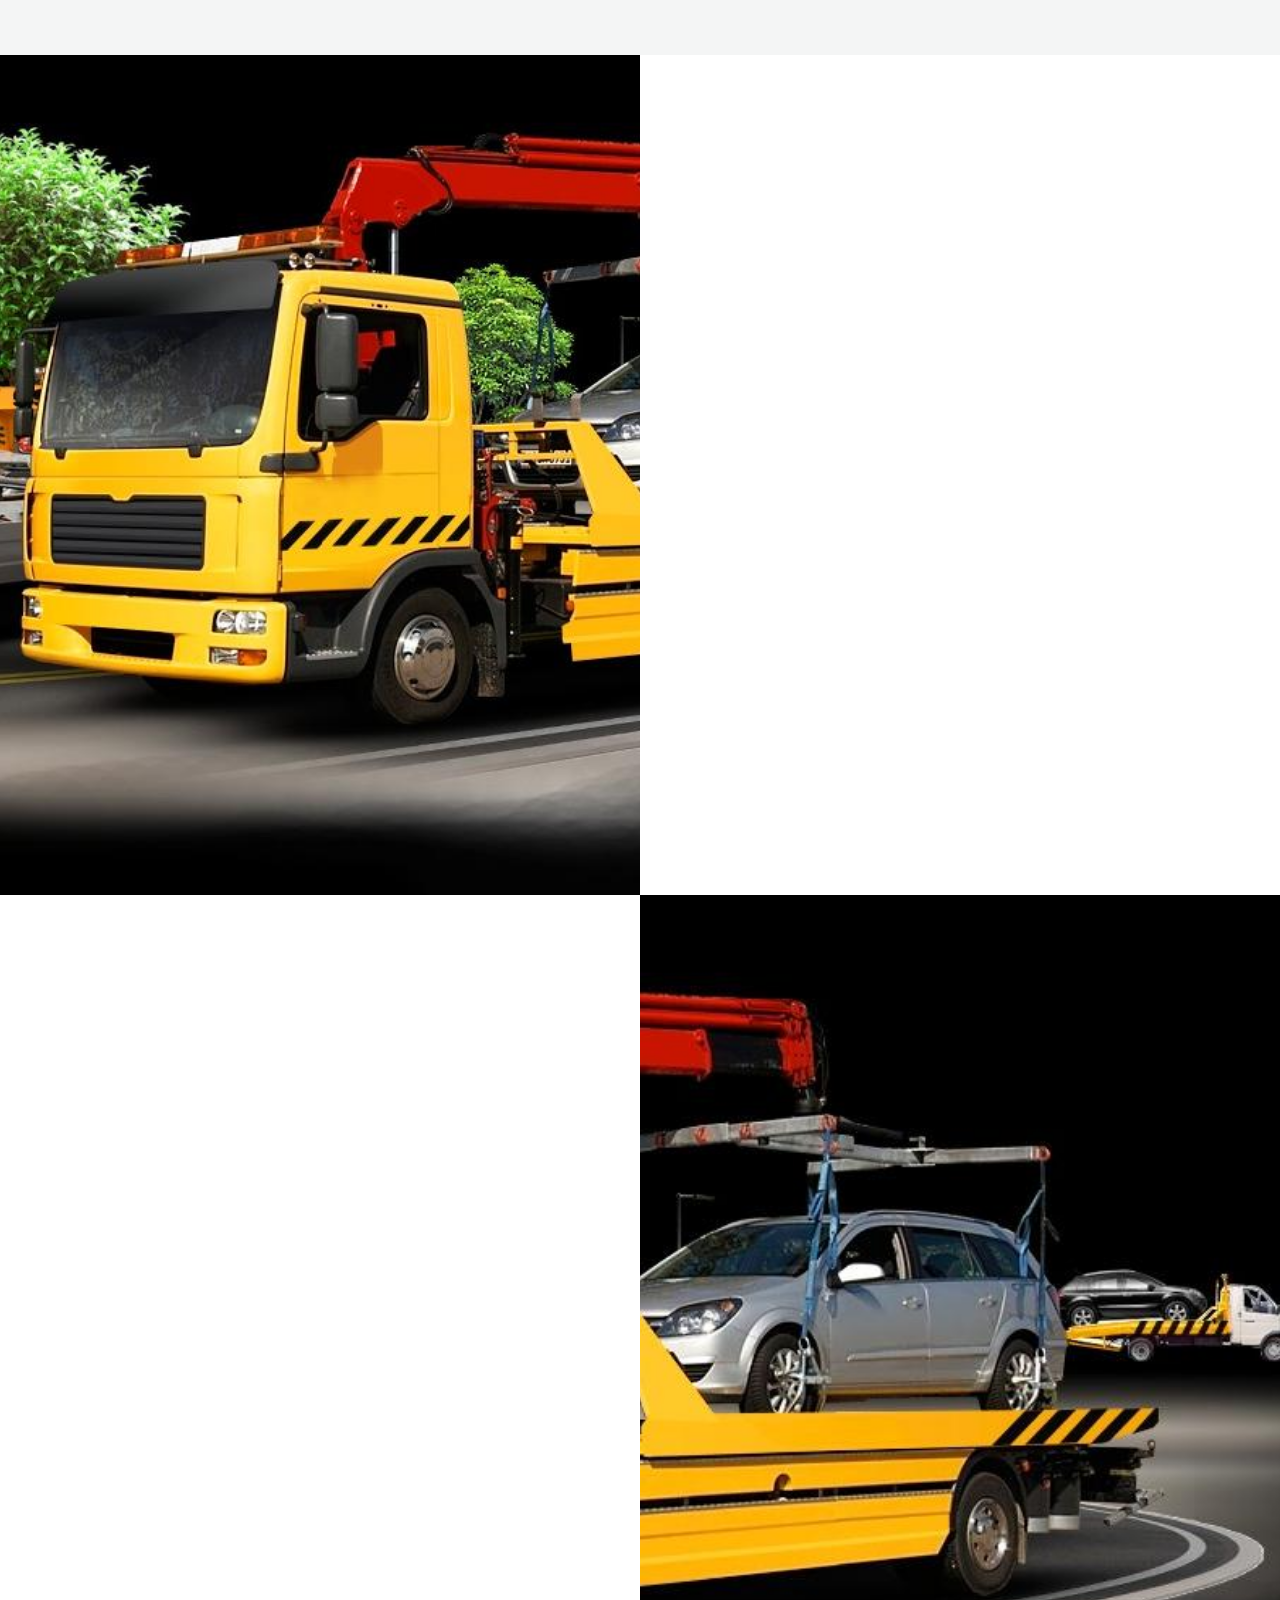
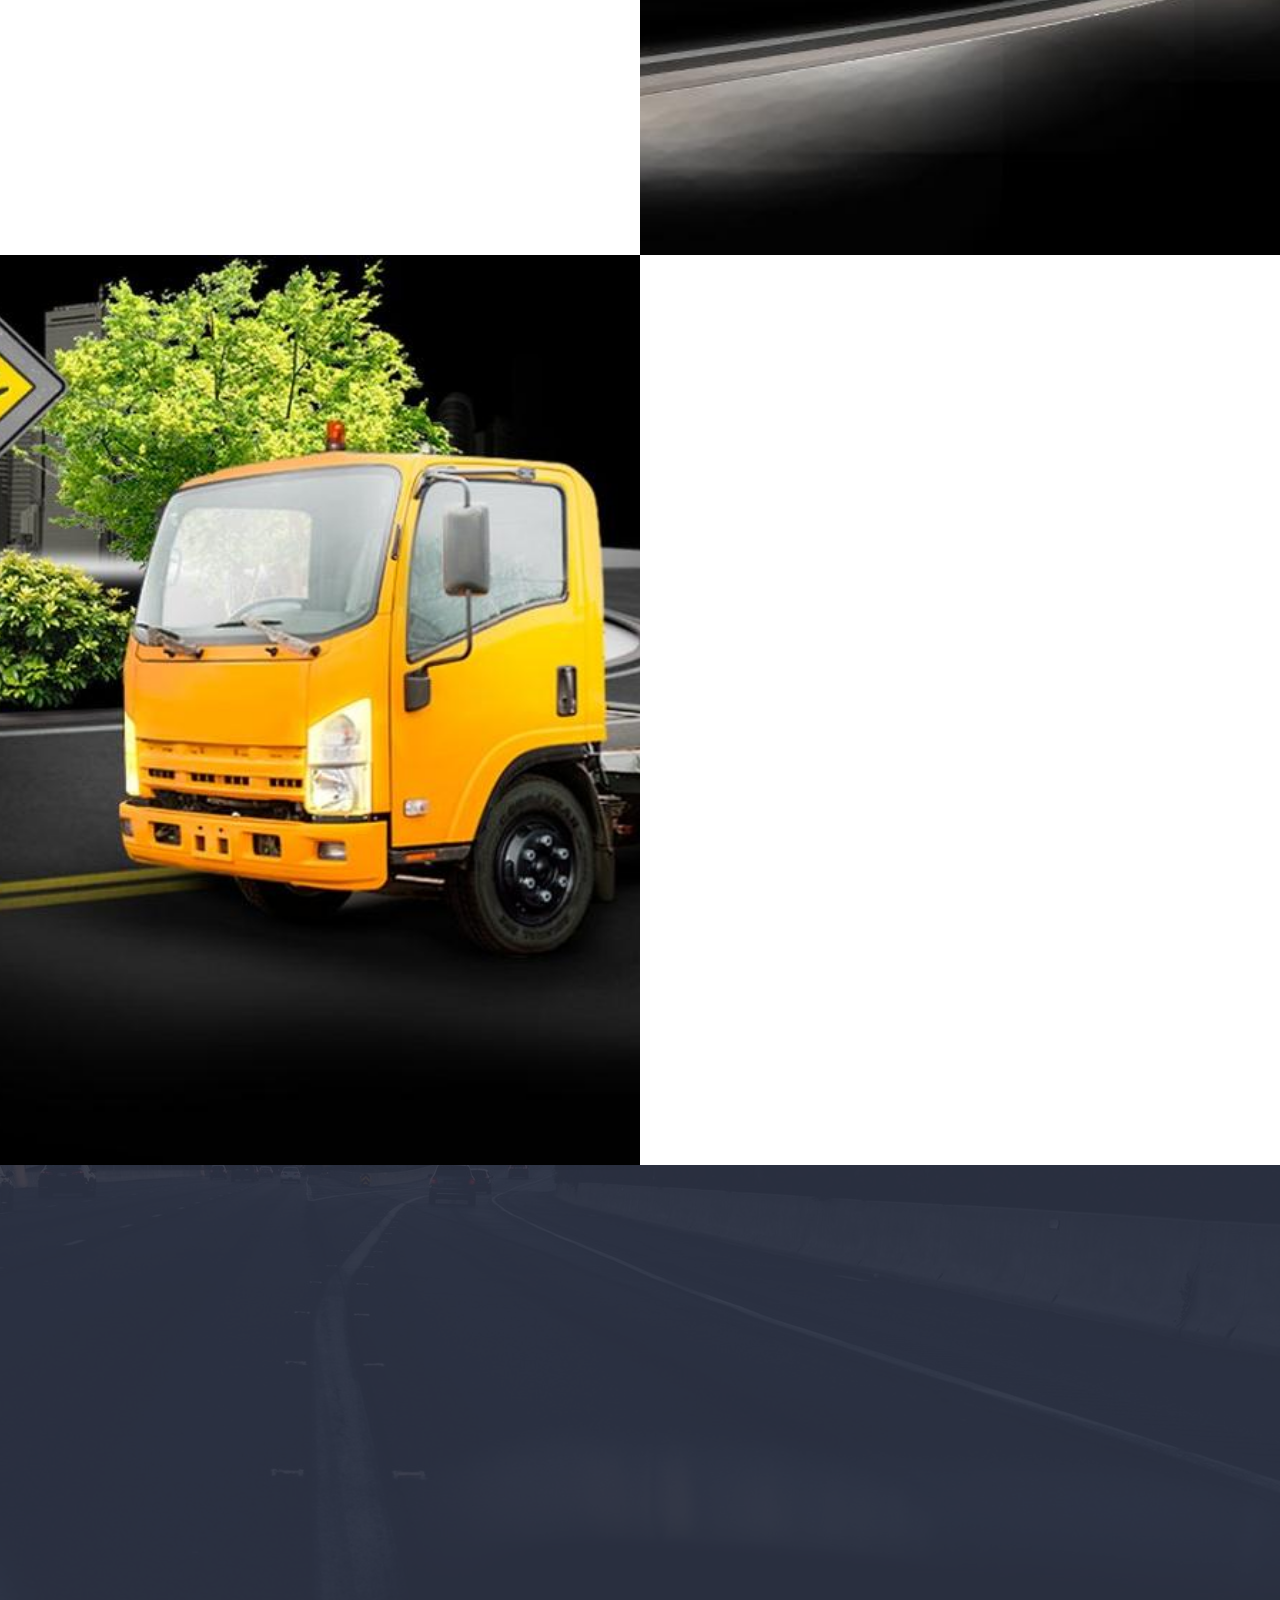
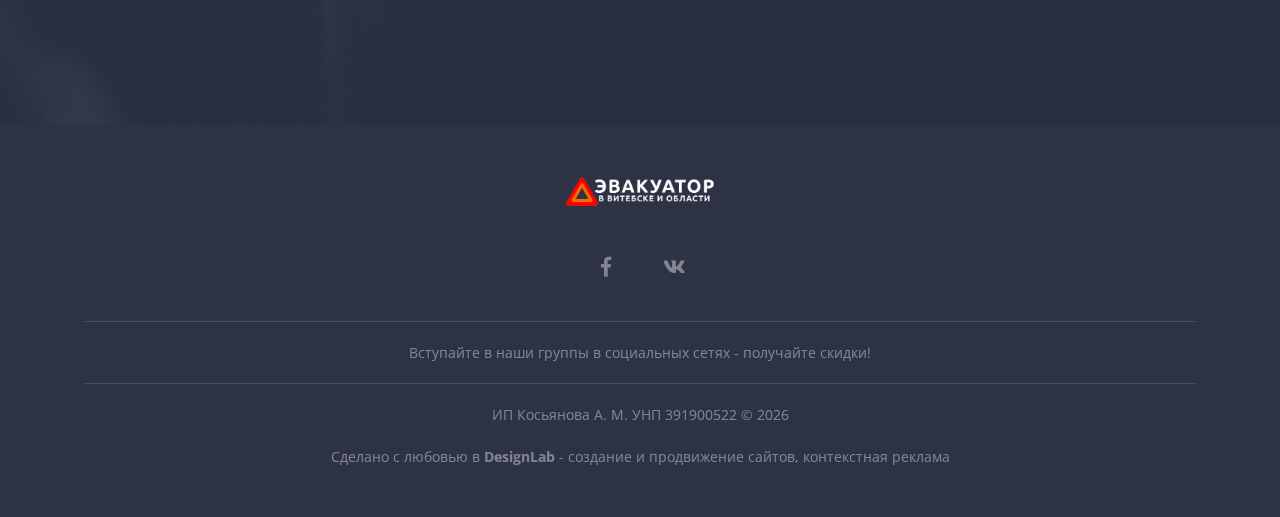
==== commit 683a2295: "Изменен телефон на главной" ====
--- a/index.html
+++ b/index.html
@@ -1 +1,325 @@
-<!DOCTYPE html><html lang="en"><head><meta charset="utf-8"><meta name="viewport" content="width=device-width, initial-scale=1.0"><title>Эвакуатор в Витебске — дёшево! Звони: 8029 2191822</title><link href="lib/bootstrap/css/bootstrap.css" rel="stylesheet"><link href="lib/bootstrap-datetimepicker/css/bootstrap-datetimepicker.min.css" rel="stylesheet"><link href="lib/owl-carousel/owl.css" rel="stylesheet"><link href="lib/Swiper/css/swiper.min.css" rel="stylesheet"><link href="lib/owl-carousel/assets/owl.carousel.min.css" rel="stylesheet"><link href="lib/vegas/vegas.min.css" rel="stylesheet"><link href="lib/Magnific-Popup/magnific-popup.css" rel="stylesheet"><link href="lib/sweetalert/sweetalert2.min.css" rel="stylesheet"><link href="lib/materialize-parallax/materialize-parallax.css" rel="stylesheet"><link href="fonts/fontawesome-all.min.css" rel="stylesheet"><link href="fonts/pe-icon-7-stroke.css" rel="stylesheet"><link href="fonts/et-line-font.css" rel="stylesheet"><link href="css/animate.css" rel="stylesheet"><link href="css/main.css" rel="stylesheet"><link href="css/rgen-grids.css" rel="stylesheet"><link href="css/helper.css" rel="stylesheet"><link href="css/responsive.css" rel="stylesheet"><link href="css/themes/default.css" rel="stylesheet"><link href="css/template-custom.css" rel="stylesheet"><link rel="icon" href="images/favicons/favicon.ico"><link rel="apple-touch-icon" href="images/favicons/apple-touch-icon.png"><link rel="apple-touch-icon" sizes="72x72" href="images/favicons/apple-touch-icon-72x72.png"><link rel="apple-touch-icon" sizes="114x114" href="images/favicons/apple-touch-icon-114x114.png"><link rel="stylesheet" href="css/novi.css"><!--[if lt IE 9]><script src="js/html5shiv.js"></script><script src="js/respond.min.js"></script><![endif]--><!--[if IE 9 ]><script src="js/ie-matchmedia.js"></script><![endif]--><link rel="icon" type="image/x-icon" href="images/favicon.png"><meta name="keywords" content="вконтакте эвакуатор, вызвать эвакуатор, грузовой эвакуатор, грузовой эвакуатор витебск, заказать эвакуатор, номер эвакуатора, услуги эвакуатора, услуги эвакуатора цена, эвакуатор, эвакуатор в контакте витебск, эвакуатор беларусь, эвакуатор витебск, эвакуатор витебск вконтакте, эвакуатор витебск дешево, эвакуатор дешево, эвакуатор контакт, эвакуатор машин, эвакуатор цена"><meta name="description" content="Эвакуатор в Витебске — автопомощь и круглосуточная надёжная эвакуация вашего автомобиля. Узнай цену на услуги грузового эвакуатора машин — звони! 8029 2191822"></head><body><div class="page-loader"><b class="spinner"></b></div><div id="page" data-linkscroll="y"><header class="main-head dark" data-bgcolor="rgba(45, 51, 69, 1)"><div class="container"><div class="row gt0 align-items-center head-row" data-rgen-sm="h-reset"></div></div></header><header class="main-head dark" data-bgcolor="rgba(45, 51, 69, 1)"><div class="container"><div class="row gt0 align-items-center head-row" data-rgen-sm="h-reset"><div class="col-md-3 pos-rel"><a class="nav-handle" data-nav=".m-content" data-navopen="pe-7s-more" data-navclose="pe-7s-close"><i class="pe-7s-more"></i></a><div class="header-logo-wrp"><a class="header-logo pd-tb-small" href="index.html"><img src="images/evacuator-logo.png" alt="Brand logo"></a></div></div><div class="col-md-9 align-r m-content"><ul class="row gt20 justify-content-md-end mr-0 align-items-center"><li class="col-md-auto"><nav class="menu-wrp align-l"><ul class="menu"><li class="menu-item"><a href="index.html">Главная</a></li><li class="menu-item"><a href="uslugi.html">Услуги</a></li><li class="menu-item"><a href="evakuator-otzyvy.html">Отзывы</a></li><li class="menu-item"><a href="evakuator-kontakty.html">Контакты</a></li></ul></nav></li><li class="col-md-auto" data-rgen-sm="pd-0 pd-t-10 align-c"><a href="tel:+375292191822" target="_blank" class="btn btn-default solid mini"><i class="fas fa-phone mr-r-4"></i>+375 (29) 2191822</a></li></ul></div></div></div></header><section class="pos-rel pd-tb-medium" data-rgen-sm="pd-tb-small align-c"><div class="container"><div class="max-px-w600 typo-light" data-animate-in="fadeInLeft"><h1 class="title" data-rgen-sm="medium">ЭВАКУАТОР В ВИТЕБСКЕ: БЫСТРО, НЕДОРОГО, КРУГЛОСУТОЧНО</h1><h2 class="title-sub" data-rgen-sm="small">Надёжная <strong>служба эвакуации автомобиля</strong> с лучшей ценой в Витебске и области!<br>Бережно перевезём ваш легковой автомобиль, внедорожник, микроавтобус, грузовик и даже экскаватор!<br></h2><p class="title-sub" data-rgen-sm="small">Цена эвакуатора всего <strong style="color: #f00000; font-weight: 800;">45 рублей!</strong></p><a href="tel:+375292191822" class="btn btn-default solid large" data-rgen-sm="medium">+375 (29) 219-18-22</a></div></div><div class="bg-holder full-wh z0"><b data-bgholder="overlay" class="full-wh z5"></b><div data-bgholder="video" class="videobg z4 full-wh"></div><div data-bgholder="slider" class="full-wh z3" data-rgen-sm="h100"><div class="bgslider full-wh"></div></div><div data-bgholder="parallax" class="full-wh z2" data-parallax-img="images/footer-hero-1600x824.jpg"></div><b data-bgholder="bg-img" class="full-wh bg-cover bg-cc z1"></b></div></section><section class="pos-rel pd-tb-small bg-gray" data-rgen-sm="pd-tb-small align-c" id="services"><div class="container align-c"><div class="w75 mr-auto" data-animate-in="fadeIn"><h2 class="title large" data-rgen-sm="medium">Эвакуатор Витебск — ожидание не более 15 минут</h2><p class="title-sub mr-b-60" data-rgen-sm="small">Опыт более 10 лет. Низкие цены и быстрая подача эвакуатора. Работаем по Витебску и Витебской области без праздников и выходных. Честные цены и скидки. В нашем парке несколько типов эвакуаторов для любого вида транспорта - от легкового автомобиля и заканчивая эвакуатором дорожной и специальной техники.</p></div><div class="row gt40 mb20"><div class="col-md-4" data-animate-in="fadeInUp|0.1"><div class="info-obj img-t g30 align-c"><div class="img"><img src="images/evacuator-legkovyh.jpg" alt="image"></div><div class="info"><h3 class="title mini">Эвакуатор легковых автомобилей и паркетников</h3><p class="mr-0">Профессиональный <strong>эвакуатор легковых авто</strong>, паркетников и полулегковых автомобилей и техники весом до 1,5 тонн</p><br><a href="legkovoj-evakuator.html" class="btn btn-default mini rd-0">Подробное описание</a></div></div></div><div class="col-md-4" data-animate-in="fadeInUp|0.2"><div class="info-obj img-t g30 align-c"><div class="img"><img src="images/evacuator-jeep.jpg" alt="image"></div><div class="info"><h3 class="title mini">Эвакуатор джипов и внедорожников</h3><p class="mr-0">Профессиональный <strong>эвакуатор внедорожников</strong>, кроссоверов, нестандартных легковых автомобилей весом до 3 тонн</p><br><a href="evakuator-vnedorozhnikov.html" class="btn btn-default mini rd-0">Подробное описание</a></div></div></div><div class="col-md-4" data-animate-in="fadeInUp|0.3"><div class="info-obj img-t g30 align-c"><div class="img"><img src="images/evacuator-mikroavtobusov.jpg" alt="image"></div><div class="info"><h3 class="title mini">Эвакуатор автобусов и микроавтобусов</h3><p class="mr-0">Профессиональный <strong>эвакуатор микроавтобусов</strong>, минивенов, автобусов и габаритных автомобилей весом до 4 тонн</p><br><a href="evakuator-mikroavtobusov.html" class="btn btn-default mini rd-0">Подробное описание</a></div></div></div></div><div class="row gt40 mb20"><div class="col-md-4" data-animate-in="fadeInUp|0.1"><div class="info-obj img-t g30 align-c"><div class="img"><img src="images/vnedorozhnaya-evacuacia.jpg" alt="image"></div><div class="info"><h3 class="title mini">Внедорожный эвакуатор автомобилей</h3><p class="mr-0"><strong>Внедорожный эвакуатор</strong> вашего автомобиля - легковых, грузовой и специальной техники весом до 8 тонн</p><br><a href="vnedorozhnyj-evakuator.html" class="btn btn-default mini rd-0">Подробное описание</a></div></div></div><div class="col-md-4" data-animate-in="fadeInUp|0.2"><div class="info-obj img-t g30 align-c"><div class="img"><img src="images/evakuator-gruzovikh.jpg" alt="image"></div><div class="info"><h3 class="title mini">Грузовой эвакуатор трал для крупногабаритной техники</h3><p class="mr-0"><strong>Грузовой эвакуатор трал</strong> для любых грузовиков, автобусов, нестандартного транспорта до 8 тонн</p><br><a href="gruzovoj-evakuator.html" class="btn btn-default mini rd-0">Подробное описание</a></div></div></div><div class="col-md-4" data-animate-in="fadeInUp|0.3"><div class="info-obj img-t g30 align-c"><div class="img"><img src="images/evakuator-spectechniki.jpg" alt="image"></div><div class="info"><h3 class="title mini">Эвакуатор дорожной и строительной&nbsp;техники</h3><p class="mr-0"><strong>Эвакуатор для спецтехники</strong>, любых негабаритных видов транспорта - дорожных катков, бульдозеров, экскаваторов</p><br><a href="evakuator-spectehniki.html" class="btn btn-default mini rd-0">Подробное описание</a></div></div></div></div></div><div class="bg-holder full-wh z0"><b data-bgholder="overlay" class="full-wh z5" data-bgcolor="rgba(45, 51, 69, 0)"></b><div data-bgholder="parallax" class="full-wh z2"></div><b data-bgholder="bg-img" class="full-wh bg-cover bg-cc z1"></b></div></section><section class="pd-tb-mini bg-default pos-rel" data-rgen-sm="pd-tb-small align-c"><div class="container typo-light"><div class="row gt20 middle-md"><div class="col-md-7" data-animate-in="fadeInLeft"><h2 class="title small" data-rgen-sm="medium">Закажите эвакуатор и мы приедем за 15 минут!</h2></div><div class="col-md-4 offset-md-1" data-animate-in="fadeInRight"><a href="tel:+375292191822" class="btn btn-white solid large block bdr-2 align-c" data-rgen-sm="medium bold-n">+375 (29) 219-18-22</a></div></div></div><div class="bg-holder full-wh z0"><b data-bgholder="overlay" class="full-wh z5" data-bgcolor="rgba(45, 51, 69, 0)"></b><div data-bgholder="parallax" class="full-wh z2"></div><b data-bgholder="bg-img" class="full-wh bg-cover bg-cc z1"></b></div></section><section class="pos-rel pd-tb-small bg-gray" data-rgen-sm="pd-tb-small align-c" id="services"><div class="container align-c"><div class="w75 mr-auto" data-animate-in="fadeIn"><h2 class="title large" data-rgen-sm="medium">Преимущества заказа эвакуатора у нас</h2><p class="title-sub mr-b-60" data-rgen-sm="small"></p></div><div class="row gt40 mb20"><div class="col-md-3" data-animate-in="fadeInUp|0.1"><div class="info-obj img-t g30 align-c"><div class="img"><img src="images/ic-quick.png" alt="image"></div><div class="info"><h3 class="title mini">Быстрая подача эвакуатора</h3><p class="mr-0">Наши эвакуаторы дежурят во всех районах Витебска. Благодаря этому мы прибываем на место в течение 15 минут.</p></div></div></div><div class="col-md-3" data-animate-in="fadeInUp|0.2"><div class="info-obj img-t g30 align-c"><div class="img"><img src="images/ic-price.png" alt="image"></div><div class="info"><h3 class="title mini">Низкие цены на эвакуацию</h3><p class="mr-0">Мы работаем без посредников, и благодаря собственному автопарку техники обеспечиваем наиболее привлекательные цены в Витебске</p></div></div></div><div class="col-md-3" data-animate-in="fadeInUp|0.3"><div class="info-obj img-t g30 align-c"><div class="img"><img src="images/ic-around-1-99x100.png" alt="image"></div><div class="info"><h3 class="title mini">Круглосуточно, без выходных</h3><p class="mr-0">Мы готовы придти к вам на помощь в любое время суток. Заказать эвакуатор в нашей компании вы можете 24 часа в сутки, 7 дней в неделю.</p></div></div></div><div class="col-md-3" data-animate-in="fadeInUp|0.3"><div class="info-obj img-t g30 align-c"><div class="img"><img src="images/ic-location.png" alt="image"></div><div class="info"><h3 class="title mini">Работаем по всему городу и области</h3><p class="mr-0">Мы гарантированно приедем и поможем, где бы вы ни находились.</p></div></div></div></div></div><div class="bg-holder full-wh z0"><b data-bgholder="overlay" class="full-wh z5" data-bgcolor="rgba(45, 51, 69, 0)"></b><div data-bgholder="parallax" class="full-wh z2"></div><b data-bgholder="bg-img" class="full-wh bg-cover bg-cc z1"></b></div></section><section class="pos-rel pd-tb-medium" data-rgen-sm="pd-0 align-c"><div class="bg-holder img-half l full-wh z0" data-rgen-sm="pos-rel px-h400"><b data-bgholder="overlay" class="full-wh z5" data-bgcolor="rgba(45, 51, 69, 0)"></b><div data-bgholder="video" class="videobg z4 full-wh"></div><div data-bgholder="slider" class="full-wh z3" data-rgen-sm="h100"><div class="bgslider full-wh"></div></div><div data-bgholder="parallax" class="full-wh z2 bg-cover bg-cc" data-parallax-img="images/eva10ta-469x593.jpg"></div><b data-bgholder="bg-img" data-bg="images/bg-img3.jpg" class="full-wh bg-cover bg-cc z1"></b></div><div class="container"><div class="row mb20"><div class="col-md-6"></div><div class="col-md-5 offset-md-1" data-rgen-sm="pd-30" data-animate-in="fadeInRight"><h2 class="title f-1 large bold-1" data-rgen-sm="medium">Когда нужно вызывать эвакуатор</h2><p class="title-sub small" data-rgen-sm="small">Внезапная поломка автомобиля или ДТП всегда происходят неожиданно, не вовремя и очень некстати. В условиях ограниченного временного ресурса остается только один выход – поиск и <strong>вызов эвакуатора в Витебске</strong>. Как ни странно, но даже в таком городе как Витебск, крупных компаний, которые могут предложить исправный автоэвакуатор в режиме 24/7 в городе на самом деле немного.</p></div></div></div></section><section class="pos-rel pd-tb-medium" data-rgen-sm="pd-0 align-c"><div class="bg-holder img-half r z0" data-rgen-sm="pos-rel px-h400"><b data-bgholder="overlay" class="full-wh z5" data-bgcolor="rgba(45, 51, 69, 0)"></b><div data-bgholder="video" class="videobg z4 full-wh"></div><div data-bgholder="slider" class="full-wh z3" data-rgen-sm="h100"><div class="bgslider full-wh"></div></div><div data-bgholder="parallax" class="full-wh z2" data-parallax-img="images/eva10ta-623x593-2.jpg"></div><b data-bgholder="bg-img" data-bg="images/bg-img2.jpg" class="full-wh bg-cover bg-cc z1"></b></div><div class="container"><div class="row mb20"><div class="col-md-5" data-rgen-sm="pd-30" data-animate-in="fadeInLeft"><h2 class="title f-1 large bold-1" data-rgen-sm="medium">Рекомендации при заказе эвакуатора</h2><p class="title-sub small" data-rgen-sm="small">Обязательно убедитесь, что грузоподъемность эвакуатора соответствует разрешенной массе вашего автомобиля. Уточните у водителя наличие подкатных тележек, в случае, если колеса вашего автомобиля заблокированы. Подготовьте оригиналы документов к автомобилю - водитель не возьмёт перевозить вам автомобиль без документов. Благодаря наработанному опыту, технологиям и штату квалифицированных водителей, мы можем оказать неотложную помощь на дороге в течение 15-20 минут.</p><p></p></div><div class="col-md-6 offset-md-1"></div></div></div></section><section class="pos-rel pd-tb-medium" data-rgen-sm="pd-0 align-c"><div class="bg-holder img-half l full-wh z0" data-rgen-sm="pos-rel px-h400"><b data-bgholder="overlay" class="full-wh z5" data-bgcolor="rgba(45, 51, 69, 0)"></b><div data-bgholder="video" class="videobg z4 full-wh"></div><div data-bgholder="slider" class="full-wh z3" data-rgen-sm="h100"><div class="bgslider full-wh"></div></div><div data-bgholder="parallax" class="full-wh z2 bg-cover bg-cc" data-parallax-img="images/evakuator-hero-670x638-1.jpg"></div><b data-bgholder="bg-img" data-bg="images/bg-img3.jpg" class="full-wh bg-cover bg-cc z1"></b></div><div class="container"><div class="row mb20"><div class="col-md-6"></div><div class="col-md-5 offset-md-1" data-rgen-sm="pd-30" data-animate-in="fadeInRight"><h2 class="title f-1 large bold-1" data-rgen-sm="medium">Работаем как по наличному, <br>так и по безналичному расчету</h2><p class="title-sub small" data-rgen-sm="small">Наши цены фиксированные, без скрытых платежей. Окончательная стоимость эвакуции оговаривается индивидуально. Зависит от времени, места и условий эвакуации (автомобиль сильно разбитый или в кювете). А так же от маршрута и конечного пункта доставки</p><p></p></div></div></div></section><section class="pd-tb-medium bg-default" data-rgen-sm="pd-tb-medium"><div class="container small typo-light align-c"><div class="w75 mr-auto" data-animate-in="fadeInUp"><h2 class="title mr-b-mini" data-rgen-sm="medium">Закажите эвакуатор прямо сейчас!</h2><p class="fs16 mr-b-mini">Передайте оператору все необходимые данные: <br>Марка, модель и вес автомобиля. <br>Откуда забирать автомобиль и куда транспортировать</p><a href="tel:+375292191822" class="btn btn-default solid">+375 (29) 219-18-22</a></div></div><div class="bg-holder full-wh z0"><b data-bgholder="overlay" class="full-wh z5" data-bgcolor="rgba(45, 51, 69, 0.9)"></b><div data-bgholder="parallax" class="full-wh z2" data-parallax-img="images/jose-fontano-invggqr-3.jpg"></div><b data-bgholder="bg-img" data-bg="images/jose-fontano-invggqr-2.jpg" class="full-wh bg-cover bg-cc z1"></b></div></section><footer class="pos-rel pd-tb-mini bg-dark" data-rgen-sm="pd-tb-mini"><div class="container typo-light align-c"><p data-animate-in="fadeIn" style="animation-delay: 0s;" class="animated fadeIn full-visible"><a href="#" class="inline-block max-px-w150"><img src="images/evacuator-logo-1.png" class="max-px-w140" alt="logo"></a></p><p class="op-04 animated fadeIn full-visible" data-animate-in="fadeIn|0.1" style="animation-delay: 0.1s;"><a href="https://www.facebook.com/groups/evacuator.v.vitebske/" target="_blank" class="sq60 fs20 mr-4 rd-4 iconbox btn-white"><i class="fab fa-facebook-f"></i></a><a href="https://vk.com/evacuator_v_vitebske" target="_blank" class="sq60 fs20 mr-4 rd-4 iconbox btn-white"><i class="fab fa-vk"></i></a></p><hr class="light"><p class="op-04">Вступайте в наши группы в социальных сетях - получайте скидки!</p><hr class="light"><p class="mr-0 op-04"><a href="/" target="_blank">ИП Косьянова А. М. УНП 391900522</a> © <span class="copyright-year">2020 </span></p><br><p class="mr-0 op-04">Сделано с любовью в <a target="_blank" href="https://designlab.su/"><strong>DesignLab</strong></a> - создание и продвижение сайтов, <a target="_blank" href="https://designlab.su/kontekstnaya-reklama">контекстная реклама</a></p></div><div class="bg-holder full-wh z0"><b data-bgholder="overlay" class="full-wh z5" data-bgcolor="rgba(45, 51, 69, 0)"></b><div data-bgholder="parallax" class="full-wh z2"></div><b data-bgholder="bg-img" class="full-wh bg-cover bg-cc z1"></b></div></footer></div><script src="js/webfonts.js" type="text/javascript"></script><script src="lib/jquery/jquery-3.3.1.min.js" type="text/javascript"></script><script src="lib/jquery/jquery-migrate-3.0.0.min.js" type="text/javascript"></script><script src="lib/jquery/popper.min.js" type="text/javascript"></script><script src="lib/bootstrap/js/bootstrap.min.js" type="text/javascript"></script><script src="lib/jquery-smooth-scroll/jquery.smooth-scroll.min.js" type="text/javascript"></script><script src="lib/jQuery-viewport-checker/jquery.viewportchecker.min.js" type="text/javascript"></script><script src="lib/Swiper/js/swiper.min.js" type="text/javascript"></script><script src="lib/owl-carousel/owl.js" type="text/javascript"></script><script src="lib/Magnific-Popup/jquery.magnific-popup.min.js" type="text/javascript"></script><script src="lib/isotope/imagesloaded.pkgd.min.js" type="text/javascript"></script><script src="lib/isotope/isotope.pkgd.min.js" type="text/javascript"></script><script src="lib/isotope/packery-mode.pkgd.min.js" type="text/javascript"></script><script src="lib/sweetalert/sweetalert2.min.js" type="text/javascript"></script><script src="lib/jquery-validation/jquery.validate.min.js" type="text/javascript"></script><script src="lib/youtubebackground/jquery.youtubebackground.js" type="text/javascript"></script><script src="lib/Vide/jquery.vide.min.js" type="text/javascript"></script><script src="lib/vegas/vegas.min.js" type="text/javascript"></script><script src="lib/materialize-parallax/materialize-parallax.js" type="text/javascript"></script><script src="lib/countUp/countUp.js" type="text/javascript"></script><script src="lib/stellar/jquery.stellar.min.js" type="text/javascript"></script><script src="js/enquire.min.js" type="text/javascript"></script><script src="js/main.js"></script></body></html>+<!DOCTYPE html>
+<html lang="en">
+
+<head>
+    <meta charset="utf-8">
+    <meta name="viewport" content="width=device-width, initial-scale=1.0">
+    <title>Эвакуатор в Витебске — дёшево! Звони: 8029 2191822</title>
+    <link href="lib/bootstrap/css/bootstrap.css" rel="stylesheet">
+    <link href="lib/bootstrap-datetimepicker/css/bootstrap-datetimepicker.min.css" rel="stylesheet">
+    <link href="lib/owl-carousel/owl.css" rel="stylesheet">
+    <link href="lib/Swiper/css/swiper.min.css" rel="stylesheet">
+    <link href="lib/owl-carousel/assets/owl.carousel.min.css" rel="stylesheet">
+    <link href="lib/vegas/vegas.min.css" rel="stylesheet">
+    <link href="lib/Magnific-Popup/magnific-popup.css" rel="stylesheet">
+    <link href="lib/sweetalert/sweetalert2.min.css" rel="stylesheet">
+    <link href="lib/materialize-parallax/materialize-parallax.css" rel="stylesheet">
+    <link href="fonts/fontawesome-all.min.css" rel="stylesheet">
+    <link href="fonts/pe-icon-7-stroke.css" rel="stylesheet">
+    <link href="fonts/et-line-font.css" rel="stylesheet">
+    <link href="css/animate.css" rel="stylesheet">
+    <link href="css/main.css" rel="stylesheet">
+    <link href="css/rgen-grids.css" rel="stylesheet">
+    <link href="css/helper.css" rel="stylesheet">
+    <link href="css/responsive.css" rel="stylesheet">
+    <link href="css/themes/default.css" rel="stylesheet">
+    <link href="css/template-custom.css" rel="stylesheet">
+    <link rel="icon" href="images/favicons/favicon.ico">
+    <link rel="apple-touch-icon" href="images/favicons/apple-touch-icon.png">
+    <link rel="apple-touch-icon" sizes="72x72" href="images/favicons/apple-touch-icon-72x72.png">
+    <link rel="apple-touch-icon" sizes="114x114" href="images/favicons/apple-touch-icon-114x114.png">
+    <link rel="stylesheet" href="css/novi.css">
+    <!--[if lt IE 9]><script src="js/html5shiv.js"></script><script src="js/respond.min.js"></script><![endif]-->
+    <!--[if IE 9 ]><script src="js/ie-matchmedia.js"></script><![endif]-->
+    <link rel="icon" type="image/x-icon" href="images/favicon.png">
+    <meta name="keywords" content="вконтакте эвакуатор, вызвать эвакуатор, грузовой эвакуатор, грузовой эвакуатор витебск, заказать эвакуатор, номер эвакуатора, услуги эвакуатора, услуги эвакуатора цена, эвакуатор, эвакуатор в контакте витебск, эвакуатор беларусь, эвакуатор витебск, эвакуатор витебск вконтакте, эвакуатор витебск дешево, эвакуатор дешево, эвакуатор контакт, эвакуатор машин, эвакуатор цена">
+    <meta name="description" content="Эвакуатор в Витебске — автопомощь и круглосуточная надёжная эвакуация вашего автомобиля. Узнай цену на услуги грузового эвакуатора машин — звони! 8029 2191822">
+</head>
+
+<body>
+    <div class="page-loader"><b class="spinner"></b></div>
+    <div id="page" data-linkscroll="y">
+        <header class="main-head dark" data-bgcolor="rgba(45, 51, 69, 1)">
+            <div class="container">
+                <div class="row gt0 align-items-center head-row" data-rgen-sm="h-reset"></div>
+            </div>
+        </header>
+        <header class="main-head dark" data-bgcolor="rgba(45, 51, 69, 1)">
+            <div class="container">
+                <div class="row gt0 align-items-center head-row" data-rgen-sm="h-reset">
+                    <div class="col-md-3 pos-rel"><a class="nav-handle" data-nav=".m-content" data-navopen="pe-7s-more" data-navclose="pe-7s-close"><i class="pe-7s-more"></i></a>
+                        <div class="header-logo-wrp"><a class="header-logo pd-tb-small" href="index.html"><img src="images/evacuator-logo.png" alt="Brand logo"></a></div>
+                    </div>
+                    <div class="col-md-9 align-r m-content">
+                        <ul class="row gt20 justify-content-md-end mr-0 align-items-center">
+                            <li class="col-md-auto">
+                                <nav class="menu-wrp align-l">
+                                    <ul class="menu">
+                                        <li class="menu-item"><a href="index.html">Главная</a></li>
+                                        <li class="menu-item"><a href="uslugi.html">Услуги</a></li>
+                                        <li class="menu-item"><a href="evakuator-otzyvy.html">Отзывы</a></li>
+                                        <li class="menu-item"><a href="evakuator-kontakty.html">Контакты</a></li>
+                                    </ul>
+                                </nav>
+                            </li>
+                            <li class="col-md-auto" data-rgen-sm="pd-0 pd-t-10 align-c"><a href="tel:+375295553455" target="_blank" class="btn btn-default solid mini"><i class="fas fa-phone mr-r-4"></i>+375 (29) 555-34-55</a></li>
+                        </ul>
+                    </div>
+                </div>
+            </div>
+        </header>
+        <section class="pos-rel pd-tb-medium" data-rgen-sm="pd-tb-small align-c">
+            <div class="container">
+                <div class="max-px-w600 typo-light" data-animate-in="fadeInLeft">
+                    <h1 class="title" data-rgen-sm="medium">ЭВАКУАТОР В ВИТЕБСКЕ: БЫСТРО, НЕДОРОГО, КРУГЛОСУТОЧНО</h1>
+                    <h2 class="title-sub" data-rgen-sm="small">Надёжная <strong>служба эвакуации автомобиля</strong> с лучшей ценой в Витебске и области!<br>Бережно перевезём ваш легковой автомобиль, внедорожник, микроавтобус, грузовик и даже экскаватор!<br></h2>
+                    <p class="title-sub" data-rgen-sm="small">Цена эвакуатора всего <strong style="color: #f00000; font-weight: 800;">45 рублей!</strong></p><a href="tel:+375295553455" class="btn btn-default solid large" data-rgen-sm="medium">+375 (29) 555-34-55</a>
+                </div>
+            </div>
+            <div class="bg-holder full-wh z0"><b data-bgholder="overlay" class="full-wh z5"></b>
+                <div data-bgholder="video" class="videobg z4 full-wh"></div>
+                <div data-bgholder="slider" class="full-wh z3" data-rgen-sm="h100">
+                    <div class="bgslider full-wh"></div>
+                </div>
+                <div data-bgholder="parallax" class="full-wh z2" data-parallax-img="images/footer-hero-1600x824.jpg"></div><b data-bgholder="bg-img" class="full-wh bg-cover bg-cc z1"></b>
+            </div>
+        </section>
+        <section class="pos-rel pd-tb-small bg-gray" data-rgen-sm="pd-tb-small align-c" id="services">
+            <div class="container align-c">
+                <div class="w75 mr-auto" data-animate-in="fadeIn">
+                    <h2 class="title large" data-rgen-sm="medium">Эвакуатор Витебск — ожидание не более 15 минут</h2>
+                    <p class="title-sub mr-b-60" data-rgen-sm="small">Опыт более 10 лет. Низкие цены и быстрая подача эвакуатора. Работаем по Витебску и Витебской области без праздников и выходных. Честные цены и скидки. В нашем парке несколько типов эвакуаторов для любого вида транспорта - от легкового автомобиля и заканчивая эвакуатором дорожной и специальной техники.</p>
+                </div>
+                <div class="row gt40 mb20">
+                    <div class="col-md-4" data-animate-in="fadeInUp|0.1">
+                        <div class="info-obj img-t g30 align-c">
+                            <div class="img"><img src="images/evacuator-legkovyh.jpg" alt="image"></div>
+                            <div class="info">
+                                <h3 class="title mini">Эвакуатор легковых автомобилей и паркетников</h3>
+                                <p class="mr-0">Профессиональный <strong>эвакуатор легковых авто</strong>, паркетников и полулегковых автомобилей и техники весом до 1,5 тонн</p><br><a href="legkovoj-evakuator.html" class="btn btn-default mini rd-0">Подробное описание</a>
+                            </div>
+                        </div>
+                    </div>
+                    <div class="col-md-4" data-animate-in="fadeInUp|0.2">
+                        <div class="info-obj img-t g30 align-c">
+                            <div class="img"><img src="images/evacuator-jeep.jpg" alt="image"></div>
+                            <div class="info">
+                                <h3 class="title mini">Эвакуатор джипов и внедорожников</h3>
+                                <p class="mr-0">Профессиональный <strong>эвакуатор внедорожников</strong>, кроссоверов, нестандартных легковых автомобилей весом до 3 тонн</p><br><a href="evakuator-vnedorozhnikov.html" class="btn btn-default mini rd-0">Подробное описание</a>
+                            </div>
+                        </div>
+                    </div>
+                    <div class="col-md-4" data-animate-in="fadeInUp|0.3">
+                        <div class="info-obj img-t g30 align-c">
+                            <div class="img"><img src="images/evacuator-mikroavtobusov.jpg" alt="image"></div>
+                            <div class="info">
+                                <h3 class="title mini">Эвакуатор автобусов и микроавтобусов</h3>
+                                <p class="mr-0">Профессиональный <strong>эвакуатор микроавтобусов</strong>, минивенов, автобусов и габаритных автомобилей весом до 4 тонн</p><br><a href="evakuator-mikroavtobusov.html" class="btn btn-default mini rd-0">Подробное описание</a>
+                            </div>
+                        </div>
+                    </div>
+                </div>
+                <div class="row gt40 mb20">
+                    <div class="col-md-4" data-animate-in="fadeInUp|0.1">
+                        <div class="info-obj img-t g30 align-c">
+                            <div class="img"><img src="images/vnedorozhnaya-evacuacia.jpg" alt="image"></div>
+                            <div class="info">
+                                <h3 class="title mini">Внедорожный эвакуатор автомобилей</h3>
+                                <p class="mr-0"><strong>Внедорожный эвакуатор</strong> вашего автомобиля - легковых, грузовой и специальной техники весом до 8 тонн</p><br><a href="vnedorozhnyj-evakuator.html" class="btn btn-default mini rd-0">Подробное описание</a>
+                            </div>
+                        </div>
+                    </div>
+                    <div class="col-md-4" data-animate-in="fadeInUp|0.2">
+                        <div class="info-obj img-t g30 align-c">
+                            <div class="img"><img src="images/evakuator-gruzovikh.jpg" alt="image"></div>
+                            <div class="info">
+                                <h3 class="title mini">Грузовой эвакуатор трал для крупногабаритной техники</h3>
+                                <p class="mr-0"><strong>Грузовой эвакуатор трал</strong> для любых грузовиков, автобусов, нестандартного транспорта до 8 тонн</p><br><a href="gruzovoj-evakuator.html" class="btn btn-default mini rd-0">Подробное описание</a>
+                            </div>
+                        </div>
+                    </div>
+                    <div class="col-md-4" data-animate-in="fadeInUp|0.3">
+                        <div class="info-obj img-t g30 align-c">
+                            <div class="img"><img src="images/evakuator-spectechniki.jpg" alt="image"></div>
+                            <div class="info">
+                                <h3 class="title mini">Эвакуатор дорожной и строительной&nbsp;техники</h3>
+                                <p class="mr-0"><strong>Эвакуатор для спецтехники</strong>, любых негабаритных видов транспорта - дорожных катков, бульдозеров, экскаваторов</p><br><a href="evakuator-spectehniki.html" class="btn btn-default mini rd-0">Подробное описание</a>
+                            </div>
+                        </div>
+                    </div>
+                </div>
+            </div>
+            <div class="bg-holder full-wh z0"><b data-bgholder="overlay" class="full-wh z5" data-bgcolor="rgba(45, 51, 69, 0)"></b>
+                <div data-bgholder="parallax" class="full-wh z2"></div><b data-bgholder="bg-img" class="full-wh bg-cover bg-cc z1"></b>
+            </div>
+        </section>
+        <section class="pd-tb-mini bg-default pos-rel" data-rgen-sm="pd-tb-small align-c">
+            <div class="container typo-light">
+                <div class="row gt20 middle-md">
+                    <div class="col-md-7" data-animate-in="fadeInLeft">
+                        <h2 class="title small" data-rgen-sm="medium">Закажите эвакуатор и мы приедем за 15 минут!</h2>
+                    </div>
+                    <div class="col-md-4 offset-md-1" data-animate-in="fadeInRight"><a href="tel:+375295553455" class="btn btn-white solid large block bdr-2 align-c" data-rgen-sm="medium bold-n">+375 (29) 555-34-55</a></div>
+                </div>
+            </div>
+            <div class="bg-holder full-wh z0"><b data-bgholder="overlay" class="full-wh z5" data-bgcolor="rgba(45, 51, 69, 0)"></b>
+                <div data-bgholder="parallax" class="full-wh z2"></div><b data-bgholder="bg-img" class="full-wh bg-cover bg-cc z1"></b>
+            </div>
+        </section>
+        <section class="pos-rel pd-tb-small bg-gray" data-rgen-sm="pd-tb-small align-c" id="services">
+            <div class="container align-c">
+                <div class="w75 mr-auto" data-animate-in="fadeIn">
+                    <h2 class="title large" data-rgen-sm="medium">Преимущества заказа эвакуатора у нас</h2>
+                    <p class="title-sub mr-b-60" data-rgen-sm="small"></p>
+                </div>
+                <div class="row gt40 mb20">
+                    <div class="col-md-3" data-animate-in="fadeInUp|0.1">
+                        <div class="info-obj img-t g30 align-c">
+                            <div class="img"><img src="images/ic-quick.png" alt="image"></div>
+                            <div class="info">
+                                <h3 class="title mini">Быстрая подача эвакуатора</h3>
+                                <p class="mr-0">Наши эвакуаторы дежурят во всех районах Витебска. Благодаря этому мы прибываем на место в течение 15 минут.</p>
+                            </div>
+                        </div>
+                    </div>
+                    <div class="col-md-3" data-animate-in="fadeInUp|0.2">
+                        <div class="info-obj img-t g30 align-c">
+                            <div class="img"><img src="images/ic-price.png" alt="image"></div>
+                            <div class="info">
+                                <h3 class="title mini">Низкие цены на эвакуацию</h3>
+                                <p class="mr-0">Мы работаем без посредников, и благодаря собственному автопарку техники обеспечиваем наиболее привлекательные цены в Витебске</p>
+                            </div>
+                        </div>
+                    </div>
+                    <div class="col-md-3" data-animate-in="fadeInUp|0.3">
+                        <div class="info-obj img-t g30 align-c">
+                            <div class="img"><img src="images/ic-around-1-99x100.png" alt="image"></div>
+                            <div class="info">
+                                <h3 class="title mini">Круглосуточно, без выходных</h3>
+                                <p class="mr-0">Мы готовы придти к вам на помощь в любое время суток. Заказать эвакуатор в нашей компании вы можете 24 часа в сутки, 7 дней в неделю.</p>
+                            </div>
+                        </div>
+                    </div>
+                    <div class="col-md-3" data-animate-in="fadeInUp|0.3">
+                        <div class="info-obj img-t g30 align-c">
+                            <div class="img"><img src="images/ic-location.png" alt="image"></div>
+                            <div class="info">
+                                <h3 class="title mini">Работаем по всему городу и области</h3>
+                                <p class="mr-0">Мы гарантированно приедем и поможем, где бы вы ни находились.</p>
+                            </div>
+                        </div>
+                    </div>
+                </div>
+            </div>
+            <div class="bg-holder full-wh z0"><b data-bgholder="overlay" class="full-wh z5" data-bgcolor="rgba(45, 51, 69, 0)"></b>
+                <div data-bgholder="parallax" class="full-wh z2"></div><b data-bgholder="bg-img" class="full-wh bg-cover bg-cc z1"></b>
+            </div>
+        </section>
+        <section class="pos-rel pd-tb-medium" data-rgen-sm="pd-0 align-c">
+            <div class="bg-holder img-half l full-wh z0" data-rgen-sm="pos-rel px-h400"><b data-bgholder="overlay" class="full-wh z5" data-bgcolor="rgba(45, 51, 69, 0)"></b>
+                <div data-bgholder="video" class="videobg z4 full-wh"></div>
+                <div data-bgholder="slider" class="full-wh z3" data-rgen-sm="h100">
+                    <div class="bgslider full-wh"></div>
+                </div>
+                <div data-bgholder="parallax" class="full-wh z2 bg-cover bg-cc" data-parallax-img="images/eva10ta-469x593.jpg"></div><b data-bgholder="bg-img" data-bg="images/bg-img3.jpg" class="full-wh bg-cover bg-cc z1"></b>
+            </div>
+            <div class="container">
+                <div class="row mb20">
+                    <div class="col-md-6"></div>
+                    <div class="col-md-5 offset-md-1" data-rgen-sm="pd-30" data-animate-in="fadeInRight">
+                        <h2 class="title f-1 large bold-1" data-rgen-sm="medium">Когда нужно вызывать эвакуатор</h2>
+                        <p class="title-sub small" data-rgen-sm="small">Внезапная поломка автомобиля или ДТП всегда происходят неожиданно, не вовремя и очень некстати. В условиях ограниченного временного ресурса остается только один выход – поиск и <strong>вызов эвакуатора в Витебске</strong>. Как ни странно, но даже в таком городе как Витебск, крупных компаний, которые могут предложить исправный автоэвакуатор в режиме 24/7 в городе на самом деле немного.</p>
+                    </div>
+                </div>
+            </div>
+        </section>
+        <section class="pos-rel pd-tb-medium" data-rgen-sm="pd-0 align-c">
+            <div class="bg-holder img-half r z0" data-rgen-sm="pos-rel px-h400"><b data-bgholder="overlay" class="full-wh z5" data-bgcolor="rgba(45, 51, 69, 0)"></b>
+                <div data-bgholder="video" class="videobg z4 full-wh"></div>
+                <div data-bgholder="slider" class="full-wh z3" data-rgen-sm="h100">
+                    <div class="bgslider full-wh"></div>
+                </div>
+                <div data-bgholder="parallax" class="full-wh z2" data-parallax-img="images/eva10ta-623x593-2.jpg"></div><b data-bgholder="bg-img" data-bg="images/bg-img2.jpg" class="full-wh bg-cover bg-cc z1"></b>
+            </div>
+            <div class="container">
+                <div class="row mb20">
+                    <div class="col-md-5" data-rgen-sm="pd-30" data-animate-in="fadeInLeft">
+                        <h2 class="title f-1 large bold-1" data-rgen-sm="medium">Рекомендации при заказе эвакуатора</h2>
+                        <p class="title-sub small" data-rgen-sm="small">Обязательно убедитесь, что грузоподъемность эвакуатора соответствует разрешенной массе вашего автомобиля. Уточните у водителя наличие подкатных тележек, в случае, если колеса вашего автомобиля заблокированы. Подготовьте оригиналы документов к автомобилю - водитель не возьмёт перевозить вам автомобиль без документов. Благодаря наработанному опыту, технологиям и штату квалифицированных водителей, мы можем оказать неотложную помощь на дороге в течение 15-20 минут.</p>
+                        <p></p>
+                    </div>
+                    <div class="col-md-6 offset-md-1"></div>
+                </div>
+            </div>
+        </section>
+        <section class="pos-rel pd-tb-medium" data-rgen-sm="pd-0 align-c">
+            <div class="bg-holder img-half l full-wh z0" data-rgen-sm="pos-rel px-h400"><b data-bgholder="overlay" class="full-wh z5" data-bgcolor="rgba(45, 51, 69, 0)"></b>
+                <div data-bgholder="video" class="videobg z4 full-wh"></div>
+                <div data-bgholder="slider" class="full-wh z3" data-rgen-sm="h100">
+                    <div class="bgslider full-wh"></div>
+                </div>
+                <div data-bgholder="parallax" class="full-wh z2 bg-cover bg-cc" data-parallax-img="images/evakuator-hero-670x638-1.jpg"></div><b data-bgholder="bg-img" data-bg="images/bg-img3.jpg" class="full-wh bg-cover bg-cc z1"></b>
+            </div>
+            <div class="container">
+                <div class="row mb20">
+                    <div class="col-md-6"></div>
+                    <div class="col-md-5 offset-md-1" data-rgen-sm="pd-30" data-animate-in="fadeInRight">
+                        <h2 class="title f-1 large bold-1" data-rgen-sm="medium">Работаем как по наличному, <br>так и по безналичному расчету</h2>
+                        <p class="title-sub small" data-rgen-sm="small">Наши цены фиксированные, без скрытых платежей. Окончательная стоимость эвакуции оговаривается индивидуально. Зависит от времени, места и условий эвакуации (автомобиль сильно разбитый или в кювете). А так же от маршрута и конечного пункта доставки</p>
+                        <p></p>
+                    </div>
+                </div>
+            </div>
+        </section>
+        <section class="pd-tb-medium bg-default" data-rgen-sm="pd-tb-medium">
+            <div class="container small typo-light align-c">
+                <div class="w75 mr-auto" data-animate-in="fadeInUp">
+                    <h2 class="title mr-b-mini" data-rgen-sm="medium">Закажите эвакуатор прямо сейчас!</h2>
+                    <p class="fs16 mr-b-mini">Передайте оператору все необходимые данные: <br>Марка, модель и вес автомобиля. <br>Откуда забирать автомобиль и куда транспортировать</p><a href="tel:+375292191822" class="btn btn-default solid">+375 (29) 219-18-22</a>
+                </div>
+            </div>
+            <div class="bg-holder full-wh z0"><b data-bgholder="overlay" class="full-wh z5" data-bgcolor="rgba(45, 51, 69, 0.9)"></b>
+                <div data-bgholder="parallax" class="full-wh z2" data-parallax-img="images/jose-fontano-invggqr-3.jpg"></div><b data-bgholder="bg-img" data-bg="images/jose-fontano-invggqr-2.jpg" class="full-wh bg-cover bg-cc z1"></b>
+            </div>
+        </section>
+        <footer class="pos-rel pd-tb-mini bg-dark" data-rgen-sm="pd-tb-mini">
+            <div class="container typo-light align-c">
+                <p data-animate-in="fadeIn" style="animation-delay: 0s;" class="animated fadeIn full-visible"><a href="#" class="inline-block max-px-w150"><img src="images/evacuator-logo-1.png" class="max-px-w140" alt="logo"></a></p>
+                <p class="op-04 animated fadeIn full-visible" data-animate-in="fadeIn|0.1" style="animation-delay: 0.1s;"><a href="https://www.facebook.com/groups/evacuator.v.vitebske/" target="_blank" class="sq60 fs20 mr-4 rd-4 iconbox btn-white"><i class="fab fa-facebook-f"></i></a><a href="https://vk.com/evacuator_v_vitebske" target="_blank" class="sq60 fs20 mr-4 rd-4 iconbox btn-white"><i class="fab fa-vk"></i></a></p>
+                <hr class="light">
+                <p class="op-04">Вступайте в наши группы в социальных сетях - получайте скидки!</p>
+                <hr class="light">
+                <p class="mr-0 op-04"><a href="/" target="_blank">ИП Косьянова А. М. УНП 391900522</a> © <span class="copyright-year">2020 </span></p><br>
+                <p class="mr-0 op-04">Сделано с любовью в <a target="_blank" href="https://designlab.su/"><strong>DesignLab</strong></a> - создание и продвижение сайтов, <a target="_blank" href="https://designlab.su/kontekstnaya-reklama">контекстная реклама</a></p>
+            </div>
+            <div class="bg-holder full-wh z0"><b data-bgholder="overlay" class="full-wh z5" data-bgcolor="rgba(45, 51, 69, 0)"></b>
+                <div data-bgholder="parallax" class="full-wh z2"></div><b data-bgholder="bg-img" class="full-wh bg-cover bg-cc z1"></b>
+            </div>
+        </footer>
+    </div>
+    <script src="js/webfonts.js" type="text/javascript"></script>
+    <script src="lib/jquery/jquery-3.3.1.min.js" type="text/javascript"></script>
+    <script src="lib/jquery/jquery-migrate-3.0.0.min.js" type="text/javascript"></script>
+    <script src="lib/jquery/popper.min.js" type="text/javascript"></script>
+    <script src="lib/bootstrap/js/bootstrap.min.js" type="text/javascript"></script>
+    <script src="lib/jquery-smooth-scroll/jquery.smooth-scroll.min.js" type="text/javascript"></script>
+    <script src="lib/jQuery-viewport-checker/jquery.viewportchecker.min.js" type="text/javascript"></script>
+    <script src="lib/Swiper/js/swiper.min.js" type="text/javascript"></script>
+    <script src="lib/owl-carousel/owl.js" type="text/javascript"></script>
+    <script src="lib/Magnific-Popup/jquery.magnific-popup.min.js" type="text/javascript"></script>
+    <script src="lib/isotope/imagesloaded.pkgd.min.js" type="text/javascript"></script>
+    <script src="lib/isotope/isotope.pkgd.min.js" type="text/javascript"></script>
+    <script src="lib/isotope/packery-mode.pkgd.min.js" type="text/javascript"></script>
+    <script src="lib/sweetalert/sweetalert2.min.js" type="text/javascript"></script>
+    <script src="lib/jquery-validation/jquery.validate.min.js" type="text/javascript"></script>
+    <script src="lib/youtubebackground/jquery.youtubebackground.js" type="text/javascript"></script>
+    <script src="lib/Vide/jquery.vide.min.js" type="text/javascript"></script>
+    <script src="lib/vegas/vegas.min.js" type="text/javascript"></script>
+    <script src="lib/materialize-parallax/materialize-parallax.js" type="text/javascript"></script>
+    <script src="lib/countUp/countUp.js" type="text/javascript"></script>
+    <script src="lib/stellar/jquery.stellar.min.js" type="text/javascript"></script>
+    <script src="js/enquire.min.js" type="text/javascript"></script>
+    <script src="js/main.js"></script>
+</body>
+
+</html>